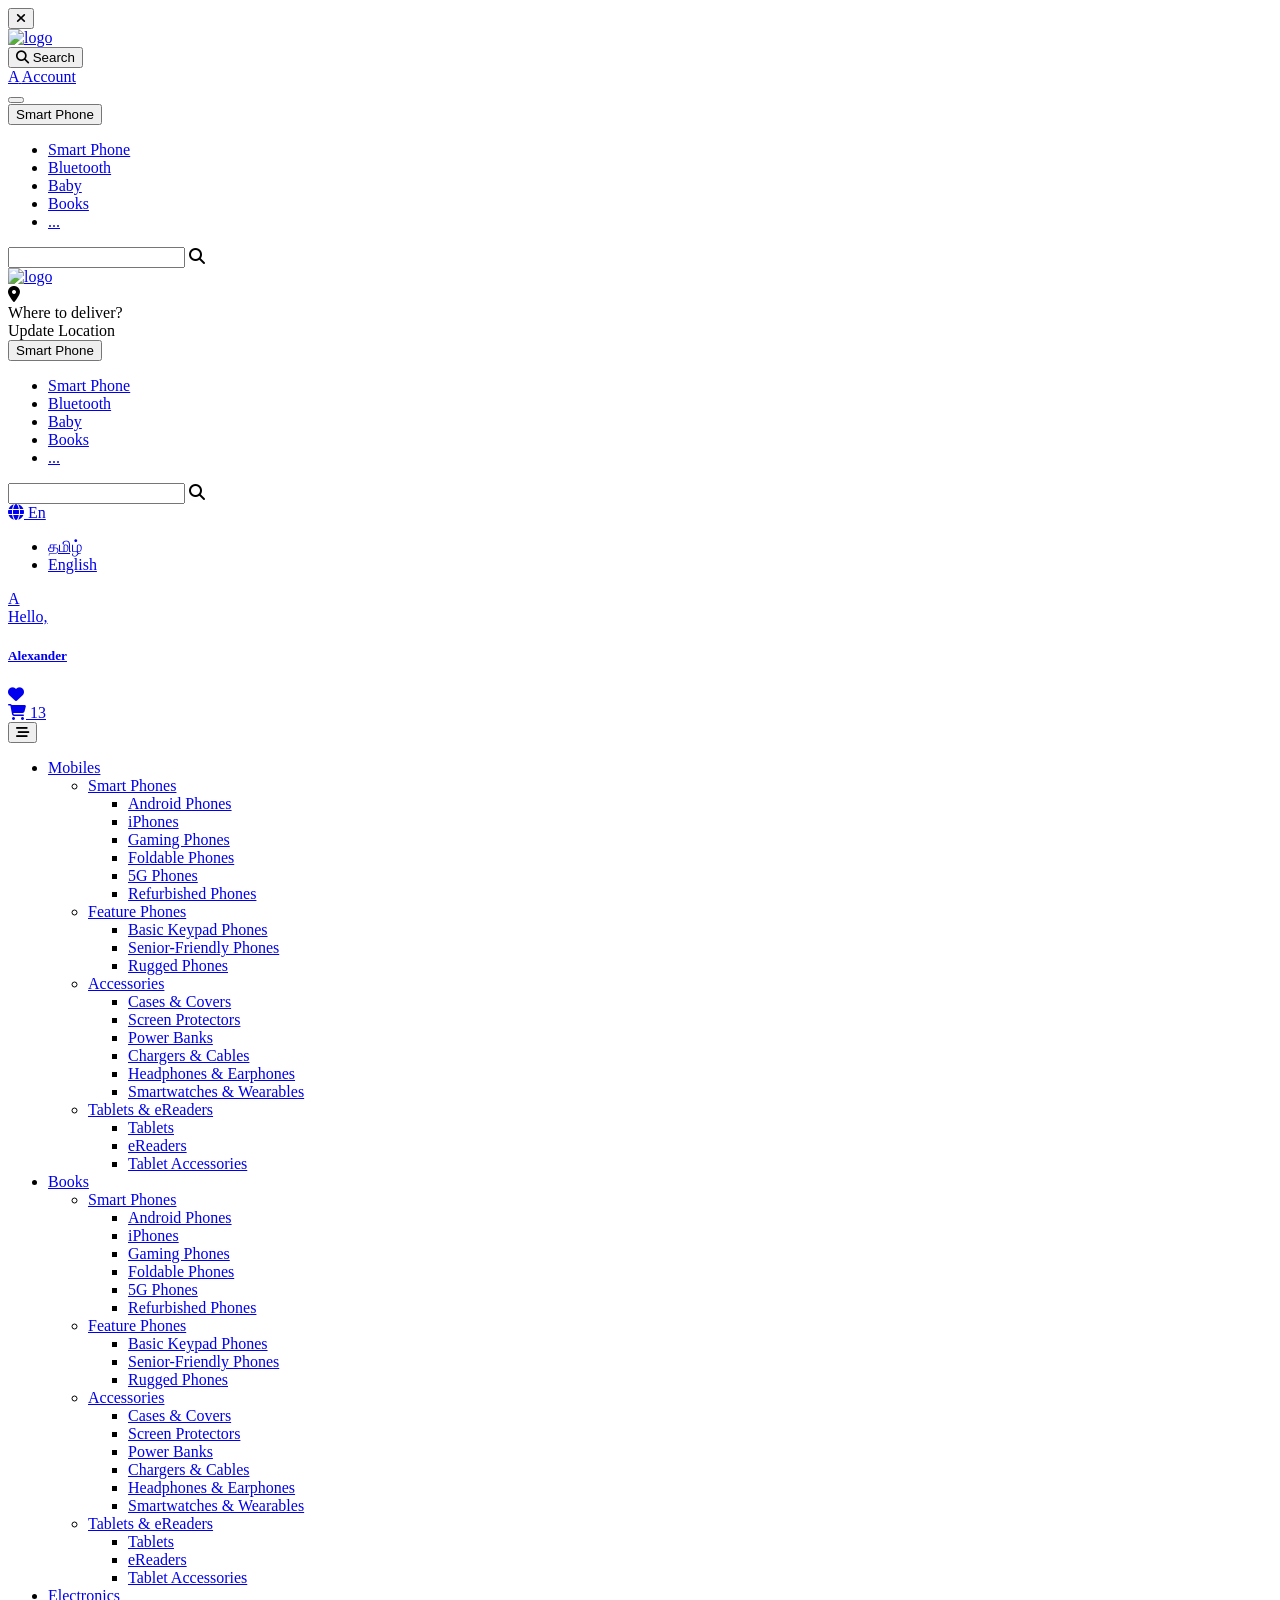
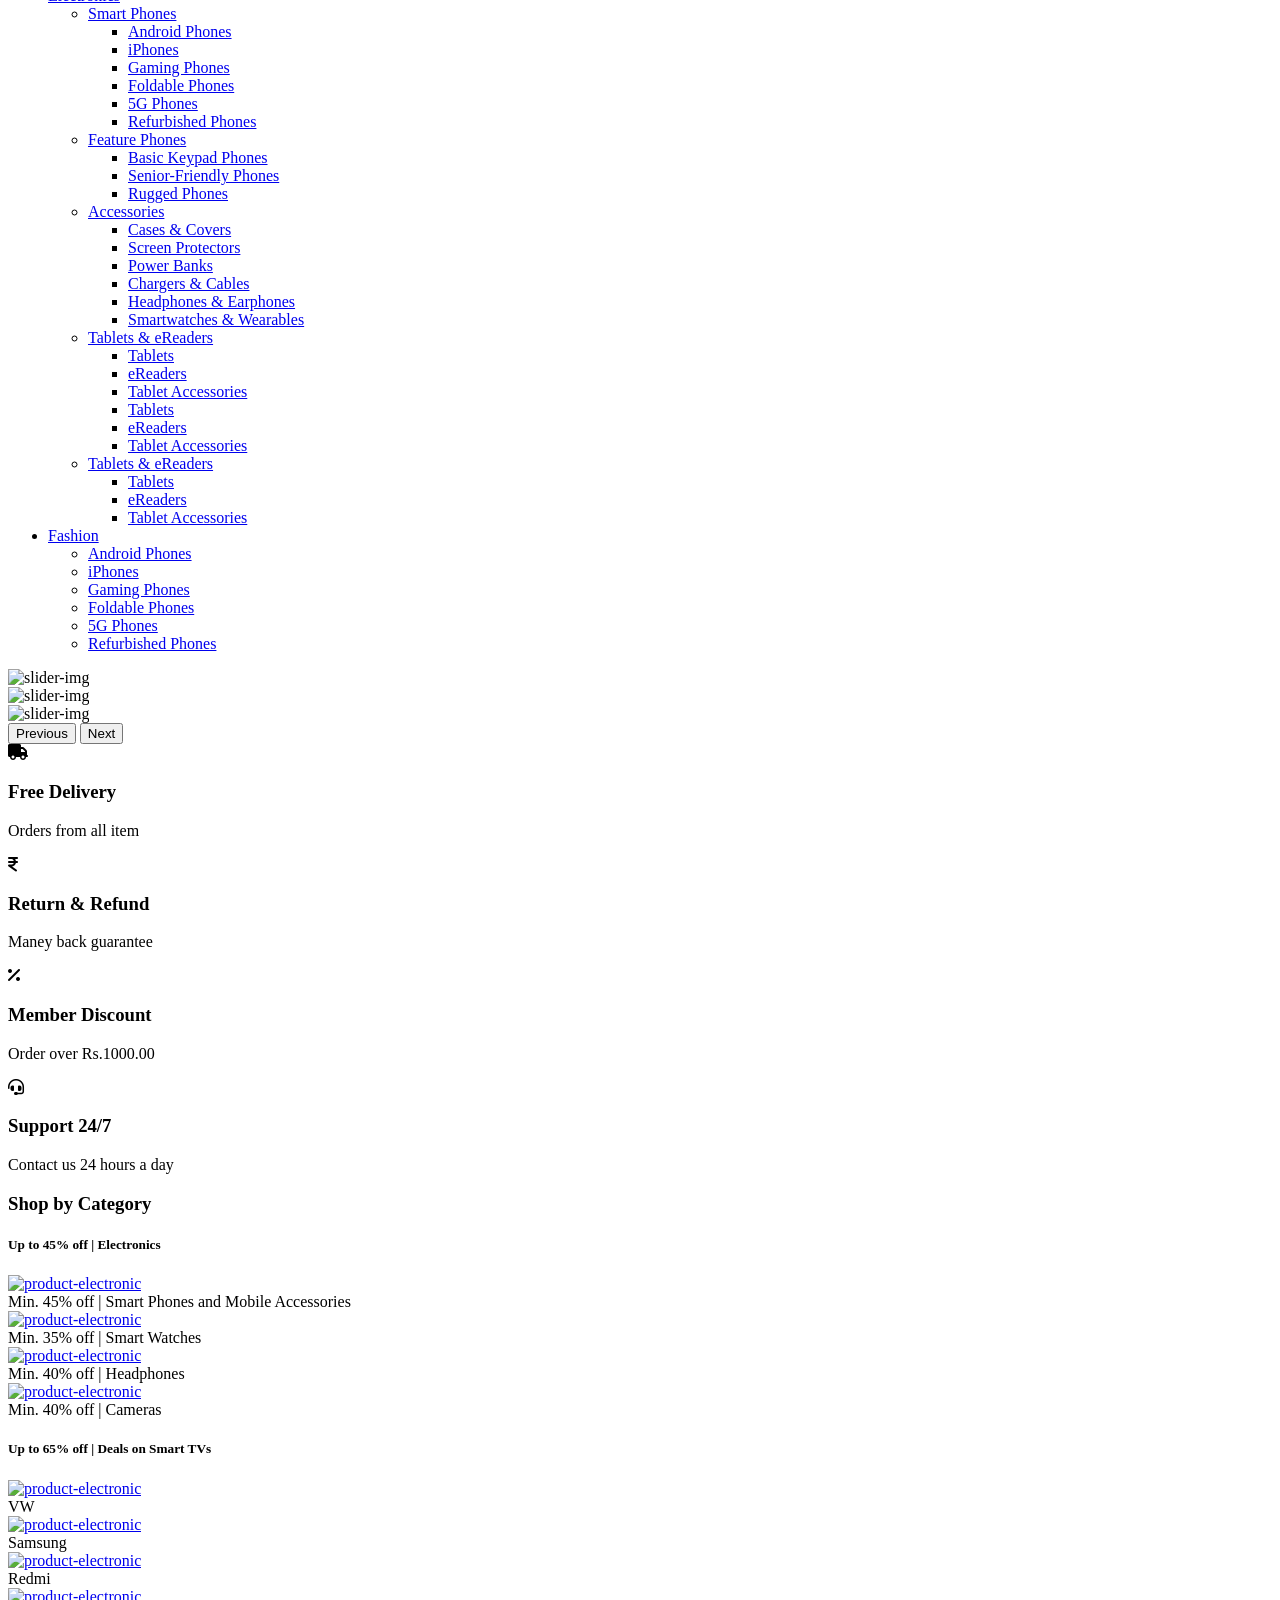
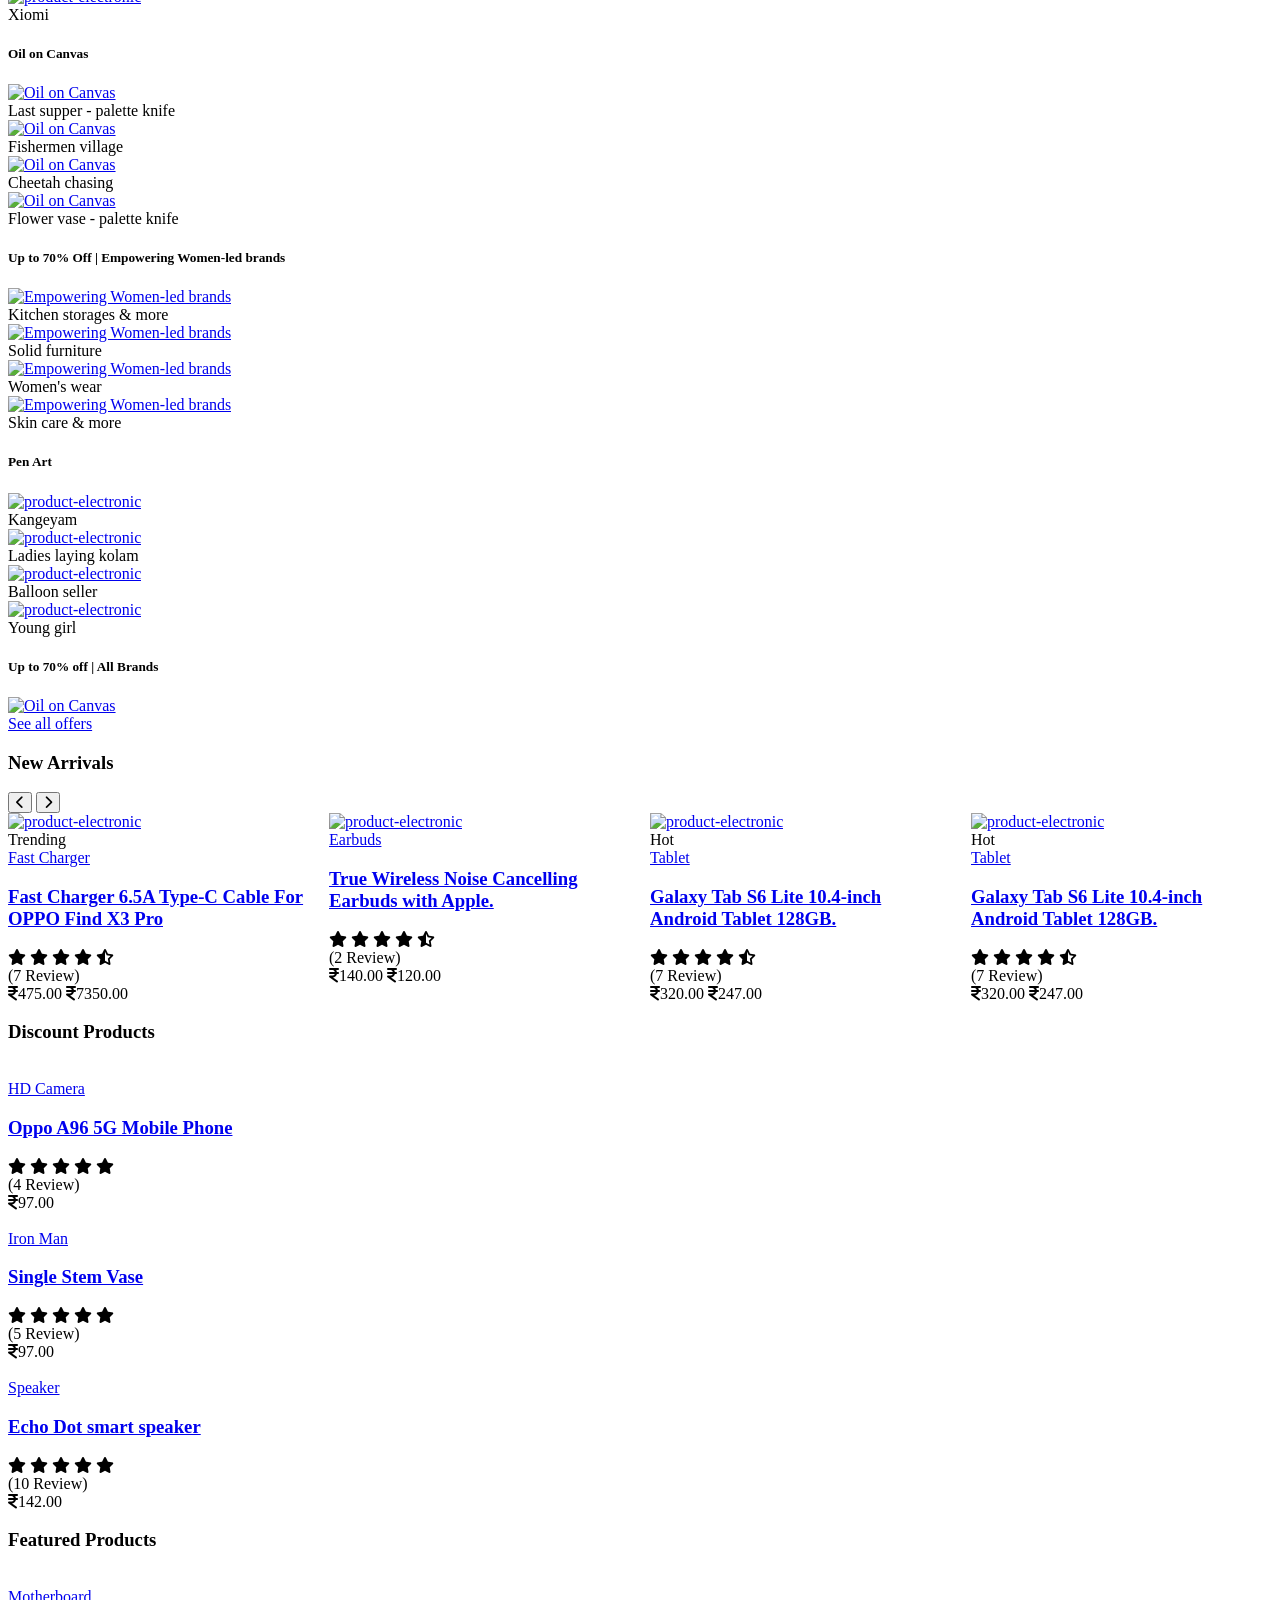
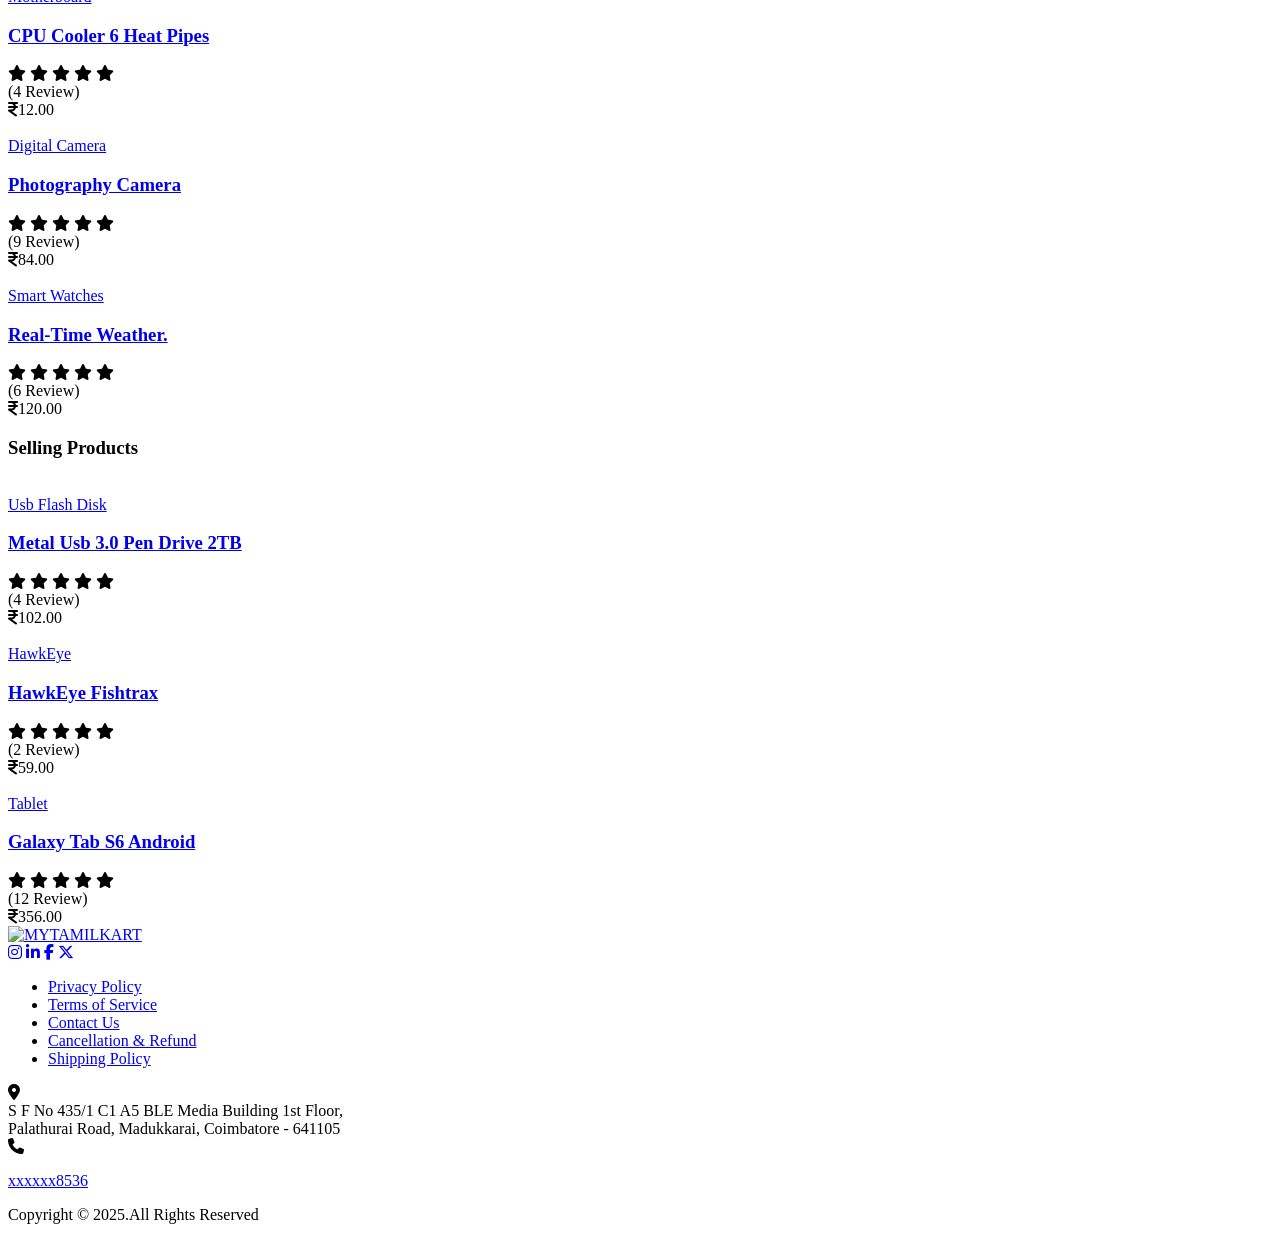
==== index.html @ 0a47c4c0 "Add files via upload" ====
<!doctype html>
<html class="no-js" lang="zxx">
   
<head>
      <meta charset="utf-8">
      <meta http-equiv="x-ua-compatible" content="ie=edge">
      <title>MyTamilKart</title>
      <meta name="description" content="">
      <meta name="viewport" content="width=device-width, initial-scale=1, maximum-scale=1, user-scalable=no">

      <!-- Place favicon.ico in the root directory -->
       <link rel="shortcut icon" href="assets/img/favicon/favicon.ico" type="image/x-icon">
      <link rel="icon" href="assets/img/favicon/favicon.ico" type="image/x-icon">

         <!-- <link rel="shortcut icon" type="image/x-icon" href="assets/img/favicon/favicon.png"> -->

         <link rel="apple-touch-icon" sizes="57x57" href="assets/img/favicon/apple-icon-57x57.png">
         <link rel="apple-touch-icon" sizes="60x60" href="assets/img/favicon/apple-icon-60x60.png">
         <link rel="apple-touch-icon" sizes="72x72" href="assets/img/favicon/apple-icon-72x72.png">
         <link rel="apple-touch-icon" sizes="76x76" href="assets/img/favicon/apple-icon-76x76.png">
         <link rel="apple-touch-icon" sizes="114x114" href="assets/img/favicon/apple-icon-114x114.png">
         <link rel="apple-touch-icon" sizes="120x120" href="assets/img/favicon/apple-icon-120x120.png">
         <link rel="apple-touch-icon" sizes="144x144" href="assets/img/favicon/apple-icon-144x144.png">
         <link rel="apple-touch-icon" sizes="152x152" href="assets/img/favicon/apple-icon-152x152.png">
         <link rel="apple-touch-icon" sizes="180x180" href="assets/img/favicon/apple-icon-180x180.png">
         <link rel="icon" type="image/png" sizes="192x192"  href="assets/img/favicon/android-icon-192x192.png">
         <link rel="icon" type="image/png" sizes="32x32" href="assets/img/favicon/favicon-32x32.png">
         <link rel="icon" type="image/png" sizes="96x96" href="assets/img/favicon/favicon-96x96.png">
         <link rel="icon" type="image/png" sizes="16x16" href="assets/img/favicon/favicon-16x16.png">
         <link rel="manifest" href="assets/img/favicon/manifest.json">
         <meta name="msapplication-TileColor" content="#ffffff">
         <meta name="msapplication-TileImage" content="assets/img/favicon/ms-icon-144x144.png"> 
         <meta name="theme-color" content="#ffffff">

      
      <!-- Fonts Used -->
        <link rel="preconnect" href="https://fonts.googleapis.com">
         <link rel="preconnect" href="https://fonts.gstatic.com" crossorigin>
         <link href="https://fonts.googleapis.com/css2?family=Noto+Sans+Tamil:wght@100..900&family=Noto+Sans:ital,wght@0,100..900;1,100..900&family=Open+Sans:ital,wght@0,300..800;1,300..800&display=swap" rel="stylesheet">

      <!-- CSS here -->
      <link rel="stylesheet" href="assets/css/bootstrap.css">
      <link rel="stylesheet" href="assets/css/customstyle.css">

      <link rel="stylesheet" href="assets/css/animate.css">
      <link rel="stylesheet" href="https://cdn.jsdelivr.net/npm/swiper@11/swiper-bundle.min.css" />
      <!-- <link rel="stylesheet" href="assets/css/slick.css"> -->
      <!-- <link rel="stylesheet" href="assets/css/magnific-popup.css"> -->
      <link rel="stylesheet" href="https://cdnjs.cloudflare.com/ajax/libs/font-awesome/6.7.2/css/all.min.css">
      <link rel="stylesheet" href="assets/css/spacing.css">
      <link rel="stylesheet" href="assets/css/main.css">
   </head>
   <body class="accent-custom">
      <!--[if lte IE 9]>
      <p class="browserupgrade">You are using an <strong>outdated</strong> browser. Please <a href="https://browsehappy.com/">upgrade your browser</a> to improve your experience and security.</p>
      <![endif]-->


      <!-- offcanvas area start -->
      <div class="offcanvas__area">
         <div class="offcanvas__wrapper">
            <div class="offcanvas__close">
               <button class="offcanvas__close-btn offcanvas-close-btn">
                 <i class="fa-solid fa-xmark"></i>
               </button>
            </div>
            <div class="offcanvas__content">
               <div class="offcanvas__top mb-70 d-flex justify-content-between align-items-center">
                  <div class="offcanvas__logo headerlogo">
                     <a href="#">
                        <img src="assets/img/logo/logo.png" alt="logo">
                     </a>
                  </div>
               </div>
              
               <div class="tp-main-menu-mobile fix mb-40"></div>

            </div>

         </div>
      </div>
      <div class="body-overlay"></div>
      <!-- offcanvas area end -->

      <!-- mobile menu area start -->
      <div id="tp-bottom-menu-sticky" class="tp-mobile-menu d-xl-none">
         <div class="container">
            <div class="row row-cols-5 justify-content-center">
              
               <div class="col">
                  <div class="tp-mobile-item text-center">
                     <button class="tp-mobile-item-btn tp-search-open-btn">
                        <i class="fa-solid fa-magnifying-glass"></i>
                        <span>Search</span>
                     </button>
                  </div>
               </div>
               <div class="col">
                  <div class="tp-mobile-item text-center mobile_profile_menu">
                     <a href="#" class="tp-mobile-item-btn">
                        <!-- <img src="assets/img/profile/profile_avatar.png" alt="" class="mobile_profileimg"> -->
                        <span class="mobilelogin_nameinitial">A</span>
                        <span>Account</span>
                     </a>
                  </div>
               </div>
               
            
            </div>
         </div>
      </div>
      <!-- mobile menu area end -->

      <!-- search area start -->
      <section class="tp-search-area">
         <div class="container">
            <div class="row">
               <div class="col-xl-12">
                  <div class="tp-search-form p-relative">
                     <div class="tp-search-close text-center mb-20">
                        <button class="tp-search-close-btn tp-search-close-btn"></button>
                     </div>
                     <form action="#">
                        <div class="header_search_wrapper">
                       <div class="input-group">
                        <button class="btn btn-outline-secondary dropdown-toggle" type="button" data-bs-toggle="dropdown" aria-expanded="false"><span class="header_search_seltxt">Smart Phone</span></button>
                        <ul class="dropdown-menu scrollbar_style">
                           <li><a class="dropdown-item" href="#">Smart Phone</a></li>
                           <li><a class="dropdown-item" href="#">Bluetooth</a></li>
                           <li><a class="dropdown-item" href="#">Baby</a></li>
                           <li><a class="dropdown-item" href="#">Books</a></li>
                           <li><a class="dropdown-item" href="#">...</a></li>
                        </ul>
                        <input type="text" class="form-control" aria-label="Text input with dropdown button">
                         <span class="input-group-text"><i class="fa-solid fa-magnifying-glass crsr_pntr"></i></span>
                        </div>
                        </div>
                         
                        
                     </form>
                     
                  </div>
               </div>
            </div>
         </div>
      </section>
      <!-- search area end -->



      <!-- header area start -->
      <header class="fixed-top">
         <div class="tp-header-area p-relative z-index-11">
           

            <!-- header main start -->
            <div class="tp-header-main tp-header-sticky">
               <div class="container-fluid">
                  <div class="row align-items-center">
                     <div class="col-xxl-3 col-xl-4 col-lg-6 col-md-6 col-12">
                        <div class="header_left_wrapper">
                        <div class="headerlogo">
                           <a href="#">
                              <img src="assets/img/logo/logo.png" alt="logo">
                           </a>
                        </div>

                        <div class="header_deliveryloc">
                           <i class="fa-solid fa-location-dot f_sz16 mr-10"></i>
                           <div class="d-flex flex-column flex-wrap">
                              <div class="f_sz12">Where to deliver?</div>
                              <div class="f_bold">Update Location</div>
                           </div>
                        </div>

                        </div>

                     </div>
                     <div class="col-xxl-6 col-xl-5 col-lg-6 header_search_wdth d-none d-xl-block">
                       <div class="header_search_wrapper">
                       <div class="input-group">
                        <button class="btn btn-outline-secondary dropdown-toggle" type="button" data-bs-toggle="dropdown" aria-expanded="false"><span class="header_search_seltxt">Smart Phone</span></button>
                        <ul class="dropdown-menu scrollbar_style">
                           <li><a class="dropdown-item" href="#">Smart Phone</a></li>
                           <li><a class="dropdown-item" href="#">Bluetooth</a></li>
                           <li><a class="dropdown-item" href="#">Baby</a></li>
                           <li><a class="dropdown-item" href="#">Books</a></li>
                           <li><a class="dropdown-item" href="#">...</a></li>
                        </ul>
                        <input type="text" class="form-control" aria-label="Text input with dropdown button">
                         <span class="input-group-text"><i class="fa-solid fa-magnifying-glass crsr_pntr"></i></span>
                        </div>
                        </div>
                     </div>

                     <div class="col-xxl-3 col-xl-3 col-lg-6 col-md-6 col-12 header_rgticons_wdth">
                        <div class="tp-header-main-right d-flex align-items-center justify-content-center justify-content-md-end pe-3">
                           <div class="tp-header-action d-flex align-items-center">
                                <div class="tp-header-action-item d-inline-flex">
                                    <div class="dropdown language_drpdwn">
                                    <a class="dropdown-toggle f_sz13" href="#" role="button" data-bs-toggle="dropdown" aria-expanded="false">
                                       <i class="fa-solid fa-globe"></i>
                                       <!-- <span>தமிழ்</span> -->
                                       <span>En</span>
                                    </a>
                                    <ul class="dropdown-menu">
                                       <li><a class="dropdown-item" href="#">தமிழ்</a></li>
                                       <li><a class="dropdown-item" href="#">English</a></li>
                                    </ul>
                                    </div>
                              </div> 

                           </div>
                           

                           <div class="tp-header-login d-none d-xl-block ml-25">

                              <!-- <a href="#" class="tp_login_btn">Sign In</a> -->
                          

                              <a href="profile.html" class="d-flex align-items-center">
                                  <div class="tp-header-login-icon">
                                    <span>
                                       <span class="login_nameinitial">A</span>
                                      <!-- <img src="assets/img/profile/profile_avatar.png" alt=""> -->
                                    </span>
                                 </div>
                                 <div class="tp-header-login-content d-none d-xl-block">
                                    <span>Hello,</span>
                                    <h5 class="tp-header-login-title">Alexander</h5>
                                 </div>
                              </a>
                           </div>

                          

                           
                           <div class="tp-header-action d-flex align-items-center ml-25 mt-5">
                             
                              <div class="tp-header-action-item">
                                 <a href="#" class="tp-header-action-btn">
                                   <i class="fa-solid fa-heart"></i>
                                    <!-- <span class="tp-header-action-badge">4</span>                           -->
                                 </a>
                              </div>
                              <div class="tp-header-action-item">
                                 <a href="#" class="tp-header-action-btn cartmini-open-btn">
                                    <i class="fa-solid fa-cart-shopping"></i>
                                    <span class="tp-header-action-badge">13</span>                                                                          
                                 </a>
                              </div>
                              <div class="tp-header-action-item d-lg-none">
                                 <button type="button" class="tp-header-action-btn tp-offcanvas-open-btn">
                                   <i class="fa-solid fa-bars-staggered"></i>
                                 </button>
                              </div>
                              
                           </div>
                        </div>
                     </div>
                    
                  </div>
               </div>
            </div>

            <!-- header bottom start -->
            <div class="tp-header-bottom tp-header-top-border d-none d-lg-block">
               <div class="container-fluid">
                  <div class="tp-mega-menu-wrapper p-relative">
                     <div class="row align-items-center">
                        
                        <div class="col-xl-12 col-lg-12">
                           <div class="main-menu menu-style-1">
                              <nav class="tp-main-menu-content text-sm-start text-md-center">
                                 <ul>
                                
                                    <li class="has-dropdown has-mega-menu ">
                                       
                                       <a href="#">Mobiles</a>
                                       <ul class="tp-submenu tp-mega-menu mega-menu-style-2">
                                          <!-- first col -->
                                          <li class="has-dropdown">
                                             <a href="#" class="mega-menu-title">Smart Phones</a>
                                             <ul class="tp-submenu">
                                                <li><a href="#">Android Phones</a></li>
                                                <li><a href="#">iPhones</a></li>
                                                <li><a href="#">Gaming Phones</a></li>
                                                <li><a href="#">Foldable Phones</a></li>
                                                <li><a href="#">5G Phones</a></li>
                                                <li><a href="#">Refurbished Phones</a></li>
                                             </ul>
                                          </li>
                                          <!-- second col -->
                                          <li  class="has-dropdown">
                                             <a href="#" class="mega-menu-title">Feature Phones</a>
                                             <ul class="tp-submenu">
                                                <li><a href="#">Basic Keypad Phones</a></li>
                                                <li><a href="#">Senior-Friendly Phones</a></li>
                                                <li><a href="#">Rugged Phones</a></li>
                                             </ul>
                                          </li>
                                          <!-- third col -->
                                          <li  class="has-dropdown">
                                             <a href="#" class="mega-menu-title">Accessories</a>
                                             <ul class="tp-submenu">
                                                <li><a href="#">Cases & Covers</a></li>
                                                <li><a href="#">Screen Protectors</a></li>
                                                <li><a href="#">Power Banks</a></li>
                                                <li><a href="#">Chargers & Cables</a></li>
                                                <li><a href="#">Headphones & Earphones</a></li>
                                                <li><a href="#">Smartwatches & Wearables</a></li>
                                             </ul>
                                          </li>

                                          <!-- second col -->
                                          <li  class="has-dropdown">
                                             <a href="#" class="mega-menu-title">Tablets & eReaders</a>
                                             <ul class="tp-submenu">
                                                <li><a href="#">Tablets</a></li>
                                                <li><a href="#">eReaders</a></li>
                                                <li><a href="#">Tablet Accessories</a></li>
                                             </ul>
                                          </li>

                                       </ul>
                                    </li>

                                     <li class="has-dropdown has-mega-menu ">
                                       
                                       <a href="#">Books</a>
                                       <ul class="tp-submenu tp-mega-menu mega-menu-style-2">
                                          <!-- first col -->
                                          <li class="has-dropdown">
                                             <a href="#" class="mega-menu-title">Smart Phones</a>
                                             <ul class="tp-submenu">
                                                <li><a href="#">Android Phones</a></li>
                                                <li><a href="#">iPhones</a></li>
                                                <li><a href="#">Gaming Phones</a></li>
                                                <li><a href="#">Foldable Phones</a></li>
                                                <li><a href="#">5G Phones</a></li>
                                                <li><a href="#">Refurbished Phones</a></li>
                                             </ul>
                                          </li>
                                          <!-- second col -->
                                          <li  class="has-dropdown">
                                             <a href="#" class="mega-menu-title">Feature Phones</a>
                                             <ul class="tp-submenu">
                                                <li><a href="#">Basic Keypad Phones</a></li>
                                                <li><a href="#">Senior-Friendly Phones</a></li>
                                                <li><a href="#">Rugged Phones</a></li>
                                             </ul>
                                          </li>
                                          <!-- third col -->
                                          <li  class="has-dropdown">
                                             <a href="#" class="mega-menu-title">Accessories</a>
                                             <ul class="tp-submenu">
                                                <li><a href="#">Cases & Covers</a></li>
                                                <li><a href="#">Screen Protectors</a></li>
                                                <li><a href="#">Power Banks</a></li>
                                                <li><a href="#">Chargers & Cables</a></li>
                                                <li><a href="#">Headphones & Earphones</a></li>
                                                <li><a href="#">Smartwatches & Wearables</a></li>
                                             </ul>
                                          </li>

                                          <!-- second col -->
                                          <li  class="has-dropdown">
                                             <a href="#" class="mega-menu-title">Tablets & eReaders</a>
                                             <ul class="tp-submenu">
                                                <li><a href="#">Tablets</a></li>
                                                <li><a href="#">eReaders</a></li>
                                                <li><a href="#">Tablet Accessories</a></li>
                                             </ul>
                                          </li>

                                       </ul>
                                    </li>

                                    <li class="has-dropdown has-mega-menu ">
                                       
                                       <a href="#">Electronics</a>
                                       <ul class="tp-submenu tp-mega-menu mega-menu-style-2">
                                          <!-- first col -->
                                          <li class="has-dropdown">
                                             <a href="#" class="mega-menu-title">Smart Phones</a>
                                             <ul class="tp-submenu">
                                                <li><a href="#">Android Phones</a></li>
                                                <li><a href="#">iPhones</a></li>
                                                <li><a href="#">Gaming Phones</a></li>
                                                <li><a href="#">Foldable Phones</a></li>
                                                <li><a href="#">5G Phones</a></li>
                                                <li><a href="#">Refurbished Phones</a></li>
                                             </ul>
                                          </li>
                                          <!-- second col -->
                                          <li  class="has-dropdown">
                                             <a href="#" class="mega-menu-title">Feature Phones</a>
                                             <ul class="tp-submenu">
                                                <li><a href="#">Basic Keypad Phones</a></li>
                                                <li><a href="#">Senior-Friendly Phones</a></li>
                                                <li><a href="#">Rugged Phones</a></li>
                                             </ul>
                                          </li>
                                          <!-- third col -->
                                          <li  class="has-dropdown">
                                             <a href="#" class="mega-menu-title">Accessories</a>
                                             <ul class="tp-submenu">
                                                <li><a href="#">Cases & Covers</a></li>
                                                <li><a href="#">Screen Protectors</a></li>
                                                <li><a href="#">Power Banks</a></li>
                                                <li><a href="#">Chargers & Cables</a></li>
                                                <li><a href="#">Headphones & Earphones</a></li>
                                                <li><a href="#">Smartwatches & Wearables</a></li>
                                             </ul>
                                          </li>

                                          <!-- second col -->
                                          <li  class="has-dropdown">
                                             <a href="#" class="mega-menu-title">Tablets & eReaders</a>
                                             <ul class="tp-submenu">
                                                <li><a href="#">Tablets</a></li>
                                                <li><a href="#">eReaders</a></li>
                                                <li><a href="#">Tablet Accessories</a></li>
                                                <li><a href="#">Tablets</a></li>
                                                <li><a href="#">eReaders</a></li>
                                                <li><a href="#">Tablet Accessories</a></li>
                                             </ul>
                                          </li>

                                           <!-- second col -->
                                          <li  class="has-dropdown">
                                             <a href="#" class="mega-menu-title">Tablets & eReaders</a>
                                             <ul class="tp-submenu">
                                                <li><a href="#">Tablets</a></li>
                                                <li><a href="#">eReaders</a></li>
                                                <li><a href="#">Tablet Accessories</a></li>
                                             </ul>
                                          </li>

                                       </ul>
                                    </li>

                                     <li class="has-dropdown">
                                       <a href="#">Fashion</a>
                                       <ul class="tp-submenu">
                                           <li><a href="#">Android Phones</a></li>
                                                <li><a href="#">iPhones</a></li>
                                                <li><a href="#">Gaming Phones</a></li>
                                                <li><a href="#">Foldable Phones</a></li>
                                                <li><a href="#">5G Phones</a></li>
                                                <li><a href="#">Refurbished Phones</a></li>
                                       </ul>
                                    </li>
                                   
                                 </ul>
                              </nav>
                           </div>
                        </div>
                       
                     </div>
                  </div>
               </div>
            </div>
         </div>
      </header>
      
      <!-- header area end -->

      <main>

          <!-- slider area start -->
         <section class="tp-slider-area p-relative z-index-1 pt-100 pb-50">
            <div class="container">
               <div id="carouselExampleFade" class="carousel slide carousel-fade" data-bs-ride="carousel" data-pause="false">
               <div class="carousel-inner">
                  <div class="carousel-item active">
                      <div class="row align-items-center">
                           <div class="col-xl-12 col-lg-12 col-md-12">
                              <div class="tp-slider-thumb text-center">
                                 <img src="assets/img/home/slider1.png" alt="slider-img">
                              </div>
                           </div>
                      </div>
                  </div>
                  <div class="carousel-item">
                      <div class="row align-items-center">
                           <div class="col-xl-12 col-lg-12 col-md-12">
                              <div class="tp-slider-thumb text-center">
                                 <img src="assets/img/home/slider2.png" alt="slider-img">
                              </div>
                           </div>
                      </div>
                  </div>
                  <div class="carousel-item">
                       <div class="row align-items-center">
                           <div class="col-xl-12 col-lg-12 col-md-12">
                              <div class="tp-slider-thumb text-center">
                                 <img src="assets/img/home/slider3.png" alt="slider-img">
                              </div>
                           </div>
                      </div>
                  </div>
                    
               </div>
               <button class="carousel-control-prev" type="button" data-bs-target="#carouselExampleFade" data-bs-slide="prev">
                  <span class="carousel-control-prev-icon" aria-hidden="true"></span>
                  <span class="visually-hidden">Previous</span>
               </button>
               <button class="carousel-control-next" type="button" data-bs-target="#carouselExampleFade" data-bs-slide="next">
                  <span class="carousel-control-next-icon" aria-hidden="true"></span>
                  <span class="visually-hidden">Next</span>
               </button>
               </div>
              </div> 
         </section>
         <!-- slider area end -->

          <!-- feature area start -->
         <section class="tp-feature-area tp-feature-border-radius pb-20">
            <div class="container">
               <div class="row gx-1 gy-1 gy-xl-0">
                  <div class="col-xl-3 col-lg-6 col-md-6 col-sm-6">
                     <div class="tp-feature-item d-flex align-items-start">
                        <div class="tp-feature-icon mr-15">
                           <span>
                              <i class="fa-solid fa-truck"></i>                                         
                           </span>
                        </div>
                        <div class="tp-feature-content">
                           <h3 class="tp-feature-title">Free Delivery</h3>
                           <p>Orders from all item</p>
                        </div>
                     </div>
                  </div>
                  <div class="col-xl-3 col-lg-6 col-md-6 col-sm-6">
                     <div class="tp-feature-item d-flex align-items-start">
                        <div class="tp-feature-icon mr-15">
                           <span>
                             <i class="fa-solid fa-indian-rupee-sign f_sz13"></i>                                              
                           </span>
                        </div>
                        <div class="tp-feature-content">
                           <h3 class="tp-feature-title">Return & Refund</h3>
                           <p>Maney back guarantee</p>
                        </div>
                     </div>
                  </div>
                  <div class="col-xl-3 col-lg-6 col-md-6 col-sm-6">
                     <div class="tp-feature-item d-flex align-items-start">
                        <div class="tp-feature-icon mr-15">
                           <span>
                             <i class="fa-solid fa-percent"></i>                                                                        
                           </span>
                        </div>
                        <div class="tp-feature-content">
                           <h3 class="tp-feature-title">Member Discount</h3>
                           <p>Order over Rs.1000.00</p>
                        </div>
                     </div>
                  </div>
                  <div class="col-xl-3 col-lg-6 col-md-6 col-sm-6">
                     <div class="tp-feature-item d-flex align-items-start">
                        <div class="tp-feature-icon mr-15">
                           <span>
                              <i class="fa-solid fa-headset"></i>                                                                                     
                           </span>
                        </div>
                        <div class="tp-feature-content">
                           <h3 class="tp-feature-title">Support 24/7</h3>
                           <p>Contact us 24 hours a day</p>
                        </div>
                     </div>
                  </div>
               </div>
            </div>
         </section>
         <!-- feature area end -->

         <!-- product category area start -->
          
         <section class="tp-product-category pt-20 pb-15">
            <div class="container">

               <div class="row align-items-end">
                  <div class="col-xl-12 col-md-12">
                     <div class="tp-section-title-wrapper mb-30">
                        <h3 class="tp-section-title">Shop by Category</h3>
                     </div>
                  </div>
                 
               </div>

               <div class="row">
                  <div class="col-xl-4 col-lg-4 col-md-6 col-sm-12 col-12 mb-15">
                      <div class="tp-product-item p-relative transition-3 mb-25 latest_trends_wrapper h-100">
                        <h5 class="pt-3 pe-3 pb-0 ps-3 mb-0 w-100">Up to 45% off | Electronics</h5>
                        <div class="col-6">
                           <div class="tp-product-thumb p-relative fix m-img">
                              <a href="#">
                                 <img src="assets/img/product/product-1.jpg" alt="product-electronic">
                              </a>
                              <div class="f_sz12 text-start lnhgt18 mt-10">Min. 45% off | Smart Phones and Mobile Accessories</div>
                           </div>               
                        </div>
                         <div class="col-6">
                           <div class="tp-product-thumb p-relative fix m-img">
                               <a href="#">
                                 <img src="assets/img/product/product-2.jpg" alt="product-electronic">
                              </a>
                              <div class="f_sz12 text-start lnhgt18 mt-10">Min. 35% off | Smart Watches</div>
                           </div>               
                        </div>
                         <div class="col-6">
                           <div class="tp-product-thumb p-relative fix m-img">
                               <a href="#">
                                 <img src="assets/img/product/product-3.jpg" alt="product-electronic">
                              </a>
                              <div class="f_sz12 text-start lnhgt18 mt-10">Min. 40% off | Headphones</div>
                           </div>               
                        </div>
                         <div class="col-6">
                           <div class="tp-product-thumb p-relative fix m-img">
                               <a href="#">
                                 <img src="assets/img/product/product-4.jpg" alt="product-electronic">
                              </a>
                              <div class="f_sz12 text-start lnhgt18 mt-10">Min. 40% off | Cameras</div>
                           </div>               
                        </div>
                     </div>
                  </div>
                  <div class="col-xl-4 col-lg-4 col-md-6 col-sm-12 col-12 mb-15">
                      <div class="tp-product-item p-relative transition-3 mb-25 latest_trends_wrapper h-100">
                        <h5 class="pt-3 pe-3 pb-0 ps-3 mb-0 w-100">Up to 65% off | Deals on Smart TVs</h5>
                        <div class="col-6">
                           <div class="tp-product-thumb p-relative fix m-img">
                              <a href="#">
                                 <img src="assets/img/product/tv1.jpg" alt="product-electronic">
                              </a>
                              <div class="f_sz12 text-start lnhgt18 mt-10">VW</div>
                           </div>               
                        </div>
                         <div class="col-6">
                           <div class="tp-product-thumb p-relative fix m-img">
                               <a href="#">
                                 <img src="assets/img/product/tv2.jpg" alt="product-electronic">
                              </a>
                              <div class="f_sz12 text-start lnhgt18 mt-10">Samsung</div>
                           </div>               
                        </div>
                         <div class="col-6">
                           <div class="tp-product-thumb p-relative fix m-img">
                               <a href="#">
                                 <img src="assets/img/product/tv3.jpg" alt="product-electronic">
                              </a>
                              <div class="f_sz12 text-start lnhgt18 mt-10">Redmi</div>
                           </div>               
                        </div>
                         <div class="col-6">
                           <div class="tp-product-thumb p-relative fix m-img">
                               <a href="#">
                                 <img src="assets/img/product/tv4.jpg" alt="product-electronic">
                              </a>
                              <div class="f_sz12 text-start lnhgt18 mt-10">Xiomi</div>
                           </div>               
                        </div>
                     </div>
                  </div>
                   <div class="col-xl-4 col-lg-4 col-md-6 col-sm-12 col-12 mb-15">
                      <div class="tp-product-item p-relative transition-3 mb-25 latest_trends_wrapper h-100">
                        <h5 class="pt-3 pe-3 pb-0 ps-3 mb-0 w-100">Oil on Canvas</h5>
                        <div class="col-6">
                           <div class="tp-product-thumb p-relative fix m-img">
                              <a href="#">
                                 <img src="assets/img/product/oil_canvas1.jpg" alt="Oil on Canvas">
                              </a>
                              <div class="f_sz12 text-start lnhgt18 mt-10">Last supper - palette knife</div>
                           </div>               
                        </div>
                         <div class="col-6">
                           <div class="tp-product-thumb p-relative fix m-img">
                               <a href="#">
                                 <img src="assets/img/product/oil_canvas2.jpg" alt="Oil on Canvas">
                              </a>
                              <div class="f_sz12 text-start lnhgt18 mt-10">Fishermen village</div>
                           </div>               
                        </div>
                         <div class="col-6">
                           <div class="tp-product-thumb p-relative fix m-img">
                               <a href="#">
                                 <img src="assets/img/product/oil_canvas3.jpg" alt="Oil on Canvas">
                              </a>
                              <div class="f_sz12 text-start lnhgt18 mt-10">Cheetah chasing</div>
                           </div>               
                        </div>
                         <div class="col-6">
                           <div class="tp-product-thumb p-relative fix m-img">
                               <a href="#">
                                 <img src="assets/img/product/oil_canvas4.jpg" alt="Oil on Canvas">
                              </a>
                              <div class="f_sz12 text-start lnhgt18 mt-10">Flower vase - palette knife</div>
                           </div>               
                        </div>
                     </div>
                  </div>

                    <div class="col-xl-4 col-lg-4 col-md-6 col-sm-12 col-12 mb-15">
                      <div class="tp-product-item p-relative transition-3 mb-25 latest_trends_wrapper h-100">
                        <h5 class="pt-3 pe-3 pb-0 ps-3 mb-0 w-100">Up to 70% Off | Empowering Women-led brands</h5>
                        <div class="col-6">
                           <div class="tp-product-thumb p-relative fix m-img">
                              <a href="#">
                                 <img src="assets/img/product/women_brand1.jpg" alt="Empowering Women-led brands">
                              </a>
                              <div class="f_sz12 text-start lnhgt18 mt-10">Kitchen storages & more</div>
                           </div>               
                        </div>
                         <div class="col-6">
                           <div class="tp-product-thumb p-relative fix m-img">
                               <a href="#">
                                 <img src="assets/img/product/women_brand2.jpg" alt="Empowering Women-led brands">
                              </a>
                              <div class="f_sz12 text-start lnhgt18 mt-10">Solid furniture</div>
                           </div>               
                        </div>
                         <div class="col-6">
                           <div class="tp-product-thumb p-relative fix m-img">
                               <a href="#">
                                 <img src="assets/img/product/women_brand3.jpg" alt="Empowering Women-led brands">
                              </a>
                              <div class="f_sz12 text-start lnhgt18 mt-10">Women's wear</div>
                           </div>               
                        </div>
                         <div class="col-6">
                           <div class="tp-product-thumb p-relative fix m-img">
                               <a href="#">
                                 <img src="assets/img/product/women_brand4.jpg" alt="Empowering Women-led brands">
                              </a>
                              <div class="f_sz12 text-start lnhgt18 mt-10">Skin care & more</div>
                           </div>               
                        </div>
                     </div>
                  </div>
                  <div class="col-xl-4 col-lg-4 col-md-6 col-sm-12 col-12 mb-15">
                      <div class="tp-product-item p-relative transition-3 mb-25 latest_trends_wrapper h-100">
                        <h5 class="pt-3 pe-3 pb-0 ps-3 mb-0 w-100">Pen Art</h5>
                        <div class="col-6">
                           <div class="tp-product-thumb p-relative fix m-img">
                              <a href="#">
                                 <img src="assets/img/product/art1.jpg" alt="product-electronic">
                              </a>
                              <div class="f_sz12 text-start lnhgt18 mt-10">Kangeyam</div>
                           </div>               
                        </div>
                         <div class="col-6">
                           <div class="tp-product-thumb p-relative fix m-img">
                               <a href="#">
                                 <img src="assets/img/product/art2.jpg" alt="product-electronic">
                              </a>
                              <div class="f_sz12 text-start lnhgt18 mt-10">Ladies laying kolam</div>
                           </div>               
                        </div>
                         <div class="col-6">
                           <div class="tp-product-thumb p-relative fix m-img">
                               <a href="#">
                                 <img src="assets/img/product/art3.jpg" alt="product-electronic">
                              </a>
                              <div class="f_sz12 text-start lnhgt18 mt-10">Balloon seller</div>
                           </div>               
                        </div>
                         <div class="col-6">
                           <div class="tp-product-thumb p-relative fix m-img">
                               <a href="#">
                                 <img src="assets/img/product/art4.jpg" alt="product-electronic">
                              </a>
                              <div class="f_sz12 text-start lnhgt18 mt-10">Young girl</div>
                           </div>               
                        </div>
                     </div>
                  </div>
                   <div class="col-xl-4 col-lg-4 col-md-6 col-sm-12 col-12 mb-15">
                      <div class="tp-product-item p-relative transition-3 mb-25 latest_trends_wrapper h-100">
                        <h5 class="pt-3 pe-3 pb-0 ps-3 mb-0 w-100">Up to 70% off | All Brands</h5>
                        <div class="col-12">
                           <div class="tp-product-thumb p-relative fix m-img">
                              <a href="#">
                                 <img src="assets/img/product/electronics1.jpg" alt="Oil on Canvas" class="lrge">
                              </a>
                              
                           </div>               
                        </div>
                        <div class="f_sz12 text-start lnhgt18 mt-10 ps-3 pe-3"><a href="#" class="link">See all offers</a></div>
                        
                     </div>
                  </div>
                 
               </div>
            </div>
         </section>
         <!-- product category area end -->

       

          <!-- product arrival area start -->
         <section class="tp-product-arrival-area pt-20 pb-35">
            <div class="container">
               <div class="row align-items-end">
                  <div class="col-xl-5 col-sm-6">
                     <div class="tp-section-title-wrapper mb-20">
                        <h3 class="tp-section-title">New Arrivals</h3>
                     </div>
                  </div>
                  <div class="col-xl-7 col-sm-6">
                     <div class="tp-product-arrival-more-wrapper d-flex justify-content-end">
                        <div class="tp-product-arrival-arrow tp-swiper-arrow mb-20 text-end tp-product-arrival-border">      
                           <button type="button" class="tp-arrival-slider-button-prev">
                              <i class="fa-solid fa-chevron-left"></i>                    
                           </button>             
                           <button type="button" class="tp-arrival-slider-button-next">
                              <i class="fa-solid fa-chevron-right"></i>             
                           </button>
                        </div>
                     </div>
                  </div>
               </div>
               <div class="row">
                  <div class="col-xl-12">
                     <div class="tp-product-arrival-slider fix">
                        <div class="tp-product-arrival-active swiper">
                           <div class="swiper-wrapper">
                              <div class="tp-product-item transition-3 mb-25 swiper-slide">
                                 <div class="tp-product-thumb p-relative fix m-img">
                                    <a href="product_details.html">
                                       <img src="assets/img/product/product-6.jpg" alt="product-electronic">
                                    </a>
         
                                    <!-- product badge -->
                                    <div class="tp-product-badge">
                                       <span class="product-trending">Trending</span>
                                    </div>
         
                                 </div>
                                 <!-- product content -->
                                 <div class="tp-product-content">
                                    <div class="tp-product-category">
                                       <a href="#">Fast Charger</a>
                                    </div>
                                    <h3 class="tp-product-title">
                                       <a href="product_details.html">
                                          Fast Charger 6.5A Type-C Cable For OPPO Find X3 Pro
                                       </a>
                                    </h3>
                                    <div class="tp-product-rating d-flex align-items-center">
                                       <div class="tp-product-rating-icon">
                                          <span class="f_yellow"><i class="fa-solid fa-star"></i></span>
                                          <span class="f_grey7"><i class="fa-solid fa-star"></i></span>
                                          <span class="f_grey7"><i class="fa-solid fa-star"></i></span>
                                          <span class="f_grey7"><i class="fa-solid fa-star"></i></span>
                                          <span class="f_grey7"><i class="fa-solid fa-star-half-stroke"></i></span>
                                       </div>
                                       <div class="tp-product-rating-text">
                                          <span>(7 Review)</span>
                                       </div>
                                    </div>
                                    <div class="tp-product-price-wrapper">
                                       <span class="tp-product-price old-price"><i class="fa-solid fa-indian-rupee-sign f_sz11"></i>475.00</span>
                                       <span class="tp-product-price new-price"><i class="fa-solid fa-indian-rupee-sign f_sz13"></i>7350.00</span>
                                    </div>
                                 </div>
                              </div>
                              <div class="tp-product-item transition-3 mb-25 swiper-slide ">
                                 <div class="tp-product-thumb p-relative fix m-img">
                                    <a href="product_details.html">
                                       <img src="assets/img/product/product-7.jpg" alt="product-electronic">
                                    </a>
               
                                  
                                 </div>
                                 <!-- product content -->
                                 <div class="tp-product-content">
                                    <div class="tp-product-category">
                                       <a href="#">Earbuds</a>
                                    </div>
                                    <h3 class="tp-product-title">
                                       <a href="product_details.html">
                                          True Wireless Noise Cancelling Earbuds with Apple.
                                       </a>
                                    </h3>
                                    <div class="tp-product-rating d-flex align-items-center">
                                       <div class="tp-product-rating-icon">
                                          <span class="f_yellow"><i class="fa-solid fa-star"></i></span>
                                          <span class="f_grey7"><i class="fa-solid fa-star"></i></span>
                                          <span class="f_grey7"><i class="fa-solid fa-star"></i></span>
                                          <span class="f_grey7"><i class="fa-solid fa-star"></i></span>
                                          <span class="f_grey7"><i class="fa-solid fa-star-half-stroke"></i></span>
                                       </div>
                                       <div class="tp-product-rating-text">
                                          <span>(2 Review)</span>
                                       </div>
                                    </div>
                                    <div class="tp-product-price-wrapper">
                                       <span class="tp-product-price old-price"><i class="fa-solid fa-indian-rupee-sign f_sz11"></i>140.00</span>
                                       <span class="tp-product-price new-price"><i class="fa-solid fa-indian-rupee-sign f_sz13"></i>120.00</span>
                                    </div>
                                 </div>
                              </div>
                              <div class="tp-product-item transition-3 mb-25 swiper-slide ">
                                 <div class="tp-product-thumb p-relative fix m-img">
                                    <a href="product_details.html">
                                       <img src="assets/img/product/product-8.jpg" alt="product-electronic">
                                    </a>
         
                                    <!-- product badge -->
                                    <div class="tp-product-badge">
                                       <span class="product-hot">Hot</span>
                                    </div>
         
                                  
                                 </div>
                                 <!-- product content -->
                                 <div class="tp-product-content">
                                    <div class="tp-product-category">
                                       <a href="#">Tablet</a>
                                    </div>
                                    <h3 class="tp-product-title">
                                       <a href="product_details.html">
                                          Galaxy Tab S6 Lite 10.4-inch Android Tablet 128GB.
                                       </a>
                                    </h3>
                                    <div class="tp-product-rating d-flex align-items-center">
                                       <div class="tp-product-rating-icon">
                                          <span class="f_yellow"><i class="fa-solid fa-star"></i></span>
                                          <span class="f_grey7"><i class="fa-solid fa-star"></i></span>
                                          <span class="f_grey7"><i class="fa-solid fa-star"></i></span>
                                          <span class="f_grey7"><i class="fa-solid fa-star"></i></span>
                                          <span class="f_grey7"><i class="fa-solid fa-star-half-stroke"></i></span>
                                       </div>
                                       <div class="tp-product-rating-text">
                                          <span>(7 Review)</span>
                                       </div>
                                    </div>
                                    <div class="tp-product-price-wrapper">
                                       <span class="tp-product-price old-price"><i class="fa-solid fa-indian-rupee-sign f_sz11"></i>320.00</span>
                                       <span class="tp-product-price new-price"><i class="fa-solid fa-indian-rupee-sign f_sz13"></i>247.00</span>
                                    </div>
                                 </div>
                              </div>
                              <div class="tp-product-item transition-3 mb-25 swiper-slide ">
                                 <div class="tp-product-thumb p-relative fix m-img">
                                    <a href="product_details.html">
                                       <img src="assets/img/product/product-9.jpg" alt="product-electronic">
                                    </a>
         
                                    <!-- product badge -->
                                    <div class="tp-product-badge">
                                       <span class="product-hot">Hot</span>
                                    </div>
         
                                  
                                 </div>
                                 <!-- product content -->
                                 <div class="tp-product-content">
                                    <div class="tp-product-category">
                                       <a href="#">Tablet</a>
                                    </div>
                                    <h3 class="tp-product-title">
                                       <a href="product_details.html">
                                          Galaxy Tab S6 Lite 10.4-inch Android Tablet 128GB.
                                       </a>
                                    </h3>
                                    <div class="tp-product-rating d-flex align-items-center">
                                       <div class="tp-product-rating-icon">
                                          <span class="f_yellow"><i class="fa-solid fa-star"></i></span>
                                          <span class="f_grey7"><i class="fa-solid fa-star"></i></span>
                                          <span class="f_grey7"><i class="fa-solid fa-star"></i></span>
                                          <span class="f_grey7"><i class="fa-solid fa-star"></i></span>
                                          <span class="f_grey7"><i class="fa-solid fa-star-half-stroke"></i></span>
                                       </div>
                                       <div class="tp-product-rating-text">
                                          <span>(7 Review)</span>
                                       </div>
                                    </div>
                                    <div class="tp-product-price-wrapper">
                                       <span class="tp-product-price old-price"><i class="fa-solid fa-indian-rupee-sign f_sz11"></i>320.00</span>
                                       <span class="tp-product-price new-price"><i class="fa-solid fa-indian-rupee-sign f_sz13"></i>247.00</span>
                                    </div>
                                 </div>
                              </div>
                              <div class="tp-product-item transition-3 mb-25 swiper-slide ">
                                 <div class="tp-product-thumb p-relative fix m-img">
                                    <a href="product_details.html">
                                       <img src="assets/img/product/product-10.jpg" alt="product-electronic">
                                    </a>
         
                                    <!-- product badge -->
                                    <div class="tp-product-badge">
                                       <span class="product-hot">Hot</span>
                                    </div>
         
                                  
                                 </div>
                                 <!-- product content -->
                                 <div class="tp-product-content">
                                    <div class="tp-product-category">
                                       <a href="#">Tablet</a>
                                    </div>
                                    <h3 class="tp-product-title">
                                       <a href="product_details.html">
                                          Galaxy Tab S6 Lite 10.4-inch Android Tablet 128GB.
                                       </a>
                                    </h3>
                                    <div class="tp-product-rating d-flex align-items-center">
                                       <div class="tp-product-rating-icon">
                                          <span class="f_yellow"><i class="fa-solid fa-star"></i></span>
                                          <span class="f_grey7"><i class="fa-solid fa-star"></i></span>
                                          <span class="f_grey7"><i class="fa-solid fa-star"></i></span>
                                          <span class="f_grey7"><i class="fa-solid fa-star"></i></span>
                                          <span class="f_grey7"><i class="fa-solid fa-star-half-stroke"></i></span>
                                       </div>
                                       <div class="tp-product-rating-text">
                                          <span>(7 Review)</span>
                                       </div>
                                    </div>
                                    <div class="tp-product-price-wrapper">
                                       <span class="tp-product-price old-price"><i class="fa-solid fa-indian-rupee-sign f_sz11"></i>320.00</span>
                                       <span class="tp-product-price new-price"><i class="fa-solid fa-indian-rupee-sign f_sz13"></i>247.00</span>
                                    </div>
                                 </div>
                              </div>
                           </div>
                        </div>
                      </div>
                  </div>
               </div>

               
               
               
            </div>
         </section>
         <!-- product arrival area end -->

            <!-- product sm area start -->
         <section class="tp-product-sm-area pt-30">
            <div class="container">
               <div class="row">
                  <div class="col-xl-4 col-md-6">
                     <div class="tp-product-sm-list mb-50">
                        <div class="tp-section-title-wrapper mb-40">
                           <h3 class="tp-section-title tp-section-title-sm">Discount Products</h3>
                        </div>

                        <div class="tp-product-sm-wrapper mr-20">
                           <div class="tp-product-sm-item d-flex align-items-center">
                              <div class="tp-product-thumb mr-25 fix">
                                 <a href="product_details.html">
                                    <img src="assets/img/product/sm/product-sm-1.jpg" alt="">
                                 </a>
                              </div>
                              <div class="tp-product-sm-content">
                                 <div class="tp-product-category">
                                    <a href="#">HD Camera</a>
                                 </div>
                                 <h3 class="tp-product-title">
                                    <a href="product_details.html">
                                       Oppo A96 5G Mobile Phone
                                    </a>
                                 </h3>
                                 <div class="tp-product-rating d-sm-flex align-items-center">
                                    <div class="tp-product-rating-icon">
                                       <span class="f_yellow"><i class="fa-solid fa-star"></i></span>
                                       <span class="f_yellow"><i class="fa-solid fa-star"></i></span>
                                       <span class="f_yellow"><i class="fa-solid fa-star"></i></span>
                                       <span class="f_grey7"><i class="fa-solid fa-star"></i></span>
                                       <span class="f_grey7"><i class="fa-solid fa-star"></i></span>
                                    </div>
                                    <div class="tp-product-rating-text">
                                       <span>(4 Review)</span>
                                    </div>
                                 </div>
                                 <div class="tp-product-price-wrapper">
                                    <span class="tp-product-price"><i class="fa-solid fa-indian-rupee-sign f_sz13"></i>97.00</span>
                                 </div>
                              </div>
                           </div>
                           <div class="tp-product-sm-item d-flex align-items-center">
                              <div class="tp-product-thumb mr-25 fix">
                                 <a href="product_details.html">
                                    <img src="assets/img/product/sm/product-sm-2.jpg" alt="">
                                 </a>
                              </div>
                              <div class="tp-product-sm-content">
                                 <div class="tp-product-category">
                                    <a href="#">Iron Man</a>
                                 </div>
                                 <h3 class="tp-product-title">
                                    <a href="product_details.html">Single Stem Vase</a>
                                 </h3>
                                 <div class="tp-product-rating d-sm-flex align-items-center">
                                    <div class="tp-product-rating-icon">
                                       <span class="f_yellow"><i class="fa-solid fa-star"></i></span>
                                       <span class="f_yellow"><i class="fa-solid fa-star"></i></span>
                                       <span class="f_yellow"><i class="fa-solid fa-star"></i></span>
                                       <span class="f_grey7"><i class="fa-solid fa-star"></i></span>
                                       <span class="f_grey7"><i class="fa-solid fa-star"></i></span>
                                    </div>
                                    <div class="tp-product-rating-text">
                                       <span>(5 Review)</span>
                                    </div>
                                 </div>
                                 <div class="tp-product-price-wrapper">
                                    <span class="tp-product-price"><i class="fa-solid fa-indian-rupee-sign f_sz13"></i>97.00</span>
                                 </div>
                              </div>
                           </div>
                           <div class="tp-product-sm-item d-flex align-items-center">
                              <div class="tp-product-thumb mr-25 fix">
                                 <a href="product_details.html">
                                    <img src="assets/img/product/sm/product-sm-3.jpg" alt="">
                                 </a>
                              </div>
                              <div class="tp-product-sm-content">
                                 <div class="tp-product-category">
                                    <a href="#">Speaker</a>
                                 </div>
                                 <h3 class="tp-product-title">
                                    <a href="product_details.html">Echo Dot smart speaker</a>
                                 </h3>
                                 <div class="tp-product-rating d-sm-flex align-items-center">
                                    <div class="tp-product-rating-icon">
                                       <span class="f_yellow"><i class="fa-solid fa-star"></i></span>
                                       <span class="f_yellow"><i class="fa-solid fa-star"></i></span>
                                       <span class="f_yellow"><i class="fa-solid fa-star"></i></span>
                                       <span class="f_grey7"><i class="fa-solid fa-star"></i></span>
                                       <span class="f_grey7"><i class="fa-solid fa-star"></i></span>
                                    </div>
                                    <div class="tp-product-rating-text">
                                       <span>(10 Review)</span>
                                    </div>
                                 </div>
                                 <div class="tp-product-price-wrapper">
                                    <span class="tp-product-price"><i class="fa-solid fa-indian-rupee-sign f_sz13"></i>142.00</span>
                                 </div>
                              </div>
                           </div>
                        </div>
                     </div>
                  </div>
                  <div class="col-xl-4 col-md-6">
                     <div class="tp-product-sm-list mb-50">
                        <div class="tp-section-title-wrapper mb-40">
                           <h3 class="tp-section-title tp-section-title-sm">Featured Products</h3>
                        </div>

                        <div class="tp-product-sm-wrapper mr-20">
                           <div class="tp-product-sm-item d-flex align-items-center">
                              <div class="tp-product-thumb mr-25 fix">
                                 <a href="product_details.html">
                                    <img src="assets/img/product/sm/product-sm-4.jpg" alt="">
                                 </a>
                              </div>
                              <div class="tp-product-sm-content">
                                 <div class="tp-product-category">
                                    <a href="#">Motherboard</a>
                                 </div>
                                 <h3 class="tp-product-title">
                                    <a href="product_details.html">CPU Cooler 6 Heat Pipes</a>
                                 </h3>
                                 <div class="tp-product-rating d-sm-flex align-items-center">
                                    <div class="tp-product-rating-icon">
                                       <span class="f_yellow"><i class="fa-solid fa-star"></i></span>
                                       <span class="f_yellow"><i class="fa-solid fa-star"></i></span>
                                       <span class="f_yellow"><i class="fa-solid fa-star"></i></span>
                                       <span class="f_grey7"><i class="fa-solid fa-star"></i></span>
                                       <span class="f_grey7"><i class="fa-solid fa-star"></i></span>
                                    </div>
                                    <div class="tp-product-rating-text">
                                       <span>(4 Review)</span>
                                    </div>
                                 </div>
                                 <div class="tp-product-price-wrapper">
                                    <span class="tp-product-price"><i class="fa-solid fa-indian-rupee-sign f_sz13"></i>12.00</span>
                                 </div>
                              </div>
                           </div>
                           <div class="tp-product-sm-item d-flex align-items-center">
                              <div class="tp-product-thumb mr-25 fix">
                                 <a href="product_details.html">
                                    <img src="assets/img/product/sm/product-sm-5.jpg" alt="">
                                 </a>
                              </div>
                              <div class="tp-product-sm-content">
                                 <div class="tp-product-category">
                                    <a href="#">Digital Camera</a>
                                 </div>
                                 <h3 class="tp-product-title">
                                    <a href="product_details.html">Photography Camera</a>
                                 </h3>
                                 <div class="tp-product-rating d-sm-flex align-items-center">
                                    <div class="tp-product-rating-icon">
                                       <span class="f_yellow"><i class="fa-solid fa-star"></i></span>
                                       <span class="f_yellow"><i class="fa-solid fa-star"></i></span>
                                       <span class="f_yellow"><i class="fa-solid fa-star"></i></span>
                                       <span class="f_grey7"><i class="fa-solid fa-star"></i></span>
                                       <span class="f_grey7"><i class="fa-solid fa-star"></i></span>
                                    </div>
                                    <div class="tp-product-rating-text">
                                       <span>(9 Review)</span>
                                    </div>
                                 </div>
                                 <div class="tp-product-price-wrapper">
                                    <span class="tp-product-price"><i class="fa-solid fa-indian-rupee-sign f_sz13"></i>84.00</span>
                                 </div>
                              </div>
                           </div>
                           <div class="tp-product-sm-item d-flex align-items-center">
                              <div class="tp-product-thumb mr-25 fix">
                                 <a href="product_details.html">
                                    <img src="assets/img/product/sm/product-sm-6.jpg" alt="">
                                 </a>
                              </div>
                              <div class="tp-product-sm-content">
                                 <div class="tp-product-category">
                                    <a href="#">Smart Watches</a>
                                 </div>
                                 <h3 class="tp-product-title">
                                    <a href="product_details.html">Real-Time Weather.</a>
                                 </h3>
                                 <div class="tp-product-rating d-sm-flex align-items-center">
                                    <div class="tp-product-rating-icon">
                                       <span class="f_yellow"><i class="fa-solid fa-star"></i></span>
                                       <span class="f_yellow"><i class="fa-solid fa-star"></i></span>
                                       <span class="f_yellow"><i class="fa-solid fa-star"></i></span>
                                       <span class="f_grey7"><i class="fa-solid fa-star"></i></span>
                                       <span class="f_grey7"><i class="fa-solid fa-star"></i></span>
                                    </div>
                                    <div class="tp-product-rating-text">
                                       <span>(6 Review)</span>
                                    </div>
                                 </div>
                                 <div class="tp-product-price-wrapper">
                                    <span class="tp-product-price"><i class="fa-solid fa-indian-rupee-sign f_sz13"></i>120.00</span>
                                 </div>
                              </div>
                           </div>
                        </div>
                     </div>
                  </div>
                  <div class="col-xl-4 col-md-6">
                     <div class="tp-product-sm-list mb-50">
                        <div class="tp-section-title-wrapper mb-40">
                           <h3 class="tp-section-title tp-section-title-sm">Selling Products</h3>
                        </div>

                        <div class="tp-product-sm-wrapper mr-20">
                           <div class="tp-product-sm-item d-flex align-items-center">
                              <div class="tp-product-thumb mr-25 fix">
                                 <a href="product_details.html">
                                    <img src="assets/img/product/sm/product-sm-7.jpg" alt="">
                                 </a>
                              </div>
                              <div class="tp-product-sm-content">
                                 <div class="tp-product-category">
                                    <a href="#">Usb Flash Disk</a>
                                 </div>
                                 <h3 class="tp-product-title">
                                    <a href="product_details.html">Metal Usb 3.0 Pen Drive 2TB</a>
                                 </h3>
                                 <div class="tp-product-rating d-sm-flex align-items-center">
                                    <div class="tp-product-rating-icon">
                                       <span class="f_yellow"><i class="fa-solid fa-star"></i></span>
                                       <span class="f_yellow"><i class="fa-solid fa-star"></i></span>
                                       <span class="f_yellow"><i class="fa-solid fa-star"></i></span>
                                       <span class="f_grey7"><i class="fa-solid fa-star"></i></span>
                                       <span class="f_grey7"><i class="fa-solid fa-star"></i></span>
                                    </div>
                                    <div class="tp-product-rating-text">
                                       <span>(4 Review)</span>
                                    </div>
                                 </div>
                                 <div class="tp-product-price-wrapper">
                                    <span class="tp-product-price"><i class="fa-solid fa-indian-rupee-sign f_sz13"></i>102.00</span>
                                 </div>
                              </div>
                           </div>
                           <div class="tp-product-sm-item d-flex align-items-center">
                              <div class="tp-product-thumb mr-25 fix">
                                 <a href="product_details.html">
                                    <img src="assets/img/product/sm/product-sm-8.jpg" alt="">
                                 </a>
                              </div>
                              <div class="tp-product-sm-content">
                                 <div class="tp-product-category">
                                    <a href="#">HawkEye</a>
                                 </div>
                                 <h3 class="tp-product-title">
                                    <a href="product_details.html">HawkEye Fishtrax</a>
                                 </h3>
                                 <div class="tp-product-rating d-sm-flex align-items-center">
                                    <div class="tp-product-rating-icon">
                                       <span class="f_yellow"><i class="fa-solid fa-star"></i></span>
                                       <span class="f_yellow"><i class="fa-solid fa-star"></i></span>
                                       <span class="f_yellow"><i class="fa-solid fa-star"></i></span>
                                       <span class="f_grey7"><i class="fa-solid fa-star"></i></span>
                                       <span class="f_grey7"><i class="fa-solid fa-star"></i></span>
                                    </div>
                                    <div class="tp-product-rating-text">
                                       <span>(2 Review)</span>
                                    </div>
                                 </div>
                                 <div class="tp-product-price-wrapper">
                                    <span class="tp-product-price"><i class="fa-solid fa-indian-rupee-sign f_sz13"></i>59.00</span>
                                 </div>
                              </div>
                           </div>
                           <div class="tp-product-sm-item d-flex align-items-center">
                              <div class="tp-product-thumb mr-25 fix">
                                 <a href="product_details.html">
                                    <img src="assets/img/product/sm/product-sm-9.jpg" alt="">
                                 </a>
                              </div>
                              <div class="tp-product-sm-content">
                                 <div class="tp-product-category">
                                    <a href="#">Tablet</a>
                                 </div>
                                 <h3 class="tp-product-title">
                                    <a href="product_details.html">Galaxy Tab S6 Android</a>
                                 </h3>
                                 <div class="tp-product-rating d-sm-flex align-items-center">
                                    <div class="tp-product-rating-icon">
                                       <span class="f_yellow"><i class="fa-solid fa-star"></i></span>
                                       <span class="f_yellow"><i class="fa-solid fa-star"></i></span>
                                       <span class="f_yellow"><i class="fa-solid fa-star"></i></span>
                                       <span class="f_grey7"><i class="fa-solid fa-star"></i></span>
                                       <span class="f_grey7"><i class="fa-solid fa-star"></i></span>
                                    </div>
                                    <div class="tp-product-rating-text">
                                       <span>(12 Review)</span>
                                    </div>
                                 </div>
                                 <div class="tp-product-price-wrapper">
                                    <span class="tp-product-price"><i class="fa-solid fa-indian-rupee-sign f_sz13"></i>356.00</span>
                                 </div>
                              </div>
                           </div>
                        </div>
                     </div>
                  </div>
               </div>
            </div>
         </section>
         <!-- product sm area end -->     

        

      </main> 
      
      
 <!-- footer area start -->
      <footer class="mt-auto">
         <div class="tp-footer-area tp-footer-style-2 tp-footer-style-primary tp-footer-style-6 pt-60 pb-30 pb-xl-0">
            <div class="tp-footer-top pb-30">
               <div class="container">
                  <div class="row">
                     <div class="col-xl-4 col-lg-4 col-md-12 col-sm-12 col-12">
                        <div class="tp-footer-widget footer-col-1 mb-20"> 
                           <div class="tp-footer-widget-content">
                              <div class="tp-footer-logo text-xl-start text-center">
                                 <a href="#">
                                    <img src="assets/img/logo/logo.png" alt="MYTAMILKART">
                                 </a>
                              </div>

                              <div class="tp-footer-social text-center text-lg-start">
                                  <a href="#"><i class="fa-brands fa-instagram"></i></a>
                                 <a href="#"><i class="fa-brands fa-linkedin-in"></i></a>
                                 <a href="#"><i class="fa-brands fa-facebook-f"></i></a>
                                 <a href="#"><i class="fa-brands fa-x-twitter"></i></a>
                              </div>
                            
                           </div>
                        </div>
                     </div>

                     <div class="col-xl-4 col-lg-4 col-md-4 col-sm-12 col-12">
                        <div class="tp-footer-widget footer-col-3 mb-20">
                           <div class="tp-footer-widget-content">
                              <ul>
                                 <li><a href="#">Privacy Policy</a></li>
                                 <li><a href="#">Terms of Service</a></li>
                                 <li><a href="#">Contact Us</a></li>
                                 <li><a href="#">Cancellation & Refund </a></li>
                                 <li><a href="#">Shipping Policy</a></li>
                              </ul>
                           </div>
                        </div>
                     </div>

                     <div class="col-xl-4 col-lg-4 col-md-4 col-sm-12 col-12">
                        <div class="tp-footer-widget footer-col-3 mb-20">
                           <div class="tp-footer-widget-content justify-content-start justify-content-md-end d-flex">
                              <div class="tp-footer-contact">
                                 
                                 <div class="tp-footer-contact-item d-flex align-items-start">
                                    <div class="tp-footer-contact-icon">
                                       <span>
                                          <i class="fa-solid fa-location-dot"></i>
                                       </span>
                                    </div>
                                    <div class="tp-footer-contact-content">
                                       <div class="f_white f_sz16">S F No 435/1 C1 A5   BLE Media Building 1st Floor, <br> Palathurai Road, Madukkarai, Coimbatore - 641105</div>
                                    </div>
                                 </div>

                                 <div class="tp-footer-contact-item d-flex align-items-start mt-25">
                                    <div class="tp-footer-contact-icon">
                                       <span>
                                         <i class="fa-solid fa-phone"></i>
                                       </span>
                                    </div>
                                    <div class="tp-footer-contact-content">
                                       <p><a href="#"><span class="f_white">xxxxxx8536</span></a></p>
                                    </div>
                                 </div>
                              </div>
                           </div>
                        </div>
                     </div>
                     
                   

                     <!-- <div class="col-xl-3 col-lg-3 col-md-4 col-sm-12 col-12">
                        <div class="tp-footer-widget footer-col-3 mb-20">
                           <div class="tp-footer-widget-content">
                              <ul>
                                 <li><a href="#">எங்களைப் பற்றி</a></li>
                                 <li><a href="#">தனியுரிமை</a></li>
                                 <li><a href="#">விதிமுறைகள்</a></li>
                                 <li><a href="#">தொடர்பு</a></li>
                                 <li><a href="#">அடிக்கடி கேட்கப்படும் கேள்விகள்</a></li>
                              </ul>
                           </div>
                        </div>
                     </div>

                       <div class="col-xl-3 col-lg-3 col-md-4 col-sm-12 col-12">
                        <div class="tp-footer-widget footer-col-3 mb-20">
                           <div class="tp-footer-widget-content">
                              <ul>
                                 <li><a href="#">உதவி மையம்</a></li>
                                 <li><a href="#">வலைப்பதிவு</a></li>
                                 <li><a href="#">அனுமதி இல்லாத பொருட்கள்</a></li>
                              </ul>
                           </div>
                        </div>
                     </div>

                       <div class="col-xl-3 col-lg-3 col-md-4 col-sm-12 col-12">
                        <div class="tp-footer-widget footer-col-3 mb-20">
                           <div class="tp-footer-widget-content">
                              <ul>
                                 <li><a href="#">வேலை வாய்ப்புகள்</a></li>
                                 <li><a href="#">வர்த்தக அடையாளம்</a></li>
                                 <li><a href="#">ஊடக விசாரணை</a></li>
                              </ul>
                           </div>
                        </div>
                     </div> -->


                     
                  </div>
               </div>
            </div>

            <div class="tp-footer-bottom">
               <div class="container">
                  <div class="tp-footer-bottom-wrapper">
                     <div class="row align-items-center">
                        <div class="col-md-12">
                           <div class="tp-footer-copyright text-center">
                              <p>Copyright © 2025.All Rights Reserved</p>
                           </div>
                        </div>
                       
                     </div>
                  </div>
               </div>
            </div>
           
         </div>
      </footer>
      <!-- footer area end -->


      <!-- JS here -->
      <script src="assets/js/vendor/jquery.js"></script>
      <!-- <script src="assets/js/vendor/waypoints.js"></script> -->
      <script src="assets/js/bootstrap-bundle.js"></script>
      <script src="assets/js/meanmenu.js"></script>
      <script src="https://cdn.jsdelivr.net/npm/swiper@11/swiper-bundle.min.js"></script>
      <!--<script src="assets/js/slick.js"></script> -->
      <!-- <script src="assets/js/range-slider.js"></script>
      <script src="assets/js/magnific-popup.js"></script> -->
      <script src="assets/js/nice-select.js"></script>
      <!-- <script src="assets/js/purecounter.js"></script>
      <script src="assets/js/countdown.js"></script>
      <script src="assets/js/wow.js"></script>
      <script src="assets/js/isotope-pkgd.js"></script>
      <script src="assets/js/imagesloaded-pkgd.js"></script>
      <script src="assets/js/ajax-form.js"></script> -->
      <script src="assets/js/main.js"></script>
      <script type="text/javascript">
        const swiper = new Swiper(".tp-product-arrival-active.swiper", {
               loop: true,
               spaceBetween: 20, // gap between slides
               pagination: {
                  el: ".swiper-pagination",
                  clickable: true,
               },
               navigation: {
                  nextEl: ".tp-arrival-slider-button-next",
                  prevEl: ".tp-arrival-slider-button-prev",
               },
               autoplay: {
         delay: 3000, // time in ms between slides (3 seconds)
         disableOnInteraction: false, // keep autoplay even after user swipes
      },

         // Responsive breakpoints
         breakpoints: {
            0: {   // phones
               slidesPerView: 1,
            },
            576: {   // tablets
               slidesPerView: 2,
            },
            768: {   // tablets
               slidesPerView: 2,
            },
            992: {  // desktops
               slidesPerView: 3,
            },
            1200: {  // large screens
               slidesPerView: 4,
            },
         },

        
         });

      </script>
     
   </body>

</html>
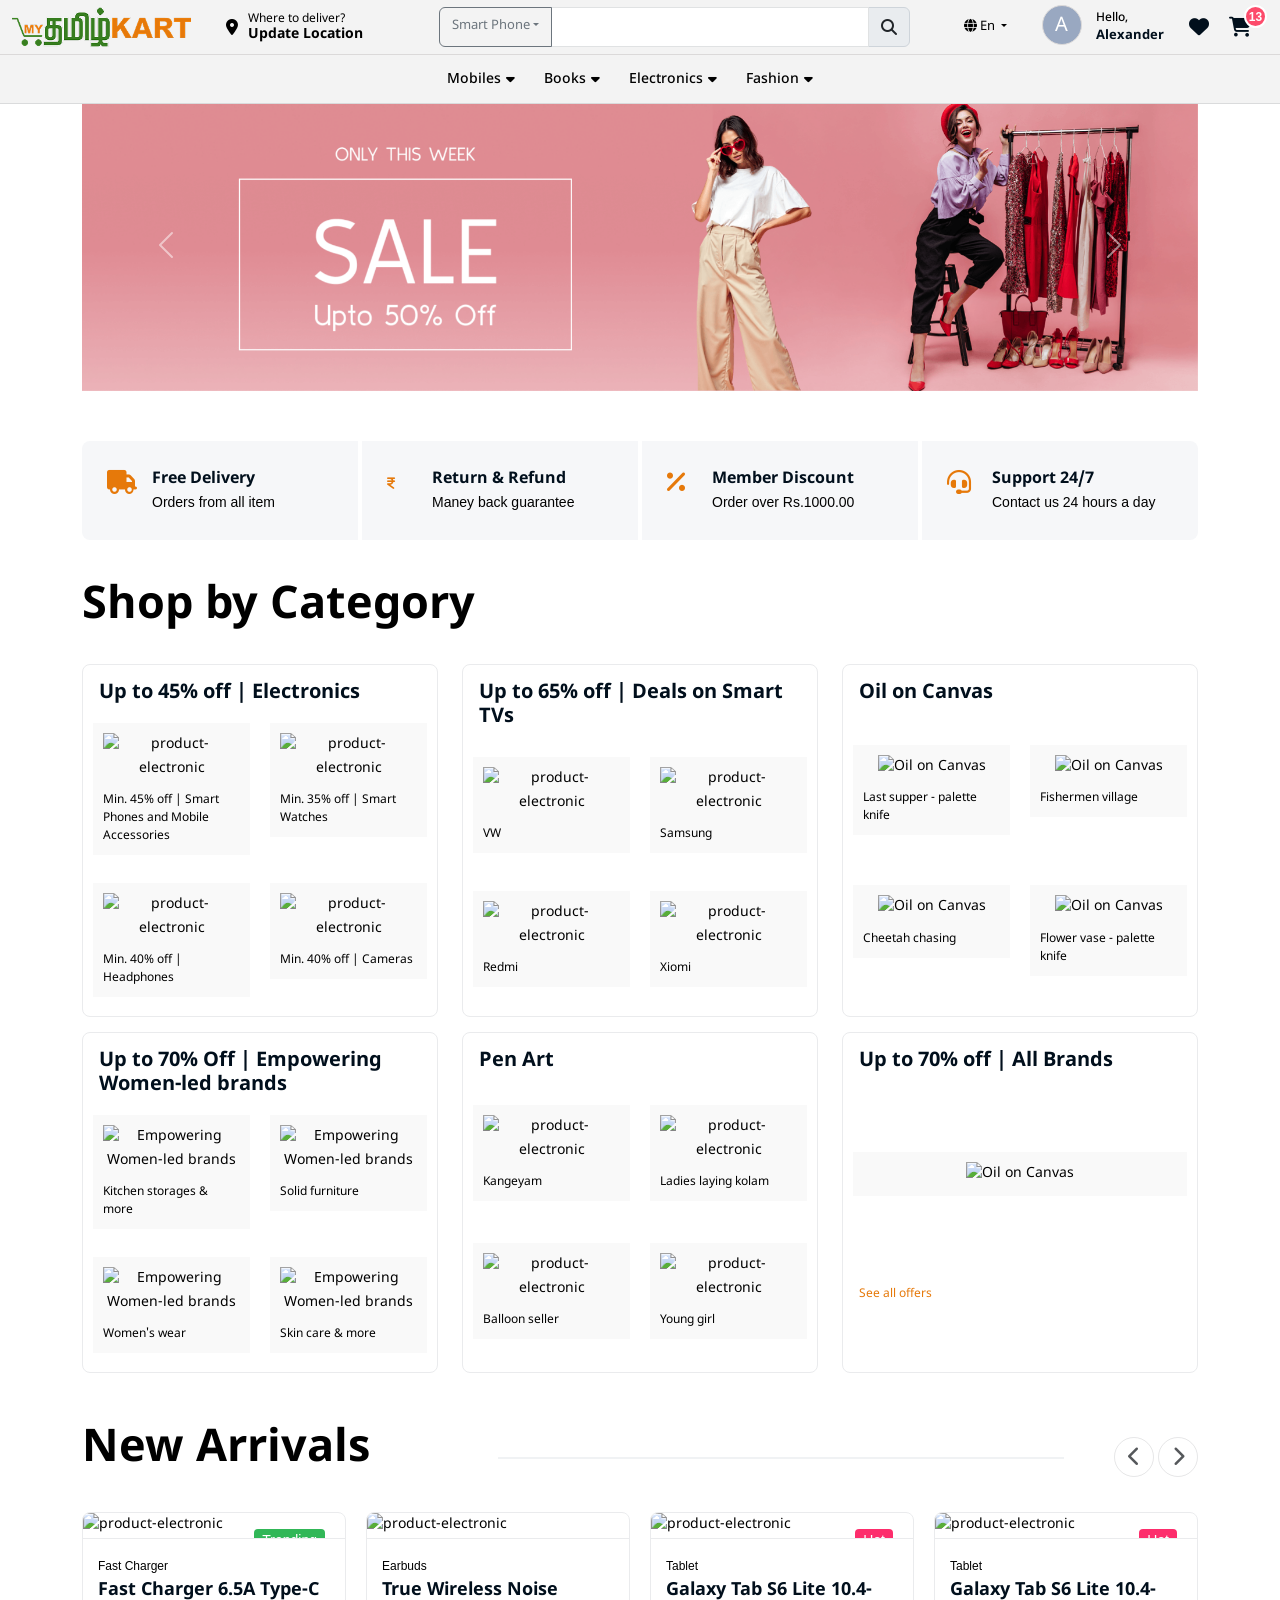
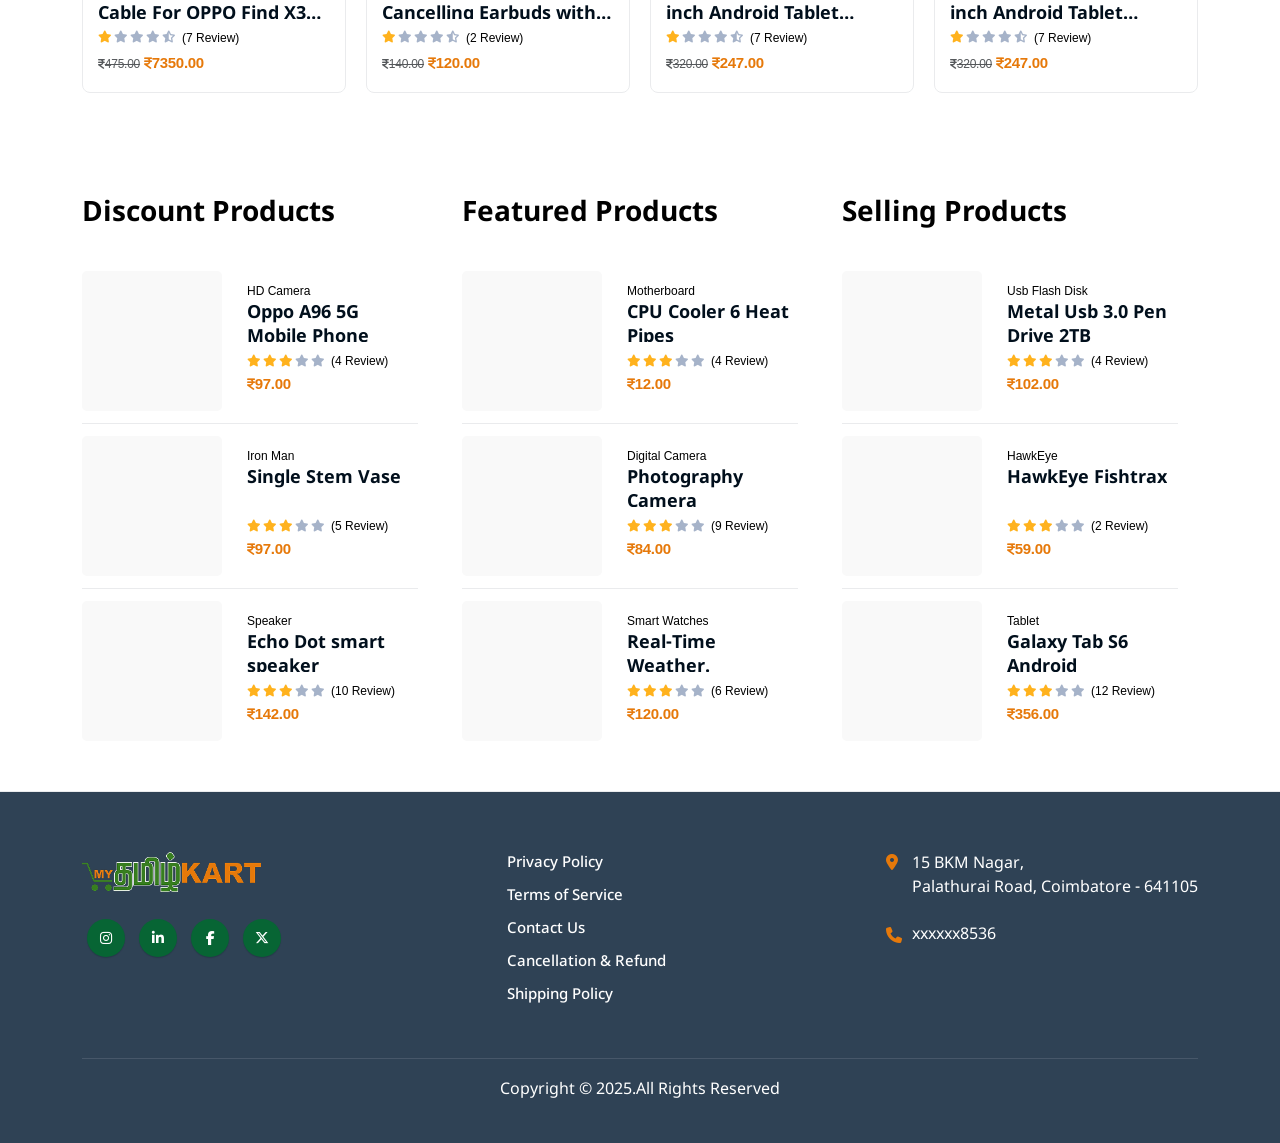
==== commit a15dda65: "Add files via upload" ====
--- a/index.html
+++ b/index.html
@@ -1407,7 +1407,7 @@
                                        </span>
                                     </div>
                                     <div class="tp-footer-contact-content">
-                                       <div class="f_white f_sz16">S F No 435/1 C1 A5   BLE Media Building 1st Floor, <br> Palathurai Road, Madukkarai, Coimbatore - 641105</div>
+                                       <div class="f_white f_sz16">15 BKM Nagar,<br>Palathurai Road, Coimbatore - 641105</div>
                                     </div>
                                  </div>
 
--- a/assets/css/customstyle.css
+++ b/assets/css/customstyle.css
@@ -0,0 +1,974 @@
+:root {
+
+--f_notosans: "Noto Sans Tamil", "Noto Sans", sans-serif;
+--f_opensans: "Open Sans", sans-serif;
+
+--white: #ffffff;
+--green: #076534;
+--orange:#E6790A;
+--lightorange: rgba(230,121,10,0.5);
+--lightorange1: rgba(230,121,10,0.26);
+--black:#000000;
+--black1:rgba(0,0,0,0.27);
+--grey:#EAEAEA;
+--grey1: #EDEDED;
+--grey2: #EFEFEF;
+--grey3: #F1F1F1;
+--grey4: #F3F3F3;
+--grey5: #dbd9d9;
+--grey6:#99A8C1;
+--grey7:#A6B3C9;
+--grey8: rgba(102, 102, 102, 0.35);
+--grey9: rgba(102, 102, 102, 0.8);
+--grey10: #666666;
+--grey11:#E0E2E3;
+--darkgrey:#565e64;
+--darkgrey1:#1F1F1F;
+--darkgrey2:#2F4255;
+--lightgrey:#88898a;
+--lightgrey1: #E7E9ED;
+--lightgrey2: rgba(231, 233, 237, 0.13);
+--lightgrey3:#f9f9f9;
+--yellow:#FFB21D;
+--pink: #fd2d6c;
+--red: #cc0707;
+
+--f_sz8: 8px;
+--f_sz10: 10px;
+--f_sz11: 11px;
+--f_sz12: 12px;
+--f_sz13: 13px;
+--f_sz14: 14px;
+--f_sz15: 15px;
+--f_sz16: 16px;
+--f_sz17: 17px;
+--f_sz18: 18px;
+--f_sz19: 19px;
+--f_sz20: 20px;
+--f_sz21: 21px;
+--f_sz22: 22px;
+--f_sz24: 24px;
+--f_sz25: 25px;
+--f_sz26: 26px;
+--f_sz28: 28px;
+--f_sz30: 30px;
+--f_sz32: 32px;
+--f_sz36: 36px;
+--f_sz40: 40px;
+--f_sz48: 48px;
+--f_sz50: 50px;
+--f_sz60: 60px;
+--f_sz70: 70px;
+--f_sz80: 80px;
+
+}
+
+
+html, body {
+    /* IE 10-11 didn't like using min-height */
+    height: 100%;
+  }
+  .accent-custom {
+    display: flex;
+    flex-direction: column;
+  }
+  .content {
+    flex: 1 0 auto; /* Prevent Chrome, Opera, and Safari from letting these items shrink to smaller than their content's default minimum size. */
+  }
+  footer {
+    flex-shrink: 0; /* Prevent Chrome, Opera, and Safari from letting these items shrink to smaller than their content's default minimum size. */
+  }
+
+  /*Font Awesome Fonts*/
+@font-face {
+    font-family: 'FontAwesome';
+    src: url('https://cdnjs.cloudflare.com/ajax/libs/font-awesome/6.7.2/css/all.min.css') format('truetype');
+}
+
+.f_sz8 { font-size: var(--f_sz8); }
+.f_sz10 { font-size: var(--f_sz10); }
+.f_sz11 { font-size: var(--f_sz11); }
+.f_sz12 { font-size: var(--f_sz12) !important; }
+.f_sz13 { font-size: var(--f_sz13); }
+.f_sz14 { font-size: var(--f_sz14); }
+.f_sz15 { font-size: var(--f_sz15); }
+.f_sz16 { font-size: var(--f_sz16) !important; }
+.f_sz17 { font-size: var(--f_sz17); }
+.f_sz18 { font-size: var(--f_sz18); }
+.f_sz19 { font-size: var(--f_sz19); }
+.f_sz20 { font-size: var(--f_sz20); }
+.f_sz21 { font-size: var(--f_sz21); }
+.f_sz22 { font-size: var(--f_sz22); }
+.f_sz24 { font-size: var(--f_sz24); }
+.f_sz25 { font-size: var(--f_sz25); }
+.f_sz26 { font-size: var(--f_sz26); }
+.f_sz28 { font-size: var(--f_sz28); }
+.f_sz30 { font-size: var(--f_sz30); }
+.f_sz32 { font-size: var(--f_sz32); }
+.f_sz36 { font-size: var(--f_sz36); }
+.f_sz40 { font-size: var(--f_sz40); }
+.f_sz48 { font-size: var(--f_sz48); }
+.f_sz50 { font-size: var(--f_sz50); }
+.f_sz60 { font-size: var(--f_sz60); }
+.f_sz70 { font-size: var(--f_sz70); }
+.f_sz80 { font-size: var(--f_sz80); }
+
+.f_primary { color: var(--black); }
+.f_white { color: var(--white); }
+.f_black { color: var(--black); }
+.f_green { color:var(--green); }
+.f_grey5 { color: var(--grey5); }
+.f_grey6 { color: var(--grey6); }
+.f_grey7 { color: var(--grey7); }
+.f_grey8 { color: var(--grey8); }
+.f_grey9 { color: var(--grey9); }
+.f_grey10 { color: var(--grey10); }
+.f_orange { color: var(--orange); }
+.f_yellow { color: var(--yellow); }
+.f_darkgrey { color: var(--darkgrey); }
+.f_pink { color: var(--pink); }
+.f_red { color: var(--red); }
+
+.crsr_pntr { cursor: pointer; }
+.txt_underline { text-decoration: underline; } 
+.txt_underlinenone { text-decoration: none; } 
+.brdr_radius0 { border-radius: 0px; }
+.brdr_radius35 { border-radius: 35px; -moz-border-radius: 35px; -webkit-border-radius: 35px; }
+.brdr_radius10 { border-radius: 10px !important; -moz-border-radius: 10px !important; -webkit-border-radius: 10px !important; }
+
+.w-115 { width: 115px; }
+.w-150 { width: 150px; }
+.w-215 { width: 215px; }
+
+.zindex0 { z-index: 0; }
+.zindex1 { z-index: 1; }
+.zindex2 { z-index: 2; }
+
+.lnhgt15 { line-height: 15px; }
+.lnhgt18 { line-height: 18px; }
+.lnhgt20 { line-height: 20px; }
+.lnhgt25 { line-height: 25px; }
+.lnhgt30 { line-height: 30px; }
+.lnhgt32 { line-height: 32px; }
+.lnhgt35 { line-height: 35px; }
+.lnhgt45 { line-height: 45px; }
+
+.brdr_btm { border-bottom: 1px solid var(--grey); }
+.brdr_btm_transparent { border-bottom: 1px solid transparent !important; }
+
+.accent-custom  { font-size:var(--f_sz14); color:var(--black) !important;  font-family: 'Noto Sans Tamil', 'Noto Sans', sans-serif; font-optical-sizing: auto; font-weight: 400; font-style: normal; line-height: 24px;  }
+
+
+.accent-custom .f_olight { font-family: 'Noto Sans Tamil', 'Noto Sans', sans-serif;  font-optical-sizing: auto; font-weight: 300; font-style: normal; }
+.accent-custom .f_olightitalic { font-family: 'Noto Sans Tamil', 'Noto Sans', sans-serif; font-optical-sizing: auto; font-weight: 300; font-style: italic; }
+.accent-custom .f_oregular { font-family: 'Noto Sans Tamil', 'Noto Sans', sans-serif; font-optical-sizing: auto; font-weight: 400; font-style: normal; }
+.accent-custom .f_oregularitalic { font-family: 'Noto Sans Tamil', 'Noto Sans', sans-serif; font-optical-sizing: auto; font-weight: 400; font-style: italic; }
+.accent-custom .f_omedium { font-family: 'Noto Sans Tamil', 'Noto Sans', sans-serif; font-optical-sizing: auto; font-weight: 500; font-style: normal; }
+.accent-custom .f_omediumitalic { font-family: 'Noto Sans Tamil', 'Noto Sans', sans-serif; font-optical-sizing: auto; font-weight: 500; font-style: italic; }
+.accent-custom .f_osemibold { font-family: 'Noto Sans Tamil', 'Noto Sans', sans-serif;  font-optical-sizing: auto; font-weight: 600; font-style: normal; }
+.accent-custom .f_osemibolditalic { font-family: 'Noto Sans Tamil', 'Noto Sans', sans-serif;  font-optical-sizing: auto; font-weight: 600; font-style: italic; }
+.accent-custom .f_obold { font-family: 'Noto Sans Tamil', 'Noto Sans', sans-serif; font-optical-sizing: auto; font-weight: 700; font-style: normal; }
+.accent-custom .f_obolditalic { font-family: 'Noto Sans Tamil', 'Noto Sans', sans-serif; font-optical-sizing: auto; font-weight: 700; font-style: italic; }
+.accent-custom .f_oextrabold { font-family: 'Noto Sans Tamil', 'Noto Sans', sans-serif; font-optical-sizing: auto; font-weight: 800; font-style: normal; }
+.accent-custom .f_oextrabolditalic { font-family: 'Noto Sans Tamil', 'Noto Sans', sans-serif; font-optical-sizing: auto; font-weight: 800; font-style: italic; }
+
+
+.accent-custom .f_notosansthin { font-family: "Noto Sans Tamil", sans-serif; font-optical-sizing: auto; font-weight: 100; font-style: normal; }
+.accent-custom .f_notosansextralight { font-family: "Noto Sans Tamil", sans-serif; font-optical-sizing: auto; font-weight: 200; font-style: normal; }
+.accent-custom .f_notosanslight { font-family: "Noto Sans Tamil", sans-serif; font-optical-sizing: auto; font-weight: 300; font-style: normal; }
+.accent-custom .f_notosansregular { font-family: "Noto Sans Tamil", sans-serif; font-optical-sizing: auto; font-weight: 400; font-style: normal; }
+.accent-custom .f_notosansmedium { font-family: "Noto Sans Tamil", sans-serif; font-optical-sizing: auto; font-weight: 500; font-style: normal; }
+.accent-custom .f_notosanssemibold { font-family: "Noto Sans Tamil", sans-serif; font-optical-sizing: auto; font-weight: 600; font-style: normal; }
+.accent-custom .f_notosansbold { font-family: "Noto Sans Tamil", sans-serif; font-optical-sizing: auto; font-weight: 700; font-style: normal; }
+.accent-custom .f_notosansextrabold { font-family: "Noto Sans Tamil", sans-serif; font-optical-sizing: auto; font-weight: 800; font-style: normal; }
+.accent-custom .f_notosansblack { font-family: "Noto Sans Tamil", sans-serif; font-optical-sizing: auto; font-weight: 900; font-style: normal; }
+
+.accent-custom .f_medium {  font-weight: 500; }
+.accent-custom .f_semibold {  font-weight: 600; }
+.accent-custom .f_bold {  font-weight: 700; }
+.accent-custom .f_extrabold {  font-weight: 800; }
+
+
+.accent-custom h1, .accent-custom h2, .accent-custom h3, .accent-custom h4, .accent-custom h5, .accent-custom h6 { font-family: 'Noto Sans Tamil', 'Noto Sans', sans-serif; font-weight: 700; }
+
+.accent-custom p { font-family: 'Noto Sans Tamil', 'Noto Sans', sans-serif; color: var(--black); }
+
+.accent-custom .link { color: var(--orange); }
+.accent-custom .link:hover { color: var(--orange); text-decoration: underline; }
+
+.accent-custom .tp-login-input input, .accent-custom .tp-contact-input input { height: 48px; }
+
+.accent-custom .form-select { border-radius: 0; font-size: var(--f_sz14); }
+
+.accent-custom input[type=text], .accent-custom input[type=email], .accent-custom input[type=tel], .accent-custom input[type=number], .accent-custom input[type=password], .accent-custom input[type=url], .accent-custom textarea { height: 40px; line-height: 40px; }
+
+
+.accent-custom .tp-btn-primary  { background-color: var(--lightorange) !important; color: var(--green); border-radius: 35px; -moz-border-radius: 35px; -webkit-border-radius: 35px; }
+.accent-custom .tp-btn-primary:hover  { background-color: var(--lightorange) !important; color: var(--green) !important; }
+
+.accent-custom .tp-btn-secondary  { background-color: var(--darkgrey) !important; color: var(--white); border-radius: 35px; -moz-border-radius: 35px; -webkit-border-radius: 35px; }
+.accent-custom .tp-btn-secondary:hover  { background-color: var(--lightgrey) !important; color: var(--white) !important; }
+
+
+.accent-custom .tp-btn-danger  { background-color: var(--red) !important; color: var(--white); border-radius: 35px; -moz-border-radius: 35px; -webkit-border-radius: 35px; }
+.accent-custom .tp-btn-danger:hover  { background-color: var(--red) !important; color: var(--white) !important; }
+
+
+.accent-custom .tp-btn-outline-primary  {     display: inline-block; padding: 5px 20px; background-color: var(--white) !important; border: 1px solid var(--primary); color: var(--primary); border-radius: 35px; -moz-border-radius: 35px; -webkit-border-radius: 35px; font-weight: 500; font-size: var(--f_sz14); }
+.accent-custom .tp-btn-outline-primary:hover  { background-color: var(--white) !important; color: var(--primary) !important; }
+
+.accent-custom .tp-product-details-buy-now-btn, .accent-custom .tp-product-details-review-btn { background-color: var(--green) !important; color: var(--white); }
+
+/*
+ *  SCROLLBAR STYLE 
+ */
+
+ .scrollbar_style::-webkit-scrollbar-track
+ {
+     /*-webkit-box-shadow: inset 0 0 6px rgba(0,0,0,0.3);*/
+     /*background-color: #F5F5F5;*/
+   background-color:transparent;
+   border-radius: 10px;
+ }
+ 
+ .scrollbar_style:hover::-webkit-scrollbar-track
+ {
+     -webkit-box-shadow: inset 0 0 6px rgba(0,0,0,0.3);
+     /*background-color: #F5F5F5;*/
+   background-color:#F5F5F5;
+   border-radius: 10px;
+   
+ }
+ 
+ .scrollbar_style::-webkit-scrollbar
+ {
+     width: 8px;
+     /*background-color: #F5F5F5;*/
+   background-color:transparent;
+   border-radius: 10px;
+ }
+ 
+ .scrollbar_style:hover::-webkit-scrollbar
+ {
+     width: 8px;
+     background-color: #F5F5F5;
+     border-radius: 10px;
+ }
+ 
+ .scrollbar_style::-webkit-scrollbar-thumb
+ {
+     /*background-color: #c6c6c6;*/
+   background-color:transparent;
+     border: 2px solid transparent;
+     border-radius: 10px;
+ }
+ 
+ .scrollbar_style:hover::-webkit-scrollbar-thumb
+ {
+     background-color: #c6c6c6;
+     border: 2px solid #c6c6c6;
+     border-radius: 10px;
+ }
+
+ /*************************************/
+
+.scrollbar_style1::-webkit-scrollbar-track
+{
+	/*-webkit-box-shadow: inset 0 0 6px rgba(0,0,0,0.3);
+	background-color: #F5F5F5;
+*/
+background-color:transparent;
+}
+
+.scrollbar_style1:hover::-webkit-scrollbar-track
+{
+	-webkit-box-shadow: inset 0 0 6px rgba(0,0,0,0.3);
+	background-color: #F5F5F5;
+}
+
+.scrollbar_style1::-webkit-scrollbar
+{
+	height: 8px;
+	/*background-color: #F5F5F5;*/
+  background-color:transparent;
+}
+
+.scrollbar_style1::-webkit-scrollbar
+{
+	height: 8px;
+	background-color: #F5F5F5;
+}
+
+.scrollbar_style1::-webkit-scrollbar-thumb
+{
+	background-color:transparent;
+	border: 2px solid transparent;;
+}
+
+.scrollbar_style1:hover::-webkit-scrollbar-thumb
+{
+	background-color: #c6c6c6;
+	border: 2px solid #c6c6c6;
+}
+
+/*
+ *  SCROLLBAR STYLE 
+ */
+
+.accent-custom .tp-header-main, .accent-custom .tp-header-sticky-area { background:var(--grey4); padding-top: 5px; padding-bottom: 5px; }
+
+.accent-custom .tp-header-bottom { background-color: var(--grey4); }
+.accent-custom .tp-header-top-border { border-top:1px solid var(--grey5); }
+
+.accent-custom .tp-header-login-icon span { border: 0; }
+.accent-custom .tp-header-login-icon img { width: 40px; height: 40px; border-radius: 50%; -moz-border-radius:50%; -webkit-border-radius:50%; border:1px solid var(--grey5); object-fit: cover; }
+.accent-custom .tp-header-login-icon .login_nameinitial { width: 40px; height: 40px; line-height: 40px; border-radius: 50%; -moz-border-radius:50%; -webkit-border-radius:50%; border:1px solid var(--grey5); font-size: var(--f_sz20); background-color: var(--grey6); color: var(--white); }
+.accent-custom .tp-header-login-title { font-size: var(--f_sz13); }
+
+.accent-custom .header_search_wrapper .dropdown-menu { padding: 3px 0; max-height: 350px; overflow-y: auto; }
+.accent-custom .header_search_wrapper .dropdown-item { font-size: var(--f_sz13); padding: 0 5px; }
+.accent-custom .header_search_wrapper .input-group .btn { font-size: var(--f_sz13); }
+.accent-custom .tp-header-search-2 input:focus { border-color: var(--primary); }
+/* .accent-custom .header_search_seltxt  {  position: relative; top: 2px; } */
+
+.accent-custom .language_drpdwn  .dropdown-item { font-size: var(--f_sz13); padding: 0 5px; }
+.accent-custom .tp-header-action-badge { top: -12px; right: -15px;}
+
+
+.accent-custom .mobile_profileimg { width: 30px; height: 30px; border-radius: 50%; -moz-border-radius:50%; -webkit-border-radius:50%; border:1px solid var(--grey7); object-fit: cover;  }
+.accent-custom .mobilelogin_nameinitial { width: 30px; height: 30px; display: inline-block; line-height: 30px; border-radius: 50%; -moz-border-radius:50%; -webkit-border-radius:50%; border:1px solid var(--grey5); font-size: var(--f_sz16); background-color: var(--green); color: var(--white); margin-top: 0; }
+.accent-custom .tp-mobile-item-btn { font-size: var(--f_sz24); }
+.accent-custom .mobile_profile_menu { position: relative; top:-3px; }
+
+.accent-custom .main-menu > nav > ul > li > a:hover, .accent-custom .main-menu > nav > ul > li > a.active { color: var(--blue) !important; font-weight: 600; text-decoration: underline; }
+.accent-custom .header-sticky-2 .main-menu > nav > ul > li > a {  color: var(--green); font-weight: 600;  }
+.accent-custom .header-sticky-2 .main-menu > nav > ul > li > a:hover, .accent-custom .header-sticky-2 .main-menu > nav > ul > li > a.active { color: var(--blue) !important; text-decoration: underline; font-weight: 600; }
+.accent-custom .main-menu > nav > ul > li .tp-mega-menu.mega-menu-style-2 { text-align: left; }
+.accent-custom .main-menu > nav > ul > li .tp-mega-menu li .mega-menu-title { font-weight: 700; }
+.accent-custom .main-menu > nav > ul > li > .tp-submenu li { text-align: left; }
+.accent-custom .main-menu > nav > ul > li > .tp-submenu li:hover > a { color: var(--green); }
+.accent-custom .main-menu.menu-style-1 > nav > ul > li:hover > a {  color: var(--black); }
+.accent-custom .tp-main-menu-mobile ul li.has-dropdown > a.expanded { color: var(--green); }
+
+.accent-custom .tp-main-menu-mobile ul li.has-dropdown > a.expanded .dropdown-toggle-btn.dropdown-opened { background-color: var(--white); border-color: var(--green); color: var(--green); }
+.accent-custom .tp-main-menu-mobile ul li.has-dropdown > a.expanded .dropdown-toggle-btn.dropdown-opened i { color: var(--green); }
+
+.accent-custom .main-menu > nav > ul > li.has-dropdown > a::after { font-family: "FontAwesome"; content: "\f0d7"; color: var(--black); }
+
+.accent-custom .headerlogo { margin-right: 35px; }
+.accent-custom .headerlogo img { max-width: 100%; max-height: 40px; }
+
+.accent-custom .main-menu.menu-style-2 > nav > ul > li > a { font-weight: 600; }
+
+.accent-custom .main-menu.menu-style-1 > nav > ul > li > a { color: var(--black); font-family: var(--f_notosans); font-size: var(--f_sz14);  }
+.accent-custom .main-menu.menu-style-1 > nav > ul > li > a:hover { color: var(--green) !important; text-decoration: underline; }
+
+.accent-custom .offcanvas__area { background-color: var(--white); }
+.accent-custom .offcanvas-close-btn i { top:2px; position: relative; }
+.accent-custom .offcanvas__close-btn:hover { background-color: var(--white); border-color: transparent;  color: var(--primary); }
+
+
+.accent-custom .tp-main-menu-mobile ul li > a { color: var(--primary); font-weight: 600; }
+.accent-custom .tp-main-menu-mobile ul li:hover > a, .accent-custom .tp-main-menu-mobile ul li > a.active { text-decoration: underline; color: var(--blue); }
+
+.accent-custom .header_left_wrapper { display: flex; flex-flow:row wrap; }
+.accent-custom .header_deliveryloc { display: flex; align-items: center; line-height: 16px;  }
+
+.accent-custom .swiper-wrapper .tp-slider-item { background-color: var(--cream); }
+
+.accent-custom .tp-header-action-btn:hover { color: var(--green); }
+
+.accent-custom .tp-slider-title, .accent-custom .tp-slider-content > span, .accent-custom .tp-banner-content span { font-family: var(--f_notosans);   }
+.accent-custom .tp-slider-item.is-light .tp-slider-title, .accent-custom .tp-slider-item.is-light .tp-slider-content > span, .accent-custom .tp-slider-item.is-light .tp-slider-content p { color:var(--black); }
+.accent-custom .tp-slider-content p { font-family: var(--f_notosans);  }
+
+.accent-custom .tp-pagination ul li a, .accent-custom .tp-pagination ul li button, .accent-custom .tp-pagination ul li span {
+    display: inline-block;
+    width: 40px;
+    height: 40px;
+    line-height: 38px;
+    text-align: center;
+    border: 1px solid rgba(1, 15, 28, 0.1);
+    font-size:var(--f_sz16);
+    font-weight: 500;
+    color: var(--tp-text-body);
+}
+
+.accent-custom .tp-pagination ul li a:hover, .accent-custom .tp-pagination ul li a.current, .accent-custom .tp-pagination ul li span:hover, .accent-custom .tp-pagination ul li span.current, .accent-custom .tp-pagination ul li button:hover, .accent-custom .tp-pagination ul li button.current { background: var(--primary);  border-color: var(--primary); color: var(--white); }
+
+
+.accent-custom .tp-section-title { color: var(--black); }
+
+
+.accent-custom .tp-product-thumb.tp_advertisers { width: 100%; height: 150px; display: flex; align-items: center; justify-content: center; text-align: center; }
+.accent-custom .tp-product-thumb.tp_advertisers img { max-height: 100px; max-width: 100%;  }
+
+.accent-custom .tp-product-title { font-size:var(--f_sz18); height: 40px;-webkit-line-clamp: 2; display: -webkit-box; -webkit-box-orient: vertical; overflow: hidden; }
+
+.accent-custom .tp-product-tag { font-size:var(--f_sz16); /*height: 70px;*/-webkit-line-clamp: 2; display: -webkit-box; -webkit-box-orient: vertical; overflow: hidden; }
+
+.accent-custom .tp-slider-btn .tp-btn:hover { background-color: var(--lightprimary); }
+
+.accent-custom .tp-product-list-add-to-cart-btn { background-color: var(--green); border-radius: 35px; -moz-border-radius: 35px; -webkit-border-radius: 35px; cursor: pointer; }
+.accent-custom .tp-product-list-add-to-cart-btn:hover, .accent-custom .tp-product-list-add-to-cart-btn:focus {  background-color: var(--green);  color: var(--tp-common-white);  }
+
+.accent-custom .tp-product-details-review-btn { background-color: var(--cream);  color: var(--tp-common-white); padding: 9px 25px;  }
+.accent-custom .tp-product-details-review-btn:hover { background-color: var(--cream1);  color: var(--tp-common-white);  }
+
+.accent-custom .tp-btn { font-family: var(--f_notosans); border-radius: 35px; -moz-border-radius: 35px; -webkit-border-radius: 35px; }
+
+.accent-custom .tp-product-title a:hover { color: var(--primary); }
+
+.accent-custom .tp-product_advertisers-thumb { width: 50%; height: 200px; display: flex; align-items: center; justify-content: center; text-align: center;  border: 1px solid var(--tp-border-primary); }
+
+.accent-custom .tp-product_advertisers-thumb img { max-width: 80%; max-height: 100px; width: auto; height: auto;  }
+
+.accent-custom .tp-footer-area { border-top: 1px solid var(--tp-border-primary); background-color: var(--darkgrey2);}
+.accent-custom .tp-footer-logo img { max-height: 40px; }
+
+.accent-custom .tp-footer-style-2 .tp-footer-desc, .accent-custom .tp-footer-style-2 .tp-footer-widget-title, .accent-custom .tp-footer-style-2 .tp-footer-widget ul li a, .accent-custom .tp-footer-style-2 .tp-footer-talk span, .accent-custom .tp-footer-style-2 .tp-footer-contact-content p, .accent-custom .tp-footer-style-2 .tp-footer-copyright p { font-family: var(--f_notosans); color: var(--white); }
+
+.accent-custom .tp-footer-style-2 .tp-footer-talk h4 { font-family: var(--f_notosans); font-weight: 600; } 
+.accent-custom .tp-footer-style-2.tp-footer-style-primary .tp-footer-talk h4 a:hover { color: var(--primary);  }
+
+.accent-custom .tp-footer-style-2.tp-footer-style-6 .tp-footer-social i { top:2px; position: relative; }
+.accent-custom .tp-footer-style-2.tp-footer-style-6 .tp-footer-social a:hover { background-color: var(--lightprimary); color: var(--white); }
+
+.accent-custom .tp-footer-style-2.tp-footer-style-primary .tp-footer-widget ul li a:hover { color: var(--primary); }
+
+.accent-custom .tp-footer-style-2.tp-footer-style-primary .tp-footer-contact-content p a { color: var(--black); }
+.accent-custom .tp-footer-style-2.tp-footer-style-primary .tp-footer-contact-content p a:hover { color: var(--darkgrey);  }
+
+.accent-custom .tp-footer-style-2.tp-footer-style-6 .tp-footer-social a { background-color: var(--green); color:var(--white); border-radius: 50%; -moz-border-radius: 50%; -webkit-border-radius: 50%;
+    margin: 5px; }
+
+.accent-custom .tp-footer-style-2.tp-footer-style-primary .tp-footer-bottom-wrapper { border-color:var(--lightgrey2); }
+.accent-custom .tp-footer-style-2 .tp-footer-widget ul li a { color: var(--white); }
+.accent-custom .tp-footer-style-2 .tp-footer-widget ul li a.active { color: var(--white); text-decoration: underline; }
+.accent-custom .tp-footer-style-2 .tp-footer-widget ul li a:hover { color: var(--white) !important; text-decoration: underline; }
+.accent-custom .tp-footer-style-2 .tp-footer-widget ul li a::after { display: none; }
+
+.accent-custom .tp-footer-widget-title, .accent-custom .tp-footer-talk span { color: var(--white); }
+.accent-custom .tp-footer-contact-icon span { color: var(--orange); }
+.accent-custom .tp-footer-copyright p { color: var(--white); }
+.accent-custom .tp-footer-style-2.tp-footer-style-primary .tp-footer-copyright p a { color: var(--white); text-decoration: underline; }
+
+.accent-custom .tp-subscribe-input input { font-family: var(--f_notosans); }
+
+.accent-custom .membership_banner img { max-width: 100%; max-height: 250px; }
+.accent-custom .tp-banner-title { font-size:var(--f_sz50); font-weight: 800; }
+
+.accent-custom .tp-shop-widget-brand-list {
+    height: 288px;
+    overflow-y: scroll;
+    overflow-y: scroll;
+    overscroll-behavior-y: contain;
+    scrollbar-width: thin;
+    padding-right: 10px;
+}
+.accent-custom .tp-shop-widget-brand-item img { max-width: 80px; max-height: 50px; }
+
+.accent-custom .tp-shop-widget-categories { height: 288px;
+    overflow-y: scroll;
+    overflow-y: scroll;
+    overscroll-behavior-y: contain;
+    scrollbar-width: thin;
+    padding-right: 10px; }
+
+
+.accent-custom .tp_categories .tp-shop-widget-checkbox .tp-shop-widget-brand-item { width: 100%; margin-bottom: 0; }
+.accent-custom .tp-shop-widget-checkbox ul li label { color: var(--black); }
+
+.accent-custom .tp-shop-widget-categories ul li a:hover {
+    color: var(--primary);
+}
+
+.accent-custom .tp-shop-widget-categories ul li a:hover span {
+    background-color: var(--orange);
+    border-color: var(--orange);
+    color: var(--white);
+}
+
+
+.accent-custom .tp-shop-widget-categories ul li a:hover::after {
+    background-color: var(--orange);
+}
+
+.accent-custom .tp-shop-widget-checkbox-circle-list ul li:hover .tp-shop-widget-checkbox-circle-number {
+    background-color: var(--orange);
+    border-color: var(--orange);
+    color: var(--white);
+}
+
+.accent-custom .tp_popularbrands .tp-shop-widget-checkbox ul li { width: 50%; }
+
+.accent-custom .tp-shop-widget-checkbox ul li input:checked ~ label::after {
+    background-color: var(--green);
+    border-color: var(--green);
+}
+
+.accent-custom .tp-checkout-payment-item label::before {     background-color: var(--green); }
+.accent-custom .tp-checkout-payment-item input:checked ~ label::after {
+    border-color: var(--green);
+}
+
+.accent-custom .tp_products_grid .tp-product-thumb-2 { width: 100%; height: 300px; display: flex; align-items: center; justify-content: center;  text-align: center; border: 1px solid var(--tp-border-primary); }
+.accent-custom .tp_products_grid .tp-product-thumb-2 img { max-width: 90%; max-height: 300px; }
+
+
+.accent-custom .tp_products_list .tp-product-list-item .tp-product-list-thumb1 { width: 450px; display: flex; align-items: center; justify-content: center; text-align: center;  border: 1px solid var(--tp-border-primary); }
+
+.accent-custom .tp_products_list .tp-product-list-item .tp-product-list-thumb1 img { max-width: 90%; max-height: 300px; width: auto; height: auto;  }
+
+.accent-custom .tp-shop-widget-checkbox ul li label::before { content: url(../img/product/icons/check.svg); top: 7px; }
+
+.accent-custom .brand_dtls_logo { width: 100%; height: 100%; display: flex; align-items: center; justify-content: center; }
+.accent-custom .brand_dtls_logo img { max-width: 90%; max-height: 90%;}
+
+.accent-custom .tp-shop-top-tab .nav-tabs .nav-item .nav-link i { top:3px; position: relative; }
+
+.accent-custom .tp-product-details-social i { top:2px; position: relative; }
+
+.accent-custom .tp-product-details-social a:hover {  background-color: var(--white); border-color: var(--orange); color: var(--orange); }
+
+.accent-custom .tp-product-details-query-item i { color: var(--cream); }
+
+.accent-custom .tp-product-details-desc-content ul { margin-left: 15px; }
+
+.accent-custom .tp-product-title-2 { height: 70px; -webkit-line-clamp: 3; display: -webkit-box; -webkit-box-orient: vertical; overflow: hidden;  }
+
+.accent-custom .tp-product-content-2 p { height: 100px; -webkit-line-clamp: 4; display: -webkit-box; -webkit-box-orient: vertical; overflow: hidden; }
+
+.accent-custom .videoWrapper {
+  position: relative;
+  padding-bottom: 56.25%; /* 16:9 */
+  padding-top: 25px;
+  height: 0;
+  border: none !important;
+  }
+  
+  .accent-custom .videoWrapper audio,
+  .accent-custom .videoWrapper iframe,
+  .accent-custom .videoWrapper object,
+  .accent-custom .videoWrapper video,
+  .accent-custom .videoWrapper embed {
+  position: absolute;
+  top: 0;
+  left: 0;
+  width: 100%;
+  height: 100%;
+  }
+
+  .accent-custom .videoWrapper.audio { 
+    position: relative;
+    padding-bottom: 20%; /* 16:9 */
+    padding-top: 0;
+    height: 0;
+    border: none !important;
+    }
+
+.accent-custom .sponsor_banner { width: 100%; }   
+
+.accent-custom .sponsor_banner img { max-width: 100%; }
+
+.accent-custom .tp-shop-item-primary .tp-product-tag-2 a:hover, .accent-custom .tp-shop-item-primary .tp-product-title-2 a:hover { color: var(--lightprimary); }
+
+.accent-custom .tp-login-top p a { color: var(--primary); text-decoration: underline; }
+.accent-custom .tp-login-wrapper { border: 1px solid var(--grey); padding: 20px 60px 20px; }
+.accent-custom .tp-login-wrapper.forgotpwd_wrapper { padding: 60px 60px 60px !important; }
+
+.accent-custom .tp-login-btn { background-color: var(--blue); color: var(--tp-common-white); border-radius: 35px; -moz-border-radius: 35px; -webkit-border-radius: 35px; }
+.accent-custom .tp-login-btn:hover { background-color: var(--lightblue); color: var(--tp-common-white); }
+
+.accent-custom .tp-login-remeber a { text-decoration: underline; }
+
+.accent-custom .tp-header-login-content span { color: var(--black); font-family: var(--tp-ff-josefinsans); }
+
+.accent-custom .tp-header-login-icon i { font-size: var(--f_sz20); position: relative; top:2px; }
+
+.accent-custom .tp-slider-area { background-color: var(--primary); }
+.accent-custom .tp-slider-title  { color: var(--white); }
+.accent-custom .tp-slider-thumb img { max-height: 450px; max-width: 100%; margin-top: 0; }
+
+.accent-custom .tp-product-item .tp-product-content { padding: 15px; }
+.accent-custom .tp-product-item .tp-product-content p { height: 50px; -webkit-line-clamp: 2; display: -webkit-box; -webkit-box-orient: vertical; overflow: hidden; }
+.accent-custom .tp-contact-wrapper { margin-right: 0px; }
+.accent-custom .tp-contact-input textarea { height: 100px; }
+
+/*.accent-custom .s_profileupld { position: absolute; right: 0px; top: 40px; }*/
+.accent-custom .s_profileupld .btn-bs-file { padding: 5px 15px; display: inline-block; }
+.accent-custom .s_profileupld i { font-size: 20px; }
+
+
+/***************File Upload***************/
+.accent-custom .btn-bs-file{
+  position:relative;
+cursor:pointer;
+}
+.accent-custom .btn-bs-file input[type="file"]{
+  position: absolute;
+  top: -9999999;
+  filter: alpha(opacity=0); 
+  opacity: 0;
+  width:0;
+  height:0;
+  outline: none;
+  cursor: inherit;
+}
+
+/***************File Upload***************/
+
+.accent-custom .tp_community_action { position: absolute; top:10px; right: 10px; z-index: 1; }
+
+.accent-custom .community_imgwrapper { position: relative; }
+.accent-custom .community_icon { width: 150px; height: 150px; display: flex; justify-content:center; align-items: center; border: 1px solid var(--grey);  }
+.accent-custom .community_icon img { max-width: 100px; max-height: 100px; }
+.accent-custom .community_delicon { position: absolute; top:-10px; right: -10px; }
+.accent-custom .community_delicon i { font-size: var(--f_sz26); }
+
+.accent-custom .community_banner { width: 100%; height: 150px; display: flex; justify-content:center; align-items: center; border: 1px solid var(--grey); padding: 10px;  }
+.accent-custom .community_banner img { max-width: 100%; max-height: 150px; }
+
+.accent-custom .search_suggestion_div { position: absolute; top:55px;  width: 100%; display: flex; flex-flow: row wrap;  background-color: var(--white); border-radius: .375rem; -moz-border-radius: .375rem; -webkit-border-radius: .375rem; border:1px solid var(--grey11); padding: 15px; }
+
+.accent-custom .search_suggest_list { width: 100%; display: flex; flex-flow:row wrap; max-height: 190px; overflow-y: auto; }
+.accent-custom .search_suggest_item { width: 100%; display: flex; flex-flow:row wrap; font-size: 16px; padding: 5px; }
+.accent-custom .search_suggest_item:hover { background-color: #f5f5f5; }
+
+.accent-custom .tp-contact-btn { padding: 9px 45px; }
+.accent-custom .tp-contact-btn:hover, .accent-custom .tp-contact-btn:focus { color: var(--white); background-color: var(--lightblue); }
+.accent-custom .community_categories { width: 100%; display: flex; flex-flow: row wrap; }
+.accent-custom .community_categories .commu_catgry { padding: 5px 10px; background-color: var(--primary); color: var(--white); display: inline-flex; justify-content: center; align-items: center; }
+.accent-custom .community_categories .commu_catgry i { font-size: var(--f_sz18); }
+
+.accent-custom .communitydtls_banner { width: 100%; display: flex; flex-flow: row wrap; background-color: var(--primary); }
+.accent-custom .communitydtls_banner img { max-width: 100%; max-height: 100px; }
+
+.accent-custom .communitydtls_iconwrapper { position: relative; width: 100%; display: inline-flex; flex-flow: row wrap; align-items: center; }
+.accent-custom .communitydtls_icon { width: 120px; height: 120px; display: flex; justify-content:center; align-items: center; border: 1px solid var(--grey); background-color: var(--white); margin-right: 15px;  }
+.accent-custom .communitydtls_icon img { max-width: 80px; max-height: 80px; }
+.accent-custom .communitydtls_title { font-size: var(--f_sz32); font-weight: 600; }
+
+
+.accent-custom .tp-sidebar-about { padding: 20px 20px 15px; }
+.accent-custom .tp-sidebar-about-title { font-size: var(--f_sz16); }
+
+.accent-custom .tp-postbox-details-comment-thumb img { width: 40px; height: 40px; }
+
+.accent-custom .tp-postbox-details-comment-avater-title { font-size: var(--f_sz16); }
+
+.accent-custom .tp-postbox-details-comment-reply a { border: 0; color: var(--tp-text-body) !important; }
+.accent-custom .tp-postbox-details-comment-reply a:hover { background-color:transparent; color: var(--primary); }
+.accent-custom .tp_replybox { width: 100%; display: flex; flex-flow:row wrap; }
+
+.accent-custom .tp-postbox-details-comment-box { margin-bottom: 20px; }
+.accent-custom .tp_postbox_replies { margin-left: 60px; margin-bottom: 25px; cursor: pointer; text-decoration: underline; color: var(--blue); }
+.accent-custom .seemore { width: 100%; display: flex; flex-flow:row wrap; justify-content: center; margin-top: 10px; cursor: pointer; color: var(--primary); }
+
+.accent-custom .tp-sidebar-widget ul li a:hover { color: var(--blue); }
+
+.accent-custom .popularcommunity_iconwrapper { position: relative; width: 100%; display: inline-flex; flex-flow: row wrap; align-items: center; }
+.accent-custom .popularcommunity_icon { width: 50px; height: 50px; display: flex; justify-content:center; align-items: center; border: 1px solid var(--grey); background-color: var(--white); margin-right: 15px;  }
+.accent-custom .popularcommunity_icon img { max-width: 40px; max-height: 40px; }
+.accent-custom .popularcommunity_title { width: 75%; font-size: var(--f_sz16); font-weight: 600; color: var(--black); }
+
+
+.accent-custom .popular_communities_widget ul li a::after { display: none; }
+.accent-custom .popular_communities_widget ul li a span { float: left; color: var(--blue);}
+
+.accent-custom .cpostcommunity_iconwrapper { position: relative; display: inline-flex; flex-flow: row wrap; align-items: center; background-color: var(--grey1); padding: 5px 10px; }
+.accent-custom .cpostcommunity_icon { width: 40px; height: 40px; display: flex; justify-content:center; align-items: center; border: 1px solid var(--grey); background-color: var(--white); margin-right: 10px;  }
+.accent-custom .cpostcommunity_icon img { max-width: 30px; max-height: 30px; }
+.accent-custom .cpostcommunity_title { width:200px; font-size: var(--f_sz14); font-weight: 600; color: var(--black); margin-right: 10px; }
+.accent-custom .cpostcommunity_drpdwn { margin-right: 5px; }
+
+.accent-custom .cpostcommunity_list { max-width:300px; position: absolute; top: 48px; left: 0; border: 1px solid var(--grey); background-color: var(--white); padding: 15px; max-height: 400px; overflow-y: auto; overscroll-behavior-y: contain; scrollbar-width: thin; z-index: 2; }
+.accent-custom .cpostcommunity_iconwrapper1 { position: relative; display: inline-flex; flex-flow: row wrap; align-items: center; margin-bottom: 10px;  }
+
+.accent-custom .cpostaddimg_imgwrapper { position: relative; margin: 20px; }
+.accent-custom .cpostaddimg_icon { width: 250px; height: 250px; display: flex; justify-content:center; align-items: center; border: 1px solid var(--grey);  }
+.accent-custom .cpostaddimg_icon img { max-width: 200px; max-height: 200px; }
+.accent-custom .cpostaddimg_delicon { position: absolute; top:-10px; right: 0px; background-color: var(--white); border-radius: 50%; -moz-border-radius: 50%; -webkit-border-radius: 50%; width:20px; height: 20px; }
+.accent-custom .cpostaddimg_delicon i { font-size: var(--f_sz26); }
+
+.accent-custom .cpostaddvideo_wrapper { position: relative; margin-right: 20px; }
+
+.accent-custom .tp-contact-input-wrapper label { font-weight: 600; }
+
+.accent-custom .breadcrumb__title { font-size: var(--f_sz32); }
+.accent-custom .breadcrumb__list span { font-size: var(--f_sz14); }
+
+.accent-custom .onboard_signupbonus { width: 100%; display: flex; flex-flow: row wrap; justify-content: center;  }
+.accent-custom .verify_success_header { width: 100%; padding: 30px; background-color: var(--lightgreen); color: var(--green); }
+.accent-custom .verify_success_footer { width: 100%; padding: 50px 50px; position: absolute; z-index: 1; }
+
+
+.accent-custom .otp-field {
+    display: flex;
+    justify-content: center;
+}
+
+.accent-custom .otp-field input {
+    width: 50px;
+    padding: 10px;
+    text-align: center;
+    margin: 2px;
+    color:var(--black);
+    outline: none;
+    transition: all 0.1s;
+}
+
+.accent-custom .otp-field input:focus {
+    box-shadow: 0 0 2px 2px var(--grey5);
+}
+
+.accent-custom .dash_walletmem_wrapper, .accent-custom .walletdtls_wrapper { width: 100%; display: flex; flex-flow: row wrap;  background: #003E8E;
+background: linear-gradient(90deg, rgba(0, 62, 142, 1) 0%, rgba(26, 134, 180, 1) 50%);   border-radius: 8px; -moz-border-radius: 8px; -webkit-border-radius: 8px; padding: 25px; color:var(--white); }
+
+.accent-custom .modalcontent_wrapper { width: 100%; display: flex; flex-flow: row wrap; }
+.accent-custom .modalcontent_wrapper ul, .accent-custom .modalcontent_wrapper ol { margin-left: 25px; }
+
+.accent-custom .wallet_addrcpy { position: absolute; top:-10px; right: -15px; }
+
+.accent-custom .active>.page-link, .accent-custom .page-link.active { background-color: var(--primary); border-color: var(--primary); }
+
+.accent-custom .sso_types { width: 115px;  display: flex; flex-flow:row wrap; justify-content: center; margin-bottom: 15px; }
+.accent-custom .sso_icon { width: 40px; height: 40px; display: flex; flex-flow:row wrap; border: 1px solid var(--grey5); justify-content: center; padding: 10px; border-radius: 50%; }
+.accent-custom .sso_icon img { max-width: 100%; height: auto; }
+
+
+.accent-custom .sso_types1 { width: 100%;  display: flex; flex-flow:row wrap; align-items: center; border: 1px solid var(--grey5); justify-content: center; margin-bottom: 15px; border-radius: 35px; -moz-border-radius: 35px; -webkit-border-radius: 35px; }
+.accent-custom .sso_icon1 { width: 40px; height: 40px; display: flex; flex-flow:row wrap;  justify-content: center; padding: 10px; border-radius: 50%; -moz-border-radius: 50%; -webkit-border-radius: 50%; }
+.accent-custom .sso_icon1 img { max-width: 100%; height: auto; }
+
+.accent-custom .plan_benefits_title { display:flex; flex-flow:row wrap; align-items: center; height: 130px; }
+.accent-custom .plan_benefitsitems p i { font-size: var(--f_sz18); margin: 5px; position: relative; top:2px;  }
+.accent-custom .tp-product-item .tp-product-content .plan_benefitsitems p { height: auto; align-items: flex-start; display: inline-flex; } 
+
+.accent-custom .tp-product-tab .nav-tabs { padding: 0px; border-radius: 35px; -moz-border-radius: 35px; -webkit-border-radius: 35px; }
+.accent-custom .tp-product-tab .nav-tabs .nav-item .nav-link { padding: 8px 45px; text-align: center; font-size: var(--f_sz18); }
+.accent-custom .tp-product-tab .nav-tabs .nav-item:not(:last-child) { margin-right: 0; }
+.accent-custom .tp-product-tab .nav-tabs .nav-item .nav-link.active { color: var(--black); background-color: var(--white); border-bottom: 2px solid var(--green); }
+
+.accent-custom .member_price .tp-product-price-2.new-price { font-size: var(--f_sz24); font-weight: 700;  }
+.accent-custom .member_price .tp-product-price-2.old-price { font-size: var(--f_sz20);  }
+
+.accent-custom .tp-checkout-option label::before { font-family: "FontAwesome"; content: "\f00c"; top:6px; }
+.accent-custom .tp-checkout-option input:checked ~ label::after { background-color: var(--green); }
+
+.accent-custom .plandtls_wrapper { width: 100%; display: flex; flex-flow:row wrap; border-top:4px solid var(--blue); border-right:1px solid var(--grey5); border-bottom:1px solid var(--grey5); border-left:1px solid var(--grey5); padding: 25px; border-radius: 8px; -moz-border-radius: 8px; -webkit-border-radius: 8px; }
+
+.accent-custom .member_pricing_checkout { margin-bottom: 10px; padding-bottom: 10px; }
+.accent-custom .premium_icon { width: 35px; }
+
+.accent-custom .profile_img { max-width:60px; }
+.accent-custom .profile__main-thumb img { border: 1px solid var(--grey5); object-fit: cover; }
+.accent-custom .profile__main-thumb .profile_nameinitial { width: 80px; height: 80px; display: inline-flex; align-items: center; justify-content: center; margin-right: 16px; border-radius: 50%; -moz-border-radius:50%; -webkit-border-radius:50%; border:1px solid var(--grey5); font-size: var(--f_sz30); background-color: var(--grey6); color: var(--white); }
+
+.accent-custom .profile__main-thumb.change_profile__main-thumb img { width: 120px; height: 120px; border-radius: 50%; margin-right: 16px; } 
+.accent-custom .profile__main-thumb.change_profile__main-thumb .profile_nameinitial { width: 120px; height: 120px;  display: inline-flex; align-items: center; justify-content: center; margin-right: 16px; border-radius: 50%; -moz-border-radius:50%; -webkit-border-radius:50%; border:1px solid var(--grey5); font-size: var(--f_sz40); background-color: var(--grey6); color: var(--white); }
+
+
+.accent-custom .profile__main-thumb-edit label { width: 40px; height: 40px; display: inline-flex; justify-content: center;  align-items: center; background-color: var(--black); }
+
+.accent-custom .tp-login-input-box.profile_input_box { margin-bottom: 15px; }
+
+.accent-custom .walletmember_img { max-width:60px; }
+.accent-custom .tp-search-input input { height: 46px; }
+
+.accent-custom .imageswrapper { width: 100%; display: flex; flex-flow: row wrap; justify-content: center; padding: 5px; }
+.accent-custom .imageswrapper .carousel .carousel-item { text-align: center; }
+.accent-custom .imageswrapper .carousel .carousel-item img { max-width: 100%; max-height: 100%; }
+/* .accent-custom .imageswrapper .carousel-control-prev-icon,  .accent-custom .carousel-control-next-icon { background-image: none; } */
+.accent-custom .imageswrapper .carousel-control-prev-icon i,  .accent-custom .carousel-control-next-icon i { font-size: var(--f_sz36); color: var(--black); }
+.accent-custom .imageswrapper .carousel-indicators { bottom:-55px; }
+.accent-custom .imageswrapper .carousel-indicators [data-bs-target] { background-color: var(--black); }
+
+.accent-custom .search_suggestion, .accent-custom .commusearch_suggestion { width: 100%; background-color: var(--white); position: absolute; top:46px; z-index: 2; border: 1px solid var(--grey2); padding: 15px; max-height: 300px; overflow-y: auto;  padding: 10px; }
+
+.accent-custom .search_suggestion ul li, .accent-custom .commusearch_suggestion ul li { list-style: none; cursor: pointer; }
+.accent-custom .tp-search-close { display: block; }
+
+.accent-custom .replies_div { width: 100%; display: flex; flex-flow: row wrap; max-height: 800px; overflow-y: auto;  }
+
+.accent-custom .commufilteroptns { width: 150px; background-color: var(--white); position: absolute; top:36px; left: 0; right: auto; z-index: 5; border: 1px solid var(--grey2); padding: 15px; max-height: 150px; overflow-y: auto;  padding: 10px; }
+
+
+.accent-custom .tp-product-details-stock span { color: var(--orange); background-color: var(--lightorange1); }
+.accent-custom .tp-product-details-action-sm-btn:hover { color: var(--green); }
+.accent-custom .tp-product-details-review-remeber input:checked ~ label::after { background-color: var(--green); border-color: var(--green); }
+.accent-custom .tp-product-details-review-remeber label::after { top:6px; }
+.accent-custom .tp-product-details-quantity .tp-cart-plus:hover, .accent-custom .tp-product-details-quantity .tp-cart-minus:hover { background-color: var(--tp-common-white); color: var(--black); }
+
+.accent-custom .tp-product-details-thumb-wrapper .tab-content { width: 100%; display: flex; justify-content: center; }
+.accent-custom .tp-product-details-thumb-wrapper .nav-tabs .nav-link { width: 74px; }
+.accent-custom .tp-product-details-thumb-wrapper { position: relative; top: 0; }
+
+.accent-custom .tp-product-details-tab-nav .nav-tabs .nav-link:not(:first-child) { margin-left: 0; }
+.accent-custom .tp-product-modal-content { padding: 10px; }
+.accent-custom .tp-product-details-tab-nav .nav-tabs .nav-link { font-size: var(--f_sz18); padding: 0 15px; }
+
+.accent-custom .latest_trends_wrapper { display: flex; flex-flow: row wrap; align-items: flex-start;  }
+.accent-custom .latest_trends_wrapper .tp-product-thumb { background-color: var(--lightgrey3); border-bottom:0; margin: 10px 10px; padding: 10px 10px; border-radius: 0; text-align: center; }
+.accent-custom .latest_trends_wrapper .tp-product-thumb img { width: auto; max-width: 100%; max-height: 100px; }
+.accent-custom .latest_trends_wrapper .tp-product-thumb img.lrge { width: auto; max-width: 100%; max-height:none; }
+.accent-custom .tp-feature-icon span { color: var(--orange); }
+
+.accent-custom .tp-product-details-review-form-rating-icon span { font-size: var(--f_sz24); margin: 10px; }
+.accent-custom .tp-product-details-review-form-rating-icon span.f_yellow,
+.accent-custom .tp-product-details-review-avater-rating span.f_yellow,
+.accent-custom .tp-product-rating-icon span.f_yellow
+{ color: var(--yellow);}
+
+.accent-custom .tp-product-details-review-form-rating-icon span.f_grey7,
+.accent-custom .tp-product-details-review-avater-rating span.f_grey7,
+.accent-custom .tp-product-rating-icon span.f_grey7
+{ color: var(--grey7); }
+
+.accent-custom .tp-product-details-review-form-rating { border: 1px solid var(--grey11); padding: 15px 23px 25px 25px; }
+
+.accent-custom .tp-product-sm-wrapper .tp-product-thumb { width: 140px; height: 140px; background-color: var(--lightgrey3); border-bottom:0; display: flex; align-items: center; justify-content: center;  }
+.accent-custom .tp-product-sm-wrapper .tp-product-thumb img { width: 100px; object-fit: cover; }
+.accent-custom .tp-product-price { color: var(--orange); }
+.accent-custom .tp-product-arrival-slider .swiper { width: 100%;  }
+/* .accent-custom .tp-product-arrival-slider .tp-product-item { width: 300px; }
+.accent-custom .tp-product-arrival-slider .tp-product-thumb { width: 300px; height: 260px; } */
+.accent-custom .tp-product-arrival-slider .tp-product-thumb img { max-width: 100%; width: auto; }
+.accent-custom .tp-swiper-arrow button { display: inline-flex; align-items: center; justify-content: center; }
+.accent-custom .tp-swiper-arrow button:hover { background-color: var(--grey7); color: var(--white); }
+
+.accent-custom .tp-section-title-sm { font-size: var(--f_sz28); }
+.accent-custom .cart_list_item { width: 100%; display: flex; flex-flow:row wrap; border-bottom: 1px solid var(--grey5); }
+
+.accent-custom .tp-cart-img { width: auto; margin-right: 0; text-align: center; margin-bottom: 10px; }
+.accent-custom .tp-cart-img img { width: auto; height: auto; max-width: 100%; }
+
+.accent-custom .tp-cart-list .table > :not(caption) > * > *  { vertical-align: top; }
+
+.accent-custom .tp-return-customer { padding: 20px;  background-color: var(--grey4); }
+.accent-custom .tp-checkout-bill-area { padding: 0px; }
+
+.accent-custom .tp-checkout-place { padding: 0px; }
+
+.accent-custom .address_shipping { padding-bottom: 26px; margin-bottom: 24px; border-bottom: 1px solid var(--grey11); } 
+
+.accent-custom .tp-order-info-list ul li.tp-order-info-list-subtotal span:last-child { color: var(--orange); }
+
+.accent-custom .tp-checkout-btn { background-color: var(--green); color: var(--white); }
+.accent-custom .tp-order-info-list ul li.tp-order-info-list-shipping span label span {  color: var(--green);}
+.accent-custom .tp-order-info-list ul li.tp-order-info-list-shipping span label::before { background-color: var(--green); } 
+
+.accent-custom .order_dtls { width: 220px; border-radius: 25px; -moz-border-radius: 25px; -webkit-border-radius: 25px; border: 1px solid var(--grey11); padding: 5px 8px; text-align: center; margin: 5px; }
+
+
+/*********order tracking**********/
+.accent-custom .track {
+	position: relative;
+	background-color:var(--grey11);
+	height: 7px;
+	display: -webkit-box;
+	display: -ms-flexbox;
+	display: flex;
+	margin-bottom: 60px;
+	margin-top: 50px
+}
+
+.accent-custom .track .step {
+	-webkit-box-flex: 1;
+	-ms-flex-positive: 1;
+	flex-grow: 1;
+	width: 25%;
+	margin-top: -18px;
+	text-align: center;
+	position: relative
+}
+
+.accent-custom .track .step.active:before {
+	background:var(--green);
+}
+
+.accent-custom .track .step::before {
+	height: 7px;
+	position: absolute;
+	content: "";
+	width: 100%;
+	left: 0;
+	top: 18px
+}
+
+.accent-custom .track .step.active .icon {
+	background:var(--green);
+	color: var(--white);
+}
+
+.accent-custom .track .icon {
+	display: inline-block;
+	width: 40px;
+	height: 40px;
+	line-height: 40px;
+	position: relative;
+	border-radius: 100%;
+	background: var(--grey11);
+}
+
+.accent-custom .track .step.active .text {
+	font-weight: 400;
+	color: var(--black);
+}
+
+.accent-custom .track .text {
+	display: block;
+	margin-top: 7px;
+    line-height: 20px;
+}
+
+/*********order tracking**********/
+
+.accent-custom .tp-product-badge i { font-size: var(--f_sz22); }
+
+.accent-custom .tp-shop-top-select { width: 250px; }
+
+.accent-custom .top_products_filtertype { margin: 10px 5px; position: relative; }
+.accent-custom .top_products_filtertype .tp-shop-widget-categories, .accent-custom .top_products_filtertype .tp-shop-widget-brand-list { height: auto; overflow: auto;  }
+.accent-custom .tp_categories .tp-shop-widget-checkbox .tp-shop-widget-brand-item { width: 100%; flex: 0 0 100%; margin-bottom: 0; }
+.accent-custom .cat_drpdwn { position: absolute; right: 5px; }
+.accent-custom .tp-shop-widget-categories ul li a::after { display: none; }
+.accent-custom .tp-shop-widget-categories ul li a { padding-left: 0; color: var(--black); }
+.accent-custom .tp_filter_categories .filter-item { border-bottom: 1px solid var(--grey2); padding: 10px 5px;  margin-bottom: 0px; font-size: var(--f_sz15); }
+.accent-custom .tp_filter_categories .filter-item:last-child { border-bottom: 0px; }
+.accent-custom .tp-filter-offcanvas-wrapper { padding: 30px 30px 35px; }
+.accent-custom .tp-filter-offcanvas-close { position: absolute; top: 28px; right: 30px; }
+.accent-custom .filter_title_wrapper { width: 100%; display: flex; flex-flow: row wrap; border-bottom: 1px solid var(--grey); }
+.accent-custom .tp-filter-btn { background-color: var(--green); border: 1px solid var(--green); }
+.accent-custom .tp-logout-btn { background-color: var(--green); border: 1px solid var(--green); color: var(--white); }
+.accent-custom .tp-logout-btn:hover { background-color: var(--green); border-color: var(--green); color: var(--white); }
+
+
+
+
+@media only screen and (min-width: 1200px) and (max-width: 1359px) { 
+.accent-custom .header_search_wdth { width: 38.666667%; }
+.accent-custom .header_rgticons_wdth { width: 28%; }
+}
+
+
+
+@media screen and (max-width: 767px) {
+
+.accent-custom .tp-login-wrapper { padding: 30px 30px; } 
+
+.accent-custom .tp-product_advertisers-thumb { width: 100%;}
+.accent-custom .tp-banner-title { font-size:var(--f_sz32); font-weight: 800; }
+.accent-custom .tp_products_list .tp-product-list-item .tp-product-list-thumb1 { width: 100%; }
+
+.accent-custom .communitydtls_iconwrapper { justify-content: center; }
+
+.accent-custom .breadcrumb__title { font-size: var(--f_sz40); }
+.accent-custom .commufilteroptns { left: auto; right: 0; }
+
+.accent-custom .header_left_wrapper { justify-content: center; margin-bottom: 20px; }
+.accent-custom .tp-header-main{ border-bottom: 1px solid var(--tp-border-primary); }
+.accent-custom .tp-product-details-tab-nav .nav-tabs .nav-link { margin-bottom: 15px; }
+
+}
+
--- a/assets/css/spacing.css
+++ b/assets/css/spacing.css
@@ -0,0 +1 @@
+.mt-5{margin-top:5px !important}.mt-10{margin-top:10px}.mt-15{margin-top:15px}.mt-20{margin-top:20px}.mt-25{margin-top:25px}.mt-30{margin-top:30px}.mt-35{margin-top:35px}.mt-40{margin-top:40px}.mt-45{margin-top:45px}.mt-50{margin-top:50px}.mt-55{margin-top:55px}.mt-60{margin-top:60px}.mt-65{margin-top:65px}.mt-70{margin-top:70px}.mt-75{margin-top:75px}.mt-80{margin-top:80px}.mt-85{margin-top:85px}.mt-90{margin-top:90px}.mt-95{margin-top:95px}.mt-100{margin-top:100px}.mt-105{margin-top:105px}.mt-110{margin-top:110px}.mt-115{margin-top:115px}.mt-120{margin-top:120px}.mt-125{margin-top:125px}.mt-130{margin-top:130px}.mt-135{margin-top:135px}.mt-140{margin-top:140px}.mt-145{margin-top:145px}.mt-150{margin-top:150px}.mt-155{margin-top:155px}.mt-160{margin-top:160px}.mt-165{margin-top:165px}.mt-170{margin-top:170px}.mt-175{margin-top:175px}.mt-180{margin-top:180px}.mt-185{margin-top:185px}.mt-190{margin-top:190px}.mt-195{margin-top:195px}.mt-200{margin-top:200px}.mb-5{margin-bottom:5px !important}.mb-10{margin-bottom:10px}.mb-15{margin-bottom:15px}.mb-20{margin-bottom:20px}.mb-25{margin-bottom:25px}.mb-30{margin-bottom:30px}.mb-35{margin-bottom:35px}.mb-40{margin-bottom:40px}.mb-45{margin-bottom:45px}.mb-50{margin-bottom:50px}.mb-55{margin-bottom:55px}.mb-60{margin-bottom:60px}.mb-65{margin-bottom:65px}.mb-70{margin-bottom:70px}.mb-75{margin-bottom:75px}.mb-80{margin-bottom:80px}.mb-85{margin-bottom:85px}.mb-90{margin-bottom:90px}.mb-95{margin-bottom:95px}.mb-100{margin-bottom:100px}.mb-105{margin-bottom:105px}.mb-110{margin-bottom:110px}.mb-115{margin-bottom:115px}.mb-120{margin-bottom:120px}.mb-125{margin-bottom:125px}.mb-130{margin-bottom:130px}.mb-135{margin-bottom:135px}.mb-140{margin-bottom:140px}.mb-145{margin-bottom:145px}.mb-150{margin-bottom:150px}.mb-155{margin-bottom:155px}.mb-160{margin-bottom:160px}.mb-165{margin-bottom:165px}.mb-170{margin-bottom:170px}.mb-175{margin-bottom:175px}.mb-180{margin-bottom:180px}.mb-185{margin-bottom:185px}.mb-190{margin-bottom:190px}.mb-195{margin-bottom:195px}.mb-200{margin-bottom:200px}.ml-5{margin-left:5px}.ml-10{margin-left:10px}.ml-15{margin-left:15px}.ml-20{margin-left:20px}.ml-25{margin-left:25px}.ml-30{margin-left:30px}.ml-35{margin-left:35px}.ml-40{margin-left:40px}.ml-45{margin-left:45px}.ml-50{margin-left:50px}.ml-55{margin-left:55px}.ml-60{margin-left:60px}.ml-65{margin-left:65px}.ml-70{margin-left:70px}.ml-75{margin-left:75px}.ml-80{margin-left:80px}.ml-85{margin-left:85px}.ml-90{margin-left:90px}.ml-95{margin-left:95px}.ml-100{margin-left:100px}.ml-105{margin-left:105px}.ml-110{margin-left:110px}.ml-115{margin-left:115px}.ml-120{margin-left:120px}.ml-125{margin-left:125px}.ml-130{margin-left:130px}.ml-135{margin-left:135px}.ml-140{margin-left:140px}.ml-145{margin-left:145px}.ml-150{margin-left:150px}.ml-155{margin-left:155px}.ml-160{margin-left:160px}.ml-165{margin-left:165px}.ml-170{margin-left:170px}.ml-175{margin-left:175px}.ml-180{margin-left:180px}.ml-185{margin-left:185px}.ml-190{margin-left:190px}.ml-195{margin-left:195px}.ml-200{margin-left:200px}.mr-5{margin-right:5px}.mr-10{margin-right:10px}.mr-15{margin-right:15px}.mr-20{margin-right:20px}.mr-25{margin-right:25px}.mr-30{margin-right:30px}.mr-35{margin-right:35px}.mr-40{margin-right:40px}.mr-45{margin-right:45px}.mr-50{margin-right:50px}.mr-55{margin-right:55px}.mr-60{margin-right:60px}.mr-65{margin-right:65px}.mr-70{margin-right:70px}.mr-75{margin-right:75px}.mr-80{margin-right:80px}.mr-85{margin-right:85px}.mr-90{margin-right:90px}.mr-95{margin-right:95px}.mr-100{margin-right:100px}.mr-105{margin-right:105px}.mr-110{margin-right:110px}.mr-115{margin-right:115px}.mr-120{margin-right:120px}.mr-125{margin-right:125px}.mr-130{margin-right:130px}.mr-135{margin-right:135px}.mr-140{margin-right:140px}.mr-145{margin-right:145px}.mr-150{margin-right:150px}.mr-155{margin-right:155px}.mr-160{margin-right:160px}.mr-165{margin-right:165px}.mr-170{margin-right:170px}.mr-175{margin-right:175px}.mr-180{margin-right:180px}.mr-185{margin-right:185px}.mr-190{margin-right:190px}.mr-195{margin-right:195px}.mr-200{margin-right:200px}.pt-5{padding-top:5px !important}.pt-10{padding-top:10px}.pt-15{padding-top:15px}.pt-20{padding-top:20px}.pt-25{padding-top:25px}.pt-30{padding-top:30px}.pt-35{padding-top:35px}.pt-40{padding-top:40px}.pt-45{padding-top:45px}.pt-50{padding-top:50px}.pt-55{padding-top:55px}.pt-60{padding-top:60px}.pt-65{padding-top:65px}.pt-70{padding-top:70px}.pt-75{padding-top:75px}.pt-80{padding-top:80px}.pt-85{padding-top:85px}.pt-90{padding-top:90px}.pt-95{padding-top:95px}.pt-100{padding-top:100px}.pt-105{padding-top:105px}.pt-110{padding-top:110px}.pt-115{padding-top:115px}.pt-120{padding-top:120px}.pt-125{padding-top:125px}.pt-130{padding-top:130px}.pt-135{padding-top:135px}.pt-140{padding-top:140px}.pt-145{padding-top:145px}.pt-150{padding-top:150px}.pt-155{padding-top:155px}.pt-160{padding-top:160px}.pt-165{padding-top:165px}.pt-170{padding-top:170px}.pt-175{padding-top:175px}.pt-180{padding-top:180px}.pt-185{padding-top:185px}.pt-190{padding-top:190px}.pt-195{padding-top:195px}.pt-200{padding-top:200px}.pb-5{padding-bottom:5px !important}.pb-10{padding-bottom:10px}.pb-15{padding-bottom:15px}.pb-20{padding-bottom:20px}.pb-25{padding-bottom:25px}.pb-30{padding-bottom:30px}.pb-35{padding-bottom:35px}.pb-40{padding-bottom:40px}.pb-45{padding-bottom:45px}.pb-50{padding-bottom:50px}.pb-55{padding-bottom:55px}.pb-60{padding-bottom:60px}.pb-65{padding-bottom:65px}.pb-70{padding-bottom:70px}.pb-75{padding-bottom:75px}.pb-80{padding-bottom:80px}.pb-85{padding-bottom:85px}.pb-90{padding-bottom:90px}.pb-95{padding-bottom:95px}.pb-100{padding-bottom:100px}.pb-105{padding-bottom:105px}.pb-110{padding-bottom:110px}.pb-115{padding-bottom:115px}.pb-120{padding-bottom:120px}.pb-125{padding-bottom:125px}.pb-130{padding-bottom:130px}.pb-135{padding-bottom:135px}.pb-140{padding-bottom:140px}.pb-145{padding-bottom:145px}.pb-150{padding-bottom:150px}.pb-155{padding-bottom:155px}.pb-160{padding-bottom:160px}.pb-165{padding-bottom:165px}.pb-170{padding-bottom:170px}.pb-175{padding-bottom:175px}.pb-180{padding-bottom:180px}.pb-185{padding-bottom:185px}.pb-190{padding-bottom:190px}.pb-195{padding-bottom:195px}.pb-200{padding-bottom:200px}.pl-5{padding-left:5px}.pl-10{padding-left:10px}.pl-15{padding-left:15px}.pl-20{padding-left:20px}.pl-25{padding-left:25px}.pl-30{padding-left:30px}.pl-35{padding-left:35px}.pl-40{padding-left:40px}.pl-45{padding-left:45px}.pl-50{padding-left:50px}.pl-55{padding-left:55px}.pl-60{padding-left:60px}.pl-65{padding-left:65px}.pl-70{padding-left:70px}.pl-75{padding-left:75px}.pl-80{padding-left:80px}.pl-85{padding-left:85px}.pl-90{padding-left:90px}.pl-95{padding-left:95px}.pl-100{padding-left:100px}.pl-105{padding-left:105px}.pl-110{padding-left:110px}.pl-115{padding-left:115px}.pl-120{padding-left:120px}.pl-125{padding-left:125px}.pl-130{padding-left:130px}.pl-135{padding-left:135px}.pl-140{padding-left:140px}.pl-145{padding-left:145px}.pl-150{padding-left:150px}.pl-155{padding-left:155px}.pl-160{padding-left:160px}.pl-165{padding-left:165px}.pl-170{padding-left:170px}.pl-175{padding-left:175px}.pl-180{padding-left:180px}.pl-185{padding-left:185px}.pl-190{padding-left:190px}.pl-195{padding-left:195px}.pl-200{padding-left:200px}.pr-5{padding-right:5px}.pr-10{padding-right:10px}.pr-15{padding-right:15px}.pr-20{padding-right:20px}.pr-25{padding-right:25px}.pr-30{padding-right:30px}.pr-35{padding-right:35px}.pr-40{padding-right:40px}.pr-45{padding-right:45px}.pr-50{padding-right:50px}.pr-55{padding-right:55px}.pr-60{padding-right:60px}.pr-65{padding-right:65px}.pr-70{padding-right:70px}.pr-75{padding-right:75px}.pr-80{padding-right:80px}.pr-85{padding-right:85px}.pr-90{padding-right:90px}.pr-95{padding-right:95px}.pr-100{padding-right:100px}.pr-105{padding-right:105px}.pr-110{padding-right:110px}.pr-115{padding-right:115px}.pr-120{padding-right:120px}.pr-125{padding-right:125px}.pr-130{padding-right:130px}.pr-135{padding-right:135px}.pr-140{padding-right:140px}.pr-145{padding-right:145px}.pr-150{padding-right:150px}.pr-155{padding-right:155px}.pr-160{padding-right:160px}.pr-165{padding-right:165px}.pr-170{padding-right:170px}.pr-175{padding-right:175px}.pr-180{padding-right:180px}.pr-185{padding-right:185px}.pr-190{padding-right:190px}.pr-195{padding-right:195px}.pr-200{padding-right:200px}
--- a/assets/css/main.css
+++ b/assets/css/main.css
@@ -0,0 +1,21900 @@
+/*-----------------------------------------------------------------------------------
+
+    Template Name: Shofy - Multipurpose eCommerce HTML Template
+    Author: Theme_Pure
+    Support: basictheme400@gmail.com
+    Description: Shofy - Multipurpose eCommerce HTML Template
+    Version: 1.0
+
+-----------------------------------------------------------------------------------
+
+/************ TABLE OF CONTENTS ***************
+
+	-----------------
+    01. THEME CSS
+	-----------------
+		1.1 Theme Default
+		1.2 Common Classes
+		1.3 Default Spacing
+
+	-----------------
+    02. COMPONENTS css
+	-----------------
+		2.1 Back to top
+		2.2 Theme Settings
+		2.3 Buttons
+		2.4 Animations
+		2.5 Preloader
+		2.6 Background 
+		2.7 Carousel
+		2.8 Nice Select
+		2.9 Pagination
+		2.10 Offcanvas
+		2.11 Breadcrumb
+		2.12 Accordion
+		2.13 Tab
+		2.14 Modal
+		2.15 Section Title
+		2.16 Search
+		2.17 Hotspot
+		2.18 Ragne Slider
+	-----------------
+    03. HEADER CSS
+	-----------------
+		3.1 Header Style 1
+		3.2 Header Style 2
+		3.3 Header Style 3
+		3.4 Header Style 5
+
+    ---------------------------------
+	04. MENU CSS
+	---------------------------------
+		4.1 Main menu css
+		4.2 Meanmenu css
+		4.3 Mobile css
+		4.4 Category menu css
+
+	---------------------------------
+	05. BLOG CSS
+	---------------------------------
+		5.1 Postbox css
+		5.2 Recent Post css
+		5.3 Sidebar css
+		5.4 Blog css
+		5.5 Blog Grid css
+
+	---------------------------------
+	06. FOOTER CSS
+	---------------------------------
+		6.1 Footer Style 1
+		6.2 Footer Style 2
+		6.3 Footer Style 3
+		6.4 Footer Style 4
+		6.5 Footer Style 5
+
+	---------------------------------
+	07. PAGES CSS
+	---------------------------------
+		7.1 Slider css
+		7.2 About css
+		7.3 Feature css
+		7.4 Subscribe css
+		7.5 Instagram css
+		7.6 Testimonial css
+		7.7 Brand css
+		7.8 CTA css
+		7.9 Login css
+		7.10 Contact css
+		7.11 Error css
+		7.12 Profile css
+
+	---------------------------------
+	08. ECOMMERCE CSS
+	---------------------------------
+		8.1 Ecommerce Common CSS
+		8.2 Cartmini CSS
+		8.3 Cart Modal CSS
+		8.4 Category CSS
+		8.5 Banner CSS
+		8.6 Tooltip CSS
+		8.7 Featured Product CSS
+		8.8 Trending CSS
+		8.9 Product Card CSS
+		8.10 Product Card Style 2 CSS
+		8.11 Product Card Style 3 CSS
+		8.12 Product Card Style 4 CSS
+		8.13 Product Card Style 5 CSS
+		8.14 Product Details CSS
+		8.15 Product Widget CSS
+		8.16 Shop CSS
+		8.17 Filter Offcanvas CSS
+		8.18 Product Quantity CSS
+		8.19 Cart CSS
+		8.20 Order CSS
+		8.21 Checkout CSS
+		8.22 compare CSS
+		8.23 Collection CSS
+		8.24 Deal CSS
+		8.25 Side Banner CSS
+		8.26 Coupon CSS
+
+
+**********************************************/
+/*----------------------------------------*/
+/*  1.1 Theme Default
+/*----------------------------------------*/
+@import url("https://fonts.googleapis.com/css2?family=Charm:wght@400;700&amp;family=Jost:wght@300;400;500;600;700&amp;family=Oregano&amp;family=Roboto:wght@300;400;500;700;900&amp;display=swap");
+.tp-coupon-info-details span, .tp-collection-hotspot-content, .tp-return-customer-forgot a::after, .tp-cart-checkout-shipping-option label::after, .tp-cart-checkout-shipping-option label::before, .tp-cart-plus,
+.tp-cart-minus, .tp-shop-widget-categories ul li a::after, .tp-shop-widget-categories ul li a span, .tp-shop-widget-checkbox-circle-number, .tp-product-details-thumb-wrapper .nav-tabs .nav-link::after, .tp-product-details-review-input-eye span, .tp-product-details-tab-line, .tp-product-sm-item-5, .tp-product-sm-thumb-5 img, .tp-product-action-4, .tp-product-thumb-4 img, .tp-product-price-4, .tp-product-add-to-cart-4, .tp-product-price-wrapper-4, .tp-best-add-to-cart-btn, .tp-product-tag-3 span, .tp-product-thumb-3 img, .tp-product-action-3, .tp-special-hotspot-content, .tp-product-tag-2 a::after, .tp-product-action-2, .tp-product-thumb-2 img, .tp-product-thumb img, .tp-product-tab-line, .tp-product-action, .tp-product-add-cart-btn-large-wrapper, .tp-product-list-thumb a img, .tp-product-tooltip, .tp-product-category-thumb a img, .tp-category-title-2, .tp-category-btn-2, .tp-category-content-2 span, .tp-category-content-2::after, .tp-category-thumb-3::after, .tp-category-thumb-3::before, .tp-category-btn-3, .tp-category-price-4, .tp-category-thumb-5, .tp-work-item, .tp-work-icon span, .tp-history-nav-year::after, .profile__tab .tp-tab-line, .profile__main-thumb-edit label, .tp-profile-input-eye span, .tp-contact-input-eye span, .tp-contact-btn, .tp-login-top p a::after, .tp-login-mail::after, .tp-login-input-eye span, .tp-login-forgot a::after, .tp-cta-thumb img, .tp-brand-item img, .tp-instagram-item::after, .tp-instagram-item-2::after, .tp-instagram-icon, .tp-instagram-icon-2, .tp-slider-nav-item, .tp-footer-widget-content ul li a::after, .tp-blog-grid-thumb img, .tp-blog-list-thumb img, .tp-blog-thumb-2 img, .tp-blog-meta-2 a::after, .tp-postbox-details-input-eye span, .tp-category-menu nav ul li::after, .tp-category-menu nav ul li.has-dropdown > a:not(.mega-menu-title)::after, .tp-category-menu nav ul li a span, .tp-category-mobile-menu ul li.has-dropdown > a .dropdown-toggle-btn, .tp-category-mobile-menu ul li.has-dropdown > a .dropdown-toggle-btn i, .tp-mobile-menu, .tp-main-menu-mobile ul li.has-dropdown > a .dropdown-toggle-btn, .tp-main-menu-mobile ul li.has-dropdown > a .dropdown-toggle-btn i, .main-menu > nav > ul > li.has-dropdown > a::after, .main-menu > nav > ul > li > .tp-submenu li.has-dropdown > a::after, .main-menu > nav > ul > li .tp-mega-menu, .home-menu-thumb, .home-menu-thumb::after, .shop-mega-menu-img img, .tp-header-side-menu ul li.has-dropdown > a::after, .tp-header-side-menu ul li .mega-menu, .tp-header-side-menu ul li .mega-menu .mega-menu-brand a img, .tp-menu-line, .tp-search-area, .tp-product-tab-2 .nav-tabs .nav-link .tp-product-tab-tooltip, .tp-tab-line, .offcanvas__categoryssss ul li.has-dropdown > a .dropdown-toggle-btn, .offcanvas__categoryssss ul li .mega-menu, .offcanvas__categoryssss ul li .mega-menu .mega-menu-brand a img, .offcanvas__lang-selected-lang, .offcanvas__lang-selected-currency, .offcanvas__currency-selected-lang, .offcanvas__currency-selected-currency, .offcanvas__lang-selected-lang::after, .offcanvas__lang-selected-currency::after, .offcanvas__currency-selected-lang::after, .offcanvas__currency-selected-currency::after, .offcanvas__lang-list, .offcanvas__currency-list, .tp-swiper-dot .swiper-pagination-bullet, .tp-swiper-dot-border .swiper-pagination-bullet, .tp-swiper-scrollbar, .tp-pulse-border::after, .tp-pulse-border::before, .tp-link-btn-2::after, .tp-link-btn-2::before, .tp-link-btn-line::after, .tp-link-btn-line-2::after {
+  -webkit-transition: all 0.3s 0s ease-out;
+  -moz-transition: all 0.3s 0s ease-out;
+  -ms-transition: all 0.3s 0s ease-out;
+  -o-transition: all 0.3s 0s ease-out;
+  transition: all 0.3s 0s ease-out;
+}
+
+.mean-container .mean-nav ul li > a.mean-expand i, .main-menu > nav > ul > li > .tp-submenu, .tp-accordion .accordion-button .tp-accordion-plus, .tp-accordion .accordion-button .tp-accordion-plus::after, .tp-accordion .accordion-button .tp-accordion-plus::before, .back-to-top-wrapper, a,
+button,
+p,
+input,
+select,
+textarea,
+li,
+.transition-3 {
+  -webkit-transition: all 0.3s 0s ease-out;
+  -moz-transition: all 0.3s 0s ease-out;
+  -ms-transition: all 0.3s 0s ease-out;
+  -o-transition: all 0.3s 0s ease-out;
+  transition: all 0.3s 0s ease-out;
+}
+
+.back-to-top-btn {
+  -webkit-transition: transform 0.3s 0s ease-out;
+  -moz-transition: transform 0.3s 0s ease-out;
+  -ms-transition: transform 0.3s 0s ease-out;
+  -o-transition: transform 0.3s 0s ease-out;
+  transition: transform 0.3s 0s ease-out;
+}
+
+.tp-collection-btn .tp-btn, .tp-product-details-views > span svg, .tp-product-action-btn-2 svg, .tp-header-welcome span svg, .tp-btn-border-2 svg, .tp-link-btn svg, .tp-link-btn-3 span svg, .tp-link-btn-line svg, .tp-link-btn-line-2 svg {
+  -webkit-transform: translateY(-1px);
+  -moz-transform: translateY(-1px);
+  -ms-transform: translateY(-1px);
+  -o-transform: translateY(-1px);
+  transform: translateY(-1px);
+}
+
+.tp-order-details-icon span svg, .tp-cart-list tr td .tp-cart-action-btn svg, .tp-shop-top-tab .nav-tabs .nav-item .nav-link svg, .tp-product-details-thumb-wrapper .nav-tabs .nav-link .nav-video-btn svg, .tp-product-details-thumb-arrow button svg, .tp-product-details-action-sm-btn svg, .tp-product-details-wishlist-btn svg, .tp-product-action-btn-3 svg, .tp-special-arrow button svg, .tp-product-action-btn svg, .tp-product-add-cart-btn-large svg, .tp-app-btn .app-icon span svg, .tp-brand-slider-arrow button svg, .tp-testimonial-arrow button svg, .tp-feature-icon span svg, .tp-feature-icon-5 span svg, .tp-slider-feature-icon-3 span svg, .tp-slider-arrow-4 button svg, .tp-blog-grid-meta span span svg, .tp-blog-grid-tab .nav-tabs .nav-link svg, .tp-blog-meta-2 span svg, .tp-sidebar-search-input button svg, .tp-postbox-details-meta span svg, .tp-postbox-details-navigation-icon span svg, .tp-category-menu nav ul li a span svg, .tp-category-mobile-menu ul li a svg, .tp-main-menu-mobile ul li > a svg, .tp-header-search-input-5 span svg, .tp-header-action-5 button svg, .tp-header-action-5 a svg, .tp-header-info-item a span svg, .tp-header-search-btn button svg, .tp-header-login-icon span svg, .tp-header-contact-icon span svg, .tp-hotspot svg, .tp-pagination ul li a svg, .tp-pagination ul li span svg, .tp-swiper-arrow button svg, .tp-btn svg, .tp-btn-green svg, .tp-load-more-btn svg, .tp-filter-btn svg {
+  -webkit-transform: translateY(-2px);
+  -moz-transform: translateY(-2px);
+  -ms-transform: translateY(-2px);
+  -o-transform: translateY(-2px);
+  transform: translateY(-2px);
+}
+
+.tp-product-add-to-cart-4 svg, .tp-best-add-to-cart-btn svg, .tp-category-add-to-cart-4 svg, .tp-footer-contact-icon span svg, .tp-header-search-2 button svg {
+  -webkit-transform: translateY(-3px);
+  -moz-transform: translateY(-3px);
+  -ms-transform: translateY(-3px);
+  -o-transform: translateY(-3px);
+  transform: translateY(-3px);
+}
+
+.tp-product-badge span, .tp-product-category > a, .tp-product-title, .tp-product-rating-text span, .tp-product-price, .tp-product-tab .nav-tabs .nav-item .nav-link, .tp-product-countdown-inner ul li, .tp-product-countdown-inner ul li span, .tp-product-add-cart-btn-large, .tp-product-gadget-categories-title, .tp-product-gadget-categories-list ul li a, .tp-product-gadget-btn .tp-link-btn, .tp-product-gadget-banner-price, .tp-product-gadget-banner-title, .tp-product-tooltip, .tp-banner-btn .tp-link-btn, .tp-banner-content span, .tp-banner-content p, .tp-banner-title, .tp-product-banner-bg-text, .tp-product-banner-subtitle, .tp-product-banner-title, .tp-product-banner-price span, .tp-product-banner-price p, .tp-product-category-content p, .tp-product-category-title, .tp-feature-title, .tp-feature-content p, .tp-slider-title, .tp-slider-content > span, .tp-footer-widget-title, .tp-footer-widget-content ul li a, .tp-footer-desc, .tp-footer-talk span, .tp-footer-talk h4, .tp-footer-contact-content p, .tp-footer-copyright p, .tp-blog-meta-date span, .tp-blog-tag > span, .tp-blog-tag a, .tp-blog-title, .tp-blog-content p, .tp-category-menu-btn, .tp-category-menu nav ul li a, .main-menu.menu-style-1 > nav > ul > li > a, .tp-header-welcome p, .tp-header-top-menu-item > span, .tp-header-top-menu-item ul li a, .tp-header-search-box input, .tp-header-search-category .nice-select, .tp-header-login-content span, .tp-header-login-title, .tp-header-action-badge, .tp-header-contact-content h5, .tp-header-contact-content p, .tp-section-title, .offcanvas__contact-title, .tp-all-font-roboto *:not(i) {
+  font-family: var(--tp-ff-roboto);
+}
+
+.tp-collection-countdown .tp-product-countdown ul li, .tp-collection-countdown .tp-product-countdown ul li span, .tp-product-item-3 .tp-product-add-cart-btn-large-wrapper .tp-product-add-cart-btn-large, .tp-product-action-btn-3 .tp-product-tooltip, .tp-product-action-btn-2 .tp-product-tooltip, .tp-footer-style-2 .tp-footer-desc, .tp-footer-style-2 .tp-footer-widget-title, .tp-footer-style-2 .tp-footer-widget ul li a, .tp-footer-style-2 .tp-footer-talk span, .tp-footer-style-2 .tp-footer-talk h4, .tp-footer-style-2 .tp-footer-contact-content p, .tp-footer-style-2 .tp-footer-copyright p, .tp-header-top-black .tp-header-top-menu-item > span {
+  font-family: var(--tp-ff-jost);
+}
+
+.tp-collection-countdown .tp-product-countdown ul li:not(:last-child)::after, .tp-category-mobile-menu ul li.has-dropdown > a .dropdown-toggle-btn, .tp-main-menu-mobile ul li.has-dropdown > a .dropdown-toggle-btn, .tp-header-side-menu ul li.has-dropdown > a::after, .offcanvas__categoryssss ul li.has-dropdown > a .dropdown-toggle-btn, .tp-offcanvas-category-toggle::after {
+  font-family: var(--tp-ff-fontawesome);
+}
+
+/* transform */
+.tp-collection-countdown .tp-product-countdown ul li:not(:last-child)::after, .tp-special-arrow button, .tp-featured-slider-arrow button:not(:last-child)::after, .tp-testimonial-arrow button, .tp-testimonial-arrow-5 button:not(:last-child)::after, .tp-feature-border-2 .row [class*=col-] .tp-feature-item-2::after, .tp-feature-border-3 .tp-feature-item-2:not(:last-child)::after, .tp-feature-border-5 .row [class*=col-] .tp-feature-item-5::after, .tp-slider-2-dot.tp-swiper-dot, .tp-slider-3-dot.tp-swiper-dot, .tp-slider-feature-item-3:not(:last-child)::after, .tp-slider-arrow-3 button, .tp-slider-4-dot.tp-swiper-dot, .tp-slider-arrow-4 button, .tp-sidebar-search-input button, .tp-postbox-details-meta span:not(:last-child)::after, .tp-category-mobile-menu ul li.has-dropdown > a .dropdown-toggle-btn, .tp-main-menu-mobile ul li.has-dropdown > a .dropdown-toggle-btn, .tp-header-search-input-box-5 button, .tp-header-search-input-5 span, .tp-header-side-menu ul li.has-dropdown > a::after, .tp-product-tab-2 .nav-tabs .nav-link:not(:first-child)::after, .breadcrumb__list span:not(:last-child)::after, .offcanvas__categoryssss ul li.has-dropdown > a .dropdown-toggle-btn, .tp-offcanvas-category-toggle::after {
+  -webkit-transform: translateY(-50%);
+  -moz-transform: translateY(-50%);
+  -ms-transform: translateY(-50%);
+  -o-transform: translateY(-50%);
+  transform: translateY(-50%);
+}
+
+.tp-best-banner-slider-dot-5, .tp-category-add-to-cart-4, .tp-testimonial-shape-gradient {
+  -webkit-transform: translateX(-50%);
+  -moz-transform: translateX(-50%);
+  -ms-transform: translateX(-50%);
+  -o-transform: translateX(-50%);
+  transform: translateX(-50%);
+}
+
+.tp-collection-thumb, .tp-collection-thumb-4, .tp-special-thumb img, .tp-trending-banner-thumb, .tp-featured-thumb, .tp-banner-thumb, .tp-banner-thumb-2, .tp-banner-thumb-4, .tp-banner-full-thumb, .tp-best-banner-thumb-5, .tp-category-thumb-3, .tp-category-thumb-4, .tp-category-thumb-5, .tp-author-bg {
+  position: absolute;
+  top: 0;
+  left: 0;
+  width: 100%;
+  height: 100%;
+}
+
+:root {
+  /**
+  @font family declaration
+  */
+  --tp-ff-body: 'Jost', sans-serif;
+  --tp-ff-heading: 'Jost', sans-serif;
+  --tp-ff-p: 'Jost', sans-serif;
+  --tp-ff-jost: 'Jost', sans-serif;
+  --tp-ff-fontawesome: "Font Awesome 6 Pro";
+  --tp-ff-roboto: 'Roboto', sans-serif;
+  --tp-ff-oregano: 'Oregano', cursive;
+  --tp-ff-charm: 'Charm', cursive;
+  /**
+  @color declaration
+  */
+  --tp-common-white: #ffffff;
+  --tp-common-black-solid: #000;
+  --tp-common-black: #010F1C;
+  --tp-yellow-1: #FFB342;
+  --tp-yellow-2: #FFD43A;
+  --tp-yellow-3: #FFB21D;
+  --tp-pink-1: #FD4B6B;
+  --tp-pink-2: #FD2D6C;
+  --tp-pink-3: #FF296A;
+  --tp-pink-4: #FF3494;
+  --tp-green-dark: #115061;
+  --tp-green-1: #31B757;
+  --tp-khaki-1: #AB9774;
+  --tp-blue-1: #0989FF;
+  --tp-orange-1: #FF6736;
+  --tp-heading-primary: #010F1C;
+  --tp-heading-secondary: #021D35;
+  --tp-grey-1: #F6F7F9;
+  --tp-grey-2: #ECF2F7;
+  --tp-grey-3: #CAD4DB;
+  --tp-grey-4: #F8F8F8;
+  --tp-grey-5: #EFF0ED;
+  --tp-grey-6: #EFF1F5;
+  --tp-grey-7: #F6F6F6;
+  --tp-grey-8: #EAE4DE;
+  --tp-grey-9: #E5E9F2;
+  --tp-text-body: #55585B;
+  --tp-text-1: #767A7D;
+  --tp-text-2: #55585B;
+  --tp-text-3: #A0A2A4;
+  --tp-text-4: #7D7F82;
+  --tp-text-5: #888A8C;
+  --tp-text-6: #90969B;
+  --tp-theme-primary: #0989FF;
+  --tp-theme-secondary: #821F40;
+  --tp-theme-brown: #BD844C;
+  --tp-theme-green: #678E61;
+  --tp-footer-grey-1: #F4F7F9;
+  --tp-border-primary: #EAEBED;
+  --tp-border-secondary: #F0F2F4;
+  --tp-border-3: #E4E5E9;
+  --tp-border-4: #E6E7E8;
+}
+
+* {
+  margin: 0;
+  padding: 0;
+  box-sizing: border-box;
+}
+
+/*---------------------------------
+	typography css start 
+---------------------------------*/
+body {
+  font-family: var(--tp-ff-body);
+  font-size: 14px;
+  font-weight: normal;
+  color: var(--tp-text-body);
+  line-height: 26px;
+}
+
+a {
+  text-decoration: none;
+}
+
+h1,
+h2,
+h3,
+h4,
+h5,
+h6 {
+  font-family: var(--tp-ff-heading);
+  color: var(--tp-heading-primary);
+  margin-top: 0px;
+  font-weight: 700;
+  line-height: 1.2;
+  -webkit-transition: color 0.3s 0s ease-out;
+  -moz-transition: color 0.3s 0s ease-out;
+  -ms-transition: color 0.3s 0s ease-out;
+  -o-transition: color 0.3s 0s ease-out;
+  transition: color 0.3s 0s ease-out;
+}
+
+h1 {
+  font-size: 40px;
+}
+
+h2 {
+  font-size: 36px;
+}
+
+h3 {
+  font-size: 28px;
+}
+
+h4 {
+  font-size: 24px;
+}
+
+h5 {
+  font-size: 20px;
+}
+
+h6 {
+  font-size: 16px;
+}
+
+ul {
+  margin: 0px;
+  padding: 0px;
+}
+
+p {
+  font-family: var(--tp-ff-p);
+  font-size: 14px;
+  font-weight: 400;
+  color: var(--tp-text-body);
+  margin-bottom: 15px;
+  line-height: 26px;
+}
+
+a:not([href]):not([class]),
+a:not([href]):not([class]):hover {
+  color: inherit;
+  text-decoration: none;
+}
+
+a:focus,
+.button:focus {
+  text-decoration: none;
+  outline: none;
+}
+
+a:focus,
+a:hover {
+  color: inherit;
+  text-decoration: none;
+}
+
+a,
+button {
+  color: inherit;
+  outline: none;
+  border: none;
+  background: transparent;
+}
+
+button:hover {
+  cursor: pointer;
+}
+
+button:focus {
+  outline: 0;
+}
+
+.uppercase {
+  text-transform: uppercase;
+}
+
+.capitalize {
+  text-transform: capitalize;
+}
+
+input[type=text],
+input[type=email],
+input[type=tel],
+input[type=number],
+input[type=password],
+input[type=url],
+textarea {
+  outline: none;
+  background-color: #fff;
+  height: 56px;
+  width: 100%;
+  line-height: 56px;
+  font-size: 14px;
+  color: var(--tp-common-black);
+  padding-left: 26px;
+  padding-right: 26px;
+  border: 1px solid #E0E2E3;
+}
+input[type=text]::-webkit-input-placeholder,
+input[type=email]::-webkit-input-placeholder,
+input[type=tel]::-webkit-input-placeholder,
+input[type=number]::-webkit-input-placeholder,
+input[type=password]::-webkit-input-placeholder,
+input[type=url]::-webkit-input-placeholder,
+textarea::-webkit-input-placeholder { /* Chrome/Opera/Safari */
+  color: #95999D;
+}
+input[type=text]::-moz-placeholder,
+input[type=email]::-moz-placeholder,
+input[type=tel]::-moz-placeholder,
+input[type=number]::-moz-placeholder,
+input[type=password]::-moz-placeholder,
+input[type=url]::-moz-placeholder,
+textarea::-moz-placeholder { /* Firefox 19+ */
+  color: #95999D;
+}
+input[type=text]:-moz-placeholder,
+input[type=email]:-moz-placeholder,
+input[type=tel]:-moz-placeholder,
+input[type=number]:-moz-placeholder,
+input[type=password]:-moz-placeholder,
+input[type=url]:-moz-placeholder,
+textarea:-moz-placeholder { /* Firefox 4-18 */
+  color: #95999D;
+}
+input[type=text]:-ms-input-placeholder,
+input[type=email]:-ms-input-placeholder,
+input[type=tel]:-ms-input-placeholder,
+input[type=number]:-ms-input-placeholder,
+input[type=password]:-ms-input-placeholder,
+input[type=url]:-ms-input-placeholder,
+textarea:-ms-input-placeholder { /* IE 10+  Edge*/
+  color: #95999D;
+}
+input[type=text]::placeholder,
+input[type=email]::placeholder,
+input[type=tel]::placeholder,
+input[type=number]::placeholder,
+input[type=password]::placeholder,
+input[type=url]::placeholder,
+textarea::placeholder { /* MODERN BROWSER */
+  color: #95999D;
+}
+input[type=text] [dir=rtl],
+input[type=email] [dir=rtl],
+input[type=tel] [dir=rtl],
+input[type=number] [dir=rtl],
+input[type=password] [dir=rtl],
+input[type=url] [dir=rtl],
+textarea [dir=rtl] {
+  text-align: right;
+}
+input[type=text]:focus,
+input[type=email]:focus,
+input[type=tel]:focus,
+input[type=number]:focus,
+input[type=password]:focus,
+input[type=url]:focus,
+textarea:focus {
+  border-color: var(--tp-common-black);
+}
+input[type=text]:focus::placeholder,
+input[type=email]:focus::placeholder,
+input[type=tel]:focus::placeholder,
+input[type=number]:focus::placeholder,
+input[type=password]:focus::placeholder,
+input[type=url]:focus::placeholder,
+textarea:focus::placeholder {
+  opacity: 0;
+}
+
+textarea {
+  line-height: 1.4;
+  padding-top: 17px;
+  padding-bottom: 17px;
+}
+
+input[type=color] {
+  appearance: none;
+  -moz-appearance: none;
+  -webkit-appearance: none;
+  background: none;
+  border: 0;
+  cursor: pointer;
+  height: 100%;
+  width: 100%;
+  padding: 0;
+  border-radius: 50%;
+}
+
+*::-moz-selection {
+  background: var(--tp-common-black);
+  color: var(--tp-common-white);
+  text-shadow: none;
+}
+
+::-moz-selection {
+  background: var(--tp-common-black);
+  color: var(--tp-common-white);
+  text-shadow: none;
+}
+
+::selection {
+  background: var(--tp-common-black);
+  color: var(--tp-common-white);
+  text-shadow: none;
+}
+
+*::-moz-placeholder {
+  color: var(--tp-common-black);
+  font-size: 14px;
+  opacity: 1;
+}
+
+*::placeholder {
+  color: var(--tp-common-black);
+  font-size: 14px;
+  opacity: 1;
+}
+
+/*---------------------------------
+    1.2 Common Classes
+---------------------------------*/
+.w-img img {
+  width: 100%;
+}
+
+.m-img img {
+  max-width: 100%;
+}
+
+.fix {
+  overflow: hidden;
+}
+
+.clear {
+  clear: both;
+}
+
+.z-index-1 {
+  z-index: 1;
+}
+
+.z-index-11 {
+  z-index: 11;
+}
+
+.overflow-y-visible {
+  overflow-x: hidden;
+  overflow-y: visible;
+}
+
+.p-relative {
+  position: relative;
+}
+
+.p-absolute {
+  position: absolute;
+}
+
+.include-bg {
+  background-position: center;
+  background-size: cover;
+  background-repeat: no-repeat;
+}
+
+.demo {
+  -webkit-transition: color 0.3s 0s linear;
+  -moz-transition: color 0.3s 0s linear;
+  -ms-transition: color 0.3s 0s linear;
+  -o-transition: color 0.3s 0s linear;
+  transition: color 0.3s 0s linear;
+  -webkit-transition: color 0.3s linear, transform 0.2s ease;
+  -moz-transition: color 0.3s linear, transform 0.2s ease;
+  -ms-transition: color 0.3s linear, transform 0.2s ease;
+  -o-transition: color 0.3s linear, transform 0.2s ease;
+  transition: color 0.3s linear, transform 0.2s ease;
+}
+.demo [dir=rtl] {
+  margin-left: 0;
+  margin-right: 15px;
+}
+div.demo img {
+  margin-left: 10px;
+}
+
+[tp-theme=tp-theme-dark] .demo {
+  color: yellow;
+}
+
+/*----------------------------------------
+    Body Overlay 
+-----------------------------------------*/
+.body-overlay {
+  background-color: var(--tp-common-black);
+  height: 100%;
+  width: 100%;
+  position: fixed;
+  top: 0;
+  z-index: 9999;
+  left: 0;
+  opacity: 0;
+  visibility: hidden;
+  -webkit-transition: all 0.3s 0s ease-out;
+  -moz-transition: all 0.3s 0s ease-out;
+  -ms-transition: all 0.3s 0s ease-out;
+  -o-transition: all 0.3s 0s ease-out;
+  transition: all 0.3s 0s ease-out;
+}
+.body-overlay:hover {
+  cursor: url("../img/icon/cross-out.png"), pointer;
+}
+
+.body-overlay.opened {
+  opacity: 0.7;
+  visibility: visible;
+}
+
+/* dropcap */
+.tp-dropcap::first-letter {
+  font-size: 90px;
+  font-weight: 500;
+  float: left;
+  text-align: center;
+  color: var(--tp-common-black);
+  margin-right: 5px;
+  line-height: inherit;
+  text-transform: capitalize;
+}
+
+.class {
+  stroke-dasharray: 189px, 191px;
+  stroke-dashoffset: 0px;
+}
+
+/* gutter for x axis */
+.tp-gx-20 {
+  --bs-gutter-x: 20px;
+}
+@media only screen and (min-width: 992px) and (max-width: 1199px) {
+  .tp-gx-20 {
+    --bs-gutter-x: 20px;
+  }
+}
+@media only screen and (min-width: 768px) and (max-width: 991px) {
+  .tp-gx-20 {
+    --bs-gutter-x: 20px;
+  }
+}
+@media only screen and (min-width: 576px) and (max-width: 767px) {
+  .tp-gx-20 {
+    --bs-gutter-x: 15px;
+  }
+}
+@media (max-width: 575px) {
+  .tp-gx-20 {
+    --bs-gutter-x: 10px;
+  }
+}
+.tp-gx-20 [class*=col-] {
+  padding-right: calc(var(--bs-gutter-x) * 0.5);
+  padding-left: calc(var(--bs-gutter-x) * 0.5);
+  margin-top: var(--bs-gutter-y);
+}
+
+/* gutter for x axis */
+.tp-gx-30 {
+  --bs-gutter-x: 30px;
+}
+@media only screen and (min-width: 992px) and (max-width: 1199px) {
+  .tp-gx-30 {
+    --bs-gutter-x: 30px;
+  }
+}
+@media only screen and (min-width: 768px) and (max-width: 991px) {
+  .tp-gx-30 {
+    --bs-gutter-x: 30px;
+  }
+}
+@media only screen and (min-width: 576px) and (max-width: 767px) {
+  .tp-gx-30 {
+    --bs-gutter-x: 15px;
+  }
+}
+@media (max-width: 575px) {
+  .tp-gx-30 {
+    --bs-gutter-x: 10px;
+  }
+}
+.tp-gx-30 [class*=col-] {
+  padding-right: calc(var(--bs-gutter-x) * 0.5);
+  padding-left: calc(var(--bs-gutter-x) * 0.5);
+  margin-top: var(--bs-gutter-y);
+}
+
+/* gutter for x axis */
+.tp-gx-40 {
+  --bs-gutter-x: 40px;
+}
+@media only screen and (min-width: 992px) and (max-width: 1199px) {
+  .tp-gx-40 {
+    --bs-gutter-x: 40px;
+  }
+}
+@media only screen and (min-width: 768px) and (max-width: 991px) {
+  .tp-gx-40 {
+    --bs-gutter-x: 30px;
+  }
+}
+@media only screen and (min-width: 576px) and (max-width: 767px) {
+  .tp-gx-40 {
+    --bs-gutter-x: 30px;
+  }
+}
+@media (max-width: 575px) {
+  .tp-gx-40 {
+    --bs-gutter-x: 15px;
+  }
+}
+.tp-gx-40 [class*=col-] {
+  padding-right: calc(var(--bs-gutter-x) * 0.5);
+  padding-left: calc(var(--bs-gutter-x) * 0.5);
+  margin-top: var(--bs-gutter-y);
+}
+
+/*---------------------------------
+    1.3 Default Spacing
+---------------------------------*/
+.tp-categroy-plr-85 {
+  padding-left: 85px;
+  padding-right: 85px;
+}
+@media only screen and (min-width: 1400px) and (max-width: 1599px) {
+  .tp-categroy-plr-85 {
+    padding-left: 40px;
+    padding-right: 40px;
+  }
+}
+
+/*----------------------------------------*/
+/*  2.1 Back to top
+/*----------------------------------------*/
+.back-to-top-wrapper {
+  position: fixed;
+  right: 20px;
+  bottom: 0;
+  height: 44px;
+  width: 44px;
+  cursor: pointer;
+  display: block;
+  border-radius: 50%;
+  z-index: 9999;
+  opacity: 0;
+  visibility: hidden;
+}
+@media (max-width: 575px) {
+  .back-to-top-wrapper {
+    right: 20px;
+    bottom: 20px;
+  }
+}
+.back-to-top-wrapper.back-to-top-btn-show {
+  visibility: visible;
+  opacity: 1;
+  bottom: 50px;
+}
+
+.back-to-top-btn {
+  display: inline-block;
+  width: 44px;
+  height: 44px;
+  line-height: 44px;
+  text-align: center;
+  background: var(--tp-common-black);
+  box-shadow: 0px 8px 16px rgba(3, 4, 28, 0.3);
+  color: var(--tp-common-white);
+  border-radius: 50%;
+}
+.back-to-top-btn svg {
+  -webkit-transform: translateY(-2px);
+  -moz-transform: translateY(-2px);
+  -ms-transform: translateY(-2px);
+  -o-transform: translateY(-2px);
+  transform: translateY(-2px);
+}
+.back-to-top-btn:hover {
+  -webkit-transform: translateY(-4px);
+  -moz-transform: translateY(-4px);
+  -ms-transform: translateY(-4px);
+  -o-transform: translateY(-4px);
+  transform: translateY(-4px);
+}
+
+/*----------------------------------------*/
+/*  2.2 Theme Settings
+/*----------------------------------------*/
+.tp-theme-settings-area {
+  position: fixed;
+  top: 50%;
+  left: 0;
+  width: 240px;
+  background-color: #fff;
+  border: 1px solid #EAEAEF;
+  -webkit-transform: translateY(-50%) translateX(-100%);
+  -moz-transform: translateY(-50%) translateX(-100%);
+  -ms-transform: translateY(-50%) translateX(-100%);
+  -o-transform: translateY(-50%) translateX(-100%);
+  transform: translateY(-50%) translateX(-100%);
+  z-index: 991;
+  direction: ltr;
+  border-bottom-right-radius: 4px;
+}
+.tp-theme-settings-area.settings-opened {
+  -webkit-transform: translateY(-50%) translateX(0%);
+  -moz-transform: translateY(-50%) translateX(0%);
+  -ms-transform: translateY(-50%) translateX(0%);
+  -o-transform: translateY(-50%) translateX(0%);
+  transform: translateY(-50%) translateX(0%);
+}
+.tp-theme-settings-area.settings-opened .tp-theme-settings-gear {
+  opacity: 0;
+}
+.tp-theme-settings-area.settings-opened .tp-theme-settings-close {
+  opacity: 1;
+}
+.tp-theme-settings-open {
+  position: absolute;
+  top: -1px;
+  left: 100%;
+}
+.tp-theme-settings-open button {
+  background-color: var(--tp-common-white);
+  border: 1px solid #EAEAEF;
+  border-left: 0;
+  width: 60px;
+  height: 60px;
+  line-height: 60px;
+  text-align: center;
+  font-size: 24px;
+  color: var(--tp-common-black);
+  position: relative;
+  border-top-right-radius: 4px;
+  border-bottom-right-radius: 4px;
+}
+.tp-theme-settings-gear {
+  display: inline-block;
+  -webkit-animation: tp-theme-setting-spin 4s linear infinite;
+  -moz-animation: tp-theme-setting-spin 4s linear infinite;
+  -ms-animation: tp-theme-setting-spin 4s linear infinite;
+  -o-animation: tp-theme-setting-spin 4s linear infinite;
+  animation: tp-theme-setting-spin 4s linear infinite;
+}
+@-webkit-keyframes tp-theme-setting-spin {
+  100% {
+    -webkit-transform: rotate(360deg);
+    transform: rotate(360deg);
+  }
+}
+@-moz-keyframes tp-theme-setting-spin {
+  100% {
+    -webkit-transform: rotate(360deg);
+    transform: rotate(360deg);
+  }
+}
+@-ms-keyframes tp-theme-setting-spin {
+  100% {
+    -webkit-transform: rotate(360deg);
+    transform: rotate(360deg);
+  }
+}
+@keyframes tp-theme-setting-spin {
+  100% {
+    -webkit-transform: rotate(360deg);
+    transform: rotate(360deg);
+  }
+}
+.tp-theme-settings-close {
+  display: inline-block;
+  position: absolute;
+  top: 50%;
+  left: 50%;
+  -webkit-transform: translate(-50%, -50%);
+  -moz-transform: translate(-50%, -50%);
+  -ms-transform: translate(-50%, -50%);
+  -o-transform: translate(-50%, -50%);
+  transform: translate(-50%, -50%);
+  opacity: 0;
+}
+.tp-theme-header-title {
+  font-size: 16px;
+  font-weight: 600;
+  margin-bottom: 30px;
+}
+.tp-theme-wrapper {
+  padding: 20px 30px 30px;
+}
+.tp-theme-toggle {
+  text-align: center;
+}
+.tp-theme-toggle-main {
+  display: inline-block;
+  width: 160px;
+  margin: auto;
+  position: relative;
+  z-index: 1;
+  background-color: #f0f0f5;
+  padding: 4px;
+  border-radius: 20px;
+}
+.tp-theme-toggle-light, .tp-theme-toggle-dark {
+  display: inline-block;
+  width: 48%;
+  height: 26px;
+  line-height: 26px;
+}
+.tp-theme-toggle input {
+  display: none;
+}
+.tp-theme-toggle:hover {
+  cursor: pointer;
+}
+.tp-theme-toggle label {
+  color: var(--tp-common-black);
+  font-size: 14px;
+  font-weight: 500;
+}
+.tp-theme-toggle label:hover {
+  cursor: pointer;
+}
+.tp-theme-toggle #tp-theme-toggler {
+  display: none;
+}
+.tp-theme-toggle #tp-theme-toggler:checked + i {
+  right: calc(50% - 4px);
+}
+.tp-theme-toggle-slide {
+  position: absolute;
+  top: 50%;
+  right: 4px;
+  -webkit-transform: translateY(-50%);
+  -moz-transform: translateY(-50%);
+  -ms-transform: translateY(-50%);
+  -o-transform: translateY(-50%);
+  transform: translateY(-50%);
+  width: 50%;
+  height: 26px;
+  color: var(--tp-common-black);
+  background-color: var(--tp-common-white);
+  border-radius: 30px;
+  -webkit-transform: translate3d(0, 0);
+  transform: translate3d(0, 0);
+  -webkit-transition: all 0.2s 0s cubic-bezier(0.25, 1, 0.5, 1);
+  -moz-transition: all 0.2s 0s cubic-bezier(0.25, 1, 0.5, 1);
+  -ms-transition: all 0.2s 0s cubic-bezier(0.25, 1, 0.5, 1);
+  -o-transition: all 0.2s 0s cubic-bezier(0.25, 1, 0.5, 1);
+  transition: all 0.2s 0s cubic-bezier(0.25, 1, 0.5, 1);
+  z-index: -1;
+}
+.tp-theme-dir {
+  text-align: center;
+}
+.tp-theme-dir-main {
+  display: inline-block;
+  width: 160px;
+  margin: auto;
+  position: relative;
+  z-index: 1;
+  background-color: #f0f0f5;
+  padding: 4px;
+  border-radius: 20px;
+}
+.tp-theme-dir-ltr, .tp-theme-dir-rtl {
+  display: inline-block;
+  width: 48%;
+  height: 26px;
+  line-height: 26px;
+}
+.tp-theme-dir input {
+  display: none;
+}
+.tp-theme-dir:hover {
+  cursor: pointer;
+}
+.tp-theme-dir label {
+  color: var(--tp-common-black);
+  font-size: 14px;
+  font-weight: 500;
+}
+.tp-theme-dir label:hover {
+  cursor: pointer;
+}
+.tp-theme-dir #tp-dir-toggler {
+  display: none;
+}
+.tp-theme-dir #tp-dir-toggler:checked + i {
+  right: calc(50% - 4px);
+}
+.tp-theme-dir-slide {
+  position: absolute;
+  top: 50%;
+  right: 4px;
+  -webkit-transform: translateY(-50%);
+  -moz-transform: translateY(-50%);
+  -ms-transform: translateY(-50%);
+  -o-transform: translateY(-50%);
+  transform: translateY(-50%);
+  width: 50%;
+  height: 26px;
+  color: var(--tp-common-black);
+  background-color: var(--tp-common-white);
+  border-radius: 30px;
+  -webkit-transform: translate3d(0, 0);
+  transform: translate3d(0, 0);
+  -webkit-transition: all 0.2s 0s cubic-bezier(0.25, 1, 0.5, 1);
+  -moz-transition: all 0.2s 0s cubic-bezier(0.25, 1, 0.5, 1);
+  -ms-transition: all 0.2s 0s cubic-bezier(0.25, 1, 0.5, 1);
+  -o-transition: all 0.2s 0s cubic-bezier(0.25, 1, 0.5, 1);
+  transition: all 0.2s 0s cubic-bezier(0.25, 1, 0.5, 1);
+  z-index: -1;
+}
+.tp-theme-color-item.active button::before {
+  opacity: 1;
+  visibility: visible;
+}
+.tp-theme-color-btn {
+  width: 100%;
+  height: 40px;
+  line-height: 40px;
+  text-align: center;
+  position: relative;
+}
+.tp-theme-color-btn::before {
+  position: absolute;
+  content: "\f00c";
+  font-weight: 600;
+  font-family: var(--tp-ff-fontawesome);
+  color: var(--tp-common-white);
+  font-size: 16px;
+  left: 50%;
+  top: 50%;
+  -webkit-transform: translate(-50%, -50%);
+  -moz-transform: translate(-50%, -50%);
+  -ms-transform: translate(-50%, -50%);
+  -o-transform: translate(-50%, -50%);
+  transform: translate(-50%, -50%);
+  -webkit-transition: all 0.3s 0s ease-out;
+  -moz-transition: all 0.3s 0s ease-out;
+  -ms-transition: all 0.3s 0s ease-out;
+  -o-transition: all 0.3s 0s ease-out;
+  transition: all 0.3s 0s ease-out;
+  opacity: 0;
+  visibility: hidden;
+}
+.tp-theme-color-btn.tp-color-settings-btn[data-color="#0989FF"] {
+  background-color: #0989FF;
+}
+.tp-theme-color-btn.tp-color-settings-btn[data-color="#821F40"] {
+  background-color: #821F40;
+}
+.tp-theme-color-btn.tp-color-settings-btn[data-color="#BD844C"] {
+  background-color: #BD844C;
+}
+.tp-theme-color-btn.tp-color-settings-btn[data-color="#678E61"] {
+  background-color: #678E61;
+}
+.tp-theme-color-btn.tp-color-settings-btn[data-color="#FD4B6B"] {
+  background-color: #FD4B6B;
+}
+.tp-theme-color-btn.tp-color-settings-btn[data-color="#AB9774"] {
+  background-color: #AB9774;
+}
+.tp-theme-color-btn.tp-color-settings-btn[data-color="#FF6736"] {
+  background-color: #FF6736;
+}
+.tp-theme-color-btn.tp-color-settings-btn[data-color="#FFD43A"] {
+  background-color: #FFD43A;
+}
+.tp-theme-color-btn.tp-color-settings-btn[data-color="#03041C"] {
+  background-color: #03041C;
+}
+.tp-theme-color-btn.tp-color-settings-btn[data-color="#ED212C"] {
+  background-color: #ED212C;
+}
+.tp-theme-color-input {
+  margin-top: 15px;
+}
+.tp-theme-color-input h6 {
+  font-size: 14px;
+  font-weight: 600;
+  margin-bottom: 5px;
+}
+.tp-theme-color-input label {
+  display: inline-block;
+  width: 100%;
+  height: 40px;
+  line-height: 40px;
+  text-align: center;
+  background-color: var(--tp-theme-1);
+  -webkit-transition: all 0.3s 0s ease-out;
+  -moz-transition: all 0.3s 0s ease-out;
+  -ms-transition: all 0.3s 0s ease-out;
+  -o-transition: all 0.3s 0s ease-out;
+  transition: all 0.3s 0s ease-out;
+}
+.tp-theme-color-input label:hover {
+  cursor: pointer;
+}
+.tp-theme-color-input input {
+  display: none;
+}
+
+/*----------------------------------------*/
+/*  2.3 Buttons
+/*----------------------------------------*/
+.tp-btn {
+  display: inline-block;
+  font-family: var(--tp-ff-jost);
+  font-weight: 400;
+  font-size: 16px;
+  background-color: var(--tp-common-black);
+  padding: 9px 26px;
+  color: var(--tp-common-white);
+  border: 1px solid var(--tp-common-black);
+}
+.tp-btn:hover {
+  color: var(--tp-common-black);
+  background-color: transparent;
+}
+.tp-btn-2 { /* for home electronic */
+  font-family: var(--tp-ff-roboto);
+  font-weight: 500;
+  font-size: 14px;
+  background-color: var(--tp-theme-primary);
+  padding: 9px 26px 7px;
+  border-radius: 6px;
+  border: 0;
+}
+.tp-btn-2:hover {
+  background-color: var(--tp-common-black);
+  color: var(--tp-common-white);
+}
+.tp-btn-white { /* for home electronic */
+  background-color: var(--tp-common-white);
+  padding: 7px 26px;
+  box-shadow: 0px 1px 2px rgba(1, 15, 28, 0.1);
+  color: var(--tp-common-black);
+  padding: 9px 29px;
+}
+.tp-btn-white:hover {
+  background-color: var(--tp-common-black);
+  color: var(--tp-common-white);
+}
+.tp-btn-blue { /* for home electronic */
+  background-color: var(--tp-theme-primary);
+}
+.tp-btn-border {
+  background-color: transparent;
+  border: 1.5px solid var(--tp-common-black);
+  color: var(--tp-common-black);
+  padding: 8px 29px;
+}
+.tp-btn-border svg {
+  -webkit-transform: translateY(-2px) !important;
+  -moz-transform: translateY(-2px) !important;
+  -ms-transform: translateY(-2px) !important;
+  -o-transform: translateY(-2px) !important;
+  transform: translateY(-2px) !important;
+}
+.tp-btn-border:hover {
+  background-color: var(--tp-theme-secondary);
+  border-color: var(--tp-theme-secondary);
+  color: var(--tp-common-white);
+}
+.tp-btn-border-sm {
+  padding: 5px 25px;
+}
+.tp-btn-border-white {
+  border-color: rgba(255, 255, 255, 0.3);
+  color: var(--tp-common-white);
+}
+.tp-btn-border-white:hover {
+  color: var(--tp-common-white);
+  background-color: var(--tp-common-black);
+  border-color: var(--tp-common-black);
+}
+.tp-btn-border-white-sm {
+  padding: 4px 26px 6px;
+}
+.tp-btn-border-2 {
+  border: 2px solid rgba(4, 9, 45, 0.1);
+  font-weight: 500;
+  font-size: 13px;
+  color: var(--tp-common-black);
+  background-color: transparent;
+  padding: 8px 17px;
+}
+.tp-btn-border-2 span {
+  margin-left: 3px;
+}
+.tp-btn-border-2:hover {
+  background-color: var(--tp-theme-primary);
+  border-color: var(--tp-theme-primary);
+  color: var(--tp-common-white);
+}
+.tp-btn-border-primary:hover {
+  background-color: var(--tp-theme-primary);
+  border-color: var(--tp-theme-primary);
+  color: var(--tp-common-white);
+}
+
+.tp-btn-green {
+  font-weight: 400;
+  font-size: 16px;
+  color: var(--tp-common-white);
+  display: inline-block;
+  padding: 9px 48px;
+  border-radius: 24px;
+  background-color: var(--tp-theme-green);
+}
+.tp-btn-green:hover {
+  background-color: #42603D;
+  color: var(--tp-common-white);
+}
+.tp-btn-green-sm {
+  padding: 4px 24px;
+}
+
+/* offcanvas btn */
+.tp-btn-offcanvas {
+  display: inline-block;
+  font-size: 14px;
+  font-weight: 600;
+  color: var(--tp-common-white);
+  background: var(--tp-theme-primary);
+  text-align: center;
+  font-family: var(--tp-ff-space);
+  padding: 9px 22px;
+  letter-spacing: -0.02em;
+  position: relative;
+  z-index: 1;
+  text-transform: capitalize;
+}
+.tp-btn-offcanvas i {
+  padding-left: 5px;
+}
+.tp-btn-offcanvas:hover {
+  background-color: var(--tp-common-black);
+  color: var(--tp-common-white);
+}
+
+.tp-pulse-border::after, .tp-pulse-border::before {
+  position: absolute;
+  content: "";
+  left: 50%;
+  top: 50%;
+  -webkit-transform: translate(-50%, -50%);
+  -moz-transform: translate(-50%, -50%);
+  -ms-transform: translate(-50%, -50%);
+  -o-transform: translate(-50%, -50%);
+  transform: translate(-50%, -50%);
+  width: 100%;
+  height: 100%;
+  border-radius: 50%;
+  border: 1px solid rgba(255, 255, 255, 0.4);
+  animation: borderanimate2 2s linear infinite;
+  animation-delay: 0s;
+  -webkit-animation-delay: 0s;
+  animation-delay: 0s;
+  z-index: -1;
+}
+.tp-pulse-border::before {
+  animation-delay: 0.7s;
+}
+
+.tp-link-btn {
+  display: inline-block;
+  font-weight: 500;
+  font-size: 13px;
+  color: var(--tp-common-black);
+  -webkit-transition: color 0.3s ease-in-out;
+  -moz-transition: color 0.3s ease-in-out;
+  -ms-transition: color 0.3s ease-in-out;
+  -o-transition: color 0.3s ease-in-out;
+  transition: color 0.3s ease-in-out;
+}
+.tp-link-btn i, .tp-link-btn svg {
+  -webkit-transition: transform 0.3s cubic-bezier(0.34, 1.56, 0.64, 1);
+  -moz-transition: transform 0.3s cubic-bezier(0.34, 1.56, 0.64, 1);
+  -ms-transition: transform 0.3s cubic-bezier(0.34, 1.56, 0.64, 1);
+  -o-transition: transform 0.3s cubic-bezier(0.34, 1.56, 0.64, 1);
+  transition: transform 0.3s cubic-bezier(0.34, 1.56, 0.64, 1);
+  margin-left: 2px;
+}
+.tp-link-btn:hover {
+  color: var(--tp-theme-primary);
+}
+.tp-link-btn:hover svg {
+  -webkit-transform: translate(3px, -1px);
+  -moz-transform: translate(3px, -1px);
+  -ms-transform: translate(3px, -1px);
+  -o-transform: translate(3px, -1px);
+  transform: translate(3px, -1px);
+}
+.tp-link-btn:hover i {
+  -webkit-transform: translateX(3px);
+  -moz-transform: translateX(3px);
+  -ms-transform: translateX(3px);
+  -o-transform: translateX(3px);
+  transform: translateX(3px);
+}
+.tp-link-btn-2 {
+  font-weight: 400;
+  font-size: 16px;
+  color: var(--tp-common-black);
+  position: relative;
+}
+.tp-link-btn-2::after, .tp-link-btn-2::before {
+  position: absolute;
+  content: "";
+  left: auto;
+  right: 0;
+  bottom: 0;
+  width: 100%;
+  height: 1px;
+  background-color: var(--tp-common-black);
+}
+.tp-link-btn-2::before {
+  width: 0%;
+  background-color: var(--tp-theme-primary);
+  z-index: 1;
+}
+.tp-link-btn-2:hover {
+  color: var(--tp-theme-primary);
+}
+.tp-link-btn-2:hover svg, .tp-link-btn-2:hover i {
+  -webkit-transform: translate(3px, -1px);
+  -moz-transform: translate(3px, -1px);
+  -ms-transform: translate(3px, -1px);
+  -o-transform: translate(3px, -1px);
+  transform: translate(3px, -1px);
+}
+.tp-link-btn-2:hover::before {
+  left: 0;
+  right: auto;
+  width: 100%;
+  background-color: var(--tp-theme-primary);
+}
+
+.tp-link-btn-3 {
+  font-size: 16px;
+  color: var(--tp-common-black);
+}
+.tp-link-btn-3 span {
+  display: inline-block;
+  -webkit-transition: transform 0.3s cubic-bezier(0.34, 1.56, 0.64, 1);
+  -moz-transition: transform 0.3s cubic-bezier(0.34, 1.56, 0.64, 1);
+  -ms-transition: transform 0.3s cubic-bezier(0.34, 1.56, 0.64, 1);
+  -o-transition: transform 0.3s cubic-bezier(0.34, 1.56, 0.64, 1);
+  transition: transform 0.3s cubic-bezier(0.34, 1.56, 0.64, 1);
+}
+.tp-link-btn-3:hover {
+  color: var(--tp-theme-primary);
+}
+.tp-link-btn-3:hover span {
+  -webkit-transform: translateX(3px) translateY(0);
+  -moz-transform: translateX(3px) translateY(0);
+  -ms-transform: translateX(3px) translateY(0);
+  -o-transform: translateX(3px) translateY(0);
+  transform: translateX(3px) translateY(0);
+}
+
+/* link btn line */
+.tp-link-btn-line {
+  font-size: 16px;
+  line-height: 10px;
+  text-transform: uppercase;
+  color: var(--tp-common-black);
+  position: relative;
+}
+.tp-link-btn-line::after {
+  position: absolute;
+  content: "";
+  left: auto;
+  right: 0;
+  width: 0%;
+  height: 1px;
+  bottom: 3px;
+  background-color: var(--tp-theme-primary);
+}
+.tp-link-btn-line:hover {
+  color: var(--tp-theme-primary);
+}
+.tp-link-btn-line:hover::after {
+  width: 100%;
+  left: 0;
+  right: auto;
+}
+
+.tp-link-btn-line-2 {
+  font-size: 16px;
+  line-height: 10px;
+  color: var(--tp-common-black);
+  position: relative;
+}
+.tp-link-btn-line-2::after {
+  position: absolute;
+  content: "";
+  left: auto;
+  right: 0;
+  width: 100%;
+  height: 1px;
+  bottom: 2px;
+  background-color: var(--tp-common-black);
+}
+.tp-link-btn-line-2 svg, .tp-link-btn-line-2 i {
+  -webkit-transition: all 0.2s 0s ease-out;
+  -moz-transition: all 0.2s 0s ease-out;
+  -ms-transition: all 0.2s 0s ease-out;
+  -o-transition: all 0.2s 0s ease-out;
+  transition: all 0.2s 0s ease-out;
+}
+.tp-link-btn-line-2:hover {
+  color: var(--tp-theme-primary);
+}
+.tp-link-btn-line-2:hover::after {
+  width: 100%;
+  left: 0;
+  right: auto;
+  background-color: var(--tp-theme-primary);
+}
+
+.tp-hamburger-btn-2 {
+  width: 44px;
+  height: 44px;
+  background-color: rgba(255, 255, 255, 0.14);
+  border-radius: 6px;
+  position: relative;
+}
+.tp-hamburger-btn-2 span {
+  position: absolute;
+  top: 14px;
+  left: 13px;
+  display: block;
+  width: 16px;
+  height: 2px;
+  background-color: var(--tp-common-white);
+  border-radius: 10px;
+}
+.tp-hamburger-btn-2 span:nth-child(2) {
+  top: 21px;
+  width: 20px;
+}
+.tp-hamburger-btn-2 span:nth-child(3) {
+  top: 28px;
+}
+
+.tp-load-more-btn {
+  display: inline-block;
+  padding: 5px 33px;
+  border: 1px solid var(--tp-common-black);
+  font-weight: 400;
+  font-size: 16px;
+  color: var(--tp-common-black);
+}
+.tp-load-more-btn:hover {
+  color: var(--tp-common-white);
+  background-color: var(--tp-theme-primary);
+  border-color: var(--tp-theme-primary);
+}
+
+.tp-filter-btn {
+  font-weight: 500;
+  font-size: 14px;
+  line-height: 1;
+  color: var(--tp-common-white);
+  background-color: var(--tp-common-black);
+  display: inline-block;
+  padding: 13px 35px 9px;
+  border: 1px solid var(--tp-common-black);
+}
+.tp-filter-btn:hover {
+  color: var(--tp-common-black);
+  background-color: var(--tp-common-white);
+}
+@media only screen and (min-width: 768px) and (max-width: 991px) {
+  .tp-filter-btn {
+    padding-left: 30px;
+    padding-right: 30px;
+  }
+}
+
+.tp-product-list-add-to-cart-btn {
+  font-weight: 500;
+  font-size: 14px;
+  color: var(--tp-common-white);
+  background-color: var(--tp-common-black);
+  display: inline-block;
+  padding: 5px 20px;
+}
+.tp-product-list-add-to-cart-btn:hover {
+  background-color: var(--tp-theme-primary);
+  color: var(--tp-common-white);
+}
+
+.tp-menu-showcase-btn {
+  font-weight: 500;
+  font-size: 14px;
+  padding: 11px 26px 9px;
+  border: 0;
+  color: var(--tp-common-white);
+  background-color: var(--tp-theme-primary);
+}
+.tp-menu-showcase-btn-2 {
+  border-radius: 6px;
+  font-family: var(--tp-ff-roboto);
+}
+.tp-menu-showcase-btn:hover {
+  background-color: var(--tp-common-black);
+  color: var(--tp-common-white);
+}
+
+/*----------------------------------------*/
+/*  2.4 Animations
+/*----------------------------------------*/
+/* pulse effect animation */
+@-webkit-keyframes tp-pulse {
+  0% {
+    -moz-box-shadow: 0 0 0 0 rgba(255, 255, 255, 0.4);
+    box-shadow: 0 0 0 0 rgba(255, 255, 255, 0.4);
+  }
+  70% {
+    -moz-box-shadow: 0 0 0 45px rgba(255, 255, 255, 0);
+    box-shadow: 0 0 0 45px rgba(255, 255, 255, 0);
+  }
+  100% {
+    -moz-box-shadow: 0 0 0 0 rgba(255, 255, 255, 0);
+    box-shadow: 0 0 0 0 rgba(255, 255, 255, 0);
+  }
+}
+@-moz-keyframes tp-pulse {
+  0% {
+    -moz-box-shadow: 0 0 0 0 rgba(255, 255, 255, 0.4);
+    box-shadow: 0 0 0 0 rgba(255, 255, 255, 0.4);
+  }
+  70% {
+    -moz-box-shadow: 0 0 0 45px rgba(255, 255, 255, 0);
+    box-shadow: 0 0 0 45px rgba(255, 255, 255, 0);
+  }
+  100% {
+    -moz-box-shadow: 0 0 0 0 rgba(255, 255, 255, 0);
+    box-shadow: 0 0 0 0 rgba(255, 255, 255, 0);
+  }
+}
+@-ms-keyframes tp-pulse {
+  0% {
+    -moz-box-shadow: 0 0 0 0 rgba(255, 255, 255, 0.4);
+    box-shadow: 0 0 0 0 rgba(255, 255, 255, 0.4);
+  }
+  70% {
+    -moz-box-shadow: 0 0 0 45px rgba(255, 255, 255, 0);
+    box-shadow: 0 0 0 45px rgba(255, 255, 255, 0);
+  }
+  100% {
+    -moz-box-shadow: 0 0 0 0 rgba(255, 255, 255, 0);
+    box-shadow: 0 0 0 0 rgba(255, 255, 255, 0);
+  }
+}
+@keyframes tp-pulse {
+  0% {
+    -moz-box-shadow: 0 0 0 0 rgba(255, 255, 255, 0.4);
+    box-shadow: 0 0 0 0 rgba(255, 255, 255, 0.4);
+  }
+  70% {
+    -moz-box-shadow: 0 0 0 45px rgba(255, 255, 255, 0);
+    box-shadow: 0 0 0 45px rgba(255, 255, 255, 0);
+  }
+  100% {
+    -moz-box-shadow: 0 0 0 0 rgba(255, 255, 255, 0);
+    box-shadow: 0 0 0 0 rgba(255, 255, 255, 0);
+  }
+}
+@-webkit-keyframes tp-pulse-2 {
+  0% {
+    -moz-box-shadow: 0 0 0 0 rgba(255, 255, 255, 0.4);
+    box-shadow: 0 0 0 0 rgba(255, 255, 255, 0.4);
+  }
+  70% {
+    -moz-box-shadow: 0 0 0 45px rgba(255, 255, 255, 0);
+    box-shadow: 0 0 0 45px rgba(255, 255, 255, 0);
+  }
+  100% {
+    -moz-box-shadow: 0 0 0 0 rgba(255, 255, 255, 0);
+    box-shadow: 0 0 0 0 rgba(255, 255, 255, 0);
+  }
+}
+@-moz-keyframes tp-pulse-2 {
+  0% {
+    -moz-box-shadow: 0 0 0 0 rgba(255, 255, 255, 0.4);
+    box-shadow: 0 0 0 0 rgba(255, 255, 255, 0.4);
+  }
+  70% {
+    -moz-box-shadow: 0 0 0 45px rgba(255, 255, 255, 0);
+    box-shadow: 0 0 0 45px rgba(255, 255, 255, 0);
+  }
+  100% {
+    -moz-box-shadow: 0 0 0 0 rgba(255, 255, 255, 0);
+    box-shadow: 0 0 0 0 rgba(255, 255, 255, 0);
+  }
+}
+@-ms-keyframes tp-pulse-2 {
+  0% {
+    -moz-box-shadow: 0 0 0 0 rgba(255, 255, 255, 0.4);
+    box-shadow: 0 0 0 0 rgba(255, 255, 255, 0.4);
+  }
+  70% {
+    -moz-box-shadow: 0 0 0 45px rgba(255, 255, 255, 0);
+    box-shadow: 0 0 0 45px rgba(255, 255, 255, 0);
+  }
+  100% {
+    -moz-box-shadow: 0 0 0 0 rgba(255, 255, 255, 0);
+    box-shadow: 0 0 0 0 rgba(255, 255, 255, 0);
+  }
+}
+@keyframes tp-pulse-2 {
+  0% {
+    -moz-box-shadow: 0 0 0 0 rgba(255, 255, 255, 0.4);
+    box-shadow: 0 0 0 0 rgba(255, 255, 255, 0.4);
+  }
+  70% {
+    -moz-box-shadow: 0 0 0 45px rgba(255, 255, 255, 0);
+    box-shadow: 0 0 0 45px rgba(255, 255, 255, 0);
+  }
+  100% {
+    -moz-box-shadow: 0 0 0 0 rgba(255, 255, 255, 0);
+    box-shadow: 0 0 0 0 rgba(255, 255, 255, 0);
+  }
+}
+@-webkit-keyframes tp-shake {
+  10%, 90% {
+    -webkit-transform: translate3d(-1px, 0, 0);
+    transform: translate3d(-1px, 0, 0);
+  }
+  20%, 80% {
+    -webkit-transform: translate3d(2px, 0, 0);
+    transform: translate3d(2px, 0, 0);
+  }
+  30%, 50%, 70% {
+    -webkit-transform: translate3d(-4px, 0, 0);
+    transform: translate3d(-4px, 0, 0);
+  }
+  40%, 60% {
+    -webkit-transform: translate3d(4px, 0, 0);
+    transform: translate3d(4px, 0, 0);
+  }
+}
+@-moz-keyframes tp-shake {
+  10%, 90% {
+    -webkit-transform: translate3d(-1px, 0, 0);
+    transform: translate3d(-1px, 0, 0);
+  }
+  20%, 80% {
+    -webkit-transform: translate3d(2px, 0, 0);
+    transform: translate3d(2px, 0, 0);
+  }
+  30%, 50%, 70% {
+    -webkit-transform: translate3d(-4px, 0, 0);
+    transform: translate3d(-4px, 0, 0);
+  }
+  40%, 60% {
+    -webkit-transform: translate3d(4px, 0, 0);
+    transform: translate3d(4px, 0, 0);
+  }
+}
+@-ms-keyframes tp-shake {
+  10%, 90% {
+    -webkit-transform: translate3d(-1px, 0, 0);
+    transform: translate3d(-1px, 0, 0);
+  }
+  20%, 80% {
+    -webkit-transform: translate3d(2px, 0, 0);
+    transform: translate3d(2px, 0, 0);
+  }
+  30%, 50%, 70% {
+    -webkit-transform: translate3d(-4px, 0, 0);
+    transform: translate3d(-4px, 0, 0);
+  }
+  40%, 60% {
+    -webkit-transform: translate3d(4px, 0, 0);
+    transform: translate3d(4px, 0, 0);
+  }
+}
+@keyframes tp-shake {
+  10%, 90% {
+    -webkit-transform: translate3d(-1px, 0, 0);
+    transform: translate3d(-1px, 0, 0);
+  }
+  20%, 80% {
+    -webkit-transform: translate3d(2px, 0, 0);
+    transform: translate3d(2px, 0, 0);
+  }
+  30%, 50%, 70% {
+    -webkit-transform: translate3d(-4px, 0, 0);
+    transform: translate3d(-4px, 0, 0);
+  }
+  40%, 60% {
+    -webkit-transform: translate3d(4px, 0, 0);
+    transform: translate3d(4px, 0, 0);
+  }
+}
+@-webkit-keyframes borderanimate2 {
+  0% {
+    transform: translate(-50%, -50%) scale(0.8);
+  }
+  60% {
+    opacity: 1;
+  }
+  100% {
+    transform: translate(-50%, -50%) scale(2.5);
+    opacity: 0;
+  }
+}
+@-moz-keyframes borderanimate2 {
+  0% {
+    transform: translate(-50%, -50%) scale(0.8);
+  }
+  60% {
+    opacity: 1;
+  }
+  100% {
+    transform: translate(-50%, -50%) scale(2.5);
+    opacity: 0;
+  }
+}
+@-ms-keyframes borderanimate2 {
+  0% {
+    transform: translate(-50%, -50%) scale(0.8);
+  }
+  60% {
+    opacity: 1;
+  }
+  100% {
+    transform: translate(-50%, -50%) scale(2.5);
+    opacity: 0;
+  }
+}
+@keyframes borderanimate2 {
+  0% {
+    transform: translate(-50%, -50%) scale(0.8);
+  }
+  60% {
+    opacity: 1;
+  }
+  100% {
+    transform: translate(-50%, -50%) scale(2.5);
+    opacity: 0;
+  }
+}
+@-webkit-keyframes tp-rotate-center {
+  0% {
+    -webkit-transform: rotate(0);
+    -moz-transform: rotate(0);
+    -ms-transform: rotate(0);
+    -o-transform: rotate(0);
+    transform: rotate(0);
+  }
+  100% {
+    -webkit-transform: rotate(360deg);
+    -moz-transform: rotate(360deg);
+    -ms-transform: rotate(360deg);
+    -o-transform: rotate(360deg);
+    transform: rotate(360deg);
+  }
+}
+@-moz-keyframes tp-rotate-center {
+  0% {
+    -webkit-transform: rotate(0);
+    -moz-transform: rotate(0);
+    -ms-transform: rotate(0);
+    -o-transform: rotate(0);
+    transform: rotate(0);
+  }
+  100% {
+    -webkit-transform: rotate(360deg);
+    -moz-transform: rotate(360deg);
+    -ms-transform: rotate(360deg);
+    -o-transform: rotate(360deg);
+    transform: rotate(360deg);
+  }
+}
+@-ms-keyframes tp-rotate-center {
+  0% {
+    -webkit-transform: rotate(0);
+    -moz-transform: rotate(0);
+    -ms-transform: rotate(0);
+    -o-transform: rotate(0);
+    transform: rotate(0);
+  }
+  100% {
+    -webkit-transform: rotate(360deg);
+    -moz-transform: rotate(360deg);
+    -ms-transform: rotate(360deg);
+    -o-transform: rotate(360deg);
+    transform: rotate(360deg);
+  }
+}
+@keyframes tp-rotate-center {
+  0% {
+    -webkit-transform: rotate(0);
+    -moz-transform: rotate(0);
+    -ms-transform: rotate(0);
+    -o-transform: rotate(0);
+    transform: rotate(0);
+  }
+  100% {
+    -webkit-transform: rotate(360deg);
+    -moz-transform: rotate(360deg);
+    -ms-transform: rotate(360deg);
+    -o-transform: rotate(360deg);
+    transform: rotate(360deg);
+  }
+}
+@-webkit-keyframes tp-mobile-view {
+  0%, 10% {
+    -webkit-transform: translateY(0%);
+    -moz-transform: translateY(0%);
+    -ms-transform: translateY(0%);
+    -o-transform: translateY(0%);
+    transform: translateY(0%);
+  }
+  50%, 60% {
+    -webkit-transform: translateY(-57%);
+    -moz-transform: translateY(-57%);
+    -ms-transform: translateY(-57%);
+    -o-transform: translateY(-57%);
+    transform: translateY(-57%);
+  }
+  90%, 100% {
+    -webkit-transform: translateY(0%);
+    -moz-transform: translateY(0%);
+    -ms-transform: translateY(0%);
+    -o-transform: translateY(0%);
+    transform: translateY(0%);
+  }
+}
+@-moz-keyframes tp-mobile-view {
+  0%, 10% {
+    -webkit-transform: translateY(0%);
+    -moz-transform: translateY(0%);
+    -ms-transform: translateY(0%);
+    -o-transform: translateY(0%);
+    transform: translateY(0%);
+  }
+  50%, 60% {
+    -webkit-transform: translateY(-57%);
+    -moz-transform: translateY(-57%);
+    -ms-transform: translateY(-57%);
+    -o-transform: translateY(-57%);
+    transform: translateY(-57%);
+  }
+  90%, 100% {
+    -webkit-transform: translateY(0%);
+    -moz-transform: translateY(0%);
+    -ms-transform: translateY(0%);
+    -o-transform: translateY(0%);
+    transform: translateY(0%);
+  }
+}
+@-ms-keyframes tp-mobile-view {
+  0%, 10% {
+    -webkit-transform: translateY(0%);
+    -moz-transform: translateY(0%);
+    -ms-transform: translateY(0%);
+    -o-transform: translateY(0%);
+    transform: translateY(0%);
+  }
+  50%, 60% {
+    -webkit-transform: translateY(-57%);
+    -moz-transform: translateY(-57%);
+    -ms-transform: translateY(-57%);
+    -o-transform: translateY(-57%);
+    transform: translateY(-57%);
+  }
+  90%, 100% {
+    -webkit-transform: translateY(0%);
+    -moz-transform: translateY(0%);
+    -ms-transform: translateY(0%);
+    -o-transform: translateY(0%);
+    transform: translateY(0%);
+  }
+}
+@keyframes tp-mobile-view {
+  0%, 10% {
+    -webkit-transform: translateY(0%);
+    -moz-transform: translateY(0%);
+    -ms-transform: translateY(0%);
+    -o-transform: translateY(0%);
+    transform: translateY(0%);
+  }
+  50%, 60% {
+    -webkit-transform: translateY(-57%);
+    -moz-transform: translateY(-57%);
+    -ms-transform: translateY(-57%);
+    -o-transform: translateY(-57%);
+    transform: translateY(-57%);
+  }
+  90%, 100% {
+    -webkit-transform: translateY(0%);
+    -moz-transform: translateY(0%);
+    -ms-transform: translateY(0%);
+    -o-transform: translateY(0%);
+    transform: translateY(0%);
+  }
+}
+@-webkit-keyframes tp-svg-line {
+  100% {
+    stroke-dashoffset: 350;
+  }
+}
+@-moz-keyframes tp-svg-line {
+  100% {
+    stroke-dashoffset: 350;
+  }
+}
+@-ms-keyframes tp-svg-line {
+  100% {
+    stroke-dashoffset: 350;
+  }
+}
+@keyframes tp-svg-line {
+  100% {
+    stroke-dashoffset: 350;
+  }
+}
+@-webkit-keyframes tp-border-loader {
+  0% {
+    stroke-dashoffset: -356px;
+    stroke-dasharray: 356px, 366px;
+  }
+  95% {
+    stroke-dashoffset: 0;
+    stroke-dasharray: 356px, 366px;
+  }
+  100% {
+    stroke-dashoffset: 0;
+    stroke-dasharray: 0, 366px;
+  }
+}
+@-moz-keyframes tp-border-loader {
+  0% {
+    stroke-dashoffset: -356px;
+    stroke-dasharray: 356px, 366px;
+  }
+  95% {
+    stroke-dashoffset: 0;
+    stroke-dasharray: 356px, 366px;
+  }
+  100% {
+    stroke-dashoffset: 0;
+    stroke-dasharray: 0, 366px;
+  }
+}
+@-ms-keyframes tp-border-loader {
+  0% {
+    stroke-dashoffset: -356px;
+    stroke-dasharray: 356px, 366px;
+  }
+  95% {
+    stroke-dashoffset: 0;
+    stroke-dasharray: 356px, 366px;
+  }
+  100% {
+    stroke-dashoffset: 0;
+    stroke-dasharray: 0, 366px;
+  }
+}
+@keyframes tp-border-loader {
+  0% {
+    stroke-dashoffset: -356px;
+    stroke-dasharray: 356px, 366px;
+  }
+  95% {
+    stroke-dashoffset: 0;
+    stroke-dasharray: 356px, 366px;
+  }
+  100% {
+    stroke-dashoffset: 0;
+    stroke-dasharray: 0, 366px;
+  }
+}
+/*----------------------------------------*/
+/*  2.5 Preloader
+/*----------------------------------------*/
+#loading {
+  background-color: #fff;
+  height: 100%;
+  width: 100%;
+  position: fixed;
+  z-index: 999999;
+  margin-top: 0px;
+  top: 0px;
+}
+
+#loading-center {
+  width: 100%;
+  height: 100%;
+  position: relative;
+}
+
+#loading-center-absolute {
+  position: absolute;
+  left: 50%;
+  top: 50%;
+  width: 25%;
+  transform: translate(-50%, -50%);
+}
+
+@media only screen and (min-width: 1200px) and (max-width: 1399px) {
+  #loading-center-absolute {
+    width: 40%;
+  }
+}
+@media only screen and (min-width: 992px) and (max-width: 1199px) {
+  #loading-center-absolute {
+    width: 40%;
+  }
+}
+@media only screen and (min-width: 768px) and (max-width: 991px) {
+  #loading-center-absolute {
+    width: 45%;
+  }
+}
+@media only screen and (min-width: 576px) and (max-width: 767px) {
+  #loading-center-absolute {
+    width: 50%;
+  }
+}
+@media (max-width: 575px) {
+  #loading-center-absolute {
+    width: 90%;
+  }
+}
+#loading {
+  background-color: #fff;
+  height: 100%;
+  width: 100%;
+  position: fixed;
+  z-index: 999999;
+  margin-top: 0px;
+  top: 0px;
+}
+
+#loading-center {
+  width: 100%;
+  height: 100%;
+  position: relative;
+}
+
+#loading-center-absolute {
+  position: absolute;
+  left: 50%;
+  top: 50%;
+  -webkit-transform: translate(-50%, -50%);
+  -moz-transform: translate(-50%, -50%);
+  -ms-transform: translate(-50%, -50%);
+  transform: translate(-50%, -50%);
+}
+
+.tp-preloader-logo {
+  width: 180px;
+  height: 180px;
+  line-height: 180px;
+  position: relative;
+  text-align: center;
+  margin: auto;
+}
+.tp-preloader-circle {
+  position: absolute;
+  top: 0;
+  left: 0;
+  width: 100%;
+  height: 100%;
+}
+.tp-preloader-circle svg {
+  position: absolute;
+  top: 0;
+  left: 0;
+  width: 100%;
+  height: 100%;
+  -webkit-animation: tp-rotate 5s linear infinite;
+  -moz-animation: tp-rotate 5s linear infinite;
+  -ms-animation: tp-rotate 5s linear infinite;
+  -o-animation: tp-rotate 5s linear infinite;
+  animation: tp-rotate 5s linear infinite;
+}
+.tp-preloader-circle svg circle:last-child {
+  stroke: var(--tp-theme-primary);
+  stroke-dashoffset: 0;
+  stroke-dasharray: 1128, 3150;
+  -webkit-animation: tp-loading 4s linear infinite;
+  -moz-animation: tp-loading 4s linear infinite;
+  -ms-animation: tp-loading 4s linear infinite;
+  -o-animation: tp-loading 4s linear infinite;
+  animation: tp-loading 4s linear infinite;
+  transform-origin: center center;
+}
+@-webkit-keyframes tp-loading {
+  0% {
+    stroke-dashoffset: 0;
+    stroke-dasharray: 0, 3150;
+  }
+  100% {
+    stroke-dashoffset: -1131;
+    stroke-dasharray: 1128, 3138;
+  }
+}
+@-moz-keyframes tp-loading {
+  0% {
+    stroke-dashoffset: 0;
+    stroke-dasharray: 0, 3150;
+  }
+  100% {
+    stroke-dashoffset: -1131;
+    stroke-dasharray: 1128, 3138;
+  }
+}
+@-ms-keyframes tp-loading {
+  0% {
+    stroke-dashoffset: 0;
+    stroke-dasharray: 0, 3150;
+  }
+  100% {
+    stroke-dashoffset: -1131;
+    stroke-dasharray: 1128, 3138;
+  }
+}
+@keyframes tp-loading {
+  0% {
+    stroke-dashoffset: 0;
+    stroke-dasharray: 0, 3150;
+  }
+  100% {
+    stroke-dashoffset: -1131;
+    stroke-dasharray: 1128, 3138;
+  }
+}
+@-webkit-keyframes tp-rotate {
+  0% {
+    -webkit-transform: rotate(0deg);
+    -moz-transform: rotate(0deg);
+    -ms-transform: rotate(0deg);
+    -o-transform: rotate(0deg);
+    transform: rotate(0deg);
+  }
+  100% {
+    -webkit-transform: rotate(360deg);
+    -moz-transform: rotate(360deg);
+    -ms-transform: rotate(360deg);
+    -o-transform: rotate(360deg);
+    transform: rotate(360deg);
+  }
+}
+@-moz-keyframes tp-rotate {
+  0% {
+    -webkit-transform: rotate(0deg);
+    -moz-transform: rotate(0deg);
+    -ms-transform: rotate(0deg);
+    -o-transform: rotate(0deg);
+    transform: rotate(0deg);
+  }
+  100% {
+    -webkit-transform: rotate(360deg);
+    -moz-transform: rotate(360deg);
+    -ms-transform: rotate(360deg);
+    -o-transform: rotate(360deg);
+    transform: rotate(360deg);
+  }
+}
+@-ms-keyframes tp-rotate {
+  0% {
+    -webkit-transform: rotate(0deg);
+    -moz-transform: rotate(0deg);
+    -ms-transform: rotate(0deg);
+    -o-transform: rotate(0deg);
+    transform: rotate(0deg);
+  }
+  100% {
+    -webkit-transform: rotate(360deg);
+    -moz-transform: rotate(360deg);
+    -ms-transform: rotate(360deg);
+    -o-transform: rotate(360deg);
+    transform: rotate(360deg);
+  }
+}
+@keyframes tp-rotate {
+  0% {
+    -webkit-transform: rotate(0deg);
+    -moz-transform: rotate(0deg);
+    -ms-transform: rotate(0deg);
+    -o-transform: rotate(0deg);
+    transform: rotate(0deg);
+  }
+  100% {
+    -webkit-transform: rotate(360deg);
+    -moz-transform: rotate(360deg);
+    -ms-transform: rotate(360deg);
+    -o-transform: rotate(360deg);
+    transform: rotate(360deg);
+  }
+}
+.tp-preloader-content {
+  text-align: center;
+}
+.tp-preloader-title {
+  font-size: 100px;
+  font-weight: 500;
+  line-height: 1;
+  margin-bottom: 0px;
+}
+@media (max-width: 575px) {
+  .tp-preloader-title {
+    font-size: 70px;
+  }
+}
+.tp-preloader-subtitle {
+  font-size: 16px;
+  margin-bottom: 0;
+  color: var(--tp-common-black);
+}
+
+/*----------------------------------------*/
+/*  2.6 Background
+/*----------------------------------------*/
+.grey-bg {
+  background-color: var(--tp-grey-1);
+}
+
+.grey-bg-2 {
+  background-color: var(--tp-grey-2);
+}
+
+.grey-bg-5 {
+  background-color: var(--tp-grey-5);
+}
+
+.grey-bg-6 {
+  background-color: var(--tp-grey-6);
+}
+
+.grey-bg-7 {
+  background-color: var(--tp-grey-7);
+}
+
+.grey-bg-8 {
+  background-color: var(--tp-grey-8);
+}
+
+.grey-bg-9 {
+  background-color: var(--tp-grey-9);
+}
+
+.white-bg {
+  background-color: var(--tp-common-white);
+}
+
+.black-bg {
+  background-color: var(--tp-common-black);
+}
+
+.khaki-bg {
+  background-color: var(--tp-khaki-1);
+}
+
+.green-dark-bg {
+  background-color: var(--tp-green-dark);
+}
+
+.theme-bg {
+  background-color: var(--tp-theme-primary);
+}
+
+[data-bg-color=footer-bg-grey] {
+  background-color: var(--tp-footer-grey-1);
+}
+
+[data-bg-color=footer-bg-white] {
+  background-color: var(--tp-common-white);
+}
+
+/*----------------------------------------*/
+/*  2.7 Carousel
+/*----------------------------------------*/
+/* tp range slider css */
+.tp-range-slider .inside-slider {
+  padding-left: 7px;
+  padding-right: 17px;
+}
+.tp-range-slider .noUi-target {
+  background-color: #191C3C;
+  border-radius: 12px;
+  border: 0;
+  box-shadow: none;
+}
+.tp-range-slider .noUi-connect {
+  background-color: var(--tp-theme-primary);
+}
+.tp-range-slider .noUi-horizontal {
+  height: 6px;
+}
+.tp-range-slider .noUi-handle {
+  height: 24px;
+  width: 24px;
+  background-color: var(--tp-theme-primary);
+  border-radius: 50%;
+  border: 4px solid var(--tp-common-white);
+  box-shadow: 0px 4px 10px rgba(5, 9, 43, 0.3);
+  top: -9px;
+}
+.tp-range-slider .noUi-handle:hover {
+  cursor: pointer;
+}
+.tp-range-slider .noUi-handle::before, .tp-range-slider .noUi-handle::after {
+  display: none;
+}
+.tp-range-slider-dark .noUi-handle {
+  border: 4px solid #2D314B;
+}
+
+/* tp swiper slider dot */
+.tp-swiper-dot {
+  line-height: 1;
+}
+.tp-swiper-dot .swiper-pagination-bullet {
+  width: 10px;
+  height: 10px;
+  background-color: var(--tp-grey-3);
+  opacity: 1;
+  margin: 0 3px;
+  position: relative;
+}
+.tp-swiper-dot .swiper-pagination-bullet button {
+  font-size: 0;
+}
+.tp-swiper-dot .swiper-pagination-bullet.swiper-pagination-bullet-active {
+  background-color: var(--tp-theme-primary);
+}
+.tp-swiper-dot.tp-swiper-dot-style-darkRed .swiper-pagination-bullet.swiper-pagination-bullet-active {
+  background-color: var(--tp-theme-secondary);
+}
+
+.tp-swiper-dot-border {
+  line-height: 1;
+}
+.tp-swiper-dot-border .swiper-pagination-bullet {
+  width: 12px;
+  height: 12px;
+  background-color: transparent;
+  opacity: 1;
+  margin: 0 3px;
+  position: relative;
+  border: 1px solid rgba(1, 15, 28, 0.4);
+}
+.tp-swiper-dot-border .swiper-pagination-bullet button {
+  font-size: 0;
+}
+.tp-swiper-dot-border .swiper-pagination-bullet.swiper-pagination-bullet-active {
+  background-color: var(--tp-common-black);
+  border-color: var(--tp-common-black);
+}
+.tp-swiper-dot-border .swiper-pagination-bullet:hover {
+  border-color: var(--tp-common-black);
+}
+.tp-swiper-dot-border.tp-swiper-dot-style-darkRed .swiper-pagination-bullet.swiper-pagination-bullet-active {
+  background-color: var(--tp-theme-secondary);
+}
+
+.tp-swiper-arrow button {
+  width: 40px;
+  height: 40px;
+  line-height: 38px;
+  font-size: 20px;
+  text-align: center;
+  background-color: transparent;
+  color: var(--tp-text-2);
+  border: 1px solid rgba(1, 15, 28, 0.1);
+  border-radius: 50%;
+}
+.tp-swiper-arrow button:hover {
+  background-color: var(--tp-theme-primary);
+  color: var(--tp-common-white);
+}
+/* tp swiper scrollbar */
+.tp-swiper-scrollbar {
+  background-color: #EDEFF2;
+  height: 2px;
+}
+.tp-swiper-scrollbar .tp-swiper-scrollbar-drag {
+  background-color: var(--tp-common-black);
+  height: 100%;
+}
+.tp-swiper-scrollbar .tp-swiper-scrollbar-drag:hover {
+  cursor: pointer;
+}
+.tp-swiper-scrollbar:hover, .tp-swiper-scrollbar:focus {
+  -webkit-transform: scaleY(3);
+  -moz-transform: scaleY(3);
+  -ms-transform: scaleY(3);
+  -o-transform: scaleY(3);
+  transform: scaleY(3);
+}
+
+/* tp slick arrow */
+.tp-slick-dot .slick-dots li {
+  display: inline-block;
+  margin: 0 4px;
+}
+.tp-slick-dot .slick-dots li.slick-active button {
+  background-color: var(--tp-common-white);
+}
+.tp-slick-dot .slick-dots li button {
+  font-size: 0;
+  width: 10px;
+  height: 10px;
+  border-radius: 50%;
+  background-color: rgba(255, 255, 255, 0.2);
+}
+.tp-slick-dot-blue .slick-dots li.slick-active button {
+  background-color: var(--tp-theme-primary);
+}
+.tp-slick-dot-blue .slick-dots li button {
+  background-color: var(--tp-grey-3);
+}
+
+/*----------------------------------------*/
+/*  2.8 Nice Select
+/*----------------------------------------*/
+.nice-select {
+  -webkit-tap-highlight-color: transparent;
+  background-color: #fff;
+  border-radius: 5px;
+  border: solid 1px #e8e8e8;
+  box-sizing: border-box;
+  clear: both;
+  cursor: pointer;
+  display: block;
+  float: left;
+  font-family: inherit;
+  font-size: 14px;
+  font-weight: normal;
+  height: 42px;
+  line-height: 40px;
+  outline: none;
+  padding-left: 18px;
+  padding-right: 30px;
+  position: relative;
+  text-align: left !important;
+  -webkit-transition: all 0.2s ease-in-out;
+  transition: all 0.2s ease-in-out;
+  -webkit-user-select: none;
+  -moz-user-select: none;
+  -ms-user-select: none;
+  user-select: none;
+  white-space: nowrap;
+  width: auto;
+}
+.nice-select:hover {
+  border-color: #dbdbdb;
+}
+.nice-select:active, .nice-select.open, .nice-select:focus {
+  border-color: #999;
+}
+.nice-select::after {
+  position: absolute;
+  content: "\f107";
+  top: 50%;
+  right: 0;
+  font-family: var(--tp-ff-fontawesome);
+  color: var(--tp-common-black);
+  font-weight: 500;
+  pointer-events: none;
+  -webkit-transition: all 0.15s ease-in-out;
+  transition: all 0.15s ease-in-out;
+  margin-top: 0;
+  transform-origin: center;
+  -webkit-transform: translateY(-50%);
+  -moz-transform: translateY(-50%);
+  -ms-transform: translateY(-50%);
+  -o-transform: translateY(-50%);
+  transform: translateY(-50%);
+}
+.nice-select.open::after {
+  -webkit-transform: translateY(-50%) rotate(-180deg);
+  -moz-transform: translateY(-50%) rotate(-180deg);
+  -ms-transform: translateY(-50%) rotate(-180deg);
+  -o-transform: translateY(-50%) rotate(-180deg);
+  transform: translateY(-50%) rotate(-180deg);
+}
+.nice-select.open .list {
+  opacity: 1;
+  pointer-events: auto;
+  -webkit-transform: scale(1) translateY(0);
+  -ms-transform: scale(1) translateY(0);
+  transform: scale(1) translateY(0);
+}
+.nice-select.disabled {
+  border-color: #ededed;
+  color: #999;
+  pointer-events: none;
+}
+.nice-select.disabled::after {
+  border-color: #cccccc;
+}
+.nice-select.wide {
+  width: 100%;
+}
+.nice-select.wide .list {
+  left: 0 !important;
+  right: 0 !important;
+}
+.nice-select.right {
+  float: right;
+}
+.nice-select.right .list {
+  left: auto;
+  right: 0;
+}
+.nice-select.small {
+  font-size: 12px;
+  height: 36px;
+  line-height: 34px;
+}
+.nice-select.small::after {
+  height: 4px;
+  width: 4px;
+}
+.nice-select.small .option {
+  line-height: 34px;
+  min-height: 34px;
+}
+.nice-select .list {
+  background-color: #fff;
+  border-radius: 5px;
+  box-shadow: 0 0 0 1px rgba(68, 68, 68, 0.11);
+  box-sizing: border-box;
+  margin-top: 4px;
+  opacity: 0;
+  overflow: hidden;
+  padding: 0;
+  pointer-events: none;
+  position: absolute;
+  top: 100%;
+  left: 0;
+  -webkit-transform-origin: 50% 0;
+  -ms-transform-origin: 50% 0;
+  transform-origin: 50% 0;
+  -webkit-transform: scale(0.75) translateY(-21px);
+  -ms-transform: scale(0.75) translateY(-21px);
+  transform: scale(0.75) translateY(-21px);
+  -webkit-transition: all 0.2s cubic-bezier(0.5, 0, 0, 1.25), opacity 0.15s ease-out;
+  transition: all 0.2s cubic-bezier(0.5, 0, 0, 1.25), opacity 0.15s ease-out;
+  z-index: 9;
+}
+.nice-select .option {
+  cursor: pointer;
+  font-weight: 400;
+  line-height: 40px;
+  list-style: none;
+  min-height: 40px;
+  outline: none;
+  padding-left: 18px;
+  padding-right: 29px;
+  text-align: left;
+  -webkit-transition: all 0.2s;
+  transition: all 0.2s;
+}
+.nice-select .option.selected {
+  font-weight: bold;
+}
+.nice-select .option.disabled {
+  background-color: transparent;
+  color: #999;
+  cursor: default;
+}
+
+.no-csspointerevents .nice-select .list {
+  display: none;
+}
+
+.no-csspointerevents .nice-select.open .list {
+  display: block;
+}
+
+/*----------------------------------------*/
+/*  2.9 Pagination
+/*----------------------------------------*/
+.tp-pagination ul {
+  display: -webkit-box;
+  display: -moz-box;
+  display: -ms-flexbox;
+  display: -webkit-flex;
+  display: flex;
+}
+.tp-pagination ul li {
+  display: inline-block;
+}
+.tp-pagination ul li:not(:last-child) {
+  margin-right: 6px;
+}
+.tp-pagination ul li a, .tp-pagination ul li span {
+  display: inline-block;
+  width: 40px;
+  height: 40px;
+  line-height: 38px;
+  text-align: center;
+  border: 1px solid rgba(1, 15, 28, 0.1);
+  font-size: 16px;
+  font-weight: 500;
+  color: var(--tp-text-body);
+}
+.tp-pagination ul li a:hover, .tp-pagination ul li a.current, .tp-pagination ul li span:hover, .tp-pagination ul li span.current {
+  background: var(--tp-theme-primary);
+  border-color: var(--tp-theme-primary);
+  color: var(--tp-common-white);
+}
+/*----------------------------------------*/
+/*  2.10 Offcanvas
+/*----------------------------------------*/
+.offcanvas__area {
+  position: fixed;
+  right: 0;
+  top: 0;
+  width: 380px;
+  height: 100%;
+  -webkit-transform: translateX(calc(100% + 80px));
+  -moz-transform: translateX(calc(100% + 80px));
+  -ms-transform: translateX(calc(100% + 80px));
+  -o-transform: translateX(calc(100% + 80px));
+  transform: translateX(calc(100% + 80px));
+  background: var(--tp-common-white) none repeat scroll 0 0;
+  -webkit-transition: all 0.3s cubic-bezier(0.785, 0.135, 0.15, 0.86);
+  -moz-transition: all 0.3s cubic-bezier(0.785, 0.135, 0.15, 0.86);
+  -ms-transition: all 0.3s cubic-bezier(0.785, 0.135, 0.15, 0.86);
+  -o-transition: all 0.3s cubic-bezier(0.785, 0.135, 0.15, 0.86);
+  transition: all 0.3s cubic-bezier(0.785, 0.135, 0.15, 0.86);
+  z-index: 99999;
+  overflow-y: scroll;
+  overscroll-behavior-y: contain;
+  scrollbar-width: none;
+}
+.offcanvas__area::-webkit-scrollbar {
+  display: none; /* for Chrome, Safari, and Opera */
+}
+.offcanvas__area.offcanvas-opened {
+  -webkit-transform: translateX(0);
+  -moz-transform: translateX(0);
+  -ms-transform: translateX(0);
+  -o-transform: translateX(0);
+  transform: translateX(0);
+  opacity: 1;
+}
+@media (max-width: 380px) {
+  .offcanvas__area {
+    width: 100%;
+  }
+}
+@media only screen and (min-width: 768px) and (max-width: 991px), only screen and (min-width: 576px) and (max-width: 767px), (max-width: 575px) {
+  .offcanvas__top {
+    margin-bottom: 30px;
+  }
+}
+.offcanvas__content {
+  padding-bottom: 120px;
+}
+.offcanvas__wrapper {
+  position: relative;
+  padding: 25px 20px 145px;
+  z-index: 1;
+  min-height: 100%;
+}
+@media (max-width: 575px) {
+  .offcanvas__wrapper {
+    padding: 20px;
+  }
+}
+.offcanvas__close {
+  position: absolute;
+  top: 25px;
+  right: 20px;
+}
+@media (max-width: 575px) {
+  .offcanvas__close {
+    right: 20px;
+    top: 20px;
+  }
+}
+.offcanvas__close-btn {
+  display: inline-block;
+  font-size: 16px;
+  height: 30px;
+  width: 30px;
+  line-height: 30px;
+  background-color: transparent;
+  color: var(--tp-common-black);
+  background-color: #ECECEC;
+}
+.offcanvas__close-btn:hover {
+  background-color: var(--tp-theme-primary);
+  border-color: transparent;
+  color: var(--tp-common-white);
+}
+.offcanvas__close-btn svg {
+  -webkit-transform: translateY(-1px);
+  -moz-transform: translateY(-1px);
+  -ms-transform: translateY(-1px);
+  -o-transform: translateY(-1px);
+  transform: translateY(-1px);
+}
+.offcanvas__inner h4 {
+  font-family: var(--tp-ff-space);
+  font-size: 24px;
+  color: var(--tp-common-white);
+  line-height: 1.3;
+  margin-bottom: 15px;
+}
+.offcanvas__inner p {
+  font-family: var(--tp-ff-inter);
+  font-size: 16px;
+  line-height: 22px;
+  color: var(--tp-common-white);
+  margin-bottom: 30px;
+}
+.offcanvas__inner > img {
+  margin-bottom: 30px;
+}
+.offcanvas__menu ul li {
+  list-style: none;
+  margin-bottom: 10px;
+}
+.offcanvas__menu ul li:last-child {
+  margin-bottom: 0;
+}
+.offcanvas__menu ul li a {
+  font-weight: 700;
+  font-size: 20px;
+  color: var(--tp-common-black);
+}
+.offcanvas__menu ul li:hover > a {
+  color: var(--tp-theme-primary);
+}
+.offcanvas__text p {
+  font-family: var(--tp-ff-inter);
+  font-weight: 400;
+  font-size: 14px;
+  line-height: 1.7;
+  letter-spacing: 0.01em;
+  color: var(--tp-common-black-4);
+  margin-bottom: 25px;
+}
+.offcanvas__contact-call {
+  font-family: var(--tp-ff-space);
+  font-weight: 700;
+  font-size: 20px;
+  color: var(--tp-common-black);
+  margin-bottom: 5px;
+}
+.offcanvas__contact-call a:hover {
+  color: var(--tp-theme-primary);
+}
+.offcanvas__contact-mail {
+  font-family: var(--tp-ff-space);
+  font-weight: 400;
+  font-size: 16px;
+  color: var(--tp-text-1);
+}
+.offcanvas__contact-mail a:hover {
+  color: var(--tp-theme-primary);
+}
+.offcanvas__social {
+  margin-bottom: 22px;
+  padding-bottom: 40px;
+  border-bottom: 1px solid var(--tp-border-primary);
+}
+.offcanvas__social a {
+  display: inline-block;
+  width: 40px;
+  height: 40px;
+  line-height: 38px;
+  text-align: center;
+  background: transparent;
+  color: var(--tp-common-black);
+  margin-right: 5px;
+  border: 2px solid var(--tp-border-primary);
+}
+.offcanvas__social a:hover {
+  background: var(--tp-theme-primary);
+  color: var(--tp-common-white);
+  border-color: var(--tp-theme-primary);
+}
+.offcanvas__info-item {
+  margin-bottom: 38px;
+}
+.offcanvas__info-item-title {
+  font-family: var(--tp-ff-space);
+  font-weight: 700;
+  font-size: 18px;
+  color: var(--tp-common-white);
+  margin-bottom: 12px;
+}
+.offcanvas__info-item p {
+  font-size: 16px;
+  color: var(--tp-text-16);
+  margin-bottom: 0;
+  line-height: 22px;
+}
+.offcanvas__info-item p a:hover {
+  color: var(--tp-theme-primary);
+}
+.offcanvas__categoryssss ul {
+  padding-top: 15px;
+}
+.offcanvas__categoryssss ul li {
+  list-style: none;
+  position: relative;
+  width: 100%;
+  padding-left: 20px;
+  padding-right: 20px;
+}
+.offcanvas__categoryssss ul li a {
+  display: block;
+  font-size: 16px;
+  color: var(--tp-common-black);
+  position: relative;
+}
+.offcanvas__categoryssss ul li a > i {
+  display: inline-block;
+  width: 11%;
+  margin-right: 13px;
+  -webkit-transform: translateY(4px);
+  -moz-transform: translateY(4px);
+  -ms-transform: translateY(4px);
+  -o-transform: translateY(4px);
+  transform: translateY(4px);
+  font-size: 21px;
+  line-height: 1;
+}
+.offcanvas__categoryssss ul li a .menu-text {
+  font-size: 16px;
+  line-height: 11px;
+  border-bottom: 1px solid #EAEBED;
+  width: 82%;
+  display: inline-block;
+  padding: 19px 0 17px;
+}
+.offcanvas__categoryssss ul li:hover > a {
+  color: var(--tp-theme-primary);
+}
+.offcanvas__categoryssss ul li:hover > a::after {
+  color: var(--tp-theme-primary);
+}
+.offcanvas__categoryssss ul li:hover .mega-menu {
+  visibility: visible;
+  opacity: 1;
+  top: 0;
+}
+.offcanvas__categoryssss ul li.has-dropdown > a .dropdown-toggle-btn {
+  position: absolute;
+  right: 0;
+  top: 50%;
+  font-size: 16px;
+  color: #7F8387;
+}
+.offcanvas__categoryssss ul li.has-dropdown > a .dropdown-toggle-btn.dropdown-opened {
+  -webkit-transform: translateY(-50%) rotate(90deg);
+  -moz-transform: translateY(-50%) rotate(90deg);
+  -ms-transform: translateY(-50%) rotate(90deg);
+  -o-transform: translateY(-50%) rotate(90deg);
+  transform: translateY(-50%) rotate(90deg);
+}
+.offcanvas__categoryssss ul li.has-dropdown > a.expanded {
+  color: var(--tp-theme-primary);
+}
+.offcanvas__categoryssss ul li.has-dropdown > a.expanded .dropdown-toggle-btn.dropdown-opened, .offcanvas__categoryssss ul li.has-dropdown > a.expanded .dropdown-toggle-btn.dropdown-opened i {
+  color: var(--tp-theme-primary);
+}
+.offcanvas__categoryssss ul li.has-dropdown:hover > a::after {
+  color: var(--tp-theme-green);
+}
+.offcanvas__categoryssss ul li:last-child a span {
+  border-bottom: 0;
+}
+.offcanvas__categoryssss ul li .mega-menu {
+  position: absolute;
+  top: 40px;
+  left: 100%;
+  background-color: var(--tp-common-white);
+  z-index: 1;
+  min-width: 670px;
+  display: -webkit-box;
+  display: -moz-box;
+  display: -ms-flexbox;
+  display: -webkit-flex;
+  display: flex;
+  box-shadow: 14px 20px 40px rgba(1, 15, 28, 0.14);
+  border-radius: 0px 8px 8px 0px;
+  visibility: hidden;
+  opacity: 0;
+  /* left right */
+}
+.offcanvas__categoryssss ul li .mega-menu *.menu-text {
+  display: none;
+}
+.offcanvas__categoryssss ul li .mega-menu .mega-menu-left {
+  width: 60%;
+}
+.offcanvas__categoryssss ul li .mega-menu .mega-menu-right {
+  width: 40%;
+  border: 4px solid var(--tp-common-white);
+  border-radius: 0 6px 6px 0;
+  padding-left: 34px;
+  padding-right: 33px;
+  padding-top: 30px;
+}
+.offcanvas__categoryssss ul li .mega-menu .mega-menu-right-title {
+  font-weight: 500;
+  font-size: 20px;
+  margin-bottom: 7px;
+}
+.offcanvas__categoryssss ul li .mega-menu .mega-menu-img {
+  height: 120px;
+  display: -webkit-box;
+  display: -moz-box;
+  display: -ms-flexbox;
+  display: -webkit-flex;
+  display: flex;
+  justify-content: center;
+  align-items: end;
+  margin-bottom: 40px;
+}
+.offcanvas__categoryssss ul li .mega-menu .mega-menu-list {
+  display: -webkit-box;
+  display: -moz-box;
+  display: -ms-flexbox;
+  display: -webkit-flex;
+  display: flex;
+  border-bottom: 1px solid #EAEBED;
+}
+.offcanvas__categoryssss ul li .mega-menu .mega-menu-list ul {
+  padding-left: 34px;
+  padding-bottom: 30px;
+}
+.offcanvas__categoryssss ul li .mega-menu .mega-menu-list ul:not(:last-child) {
+  border-right: 1px solid #EAEBED;
+}
+.offcanvas__categoryssss ul li .mega-menu .mega-menu-list ul li {
+  padding: 0;
+}
+.offcanvas__categoryssss ul li .mega-menu .mega-menu-list ul li:not(:last-child) {
+  margin-bottom: 4px;
+}
+.offcanvas__categoryssss ul li .mega-menu .mega-menu-list ul li a {
+  font-weight: 400;
+  font-size: 15px;
+  color: #55585B;
+}
+.offcanvas__categoryssss ul li .mega-menu .mega-menu-list ul li a.mega-menu-title {
+  font-weight: 500;
+  font-size: 20px;
+  color: var(--tp-common-black);
+  margin-bottom: 10px;
+}
+.offcanvas__categoryssss ul li .mega-menu .mega-menu-list ul li a:hover {
+  color: var(--tp-theme-green);
+}
+.offcanvas__categoryssss ul li .mega-menu .mega-menu-list ul li ul {
+  padding: 0;
+}
+.offcanvas__categoryssss ul li .mega-menu .mega-menu-list ul li ul:not(:last-child) {
+  border: 0;
+}
+.offcanvas__categoryssss ul li .mega-menu .mega-menu-brand {
+  display: flex;
+  justify-content: center;
+}
+.offcanvas__categoryssss ul li .mega-menu .mega-menu-brand a {
+  margin: 0 27px;
+  display: inline-block;
+  border: 0;
+  padding: 26px 0 20px;
+}
+.offcanvas__categoryssss ul li .mega-menu .mega-menu-brand a img {
+  opacity: 0.5;
+}
+.offcanvas__categoryssss ul li .mega-menu .mega-menu-brand a .menu-text {
+  display: none;
+}
+.offcanvas__categoryssss ul li .mega-menu .mega-menu-brand a:hover img {
+  opacity: 1;
+}
+.offcanvas__categoryssss ul li .mega-menu .menu-shop-thumb a {
+  border: 0;
+}
+.offcanvas__categoryssss ul li .mega-menu .menu-shop-thumb img {
+  width: 70px;
+  height: auto;
+  object-fit: cover;
+  margin-right: 17px;
+}
+.offcanvas__categoryssss ul li .mega-menu .menu-shop-item {
+  padding-top: 14px;
+}
+.offcanvas__categoryssss ul li .mega-menu .menu-shop-item:not(:last-child) {
+  padding-bottom: 15px;
+  border-bottom: 1px solid #EAEBED;
+}
+.offcanvas__categoryssss ul li .mega-menu .menu-shop-meta span {
+  font-size: 14px;
+  line-height: 1;
+  display: inline-block;
+  margin-bottom: 1px;
+}
+.offcanvas__categoryssss ul li .mega-menu .menu-shop-meta span a {
+  color: #55585B;
+  font-size: 14px;
+}
+.offcanvas__categoryssss ul li .mega-menu .menu-shop-meta span a:hover {
+  color: var(--tp-theme-green);
+}
+.offcanvas__categoryssss ul li .mega-menu .menu-shop-title {
+  font-weight: 400;
+  font-size: 16px;
+  line-height: 0.7;
+}
+.offcanvas__categoryssss ul li .mega-menu .menu-shop-title a:hover {
+  color: var(--tp-theme-green);
+}
+.offcanvas__categoryssss ul li .mega-menu .menu-shop-price {
+  font-weight: 500;
+  font-size: 15px;
+  line-height: 1;
+  letter-spacing: -0.02em;
+  color: var(--tp-common-black);
+}
+.offcanvas__categoryssss ul li .mega-menu .menu-shop-price.new-price {
+  color: var(--tp-common-black);
+}
+.offcanvas__categoryssss ul li .mega-menu .menu-shop-price.old-price {
+  font-weight: 400;
+  font-size: 13px;
+  text-decoration-line: line-through;
+  color: var(--tp-text-1);
+}
+.offcanvas__categoryssss nav {
+  display: none;
+}
+.offcanvas__lang, .offcanvas__currency {
+  position: relative;
+  padding-right: 0;
+  z-index: 9;
+}
+.offcanvas__lang .nice-select, .offcanvas__currency .nice-select {
+  padding: 0;
+  padding-right: 18px;
+  padding-left: 28px;
+  font-size: 14px;
+  border: 0;
+  color: var(--tp-text-2);
+  background-color: transparent;
+}
+.offcanvas__lang .nice-select .current, .offcanvas__currency .nice-select .current {
+  color: var(--tp-text-2);
+  font-size: 14px;
+  font-weight: 500;
+}
+.offcanvas__lang .nice-select .list, .offcanvas__currency .nice-select .list {
+  border-radius: 0;
+  margin-top: 0;
+  left: auto;
+  right: 0;
+}
+.offcanvas__lang .nice-select .list .option, .offcanvas__currency .nice-select .list .option {
+  color: var(--tp-text-2);
+}
+.offcanvas__lang .nice-select .list .option:hover, .offcanvas__lang .nice-select .list .option.selected.focus, .offcanvas__currency .nice-select .list .option:hover, .offcanvas__currency .nice-select .list .option.selected.focus {
+  color: var(--tp-theme-1);
+}
+.offcanvas__lang-selected-lang, .offcanvas__lang-selected-currency, .offcanvas__currency-selected-lang, .offcanvas__currency-selected-currency {
+  color: var(--tp-text-2);
+  font-size: 14px;
+  font-weight: 500;
+  background-color: transparent;
+  position: relative;
+  padding-right: 20px;
+}
+.offcanvas__lang-selected-lang:hover, .offcanvas__lang-selected-currency:hover, .offcanvas__currency-selected-lang:hover, .offcanvas__currency-selected-currency:hover {
+  cursor: pointer;
+}
+.offcanvas__lang-selected-lang::after, .offcanvas__lang-selected-currency::after, .offcanvas__currency-selected-lang::after, .offcanvas__currency-selected-currency::after {
+  position: absolute;
+  content: "\f107";
+  right: 0;
+  top: 50%;
+  -webkit-transform: translateY(-50%);
+  -moz-transform: translateY(-50%);
+  -ms-transform: translateY(-50%);
+  -o-transform: translateY(-50%);
+  transform: translateY(-50%);
+  color: var(--tp-text-2);
+  font-size: 14px;
+  font-family: var(--tp-ff-fontawesome);
+}
+.offcanvas__lang-wrapper, .offcanvas__currency-wrapper {
+  position: relative;
+}
+.offcanvas__lang-list, .offcanvas__currency-list {
+  position: absolute;
+  bottom: 150%;
+  right: 0;
+  background-color: var(--tp-grey-1);
+  z-index: 11;
+  padding: 15px 28px;
+  border-radius: 4px;
+  visibility: hidden;
+  opacity: 0;
+}
+.offcanvas__lang-list.tp-lang-list.tp-lang-list-open, .offcanvas__currency-list.tp-lang-list.tp-lang-list-open {
+  visibility: visible;
+  opacity: 1;
+  bottom: 112%;
+}
+.offcanvas__lang-list.tp-currency-list.tp-currency-list-open, .offcanvas__currency-list.tp-currency-list.tp-currency-list-open {
+  visibility: visible;
+  opacity: 1;
+  bottom: 112%;
+}
+.offcanvas__lang-list li, .offcanvas__currency-list li {
+  list-style: none;
+  color: var(--tp-common-black);
+  text-align: left;
+}
+.offcanvas__lang-list li:hover, .offcanvas__currency-list li:hover {
+  color: var(--tp-theme-primary);
+  cursor: pointer;
+}
+.offcanvas__bottom {
+  position: absolute;
+  bottom: 24px;
+  left: 40px;
+  right: 40px;
+  z-index: 1;
+  border-top: 1px solid var(--tp-border-primary);
+  padding-top: 15px;
+}
+.offcanvas__contact {
+  padding-left: 20px;
+  padding-right: 20px;
+}
+.offcanvas__contact-title {
+  font-size: 20px;
+  font-weight: 500;
+  margin-bottom: 0;
+}
+.offcanvas__contact-title a:hover {
+  color: var(--tp-theme-primary);
+}
+.offcanvas__btn {
+  padding-left: 20px;
+  padding-right: 20px;
+}
+.offcanvas__btn .tp-btn-2 {
+  padding: 11px 30px;
+  font-size: 14px;
+}
+.offcanvas__btn .tp-btn-2 {
+  border-radius: 0;
+}
+.offcanvas__style-darkRed .tp-offcanvas-category-toggle {
+  background-color: var(--tp-theme-secondary);
+}
+.offcanvas__style-darkRed .offcanvas__close-btn:hover {
+  background-color: var(--tp-theme-secondary);
+}
+.offcanvas__style-darkRed .offcanvas__category ul li:hover > a {
+  color: var(--tp-theme-secondary);
+}
+.offcanvas__style-darkRed .mean-container .mean-nav ul li.has-dropdown:hover > a,
+.offcanvas__style-darkRed .mean-container .mean-nav ul li.has-dropdown:hover .mean-expand {
+  color: var(--tp-theme-secondary);
+}
+.offcanvas__style-darkRed .mean-container .mean-nav ul li.dropdown-opened > a,
+.offcanvas__style-darkRed .mean-container .mean-nav ul li a:hover,
+.offcanvas__style-darkRed .mean-container .mean-nav ul li.dropdown-opened > a.mean-expand.mean-clicked,
+.offcanvas__style-darkRed .mean-container .mean-nav ul li a.mean-expand:hover i,
+.offcanvas__style-darkRed .mean-container .mean-nav ul li a.mean-expand.mean-clicked:hover i,
+.offcanvas__style-darkRed .mean-container .mean-nav ul li.dropdown-opened > a.mean-expand.mean-clicked i,
+.offcanvas__style-darkRed .offcanvas__lang-list li:hover,
+.offcanvas__style-darkRed .offcanvas__currency-list li:hover {
+  color: var(--tp-theme-secondary);
+}
+.offcanvas__style-darkRed .offcanvas__btn .tp-btn-2:hover {
+  background-color: var(--tp-theme-secondary);
+  border-color: var(--tp-theme-secondary);
+  color: var(--tp-common-white);
+}
+.offcanvas__style-darkRed .tp-main-menu-mobile ul li:hover > a {
+  color: var(--tp-theme-secondary);
+}
+.offcanvas__style-darkRed .tp-main-menu-mobile ul li:hover > a .dropdown-toggle-btn i {
+  color: var(--tp-theme-secondary);
+}
+.offcanvas__style-darkRed .tp-main-menu-mobile ul li.has-dropdown > a.expanded {
+  color: var(--tp-theme-secondary);
+}
+.offcanvas__style-darkRed .tp-main-menu-mobile ul li.has-dropdown > a.expanded .dropdown-toggle-btn.dropdown-opened {
+  background-color: var(--tp-theme-secondary);
+  border-color: var(--tp-theme-secondary);
+  color: var(--tp-common-white);
+}
+.offcanvas__style-darkRed .tp-main-menu-mobile ul li.has-dropdown > a .dropdown-toggle-btn:hover {
+  background-color: var(--tp-theme-secondary);
+  border-color: var(--tp-theme-secondary);
+  color: var(--tp-common-white);
+}
+.offcanvas__style-darkRed .tp-menu-showcase-btn {
+  border-radius: 0;
+  background-color: var(--tp-theme-secondary);
+}
+.offcanvas__style-darkRed .home-menu-title a:hover {
+  color: var(--tp-theme-secondary);
+}
+.offcanvas__style-darkRed .tp-category-mobile-menu ul li.has-dropdown > a .dropdown-toggle-btn:hover {
+  background-color: var(--tp-theme-secondary);
+  border-color: var(--tp-theme-secondary);
+  color: var(--tp-common-white);
+}
+.offcanvas__style-darkRed .tp-category-mobile-menu ul li:hover > a .dropdown-toggle-btn i {
+  color: var(--tp-theme-secondary);
+}
+.offcanvas__style-darkRed .tp-category-mobile-menu ul li.has-dropdown > a.expanded {
+  color: var(--tp-theme-secondary);
+}
+.offcanvas__style-darkRed .tp-category-mobile-menu ul li.has-dropdown > a.expanded .dropdown-toggle-btn.dropdown-opened {
+  background-color: var(--tp-theme-secondary);
+  border-color: var(--tp-theme-secondary);
+  color: var(--tp-common-white);
+}
+.offcanvas__radius .tp-btn-2 {
+  border-radius: 6px;
+}
+.offcanvas__style-brown .tp-offcanvas-category-toggle {
+  background-color: var(--tp-theme-brown);
+}
+.offcanvas__style-brown .offcanvas__category ul li:hover > a {
+  color: var(--tp-theme-brown);
+}
+.offcanvas__style-brown .offcanvas__close-btn:hover {
+  background-color: var(--tp-theme-brown);
+}
+.offcanvas__style-brown .mean-container .mean-nav ul li.has-dropdown:hover > a,
+.offcanvas__style-brown .mean-container .mean-nav ul li.has-dropdown:hover .mean-expand {
+  color: var(--tp-theme-brown);
+}
+.offcanvas__style-brown .mean-container .mean-nav ul li.dropdown-opened > a,
+.offcanvas__style-brown .mean-container .mean-nav ul li a:hover,
+.offcanvas__style-brown .mean-container .mean-nav ul li.dropdown-opened > a.mean-expand.mean-clicked,
+.offcanvas__style-brown .mean-container .mean-nav ul li a.mean-expand:hover i,
+.offcanvas__style-brown .mean-container .mean-nav ul li a.mean-expand.mean-clicked:hover i,
+.offcanvas__style-brown .mean-container .mean-nav ul li.dropdown-opened > a.mean-expand.mean-clicked i,
+.offcanvas__style-brown .offcanvas__lang-list li:hover,
+.offcanvas__style-brown .offcanvas__currency-list li:hover {
+  color: var(--tp-theme-brown);
+}
+.offcanvas__style-brown .offcanvas__btn .tp-btn-2:hover {
+  background-color: var(--tp-theme-brown);
+  border-color: var(--tp-theme-brown);
+  color: var(--tp-common-white);
+}
+.offcanvas__style-brown .tp-main-menu-mobile ul li:hover > a {
+  color: var(--tp-theme-brown);
+}
+.offcanvas__style-brown .tp-main-menu-mobile ul li:hover > a .dropdown-toggle-btn i {
+  color: var(--tp-theme-brown);
+}
+.offcanvas__style-brown .tp-main-menu-mobile ul li.has-dropdown > a.expanded {
+  color: var(--tp-theme-brown);
+}
+.offcanvas__style-brown .tp-main-menu-mobile ul li.has-dropdown > a.expanded .dropdown-toggle-btn.dropdown-opened {
+  background-color: var(--tp-theme-brown);
+  border-color: var(--tp-theme-brown);
+  color: var(--tp-common-white);
+}
+.offcanvas__style-brown .tp-main-menu-mobile ul li.has-dropdown > a .dropdown-toggle-btn:hover {
+  background-color: var(--tp-theme-brown);
+  border-color: var(--tp-theme-brown);
+  color: var(--tp-common-white);
+}
+.offcanvas__style-brown .tp-menu-showcase-btn {
+  border-radius: 0;
+  background-color: var(--tp-theme-brown);
+}
+.offcanvas__style-brown .home-menu-title a:hover {
+  color: var(--tp-theme-brown);
+}
+.offcanvas__style-brown .tp-category-mobile-menu ul li.has-dropdown > a .dropdown-toggle-btn:hover {
+  background-color: var(--tp-theme-brown);
+  border-color: var(--tp-theme-brown);
+  color: var(--tp-common-white);
+}
+.offcanvas__style-brown .tp-category-mobile-menu ul li:hover > a .dropdown-toggle-btn i {
+  color: var(--tp-theme-brown);
+}
+.offcanvas__style-brown .tp-category-mobile-menu ul li.has-dropdown > a.expanded {
+  color: var(--tp-theme-brown);
+}
+.offcanvas__style-brown .tp-category-mobile-menu ul li.has-dropdown > a.expanded .dropdown-toggle-btn.dropdown-opened {
+  background-color: var(--tp-theme-brown);
+  border-color: var(--tp-theme-brown);
+  color: var(--tp-common-white);
+}
+.offcanvas__style-green .tp-category-menu-content {
+  display: block;
+}
+.offcanvas__style-green .tp-offcanvas-category-toggle {
+  background-color: var(--tp-theme-green);
+}
+.offcanvas__style-green .offcanvas__category ul li:hover > a {
+  color: var(--tp-theme-green);
+}
+.offcanvas__style-green .offcanvas__close-btn:hover {
+  background-color: var(--tp-theme-green);
+}
+.offcanvas__style-green .mean-container .mean-nav ul li.has-dropdown:hover > a,
+.offcanvas__style-green .mean-container .mean-nav ul li.has-dropdown:hover .mean-expand {
+  color: var(--tp-theme-green);
+}
+.offcanvas__style-green .mean-container .mean-nav ul li.dropdown-opened > a,
+.offcanvas__style-green .mean-container .mean-nav ul li a:hover,
+.offcanvas__style-green .mean-container .mean-nav ul li.dropdown-opened > a.mean-expand.mean-clicked,
+.offcanvas__style-green .mean-container .mean-nav ul li a.mean-expand:hover i,
+.offcanvas__style-green .mean-container .mean-nav ul li a.mean-expand.mean-clicked:hover i,
+.offcanvas__style-green .mean-container .mean-nav ul li.dropdown-opened > a.mean-expand.mean-clicked i,
+.offcanvas__style-green .offcanvas__lang-list li:hover,
+.offcanvas__style-green .offcanvas__currency-list li:hover {
+  color: var(--tp-theme-green);
+}
+.offcanvas__style-green .offcanvas__btn .tp-btn-2:hover {
+  background-color: var(--tp-theme-green);
+  border-color: var(--tp-theme-green);
+  color: var(--tp-common-white);
+}
+.offcanvas__style-green .tp-main-menu-mobile ul li:hover > a {
+  color: var(--tp-theme-green);
+}
+.offcanvas__style-green .tp-main-menu-mobile ul li:hover > a .dropdown-toggle-btn i {
+  color: var(--tp-theme-green);
+}
+.offcanvas__style-green .tp-main-menu-mobile ul li.has-dropdown > a.expanded {
+  color: var(--tp-theme-green);
+}
+.offcanvas__style-green .tp-main-menu-mobile ul li.has-dropdown > a.expanded .dropdown-toggle-btn.dropdown-opened {
+  background-color: var(--tp-theme-green);
+  border-color: var(--tp-theme-green);
+  color: var(--tp-common-white);
+}
+.offcanvas__style-green .tp-main-menu-mobile ul li.has-dropdown > a .dropdown-toggle-btn:hover {
+  background-color: var(--tp-theme-green);
+  border-color: var(--tp-theme-green);
+  color: var(--tp-common-white);
+}
+.offcanvas__style-green .tp-menu-showcase-btn {
+  border-radius: 0;
+  background-color: var(--tp-theme-green);
+}
+.offcanvas__style-green .home-menu-title a:hover {
+  color: var(--tp-theme-green);
+}
+.offcanvas__style-green .home-menu-title a {
+  border-bottom: 0 !important;
+}
+.offcanvas__style-green .tp-category-mobile-menu ul li.has-dropdown > a .dropdown-toggle-btn:hover {
+  background-color: var(--tp-theme-green);
+  border-color: var(--tp-theme-green);
+  color: var(--tp-common-white);
+}
+.offcanvas__style-green .tp-category-mobile-menu ul li:hover > a .dropdown-toggle-btn i {
+  color: var(--tp-theme-green);
+}
+.offcanvas__style-green .tp-category-mobile-menu ul li.has-dropdown > a.expanded {
+  color: var(--tp-theme-green);
+}
+.offcanvas__style-green .tp-category-mobile-menu ul li.has-dropdown > a.expanded .dropdown-toggle-btn.dropdown-opened {
+  background-color: var(--tp-theme-green);
+  border-color: var(--tp-theme-green);
+  color: var(--tp-common-white);
+}
+
+.tp-offcanvas-category-toggle {
+  font-size: 16px;
+  color: var(--tp-common-white);
+  display: block;
+  position: relative;
+  width: 100%;
+  text-align: left;
+  background-color: var(--tp-theme-primary);
+  padding: 10px 20px;
+}
+.tp-offcanvas-category-toggle::after {
+  position: absolute;
+  content: "\f107";
+  right: 20px;
+  top: 50%;
+  font-size: 16px;
+}
+.tp-offcanvas-category-toggle svg, .tp-offcanvas-category-toggle i {
+  margin-right: 14px;
+  font-size: 16px;
+}
+
+/*----------------------------------------*/
+/*  2.11 Breadcrumb
+/*----------------------------------------*/
+.breadcrumb__padding {
+  padding-left: 80px;
+  padding-right: 80px;
+}
+@media only screen and (min-width: 992px) and (max-width: 1199px) {
+  .breadcrumb__padding {
+    padding-left: 40px;
+    padding-right: 40px;
+  }
+}
+@media only screen and (min-width: 768px) and (max-width: 991px), only screen and (min-width: 576px) and (max-width: 767px), (max-width: 575px) {
+  .breadcrumb__padding {
+    padding-left: 0;
+    padding-right: 0;
+  }
+}
+.breadcrumb__title {
+  font-weight: 500;
+  font-size: 44px;
+  line-height: 1;
+  margin-bottom: 6px;
+}
+.breadcrumb__title-pre {
+  display: inline-block;
+  height: 24px;
+  line-height: 26px;
+  font-size: 14px;
+  color: #ffffff;
+  font-weight: 500;
+  background: var(--tp-theme-primary);
+  -webkit-border-radius: 4px;
+  -moz-border-radius: 4px;
+  border-radius: 4px;
+  padding: 0 7px;
+  margin-bottom: 12px;
+}
+.breadcrumb__list span {
+  font-weight: 400;
+  font-size: 16px;
+  position: relative;
+}
+.breadcrumb__list span:not(:last-child) {
+  padding-right: 12px;
+  margin-right: 5px;
+}
+.breadcrumb__list span:not(:last-child)::after {
+  position: absolute;
+  content: "";
+  right: 0;
+  top: 50%;
+  width: 4px;
+  height: 4px;
+  background-color: #A8ACB0;
+  border-radius: 50%;
+}
+.breadcrumb__list span a:hover {
+  color: var(--tp-theme-primary);
+}
+.breadcrumb__overlay {
+  position: relative;
+}
+.breadcrumb__overlay::after {
+  position: absolute;
+  content: "";
+  left: 0;
+  top: 0;
+  width: 100%;
+  height: 100%;
+  background-color: rgba(1, 15, 28, 0.5);
+}
+.breadcrumb__style-2 .breadcrumb__list span:last-child {
+  color: var(--tp-common-black);
+}
+.breadcrumb__style-2 .breadcrumb__list span.breadcrumb-icon {
+  padding-right: 0;
+  margin-right: 0;
+}
+.breadcrumb__style-2 .breadcrumb__list span.breadcrumb-icon svg {
+  -webkit-transform: translateY(-3px);
+  -moz-transform: translateY(-3px);
+  -ms-transform: translateY(-3px);
+  -o-transform: translateY(-3px);
+  transform: translateY(-3px);
+}
+.breadcrumb__style-2 .breadcrumb__list.has-icon span:nth-child(1)::after {
+  display: none;
+}
+.breadcrumb__style-3 .breadcrumb__title {
+  color: var(--tp-common-white);
+}
+.breadcrumb__style-3 .breadcrumb__list span {
+  color: var(--tp-common-white);
+}
+.breadcrumb__style-3 .breadcrumb__list span:last-child {
+  color: rgba(255, 255, 255, 0.8);
+}
+.breadcrumb__style-3 .breadcrumb__list span:not(:last-child)::after {
+  background-color: var(--tp-common-white);
+}
+.breadcrumb__style-3 .breadcrumb__list span.breadcrumb-icon {
+  padding-right: 0;
+  margin-right: 0;
+}
+.breadcrumb__style-3 .breadcrumb__list span.breadcrumb-icon svg {
+  -webkit-transform: translateY(-3px);
+  -moz-transform: translateY(-3px);
+  -ms-transform: translateY(-3px);
+  -o-transform: translateY(-3px);
+  transform: translateY(-3px);
+}
+.breadcrumb__style-3 .breadcrumb__list span a:hover {
+  color: var(--tp-common-white);
+}
+.breadcrumb__style-3 .breadcrumb__list.has-icon span:nth-child(1)::after {
+  display: none;
+}
+
+/*----------------------------------------*/
+/*  2.12 Accordion
+/*----------------------------------------*/
+.tp-accordion .accordion-item {
+  background-color: transparent;
+  border: 0;
+  border-bottom: 1px solid rgba(var(--tp-common-black), 1);
+}
+.tp-accordion .accordion-item:first-of-type .accordion-button {
+  border-top-left-radius: 0;
+  border-top-right-radius: 0;
+}
+.tp-accordion .accordion-item:last-of-type {
+  border-bottom-right-radius: 0;
+  border-bottom-left-radius: 0;
+}
+.tp-accordion .accordion-item:last-of-type .accordion-button.collapsed {
+  border-bottom-right-radius: 0;
+  border-bottom-left-radius: 0;
+}
+.tp-accordion .accordion-button {
+  padding: 30px 0;
+  padding-right: 15px;
+  font-size: 24px;
+  font-weight: 500;
+  color: var(--tp-common-black);
+  background-color: transparent;
+  /* plus icon css */
+}
+.tp-accordion .accordion-button::after {
+  position: absolute;
+  content: "\f106";
+  font-family: var(--tp-ff-fontawesome);
+  background-image: none;
+  top: 28%;
+  right: 0;
+  -webkit-transform: rotate(180deg);
+  -moz-transform: rotate(180deg);
+  -ms-transform: rotate(180deg);
+  -o-transform: rotate(180deg);
+  transform: rotate(180deg);
+  color: var(--tp-theme-primary);
+  width: auto;
+  height: auto;
+  font-weight: 500;
+  background: none;
+}
+.tp-accordion .accordion-button.has-plus-icon::after {
+  display: none;
+}
+.tp-accordion .accordion-button .tp-accordion-plus {
+  position: absolute;
+  top: 50%;
+  right: 0;
+  -webkit-transform: translateY(-50%);
+  -moz-transform: translateY(-50%);
+  -ms-transform: translateY(-50%);
+  -o-transform: translateY(-50%);
+  transform: translateY(-50%);
+  display: inline-block;
+  width: 14px;
+  height: 14px;
+}
+.tp-accordion .accordion-button .tp-accordion-plus [dir=rtl] {
+  right: auto;
+  left: 0;
+}
+.tp-accordion .accordion-button .tp-accordion-plus::after {
+  position: absolute;
+  content: "";
+  width: 100%;
+  height: 2px;
+  left: 0;
+  top: 50%;
+  -webkit-transform: translateY(-50%);
+  -moz-transform: translateY(-50%);
+  -ms-transform: translateY(-50%);
+  -o-transform: translateY(-50%);
+  transform: translateY(-50%);
+  background-color: #525258;
+  border-radius: 2px;
+}
+.tp-accordion .accordion-button .tp-accordion-plus::after [dir=rtl] {
+  right: 0;
+  left: auto;
+}
+.tp-accordion .accordion-button .tp-accordion-plus::before {
+  position: absolute;
+  content: "";
+  width: 2px;
+  height: 100%;
+  left: 50%;
+  top: 0;
+  background-color: #525258;
+  -webkit-transform: translateX(-50%);
+  -moz-transform: translateX(-50%);
+  -ms-transform: translateX(-50%);
+  -o-transform: translateX(-50%);
+  transform: translateX(-50%);
+  border-radius: 2px;
+}
+.tp-accordion .accordion-button .tp-accordion-plus::before [dir=rtl] {
+  right: 50%;
+  left: auto;
+  -webkit-transform: translateX(50%);
+  -moz-transform: translateX(50%);
+  -ms-transform: translateX(50%);
+  -o-transform: translateX(50%);
+  transform: translateX(50%);
+}
+.tp-accordion .accordion-button.collapsed::after {
+  -webkit-transform: rotate(0deg);
+  -moz-transform: rotate(0deg);
+  -ms-transform: rotate(0deg);
+  -o-transform: rotate(0deg);
+  transform: rotate(0deg);
+  color: var(--tp-common-black);
+}
+.tp-accordion .accordion-button:not(.collapsed) {
+  color: var(--tp-theme-primary);
+  background-color: transparent;
+  box-shadow: none;
+}
+.tp-accordion .accordion-button:not(.collapsed) .tp-accordion-plus::before {
+  -webkit-transform: translateX(-50%) rotate(90deg);
+  -moz-transform: translateX(-50%) rotate(90deg);
+  -ms-transform: translateX(-50%) rotate(90deg);
+  -o-transform: translateX(-50%) rotate(90deg);
+  transform: translateX(-50%) rotate(90deg);
+  background-color: var(--tp-theme-1);
+}
+.tp-accordion .accordion-button:not(.collapsed) .tp-accordion-plus::before [dir=rtl] {
+  -webkit-transform: translateX(50%) rotate(90deg);
+  -moz-transform: translateX(50%) rotate(90deg);
+  -ms-transform: translateX(50%) rotate(90deg);
+  -o-transform: translateX(50%) rotate(90deg);
+  transform: translateX(50%) rotate(90deg);
+}
+.tp-accordion .accordion-button:not(.collapsed) .tp-accordion-plus::after {
+  background-color: var(--tp-theme-1);
+}
+.tp-accordion .accordion-button:focus {
+  box-shadow: none;
+  border: 0;
+}
+.tp-accordion .accordion-button:hover {
+  color: var(--tp-theme-primary);
+}
+.tp-accordion .accordion-button:hover::after {
+  color: var(--tp-theme-primary);
+}
+.tp-accordion .accordion-body {
+  padding: 0 0 25px;
+}
+.tp-accordion .accordion-body p {
+  font-size: 16px;
+  color: var(--tp-text-1);
+}
+
+/*----------------------------------------*/
+/*  2.13 Tab
+/*----------------------------------------*/
+.tp-tab .nav-tabs {
+  padding: 0;
+  margin: 0;
+  border: 0;
+}
+.tp-tab .nav-tabs .nav-link {
+  padding: 0;
+  margin: 0;
+  border: 0;
+}
+
+.tp-product-tab-2 .nav-tabs .nav-link {
+  font-size: 20px;
+  color: #A0A2A4;
+  position: relative;
+}
+@media (max-width: 575px) {
+  .tp-product-tab-2 .nav-tabs .nav-link {
+    font-size: 15px;
+  }
+}
+.tp-product-tab-2 .nav-tabs .nav-link:not(:first-child) {
+  margin-left: 28px;
+}
+.tp-product-tab-2 .nav-tabs .nav-link:not(:first-child)::after {
+  position: absolute;
+  left: -17px;
+  top: 50%;
+  content: "";
+  width: 6px;
+  height: 6px;
+  border-radius: 50%;
+  background-color: #CED2D6;
+}
+.tp-product-tab-2 .nav-tabs .nav-link.active {
+  color: var(--tp-theme-secondary);
+}
+.tp-product-tab-2 .nav-tabs .nav-link.active .tp-product-tab-tooltip {
+  opacity: 1;
+  visibility: visible;
+}
+.tp-product-tab-2 .nav-tabs .nav-link .tp-product-tab-tooltip {
+  position: absolute;
+  top: -24px;
+  right: 0;
+  background-color: var(--tp-theme-secondary);
+  color: var(--tp-common-white);
+  font-size: 12px;
+  line-height: 1;
+  display: inline-block;
+  padding: 4px 9px;
+  border-radius: 4px;
+  visibility: hidden;
+  opacity: 0;
+  font-weight: 700;
+}
+.tp-product-tab-2 .nav-tabs .nav-link .tp-product-tab-tooltip::after {
+  position: absolute;
+  content: "";
+  bottom: 0;
+  bottom: -5px;
+  left: 7px;
+  width: 13px;
+  height: 6px;
+  background-color: var(--tp-theme-secondary);
+  clip-path: polygon(100% 0, 0 0, 28% 100%);
+}
+.tp-product-tab-3 .nav-tabs .nav-link {
+  font-size: 16px;
+  padding: 0 0;
+}
+@media (max-width: 575px) {
+  .tp-product-tab-3 .nav-tabs .nav-link {
+    font-size: 15px;
+  }
+}
+.tp-product-tab-3 .nav-tabs .nav-link:not(:first-child) {
+  margin-left: 23px;
+}
+.tp-product-tab-3 .nav-tabs .nav-link:not(:first-child)::after {
+  width: 4px;
+  height: 4px;
+  left: -14px;
+}
+.tp-product-tab-3 .nav-tabs .nav-link.active {
+  color: var(--tp-common-black);
+}
+.tp-product-tab-3 .nav-tabs .nav-link.active .tp-product-tab-tooltip {
+  opacity: 1;
+  visibility: visible;
+}
+.tp-product-tab-3 .nav-tabs .nav-link .tp-product-tab-tooltip {
+  background-color: var(--tp-theme-primary);
+}
+.tp-product-tab-3 .nav-tabs .nav-link .tp-product-tab-tooltip::after {
+  background-color: var(--tp-theme-primary);
+}
+.tp-product-tab-5 .nav-tabs .nav-link {
+  padding: 0 5px;
+}
+@media (max-width: 575px) {
+  .tp-product-tab-5 .nav-tabs .nav-link {
+    font-size: 15px;
+  }
+}
+.tp-product-tab-5 .nav-tabs .nav-link:not(:last-child)::after {
+  left: -15px;
+}
+.tp-product-tab-5 .nav-tabs .nav-link:not(:first-child) {
+  margin-left: 22px;
+}
+.tp-product-tab-5 .nav-tabs .nav-link.active {
+  color: var(--tp-common-black);
+}
+.tp-product-tab-5 .nav-tabs .nav-link.active .tp-product-tab-tooltip {
+  opacity: 1;
+  visibility: visible;
+}
+.tp-product-tab-5 .nav-tabs .nav-link .tp-product-tab-tooltip {
+  background-color: var(--tp-theme-green);
+}
+.tp-product-tab-5 .nav-tabs .nav-link .tp-product-tab-tooltip::after {
+  background-color: var(--tp-theme-green);
+}
+
+.tp-tab-line {
+  position: absolute;
+  content: "";
+  left: 0;
+  bottom: -1px;
+  width: 38%;
+  height: 2px;
+  background-color: var(--tp-common-black);
+}
+
+/*----------------------------------------*/
+/*  2.14 Modal
+/*----------------------------------------*/
+/*----------------------------------------*/
+/*  2.15 Section Title
+/*----------------------------------------*/
+.tp-section-title {
+  font-size: 36px;
+  color: var(--tp-heading-secondary);
+  position: relative;
+  z-index: 1;
+}
+@media only screen and (min-width: 1200px) and (max-width: 1399px) {
+  .tp-section-title {
+    font-size: 45px;
+  }
+}
+@media only screen and (min-width: 992px) and (max-width: 1199px) {
+  .tp-section-title {
+    font-size: 35px;
+  }
+}
+@media only screen and (min-width: 768px) and (max-width: 991px), only screen and (min-width: 576px) and (max-width: 767px), (max-width: 575px) {
+  .tp-section-title {
+    font-size: 30px;
+  }
+}
+.tp-section-title svg {
+  position: absolute;
+  left: 0;
+  bottom: -12px;
+  z-index: -1;
+}
+.tp-section-title svg path {
+  stroke: var(--tp-pink-3);
+}
+.tp-section-title-sm {
+  font-size: 24px;
+}
+.tp-section-title-sm svg {
+  left: -3px;
+  bottom: -3px;
+}
+.tp-section-title-pre {
+  font-size: 14px;
+  font-weight: var(--tp-fw-bold);
+  color: var(--tp-theme-primary);
+  display: inline-block;
+  text-transform: uppercase;
+}
+
+.tp-section-title-2 {
+  font-weight: 500;
+  font-size: 44px;
+}
+@media (max-width: 575px) {
+  .tp-section-title-2 {
+    font-size: 35px;
+  }
+}
+.tp-section-title-pre-2 {
+  font-weight: 400;
+  font-size: 18px;
+  color: var(--tp-theme-secondary);
+  position: relative;
+  z-index: 1;
+  display: inline-block;
+}
+.tp-section-title-pre-2 svg {
+  position: absolute;
+  bottom: -8px;
+  left: 26px;
+  z-index: -1;
+}
+
+.tp-section-title-3 {
+  font-weight: 500;
+  font-size: 44px;
+}
+@media (max-width: 575px) {
+  .tp-section-title-3 {
+    font-size: 35px;
+  }
+}
+.tp-section-title-pre-3 {
+  font-weight: 400;
+  font-size: 18px;
+  line-height: 14px;
+  color: var(--tp-theme-brown);
+  display: inline-block;
+}
+
+.tp-section-title-wrapper-4 p {
+  font-size: 18px;
+}
+.tp-section-title-4 {
+  font-weight: 500;
+  font-size: 44px;
+  line-height: 1.12;
+  margin-bottom: 5px;
+}
+@media (max-width: 575px) {
+  .tp-section-title-4 {
+    font-size: 35px;
+  }
+}
+.tp-section-title-4.fz-50 {
+  font-size: 50px;
+}
+@media only screen and (min-width: 992px) and (max-width: 1199px) {
+  .tp-section-title-4.fz-50 {
+    font-size: 33px;
+  }
+}
+@media (max-width: 575px) {
+  .tp-section-title-4.fz-50 {
+    font-size: 41px;
+  }
+}
+.tp-section-title-pre-4 {
+  font-weight: 400;
+  font-size: 18px;
+  line-height: 14px;
+  color: var(--tp-theme-brown);
+  display: inline-block;
+  margin-bottom: 11px;
+}
+
+.tp-section-title-5 {
+  font-weight: 500;
+  font-size: 44px;
+}
+@media only screen and (min-width: 576px) and (max-width: 767px) {
+  .tp-section-title-5 {
+    font-size: 40px;
+  }
+}
+@media (max-width: 575px) {
+  .tp-section-title-5 {
+    font-size: 35px;
+  }
+}
+.tp-section-title-pre-5 {
+  font-weight: 400;
+  font-size: 18px;
+  color: var(--tp-theme-green);
+  position: relative;
+  z-index: 1;
+  display: inline-block;
+  margin-bottom: 12px;
+}
+.tp-section-title-pre-5 svg {
+  position: absolute;
+  bottom: -8px;
+  left: 26px;
+  z-index: -1;
+}
+.tp-section-title-pre-5.has-mb-0 {
+  margin-bottom: 0;
+}
+
+.tp-section-title-6 {
+  font-size: 44px;
+  font-weight: 500;
+  position: relative;
+  z-index: 1;
+}
+@media only screen and (min-width: 1200px) and (max-width: 1399px) {
+  .tp-section-title-6 {
+    font-size: 45px;
+  }
+}
+@media only screen and (min-width: 992px) and (max-width: 1199px) {
+  .tp-section-title-6 {
+    font-size: 35px;
+  }
+}
+@media only screen and (min-width: 768px) and (max-width: 991px), only screen and (min-width: 576px) and (max-width: 767px), (max-width: 575px) {
+  .tp-section-title-6 {
+    font-size: 30px;
+  }
+}
+.tp-section-title-pre-6 {
+  font-size: 18px;
+  color: var(--tp-theme-primary);
+  display: inline-block;
+  text-transform: capitalize;
+}
+
+.tp-section-title-7 {
+  font-size: 50px;
+  font-weight: 500;
+  line-height: 1.07;
+  position: relative;
+  z-index: 1;
+}
+@media only screen and (min-width: 1200px) and (max-width: 1399px) {
+  .tp-section-title-7 {
+    font-size: 45px;
+  }
+}
+@media only screen and (min-width: 992px) and (max-width: 1199px) {
+  .tp-section-title-7 {
+    font-size: 35px;
+  }
+}
+@media only screen and (min-width: 768px) and (max-width: 991px), only screen and (min-width: 576px) and (max-width: 767px), (max-width: 575px) {
+  .tp-section-title-7 {
+    font-size: 30px;
+  }
+}
+.tp-section-title-pre-7 {
+  font-size: 20px;
+  color: var(--tp-theme-primary);
+  display: inline-block;
+  text-transform: capitalize;
+  font-weight: 400;
+  margin-bottom: 10px;
+}
+
+/*----------------------------------------*/
+/*  2.16 Search css start
+/*----------------------------------------*/
+.tp-search-area {
+  position: fixed;
+  top: 0;
+  left: 0;
+  right: 0;
+  width: 100%;
+  z-index: 9999;
+  background-color: var(--tp-common-white);
+  padding: 40px 15px;
+  visibility: visible;
+  opacity: 0;
+  transform: translateY(-120%);
+}
+.tp-search-area.opened {
+  transform: translateY(0%);
+  visibility: visible;
+  opacity: 1;
+}
+.tp-search-input {
+  position: relative;
+}
+.tp-search-input button {
+  position: absolute;
+  top: 54%;
+  right: 20px;
+  -webkit-transform: translateY(-50%);
+  -moz-transform: translateY(-50%);
+  -ms-transform: translateY(-50%);
+  -o-transform: translateY(-50%);
+  transform: translateY(-50%);
+  font-size: 24px;
+}
+.tp-search-input button:hover {
+  color: var(--tp-theme-primary);
+}
+.tp-search-category span {
+  color: var(--tp-common-black);
+}
+.tp-search-category a:hover {
+  color: var(--tp-theme-primary);
+}
+.tp-search-close {
+  display: none;
+}
+.tp-search-close-btn {
+  border-radius: 50%;
+  background: #ECECEC;
+  border: 9px solid transparent;
+  color: var(--tp-common-black);
+  width: 36px;
+  height: 36px;
+  display: inline-flex;
+  justify-content: center;
+  align-items: center;
+  position: relative;
+  cursor: pointer;
+}
+.tp-search-close-btn::after, .tp-search-close-btn::before {
+  content: "";
+  position: absolute;
+  height: 1px;
+  width: 90%;
+  top: 46%;
+  left: 1px;
+  transform-origin: 50% 50%;
+  background-color: var(--tp-common-black);
+  opacity: 1;
+  -moz-transition: -moz-transform ease 0.25s;
+  -webkit-transition: -webkit-transform ease 0.25s;
+  -o-transition: -o-transform ease 0.25s;
+  -ms-transition: -ms-transform ease 0.25s;
+  transition: transform ease 0.25s;
+}
+.tp-search-close-btn::before {
+  transform: rotate(45deg);
+}
+.tp-search-close-btn::after {
+  transform: rotate(-45deg);
+}
+.tp-search-close-btn:hover::before {
+  transform: rotate(-45deg);
+}
+.tp-search-close-btn:hover::after {
+  transform: rotate(45deg);
+}
+.tp-search-style-blur {
+  background-color: rgba(255, 255, 255, 0.1);
+  backdrop-filter: blur(14px);
+}
+.tp-search-style-blur .tp-search-input input {
+  background-color: transparent;
+  border-color: rgba(255, 255, 255, 0.1);
+  color: var(--tp-common-white);
+}
+.tp-search-style-blur .tp-search-input input::-webkit-input-placeholder { /* Chrome/Opera/Safari */
+  color: rgba(255, 255, 255, 0.3);
+}
+.tp-search-style-blur .tp-search-input input::-moz-placeholder { /* Firefox 19+ */
+  color: rgba(255, 255, 255, 0.3);
+}
+.tp-search-style-blur .tp-search-input input:-moz-placeholder { /* Firefox 4-18 */
+  color: rgba(255, 255, 255, 0.3);
+}
+.tp-search-style-blur .tp-search-input input:-ms-input-placeholder { /* IE 10+  Edge*/
+  color: rgba(255, 255, 255, 0.3);
+}
+.tp-search-style-blur .tp-search-input input::placeholder { /* MODERN BROWSER */
+  color: rgba(255, 255, 255, 0.3);
+}
+.tp-search-style-blur .tp-search-input input:focus {
+  border-color: rgba(255, 255, 255, 0.5);
+}
+.tp-search-style-blur .tp-search-input button {
+  color: var(--tp-common-white);
+  opacity: 0.6;
+}
+.tp-search-style-blur .tp-search-input button:hover {
+  opacity: 1;
+}
+.tp-search-style-blur .tp-search-category span {
+  color: rgba(255, 255, 255, 0.7);
+}
+.tp-search-style-blur .tp-search-category a {
+  color: rgba(255, 255, 255, 0.7);
+}
+.tp-search-style-blur .tp-search-category a:hover {
+  color: var(--tp-common-white);
+}
+.tp-search-style-blur .tp-search-close-btn {
+  background-color: transparent;
+  color: rgba(255, 255, 255, 0.7);
+}
+.tp-search-style-blur .tp-search-close-btn::after, .tp-search-style-blur .tp-search-close-btn::before {
+  background-color: rgba(255, 255, 255, 0.7);
+}
+.tp-search-style-blur .tp-search-close-btn:hover::after, .tp-search-style-blur .tp-search-close-btn:hover::before {
+  background-color: white;
+}
+.tp-search-style-secondary .tp-search-input button:hover {
+  color: var(--tp-theme-secondary);
+}
+.tp-search-style-secondary .tp-search-category a:hover {
+  color: var(--tp-theme-secondary);
+}
+.tp-search-style-brown .tp-search-input button:hover {
+  color: var(--tp-theme-brown);
+}
+.tp-search-style-brown .tp-search-category a:hover {
+  color: var(--tp-theme-brown);
+}
+.tp-search-style-green .tp-search-input input {
+  border-radius: 30px;
+}
+.tp-search-style-green .tp-search-input button:hover {
+  color: var(--tp-theme-green);
+}
+.tp-search-style-green .tp-search-category a:hover {
+  color: var(--tp-theme-green);
+}
+/*----------------------------------------*/
+/*  2.17 Hostspot css start
+/*----------------------------------------*/
+.tp-hotspot {
+  display: inline-block;
+  width: 44px;
+  height: 44px;
+  line-height: 44px;
+  text-align: center;
+  font-size: 16px;
+  color: var(--tp-common-black);
+  border-radius: 50%;
+  background-color: var(--tp-common-white);
+  position: absolute;
+  z-index: 1;
+}
+.tp-hotspot:hover {
+  cursor: pointer;
+}
+
+/*----------------------------------------*/
+/*  2.178 Range Slider css start
+/*----------------------------------------*/
+.ui-button-icon-only, .ui-controlgroup-vertical .ui-controlgroup-item {
+  box-sizing: border-box;
+}
+
+.ui-checkboxradio-disabled, .ui-state-disabled {
+  pointer-events: none;
+}
+
+.ui-datepicker .ui-icon, .ui-icon {
+  text-indent: -99999px;
+  background-repeat: no-repeat;
+}
+
+.ui-helper-reset, .ui-menu {
+  outline: 0;
+  list-style: none;
+}
+
+.ui-helper-hidden, .ui-resizable-autohide .ui-resizable-handle, .ui-resizable-disabled .ui-resizable-handle {
+  display: none;
+}
+
+.ui-helper-hidden-accessible {
+  border: 0;
+  clip: rect(0 0 0 0);
+  height: 1px;
+  margin: -1px;
+  overflow: hidden;
+  padding: 0;
+  position: absolute;
+  width: 1px;
+}
+
+.ui-helper-reset {
+  margin: 0;
+  padding: 0;
+  border: 0;
+  line-height: 1.3;
+  text-decoration: none;
+  font-size: 100%;
+}
+
+.ui-helper-clearfix:after, .ui-helper-clearfix:before {
+  content: "";
+  display: table;
+  border-collapse: collapse;
+}
+
+.ui-helper-clearfix:after {
+  clear: both;
+}
+
+.ui-helper-zfix {
+  width: 100%;
+  height: 100%;
+  top: 0;
+  left: 0;
+  position: absolute;
+  opacity: 0;
+  filter: Alpha(Opacity=0);
+}
+
+.ui-front {
+  z-index: 100;
+}
+
+.ui-state-disabled {
+  cursor: default !important;
+}
+
+.ui-icon {
+  display: inline-block;
+  vertical-align: middle;
+  margin-top: -0.25em;
+  position: relative;
+  overflow: hidden;
+}
+
+.ui-widget-icon-block {
+  left: 50%;
+  margin-left: -8px;
+  display: block;
+}
+
+.ui-widget-overlay {
+  position: fixed;
+  top: 0;
+  left: 0;
+  width: 100%;
+  height: 100%;
+}
+
+.ui-accordion .ui-accordion-header {
+  display: block;
+  cursor: pointer;
+  position: relative;
+  margin: 2px 0 0;
+  padding: 0.5em 0.5em 0.5em 0.7em;
+  font-size: 100%;
+}
+
+.ui-autocomplete, .ui-menu .ui-menu {
+  position: absolute;
+}
+
+.ui-accordion .ui-accordion-content {
+  padding: 1em 2.2em;
+  border-top: 0;
+  overflow: auto;
+}
+
+.ui-autocomplete {
+  top: 0;
+  left: 0;
+  cursor: default;
+}
+
+.ui-menu {
+  padding: 0;
+  margin: 0;
+  display: block;
+}
+
+.ui-button, .ui-controlgroup {
+  display: inline-block;
+  vertical-align: middle;
+}
+
+.ui-button, .ui-menu-icons, .ui-resizable {
+  position: relative;
+}
+
+.ui-menu .ui-menu-item {
+  margin: 0;
+  cursor: pointer;
+  list-style-image: url("[data-uri]");
+}
+
+.ui-menu .ui-menu-item-wrapper {
+  position: relative;
+  padding: 3px 1em 3px 0.4em;
+}
+
+.ui-menu .ui-menu-divider {
+  margin: 5px 0;
+  height: 0;
+  font-size: 0;
+  line-height: 0;
+  border-width: 1px 0 0;
+}
+
+.ui-menu .ui-state-active, .ui-menu .ui-state-focus {
+  margin: -1px;
+}
+
+.ui-menu-icons .ui-menu-item-wrapper {
+  padding-left: 2em;
+}
+
+.ui-button, .ui-controlgroup .ui-controlgroup-label {
+  padding: 0.4em 1em;
+}
+
+.ui-menu .ui-icon {
+  position: absolute;
+  top: 0;
+  bottom: 0;
+  left: 0.2em;
+  margin: auto 0;
+}
+
+.ui-menu .ui-menu-icon {
+  left: auto;
+  right: 0;
+}
+
+.ui-button {
+  line-height: normal;
+  margin-right: 0.1em;
+  cursor: pointer;
+  text-align: center;
+  -webkit-user-select: none;
+  -moz-user-select: none;
+  -ms-user-select: none;
+  user-select: none;
+  overflow: visible;
+}
+
+.ui-button, .ui-button:active, .ui-button:hover, .ui-button:link, .ui-button:visited {
+  text-decoration: none;
+}
+
+.ui-button-icon-only {
+  width: 2em;
+  text-indent: -9999px;
+  white-space: nowrap;
+}
+
+input.ui-button.ui-button-icon-only {
+  text-indent: 0;
+}
+
+.ui-button-icon-only .ui-icon {
+  position: absolute;
+  top: 50%;
+  left: 50%;
+  margin-top: -8px;
+  margin-left: -8px;
+}
+
+.ui-button.ui-icon-notext .ui-icon {
+  padding: 0;
+  width: 2.1em;
+  height: 2.1em;
+  text-indent: -9999px;
+  white-space: nowrap;
+}
+
+input.ui-button.ui-icon-notext .ui-icon {
+  width: auto;
+  height: auto;
+  text-indent: 0;
+  white-space: normal;
+  padding: 0.4em 1em;
+}
+
+button.ui-button::-moz-focus-inner, input.ui-button::-moz-focus-inner {
+  border: 0;
+  padding: 0;
+}
+
+.ui-controlgroup > .ui-controlgroup-item {
+  float: left;
+  margin-left: 0;
+  margin-right: 0;
+}
+
+.ui-controlgroup > .ui-controlgroup-item.ui-visual-focus, .ui-controlgroup > .ui-controlgroup-item:focus {
+  z-index: 9999;
+}
+
+.ui-controlgroup-vertical > .ui-controlgroup-item {
+  display: block;
+  float: none;
+  width: 100%;
+  margin-top: 0;
+  margin-bottom: 0;
+  text-align: left;
+}
+
+.ui-controlgroup .ui-controlgroup-label span {
+  font-size: 80%;
+}
+
+.ui-controlgroup-horizontal .ui-controlgroup-label + .ui-controlgroup-item {
+  border-left: none;
+}
+
+.ui-controlgroup-vertical .ui-controlgroup-label + .ui-controlgroup-item {
+  border-top: none;
+}
+
+.ui-controlgroup-horizontal .ui-controlgroup-label.ui-widget-content {
+  border-right: none;
+}
+
+.ui-controlgroup-vertical .ui-controlgroup-label.ui-widget-content {
+  border-bottom: none;
+}
+
+.ui-controlgroup-vertical .ui-spinner-input {
+  width: 75%;
+  width: calc(100% - 2.4em);
+}
+
+.ui-controlgroup-vertical .ui-spinner .ui-spinner-up {
+  border-top-style: solid;
+}
+
+.ui-checkboxradio-label .ui-icon-background {
+  box-shadow: inset 1px 1px 1px #ccc;
+  border-radius: 0.12em;
+  border: none;
+}
+
+.ui-checkboxradio-radio-label .ui-icon-background {
+  width: 16px;
+  height: 16px;
+  border-radius: 1em;
+  overflow: visible;
+  border: none;
+}
+
+.ui-checkboxradio-radio-label.ui-checkboxradio-checked .ui-icon, .ui-checkboxradio-radio-label.ui-checkboxradio-checked:hover .ui-icon {
+  background-image: none;
+  width: 8px;
+  height: 8px;
+  border-width: 4px;
+  border-style: solid;
+}
+
+.ui-datepicker {
+  width: 17em;
+  padding: 0.2em 0.2em 0;
+  display: none;
+}
+
+.ui-datepicker .ui-datepicker-header {
+  position: relative;
+  padding: 0.2em 0;
+}
+
+.ui-datepicker .ui-datepicker-next, .ui-datepicker .ui-datepicker-prev {
+  position: absolute;
+  top: 2px;
+  width: 1.8em;
+  height: 1.8em;
+}
+
+.ui-datepicker .ui-datepicker-next-hover, .ui-datepicker .ui-datepicker-prev-hover {
+  top: 1px;
+}
+
+.ui-datepicker .ui-datepicker-prev {
+  left: 2px;
+}
+
+.ui-datepicker .ui-datepicker-next {
+  right: 2px;
+}
+
+.ui-datepicker .ui-datepicker-prev-hover {
+  left: 1px;
+}
+
+.ui-datepicker .ui-datepicker-next-hover {
+  right: 1px;
+}
+
+.ui-datepicker .ui-datepicker-next span, .ui-datepicker .ui-datepicker-prev span {
+  display: block;
+  position: absolute;
+  left: 50%;
+  margin-left: -8px;
+  top: 50%;
+  margin-top: -8px;
+}
+
+.ui-datepicker .ui-datepicker-title {
+  margin: 0 2.3em;
+  line-height: 1.8em;
+  text-align: center;
+}
+
+.ui-datepicker .ui-datepicker-title select {
+  font-size: 1em;
+  margin: 1px 0;
+}
+
+.ui-datepicker select.ui-datepicker-month, .ui-datepicker select.ui-datepicker-year {
+  width: 45%;
+}
+
+.ui-datepicker table {
+  width: 100%;
+  font-size: 0.9em;
+  border-collapse: collapse;
+  margin: 0 0 0.4em;
+}
+
+.ui-datepicker th {
+  padding: 0.7em 0.3em;
+  text-align: center;
+  font-weight: 700;
+  border: 0;
+}
+
+.ui-datepicker td {
+  border: 0;
+  padding: 1px;
+}
+
+.ui-datepicker td a, .ui-datepicker td span {
+  display: block;
+  padding: 0.2em;
+  text-align: right;
+  text-decoration: none;
+}
+
+.ui-datepicker .ui-datepicker-buttonpane {
+  background-image: none;
+  margin: 0.7em 0 0;
+  padding: 0 0.2em;
+  border-left: 0;
+  border-right: 0;
+  border-bottom: 0;
+}
+
+.ui-datepicker .ui-datepicker-buttonpane button {
+  float: right;
+  margin: 0.5em 0.2em 0.4em;
+  cursor: pointer;
+  padding: 0.2em 0.6em 0.3em;
+  width: auto;
+  overflow: visible;
+}
+
+.ui-datepicker .ui-datepicker-buttonpane button.ui-datepicker-current, .ui-datepicker-multi .ui-datepicker-group, .ui-datepicker-rtl .ui-datepicker-buttonpane button {
+  float: left;
+}
+
+.ui-datepicker.ui-datepicker-multi {
+  width: auto;
+}
+
+.ui-datepicker-multi .ui-datepicker-group table {
+  width: 95%;
+  margin: 0 auto 0.4em;
+}
+
+.ui-datepicker-multi-2 .ui-datepicker-group {
+  width: 50%;
+}
+
+.ui-datepicker-multi-3 .ui-datepicker-group {
+  width: 33.3%;
+}
+
+.ui-datepicker-multi-4 .ui-datepicker-group {
+  width: 25%;
+}
+
+.ui-datepicker-multi .ui-datepicker-group-last .ui-datepicker-header, .ui-datepicker-multi .ui-datepicker-group-middle .ui-datepicker-header {
+  border-left-width: 0;
+}
+
+.ui-datepicker-multi .ui-datepicker-buttonpane {
+  clear: left;
+}
+
+.ui-datepicker-row-break {
+  clear: both;
+  width: 100%;
+  font-size: 0;
+}
+
+.ui-datepicker-rtl {
+  direction: rtl;
+}
+
+.ui-datepicker-rtl .ui-datepicker-prev {
+  right: 2px;
+  left: auto;
+}
+
+.ui-datepicker-rtl .ui-datepicker-next {
+  left: 2px;
+  right: auto;
+}
+
+.ui-datepicker-rtl .ui-datepicker-prev:hover {
+  right: 1px;
+  left: auto;
+}
+
+.ui-datepicker-rtl .ui-datepicker-next:hover {
+  left: 1px;
+  right: auto;
+}
+
+.ui-datepicker-rtl .ui-datepicker-buttonpane {
+  clear: right;
+}
+
+.ui-datepicker-rtl .ui-datepicker-buttonpane button.ui-datepicker-current, .ui-datepicker-rtl .ui-datepicker-group, .ui-dialog .ui-dialog-buttonpane .ui-dialog-buttonset {
+  float: right;
+}
+
+.ui-datepicker-rtl .ui-datepicker-group-last .ui-datepicker-header, .ui-datepicker-rtl .ui-datepicker-group-middle .ui-datepicker-header {
+  border-right-width: 0;
+  border-left-width: 1px;
+}
+
+.ui-datepicker .ui-icon {
+  display: block;
+  overflow: hidden;
+  left: 0.5em;
+  top: 0.3em;
+}
+
+.ui-dialog {
+  position: absolute;
+  top: 0;
+  left: 0;
+  padding: 0.2em;
+  outline: 0;
+}
+
+.ui-dialog .ui-dialog-titlebar {
+  padding: 0.4em 1em;
+  position: relative;
+}
+
+.ui-dialog .ui-dialog-title {
+  float: left;
+  margin: 0.1em 0;
+  white-space: nowrap;
+  width: 90%;
+  overflow: hidden;
+  text-overflow: ellipsis;
+}
+
+.ui-dialog .ui-dialog-titlebar-close {
+  position: absolute;
+  right: 0.3em;
+  top: 50%;
+  width: 20px;
+  margin: -10px 0 0;
+  padding: 1px;
+  height: 20px;
+}
+
+.ui-dialog .ui-dialog-content {
+  position: relative;
+  border: 0;
+  padding: 0.5em 1em;
+  background: 0 0;
+  overflow: auto;
+}
+
+.ui-dialog .ui-dialog-buttonpane {
+  text-align: left;
+  border-width: 1px 0 0;
+  background-image: none;
+  margin-top: 0.5em;
+  padding: 0.3em 1em 0.5em 0.4em;
+}
+
+.ui-dialog .ui-dialog-buttonpane button {
+  margin: 0.5em 0.4em 0.5em 0;
+  cursor: pointer;
+}
+
+.ui-dialog .ui-resizable-n {
+  height: 2px;
+  top: 0;
+}
+
+.ui-dialog .ui-resizable-e {
+  width: 2px;
+  right: 0;
+}
+
+.ui-dialog .ui-resizable-s {
+  height: 2px;
+  bottom: 0;
+}
+
+.ui-dialog .ui-resizable-w {
+  width: 2px;
+  left: 0;
+}
+
+.ui-dialog .ui-resizable-ne, .ui-dialog .ui-resizable-nw, .ui-dialog .ui-resizable-se, .ui-dialog .ui-resizable-sw {
+  width: 7px;
+  height: 7px;
+}
+
+.ui-dialog .ui-resizable-se {
+  right: 0;
+  bottom: 0;
+}
+
+.ui-dialog .ui-resizable-sw {
+  left: 0;
+  bottom: 0;
+}
+
+.ui-dialog .ui-resizable-ne {
+  right: 0;
+  top: 0;
+}
+
+.ui-dialog .ui-resizable-nw {
+  left: 0;
+  top: 0;
+}
+
+.ui-draggable .ui-dialog-titlebar {
+  cursor: move;
+}
+
+.ui-draggable-handle, .ui-selectable, .ui-sortable-handle {
+  -ms-touch-action: none;
+  touch-action: none;
+}
+
+.ui-resizable-handle {
+  position: absolute;
+  font-size: 0.1px;
+  display: block;
+  -ms-touch-action: none;
+  touch-action: none;
+}
+
+.ui-resizable-n {
+  cursor: n-resize;
+  height: 7px;
+  width: 100%;
+  top: -5px;
+  left: 0;
+}
+
+.ui-resizable-s {
+  cursor: s-resize;
+  height: 7px;
+  width: 100%;
+  bottom: -5px;
+  left: 0;
+}
+
+.ui-resizable-e {
+  cursor: e-resize;
+  width: 7px;
+  right: -5px;
+  top: 0;
+  height: 100%;
+}
+
+.ui-resizable-w {
+  cursor: w-resize;
+  width: 7px;
+  left: -5px;
+  top: 0;
+  height: 100%;
+}
+
+.ui-resizable-se {
+  cursor: se-resize;
+  width: 12px;
+  height: 12px;
+  right: 1px;
+  bottom: 1px;
+}
+
+.ui-resizable-sw {
+  cursor: sw-resize;
+  width: 9px;
+  height: 9px;
+  left: -5px;
+  bottom: -5px;
+}
+
+.ui-resizable-nw {
+  cursor: nw-resize;
+  width: 9px;
+  height: 9px;
+  left: -5px;
+  top: -5px;
+}
+
+.ui-resizable-ne {
+  cursor: ne-resize;
+  width: 9px;
+  height: 9px;
+  right: -5px;
+  top: -5px;
+}
+
+.ui-progressbar {
+  height: 2em;
+  text-align: left;
+  overflow: hidden;
+}
+
+.ui-progressbar .ui-progressbar-value {
+  margin: -1px;
+  height: 100%;
+}
+
+.ui-progressbar .ui-progressbar-overlay {
+  background: url("[data-uri]");
+  height: 100%;
+  opacity: 0.25;
+}
+
+.ui-progressbar-indeterminate .ui-progressbar-value {
+  background-image: none;
+}
+
+.ui-selectable-helper {
+  position: absolute;
+  z-index: 100;
+  border: 1px dotted #000;
+}
+
+.ui-selectmenu-menu {
+  padding: 0;
+  margin: 0;
+  position: absolute;
+  top: 0;
+  left: 0;
+  display: none;
+}
+
+.ui-selectmenu-menu .ui-menu {
+  overflow: auto;
+  overflow-x: hidden;
+  padding-bottom: 1px;
+}
+
+.ui-selectmenu-menu .ui-menu .ui-selectmenu-optgroup {
+  font-size: 1em;
+  font-weight: 700;
+  line-height: 1.5;
+  padding: 2px 0.4em;
+  margin: 0.5em 0 0;
+  height: auto;
+  border: 0;
+}
+
+.ui-selectmenu-open {
+  display: block;
+}
+
+.ui-selectmenu-text {
+  display: block;
+  margin-right: 20px;
+  overflow: hidden;
+  text-overflow: ellipsis;
+}
+
+.ui-selectmenu-button.ui-button {
+  text-align: left;
+  white-space: nowrap;
+  width: 14em;
+}
+
+.ui-selectmenu-icon.ui-icon {
+  float: right;
+  margin-top: 0;
+}
+
+.ui-slider {
+  position: relative;
+  text-align: left;
+}
+
+.ui-slider .ui-slider-handle {
+  position: absolute;
+  z-index: 2;
+  width: 1.2em;
+  height: 1.2em;
+  cursor: default;
+  -ms-touch-action: none;
+  touch-action: none;
+}
+
+.ui-slider .ui-slider-range {
+  position: absolute;
+  z-index: 1;
+  font-size: 0.7em;
+  display: block;
+  border: 0;
+  background-position: 0 0;
+}
+
+.ui-slider.ui-state-disabled .ui-slider-handle, .ui-slider.ui-state-disabled .ui-slider-range {
+  filter: inherit;
+}
+
+.ui-slider-horizontal {
+  height: 0.8em;
+}
+
+.ui-slider-horizontal .ui-slider-handle {
+  top: -0.3em;
+  margin-left: -0.6em;
+}
+
+.ui-slider-horizontal .ui-slider-range {
+  top: 0;
+  height: 100%;
+}
+
+.ui-slider-horizontal .ui-slider-range-min {
+  left: 0;
+}
+
+.ui-slider-horizontal .ui-slider-range-max {
+  right: 0;
+}
+
+.ui-slider-vertical {
+  width: 0.8em;
+  height: 100px;
+}
+
+.ui-slider-vertical .ui-slider-handle {
+  left: -0.3em;
+  margin-left: 0;
+  margin-bottom: -0.6em;
+}
+
+.ui-slider-vertical .ui-slider-range {
+  left: 0;
+  width: 100%;
+}
+
+.ui-slider-vertical .ui-slider-range-min, .ui-spinner-down {
+  bottom: 0;
+}
+
+.ui-slider-vertical .ui-slider-range-max, .ui-spinner-up {
+  top: 0;
+}
+
+.ui-spinner {
+  position: relative;
+  display: inline-block;
+  overflow: hidden;
+  padding: 0;
+  vertical-align: middle;
+}
+
+.ui-spinner-input {
+  border: none;
+  background: 0 0;
+  color: inherit;
+  padding: 0.222em 0;
+  margin: 0.2em 2em 0.2em 0.4em;
+  vertical-align: middle;
+}
+
+.ui-spinner-button {
+  width: 1.6em;
+  height: 50%;
+  font-size: 0.5em;
+  padding: 0;
+  margin: 0;
+  text-align: center;
+  position: absolute;
+  cursor: default;
+  display: block;
+  overflow: hidden;
+  right: 0;
+}
+
+.ui-spinner a.ui-spinner-button {
+  border-top-style: none;
+  border-bottom-style: none;
+  border-right-style: none;
+}
+
+.ui-tabs {
+  position: relative;
+  padding: 0.2em;
+}
+
+.ui-tabs .ui-tabs-nav {
+  margin: 0;
+  padding: 0.2em 0.2em 0;
+}
+
+.ui-tabs .ui-tabs-nav li {
+  list-style: none;
+  float: left;
+  position: relative;
+  top: 0;
+  margin: 1px 0.2em 0 0;
+  border-bottom-width: 0;
+  padding: 0;
+  white-space: nowrap;
+}
+
+.ui-tabs .ui-tabs-nav .ui-tabs-anchor {
+  float: left;
+  padding: 0.5em 1em;
+  text-decoration: none;
+}
+
+.ui-tabs .ui-tabs-nav li.ui-tabs-active {
+  margin-bottom: -1px;
+  padding-bottom: 1px;
+}
+
+.ui-tabs .ui-tabs-nav li.ui-state-disabled .ui-tabs-anchor, .ui-tabs .ui-tabs-nav li.ui-tabs-active .ui-tabs-anchor, .ui-tabs .ui-tabs-nav li.ui-tabs-loading .ui-tabs-anchor {
+  cursor: text;
+}
+
+.ui-tabs-collapsible .ui-tabs-nav li.ui-tabs-active .ui-tabs-anchor {
+  cursor: pointer;
+}
+
+.ui-tabs .ui-tabs-panel {
+  display: block;
+  border-width: 0;
+  padding: 1em 1.4em;
+  background: 0 0;
+}
+
+.ui-tooltip {
+  padding: 8px;
+  position: absolute;
+  z-index: 9999;
+  max-width: 300px;
+}
+
+body .ui-tooltip {
+  border-width: 2px;
+}
+
+.ui-widget, .ui-widget button, .ui-widget input, .ui-widget select, .ui-widget textarea {
+  font-family: Arial, Helvetica, sans-serif;
+  font-size: 1em;
+}
+
+.ui-widget .ui-widget {
+  font-size: 1em;
+}
+
+.ui-widget.ui-widget-content {
+  border: 1px solid #c5c5c5;
+}
+
+.ui-widget-content {
+  border: 1px solid #ddd;
+  background: #fff;
+  color: #333;
+}
+
+.ui-widget-content a, .ui-widget-header a {
+  color: #333;
+}
+
+.ui-widget-header {
+  border: 1px solid #ddd;
+  background: #e9e9e9;
+  color: #333;
+  font-weight: 700;
+}
+
+.ui-button, .ui-state-default, .ui-widget-content .ui-state-default, .ui-widget-header .ui-state-default, html .ui-button.ui-state-disabled:active, html .ui-button.ui-state-disabled:hover {
+  border: 1px solid #c5c5c5;
+  background: #f6f6f6;
+  font-weight: 400;
+  color: #454545;
+}
+
+.ui-button, .ui-state-default a, .ui-state-default a:link, .ui-state-default a:visited, a.ui-button, a:link.ui-button, a:visited.ui-button {
+  color: #454545;
+  text-decoration: none;
+}
+
+.ui-button:focus, .ui-button:hover, .ui-state-focus, .ui-state-hover, .ui-widget-content .ui-state-focus, .ui-widget-content .ui-state-hover, .ui-widget-header .ui-state-focus, .ui-widget-header .ui-state-hover {
+  border: 1px solid #ccc;
+  background: #ededed;
+  font-weight: 400;
+  color: #2b2b2b;
+}
+
+.ui-state-focus a, .ui-state-focus a:hover, .ui-state-focus a:link, .ui-state-focus a:visited, .ui-state-hover a, .ui-state-hover a:hover, .ui-state-hover a:link, .ui-state-hover a:visited, a.ui-button:focus, a.ui-button:hover {
+  color: #2b2b2b;
+  text-decoration: none;
+}
+
+.ui-visual-focus {
+  box-shadow: 0 0 3px 1px #5e9ed6;
+}
+
+.ui-button.ui-state-active:hover, .ui-button:active, .ui-state-active, .ui-widget-content .ui-state-active, .ui-widget-header .ui-state-active, a.ui-button:active {
+  border: 1px solid #003eff;
+  background: #007fff;
+  font-weight: 400;
+  color: #fff;
+}
+
+.ui-icon-background, .ui-state-active .ui-icon-background {
+  border: #003eff;
+  background-color: #fff;
+}
+
+.ui-state-active a, .ui-state-active a:link, .ui-state-active a:visited {
+  color: #fff;
+  text-decoration: none;
+}
+
+.ui-state-highlight, .ui-widget-content .ui-state-highlight, .ui-widget-header .ui-state-highlight {
+  border: 1px solid #dad55e;
+  background: #fffa90;
+  color: #777620;
+}
+
+.ui-state-checked {
+  border: 1px solid #dad55e;
+  background: #fffa90;
+}
+
+.ui-state-highlight a, .ui-widget-content .ui-state-highlight a, .ui-widget-header .ui-state-highlight a {
+  color: #777620;
+}
+
+.ui-state-error, .ui-widget-content .ui-state-error, .ui-widget-header .ui-state-error {
+  border: 1px solid #f1a899;
+  background: #fddfdf;
+  color: #5f3f3f;
+}
+
+.ui-state-error a, .ui-state-error-text, .ui-widget-content .ui-state-error a, .ui-widget-content .ui-state-error-text, .ui-widget-header .ui-state-error a, .ui-widget-header .ui-state-error-text {
+  color: #5f3f3f;
+}
+
+.ui-priority-primary, .ui-widget-content .ui-priority-primary, .ui-widget-header .ui-priority-primary {
+  font-weight: 700;
+}
+
+.ui-priority-secondary, .ui-widget-content .ui-priority-secondary, .ui-widget-header .ui-priority-secondary {
+  opacity: 0.7;
+  filter: Alpha(Opacity=70);
+  font-weight: 400;
+}
+
+.ui-state-disabled, .ui-widget-content .ui-state-disabled, .ui-widget-header .ui-state-disabled {
+  opacity: 0.35;
+  filter: Alpha(Opacity=35);
+  background-image: none;
+}
+
+.ui-state-disabled .ui-icon {
+  filter: Alpha(Opacity=35);
+}
+
+.ui-icon {
+  width: 16px;
+  height: 16px;
+}
+
+.ui-icon, .ui-widget-content .ui-icon, .ui-widget-header .ui-icon {
+  background-image: url("images/ui-icons_444444_256x240.html");
+}
+
+.ui-button:focus .ui-icon, .ui-button:hover .ui-icon, .ui-state-focus .ui-icon, .ui-state-hover .ui-icon {
+  background-image: url("images/ui-icons_555555_256x240.html");
+}
+
+.ui-button:active .ui-icon, .ui-state-active .ui-icon {
+  background-image: url("images/ui-icons_ffffff_256x240.html");
+}
+
+.ui-button .ui-state-highlight.ui-icon, .ui-state-highlight .ui-icon {
+  background-image: url("images/ui-icons_777620_256x240.html");
+}
+
+.ui-state-error .ui-icon, .ui-state-error-text .ui-icon {
+  background-image: url("images/ui-icons_cc0000_256x240.html");
+}
+
+.ui-button .ui-icon {
+  background-image: url("images/ui-icons_777777_256x240.html");
+}
+
+.ui-icon-blank {
+  background-position: 16px 16px;
+}
+
+.ui-icon-caret-1-n {
+  background-position: 0 0;
+}
+
+.ui-icon-caret-1-ne {
+  background-position: -16px 0;
+}
+
+.ui-icon-caret-1-e {
+  background-position: -32px 0;
+}
+
+.ui-icon-caret-1-se {
+  background-position: -48px 0;
+}
+
+.ui-icon-caret-1-s {
+  background-position: -65px 0;
+}
+
+.ui-icon-caret-1-sw {
+  background-position: -80px 0;
+}
+
+.ui-icon-caret-1-w {
+  background-position: -96px 0;
+}
+
+.ui-icon-caret-1-nw {
+  background-position: -112px 0;
+}
+
+.ui-icon-caret-2-n-s {
+  background-position: -128px 0;
+}
+
+.ui-icon-caret-2-e-w {
+  background-position: -144px 0;
+}
+
+.ui-icon-triangle-1-n {
+  background-position: 0 -16px;
+}
+
+.ui-icon-triangle-1-ne {
+  background-position: -16px -16px;
+}
+
+.ui-icon-triangle-1-e {
+  background-position: -32px -16px;
+}
+
+.ui-icon-triangle-1-se {
+  background-position: -48px -16px;
+}
+
+.ui-icon-triangle-1-s {
+  background-position: -65px -16px;
+}
+
+.ui-icon-triangle-1-sw {
+  background-position: -80px -16px;
+}
+
+.ui-icon-triangle-1-w {
+  background-position: -96px -16px;
+}
+
+.ui-icon-triangle-1-nw {
+  background-position: -112px -16px;
+}
+
+.ui-icon-triangle-2-n-s {
+  background-position: -128px -16px;
+}
+
+.ui-icon-triangle-2-e-w {
+  background-position: -144px -16px;
+}
+
+.ui-icon-arrow-1-n {
+  background-position: 0 -32px;
+}
+
+.ui-icon-arrow-1-ne {
+  background-position: -16px -32px;
+}
+
+.ui-icon-arrow-1-e {
+  background-position: -32px -32px;
+}
+
+.ui-icon-arrow-1-se {
+  background-position: -48px -32px;
+}
+
+.ui-icon-arrow-1-s {
+  background-position: -65px -32px;
+}
+
+.ui-icon-arrow-1-sw {
+  background-position: -80px -32px;
+}
+
+.ui-icon-arrow-1-w {
+  background-position: -96px -32px;
+}
+
+.ui-icon-arrow-1-nw {
+  background-position: -112px -32px;
+}
+
+.ui-icon-arrow-2-n-s {
+  background-position: -128px -32px;
+}
+
+.ui-icon-arrow-2-ne-sw {
+  background-position: -144px -32px;
+}
+
+.ui-icon-arrow-2-e-w {
+  background-position: -160px -32px;
+}
+
+.ui-icon-arrow-2-se-nw {
+  background-position: -176px -32px;
+}
+
+.ui-icon-arrowstop-1-n {
+  background-position: -192px -32px;
+}
+
+.ui-icon-arrowstop-1-e {
+  background-position: -208px -32px;
+}
+
+.ui-icon-arrowstop-1-s {
+  background-position: -224px -32px;
+}
+
+.ui-icon-arrowstop-1-w {
+  background-position: -240px -32px;
+}
+
+.ui-icon-arrowthick-1-n {
+  background-position: 1px -48px;
+}
+
+.ui-icon-arrowthick-1-ne {
+  background-position: -16px -48px;
+}
+
+.ui-icon-arrowthick-1-e {
+  background-position: -32px -48px;
+}
+
+.ui-icon-arrowthick-1-se {
+  background-position: -48px -48px;
+}
+
+.ui-icon-arrowthick-1-s {
+  background-position: -64px -48px;
+}
+
+.ui-icon-arrowthick-1-sw {
+  background-position: -80px -48px;
+}
+
+.ui-icon-arrowthick-1-w {
+  background-position: -96px -48px;
+}
+
+.ui-icon-arrowthick-1-nw {
+  background-position: -112px -48px;
+}
+
+.ui-icon-arrowthick-2-n-s {
+  background-position: -128px -48px;
+}
+
+.ui-icon-arrowthick-2-ne-sw {
+  background-position: -144px -48px;
+}
+
+.ui-icon-arrowthick-2-e-w {
+  background-position: -160px -48px;
+}
+
+.ui-icon-arrowthick-2-se-nw {
+  background-position: -176px -48px;
+}
+
+.ui-icon-arrowthickstop-1-n {
+  background-position: -192px -48px;
+}
+
+.ui-icon-arrowthickstop-1-e {
+  background-position: -208px -48px;
+}
+
+.ui-icon-arrowthickstop-1-s {
+  background-position: -224px -48px;
+}
+
+.ui-icon-arrowthickstop-1-w {
+  background-position: -240px -48px;
+}
+
+.ui-icon-arrowreturnthick-1-w {
+  background-position: 0 -64px;
+}
+
+.ui-icon-arrowreturnthick-1-n {
+  background-position: -16px -64px;
+}
+
+.ui-icon-arrowreturnthick-1-e {
+  background-position: -32px -64px;
+}
+
+.ui-icon-arrowreturnthick-1-s {
+  background-position: -48px -64px;
+}
+
+.ui-icon-arrowreturn-1-w {
+  background-position: -64px -64px;
+}
+
+.ui-icon-arrowreturn-1-n {
+  background-position: -80px -64px;
+}
+
+.ui-icon-arrowreturn-1-e {
+  background-position: -96px -64px;
+}
+
+.ui-icon-arrowreturn-1-s {
+  background-position: -112px -64px;
+}
+
+.ui-icon-arrowrefresh-1-w {
+  background-position: -128px -64px;
+}
+
+.ui-icon-arrowrefresh-1-n {
+  background-position: -144px -64px;
+}
+
+.ui-icon-arrowrefresh-1-e {
+  background-position: -160px -64px;
+}
+
+.ui-icon-arrowrefresh-1-s {
+  background-position: -176px -64px;
+}
+
+.ui-icon-arrow-4 {
+  background-position: 0 -80px;
+}
+
+.ui-icon-arrow-4-diag {
+  background-position: -16px -80px;
+}
+
+.ui-icon-extlink {
+  background-position: -32px -80px;
+}
+
+.ui-icon-newwin {
+  background-position: -48px -80px;
+}
+
+.ui-icon-refresh {
+  background-position: -64px -80px;
+}
+
+.ui-icon-shuffle {
+  background-position: -80px -80px;
+}
+
+.ui-icon-transfer-e-w {
+  background-position: -96px -80px;
+}
+
+.ui-icon-transferthick-e-w {
+  background-position: -112px -80px;
+}
+
+.ui-icon-folder-collapsed {
+  background-position: 0 -96px;
+}
+
+.ui-icon-folder-open {
+  background-position: -16px -96px;
+}
+
+.ui-icon-document {
+  background-position: -32px -96px;
+}
+
+.ui-icon-document-b {
+  background-position: -48px -96px;
+}
+
+.ui-icon-note {
+  background-position: -64px -96px;
+}
+
+.ui-icon-mail-closed {
+  background-position: -80px -96px;
+}
+
+.ui-icon-mail-open {
+  background-position: -96px -96px;
+}
+
+.ui-icon-suitcase {
+  background-position: -112px -96px;
+}
+
+.ui-icon-comment {
+  background-position: -128px -96px;
+}
+
+.ui-icon-person {
+  background-position: -144px -96px;
+}
+
+.ui-icon-print {
+  background-position: -160px -96px;
+}
+
+.ui-icon-trash {
+  background-position: -176px -96px;
+}
+
+.ui-icon-locked {
+  background-position: -192px -96px;
+}
+
+.ui-icon-unlocked {
+  background-position: -208px -96px;
+}
+
+.ui-icon-bookmark {
+  background-position: -224px -96px;
+}
+
+.ui-icon-tag {
+  background-position: -240px -96px;
+}
+
+.ui-icon-home {
+  background-position: 0 -112px;
+}
+
+.ui-icon-flag {
+  background-position: -16px -112px;
+}
+
+.ui-icon-calendar {
+  background-position: -32px -112px;
+}
+
+.ui-icon-cart {
+  background-position: -48px -112px;
+}
+
+.ui-icon-pencil {
+  background-position: -64px -112px;
+}
+
+.ui-icon-clock {
+  background-position: -80px -112px;
+}
+
+.ui-icon-disk {
+  background-position: -96px -112px;
+}
+
+.ui-icon-calculator {
+  background-position: -112px -112px;
+}
+
+.ui-icon-zoomin {
+  background-position: -128px -112px;
+}
+
+.ui-icon-zoomout {
+  background-position: -144px -112px;
+}
+
+.ui-icon-search {
+  background-position: -160px -112px;
+}
+
+.ui-icon-wrench {
+  background-position: -176px -112px;
+}
+
+.ui-icon-gear {
+  background-position: -192px -112px;
+}
+
+.ui-icon-heart {
+  background-position: -208px -112px;
+}
+
+.ui-icon-star {
+  background-position: -224px -112px;
+}
+
+.ui-icon-link {
+  background-position: -240px -112px;
+}
+
+.ui-icon-cancel {
+  background-position: 0 -128px;
+}
+
+.ui-icon-plus {
+  background-position: -16px -128px;
+}
+
+.ui-icon-plusthick {
+  background-position: -32px -128px;
+}
+
+.ui-icon-minus {
+  background-position: -48px -128px;
+}
+
+.ui-icon-minusthick {
+  background-position: -64px -128px;
+}
+
+.ui-icon-close {
+  background-position: -80px -128px;
+}
+
+.ui-icon-closethick {
+  background-position: -96px -128px;
+}
+
+.ui-icon-key {
+  background-position: -112px -128px;
+}
+
+.ui-icon-lightbulb {
+  background-position: -128px -128px;
+}
+
+.ui-icon-scissors {
+  background-position: -144px -128px;
+}
+
+.ui-icon-clipboard {
+  background-position: -160px -128px;
+}
+
+.ui-icon-copy {
+  background-position: -176px -128px;
+}
+
+.ui-icon-contact {
+  background-position: -192px -128px;
+}
+
+.ui-icon-image {
+  background-position: -208px -128px;
+}
+
+.ui-icon-video {
+  background-position: -224px -128px;
+}
+
+.ui-icon-script {
+  background-position: -240px -128px;
+}
+
+.ui-icon-alert {
+  background-position: 0 -144px;
+}
+
+.ui-icon-info {
+  background-position: -16px -144px;
+}
+
+.ui-icon-notice {
+  background-position: -32px -144px;
+}
+
+.ui-icon-help {
+  background-position: -48px -144px;
+}
+
+.ui-icon-check {
+  background-position: -64px -144px;
+}
+
+.ui-icon-bullet {
+  background-position: -80px -144px;
+}
+
+.ui-icon-radio-on {
+  background-position: -96px -144px;
+}
+
+.ui-icon-radio-off {
+  background-position: -112px -144px;
+}
+
+.ui-icon-pin-w {
+  background-position: -128px -144px;
+}
+
+.ui-icon-pin-s {
+  background-position: -144px -144px;
+}
+
+.ui-icon-play {
+  background-position: 0 -160px;
+}
+
+.ui-icon-pause {
+  background-position: -16px -160px;
+}
+
+.ui-icon-seek-next {
+  background-position: -32px -160px;
+}
+
+.ui-icon-seek-prev {
+  background-position: -48px -160px;
+}
+
+.ui-icon-seek-end {
+  background-position: -64px -160px;
+}
+
+.ui-icon-seek-first, .ui-icon-seek-start {
+  background-position: -80px -160px;
+}
+
+.ui-icon-stop {
+  background-position: -96px -160px;
+}
+
+.ui-icon-eject {
+  background-position: -112px -160px;
+}
+
+.ui-icon-volume-off {
+  background-position: -128px -160px;
+}
+
+.ui-icon-volume-on {
+  background-position: -144px -160px;
+}
+
+.ui-icon-power {
+  background-position: 0 -176px;
+}
+
+.ui-icon-signal-diag {
+  background-position: -16px -176px;
+}
+
+.ui-icon-signal {
+  background-position: -32px -176px;
+}
+
+.ui-icon-battery-0 {
+  background-position: -48px -176px;
+}
+
+.ui-icon-battery-1 {
+  background-position: -64px -176px;
+}
+
+.ui-icon-battery-2 {
+  background-position: -80px -176px;
+}
+
+.ui-icon-battery-3 {
+  background-position: -96px -176px;
+}
+
+.ui-icon-circle-plus {
+  background-position: 0 -192px;
+}
+
+.ui-icon-circle-minus {
+  background-position: -16px -192px;
+}
+
+.ui-icon-circle-close {
+  background-position: -32px -192px;
+}
+
+.ui-icon-circle-triangle-e {
+  background-position: -48px -192px;
+}
+
+.ui-icon-circle-triangle-s {
+  background-position: -64px -192px;
+}
+
+.ui-icon-circle-triangle-w {
+  background-position: -80px -192px;
+}
+
+.ui-icon-circle-triangle-n {
+  background-position: -96px -192px;
+}
+
+.ui-icon-circle-arrow-e {
+  background-position: -112px -192px;
+}
+
+.ui-icon-circle-arrow-s {
+  background-position: -128px -192px;
+}
+
+.ui-icon-circle-arrow-w {
+  background-position: -144px -192px;
+}
+
+.ui-icon-circle-arrow-n {
+  background-position: -160px -192px;
+}
+
+.ui-icon-circle-zoomin {
+  background-position: -176px -192px;
+}
+
+.ui-icon-circle-zoomout {
+  background-position: -192px -192px;
+}
+
+.ui-icon-circle-check {
+  background-position: -208px -192px;
+}
+
+.ui-icon-circlesmall-plus {
+  background-position: 0 -208px;
+}
+
+.ui-icon-circlesmall-minus {
+  background-position: -16px -208px;
+}
+
+.ui-icon-circlesmall-close {
+  background-position: -32px -208px;
+}
+
+.ui-icon-squaresmall-plus {
+  background-position: -48px -208px;
+}
+
+.ui-icon-squaresmall-minus {
+  background-position: -64px -208px;
+}
+
+.ui-icon-squaresmall-close {
+  background-position: -80px -208px;
+}
+
+.ui-icon-grip-dotted-vertical {
+  background-position: 0 -224px;
+}
+
+.ui-icon-grip-dotted-horizontal {
+  background-position: -16px -224px;
+}
+
+.ui-icon-grip-solid-vertical {
+  background-position: -32px -224px;
+}
+
+.ui-icon-grip-solid-horizontal {
+  background-position: -48px -224px;
+}
+
+.ui-icon-gripsmall-diagonal-se {
+  background-position: -64px -224px;
+}
+
+.ui-icon-grip-diagonal-se {
+  background-position: -80px -224px;
+}
+
+.ui-corner-all, .ui-corner-left, .ui-corner-tl, .ui-corner-top {
+  border-top-left-radius: 3px;
+}
+
+.ui-corner-all, .ui-corner-right, .ui-corner-top, .ui-corner-tr {
+  border-top-right-radius: 3px;
+}
+
+.ui-corner-all, .ui-corner-bl, .ui-corner-bottom, .ui-corner-left {
+  border-bottom-left-radius: 3px;
+}
+
+.ui-corner-all, .ui-corner-bottom, .ui-corner-br, .ui-corner-right {
+  border-bottom-right-radius: 3px;
+}
+
+.ui-widget-overlay {
+  background: #aaa;
+  opacity: 0.3;
+  filter: Alpha(Opacity=30);
+}
+
+.ui-widget-shadow {
+  -webkit-box-shadow: 0 0 5px #666;
+  box-shadow: 0 0 5px #666;
+}
+
+/* HEADER CSS */
+/*----------------------------------------*/
+/*  3.1 Header Style 1
+/*----------------------------------------*/
+.tp-header-sticky.header-sticky {
+  position: fixed !important;
+  left: 0;
+  margin: auto;
+  top: 0;
+  width: 100%;
+  z-index: 99;
+  -webkit-animation: 500ms ease-in-out 0s normal none 1 running fadeInDown;
+  animation: 500ms ease-in-out 0s normal none 1 running fadeInDown;
+  box-shadow: 0px 2px 6px rgba(1, 15, 28, 0.16);
+  background: var(--tp-common-white);
+}
+.tp-header-sticky-area {
+  position: fixed;
+  top: -100%;
+  left: 0;
+  right: 0;
+  width: 100%;
+  box-shadow: 0 0 60px 0 rgba(0, 0, 0, 0.07);
+  z-index: 99;
+  -webkit-box-shadow: 0px 4px 10px rgba(3, 4, 28, 0.1);
+  box-shadow: 0px 4px 10px rgba(3, 4, 28, 0.1);
+  background: var(--tp-common-white);
+  visibility: hidden;
+  opacity: 0;
+}
+@media only screen and (min-width: 768px) and (max-width: 991px), only screen and (min-width: 576px) and (max-width: 767px), (max-width: 575px) {
+  .tp-header-sticky-area {
+    padding-top: 15px;
+    padding-bottom: 15px;
+  }
+}
+.tp-header-sticky-area .main-menu.menu-style-1 > nav > ul > li > a {
+  padding: 20px 0;
+}
+.tp-header-sticky-area.header-sticky-2 {
+  top: 0;
+  visibility: visible;
+  opacity: 1;
+  -webkit-animation: 500ms ease-in-out 0s normal none 1 running fadeInDown;
+  animation: 500ms ease-in-out 0s normal none 1 running fadeInDown;
+}
+.tp-header-transparent {
+  position: absolute;
+  top: 0;
+  left: 0;
+  right: 0;
+  width: 100%;
+  z-index: 9;
+}
+.tp-header-welcome span {
+  margin-right: 10px;
+  color: var(--tp-yellow-1);
+}
+.tp-header-welcome p {
+  font-weight: 500;
+  font-size: 13px;
+  color: var(--tp-common-white);
+  opacity: 0.8;
+  margin-bottom: 0;
+}
+.tp-header-top-menu-item {
+  position: relative;
+  padding: 3px 14px 4px 18px;
+  border-right: 1px solid rgba(255, 255, 255, 0.2);
+}
+.tp-header-top-menu-item > span {
+  position: relative;
+  display: inline-block;
+  font-weight: 500;
+  font-size: 13px;
+  color: var(--tp-common-white);
+  padding-right: 20px;
+}
+.tp-header-top-menu-item > span::after {
+  position: absolute;
+  content: "\f107";
+  font-family: var(--tp-ff-fontawesome);
+  margin-left: 7px;
+}
+.tp-header-top-menu-item > span:hover {
+  cursor: pointer;
+}
+.tp-header-top-menu-item ul {
+  position: absolute;
+  top: 125%;
+  right: 0;
+  z-index: 1;
+  background-color: var(--tp-common-white);
+  padding: 10px 15px;
+  box-shadow: 0px 1px 3px rgba(3, 4, 28, 0.12);
+  visibility: hidden;
+  opacity: 0;
+  min-width: max-content;
+  -webkit-transition: all 0.2s 0s ease-out;
+  -moz-transition: all 0.2s 0s ease-out;
+  -ms-transition: all 0.2s 0s ease-out;
+  -o-transition: all 0.2s 0s ease-out;
+  transition: all 0.2s 0s ease-out;
+}
+.tp-header-top-menu-item ul.tp-lang-list-open, .tp-header-top-menu-item ul.tp-currency-list-open, .tp-header-top-menu-item ul.tp-setting-list-open {
+  top: 100%;
+  visibility: visible;
+  opacity: 1;
+}
+.tp-header-top-menu-item ul li {
+  list-style: none;
+}
+.tp-header-top-menu-item ul li a {
+  font-size: 14px;
+  color: var(--tp-common-black);
+}
+.tp-header-top-menu-item ul li a:hover {
+  color: var(--tp-theme-primary);
+}
+@media only screen and (min-width: 992px) and (max-width: 1199px) {
+  .tp-header-search {
+    padding-left: 0;
+    margin-right: 30px;
+  }
+}
+.tp-header-search-wrapper {
+  position: relative;
+  border: 2px solid var(--tp-theme-primary);
+  margin-left: 10px;
+}
+.tp-header-search-box {
+  width: 58%;
+}
+@media only screen and (min-width: 992px) and (max-width: 1199px) {
+  .tp-header-search-box {
+    width: 50%;
+  }
+}
+.tp-header-search-box input {
+  padding-left: 25px;
+  padding-right: 25px;
+  width: 100%;
+  height: 46px;
+  background-color: var(--tp-common-white);
+  color: var(--tp-common-black);
+  border: 0;
+}
+.tp-header-search-box input::-webkit-input-placeholder { /* Chrome/Opera/Safari */
+  color: var(--tp-text-1);
+}
+.tp-header-search-box input::-moz-placeholder { /* Firefox 19+ */
+  color: var(--tp-text-1);
+}
+.tp-header-search-box input:-moz-placeholder { /* Firefox 4-18 */
+  color: var(--tp-text-1);
+}
+.tp-header-search-box input:-ms-input-placeholder { /* IE 10+  Edge*/
+  color: var(--tp-text-1);
+}
+.tp-header-search-box input::placeholder { /* MODERN BROWSER */
+  color: var(--tp-text-1);
+}
+.tp-header-search-category {
+  position: relative;
+}
+.tp-header-search-category::after {
+  position: absolute;
+  content: "";
+  left: 0;
+  top: 48%;
+  -webkit-transform: translateY(-50%);
+  -moz-transform: translateY(-50%);
+  -ms-transform: translateY(-50%);
+  -o-transform: translateY(-50%);
+  transform: translateY(-50%);
+  width: 1px;
+  height: 20px;
+  background-color: rgba(1, 15, 28, 0.3);
+}
+.tp-header-search-category .nice-select {
+  border: 0;
+  height: 46px;
+  line-height: 46px;
+  font-size: 14px;
+  color: var(--tp-common-black);
+  padding-right: 20px;
+}
+.tp-header-search-btn {
+  position: absolute;
+  top: 0;
+  right: 0;
+}
+.tp-header-search-btn button {
+  width: 60px;
+  height: 46px;
+  line-height: 46px;
+  background-color: var(--tp-theme-primary);
+  color: var(--tp-common-white);
+}
+.tp-header-login-icon span {
+  display: inline-block;
+  height: 44px;
+  width: 44px;
+  line-height: 40px;
+  text-align: center;
+  border: 2px solid rgba(1, 15, 28, 0.1);
+  border-radius: 50%;
+  margin-right: 10px;
+}
+.tp-header-login-content {
+  -webkit-transform: translateY(-3px);
+  -moz-transform: translateY(-3px);
+  -ms-transform: translateY(-3px);
+  -o-transform: translateY(-3px);
+  transform: translateY(-3px);
+}
+.tp-header-login-content span {
+  font-size: 12px;
+  font-weight: 500;
+  display: inline-block;
+  color: var(--tp-text-1);
+  line-height: 1;
+}
+.tp-header-login-title {
+  font-size: 14px;
+  font-weight: 500;
+  margin-bottom: 0;
+  line-height: 1;
+}
+.tp-header-main {
+  padding-top: 27px;
+  padding-bottom: 27px;
+}
+@media only screen and (min-width: 768px) and (max-width: 991px), only screen and (min-width: 576px) and (max-width: 767px), (max-width: 575px) {
+  .tp-header-main {
+    padding-top: 15px;
+    padding-bottom: 15px;
+  }
+}
+.tp-header-bottom-border {
+  border-top: 1px solid rgba(1, 15, 28, 0.1);
+}
+@media only screen and (min-width: 992px) and (max-width: 1199px) {
+  .tp-header-action {
+    margin-left: 25px;
+  }
+}
+.tp-header-action-item:not(:first-child) {
+  margin-left: 20px;
+}
+.tp-header-action-item:last-child {
+  margin-right: 10px;
+}
+.tp-header-action-btn {
+  font-size: 20px;
+  color: var(--tp-common-black);
+  position: relative;
+  display: inline-block;
+}
+.tp-header-action-btn:hover {
+  color: var(--tp-theme-primary);
+}
+.tp-header-action-badge {
+  position: absolute;
+  top: -6px;
+  right: -13px;
+  display: inline-block;
+  width: 23px;
+  height: 23px;
+  line-height: 20px;
+  text-align: center;
+  border-radius: 50%;
+  background-color: var(--tp-pink-1);
+  color: var(--tp-common-white);
+  font-size: 12px;
+  font-weight: 700;
+  border: 2px solid var(--tp-common-white);
+}
+.tp-header-contact-icon span {
+  color: var(--tp-theme-primary);
+  margin-right: 10px;
+}
+.tp-header-contact-content h5 {
+  color: var(--tp-text-2);
+  font-size: 12px;
+  font-weight: 500;
+  margin-bottom: 2px;
+  line-height: 1;
+}
+.tp-header-contact-content p {
+  font-weight: 500;
+  font-size: 14px;
+  color: var(--tp-common-black);
+  margin-bottom: 0;
+  line-height: 1;
+}
+.tp-header-contact-content p a:hover {
+  color: var(--tp-theme-primary);
+}
+
+@media only screen and (min-width: 768px) and (max-width: 991px), only screen and (min-width: 576px) and (max-width: 767px), (max-width: 575px) {
+  .tp-header-height {
+    height: auto !important;
+  }
+}
+
+/*----------------------------------------*/
+/*  3.2 Header Style 2
+/*----------------------------------------*/
+.tp-header-top-border {
+  border-bottom: 1px solid rgba(1, 15, 28, 0.1);
+}
+.tp-header-top-black .tp-header-top-menu-item {
+  position: relative;
+  padding: 7px 0;
+}
+.tp-header-top-black .tp-header-top-menu-item:not(:last-child) {
+  padding-right: 15px;
+  margin-right: 17px;
+}
+.tp-header-top-black .tp-header-top-menu-item:not(:last-child)::after {
+  position: absolute;
+  content: "";
+  right: 0;
+  top: 50%;
+  width: 1px;
+  height: 20px;
+  background-color: rgba(1, 15, 28, 0.1);
+  -webkit-transform: translateY(-50%);
+  -moz-transform: translateY(-50%);
+  -ms-transform: translateY(-50%);
+  -o-transform: translateY(-50%);
+  transform: translateY(-50%);
+}
+.tp-header-top-black .tp-header-top-menu-item > span {
+  padding-left: 0;
+  font-size: 14px;
+  color: var(--tp-common-black);
+}
+.tp-header-style-darkRed .tp-header-action-badge {
+  background-color: var(--tp-theme-secondary);
+}
+@media only screen and (min-width: 768px) and (max-width: 991px), only screen and (min-width: 576px) and (max-width: 767px), (max-width: 575px) {
+  .tp-header-style-darkRed .tp-header-action-item:last-child {
+    margin-right: 0;
+  }
+}
+.tp-header-style-darkRed .tp-header-action-btn:hover {
+  color: var(--tp-theme-secondary);
+}
+.tp-header-style-darkRed .tp-header-top-menu-item ul li a:hover {
+  color: var(--tp-theme-secondary);
+}
+.tp-header-style-darkRed .tp-header-sticky.header-sticky .tp-header-action-item .tp-header-action-btn .tp-header-action-badge {
+  background-color: var(--tp-theme-secondary);
+  border-color: var(--tp-common-white);
+  color: var(--tp-common-white);
+}
+.tp-header-style-darkRed .tp-header-sticky.header-sticky .tp-header-action-item .tp-header-action-btn:hover {
+  color: var(--tp-theme-secondary);
+}
+.tp-header-style-primary {
+  box-shadow: 0px 2px 6px rgba(1, 15, 28, 0.16);
+  position: relative;
+  z-index: 11;
+}
+.tp-header-style-primary .tp-header-action-badge {
+  background-color: var(--tp-theme-primary);
+}
+.tp-header-style-primary .tp-header-action-item button:hover {
+  color: var(--tp-theme-primary);
+}
+@media only screen and (min-width: 768px) and (max-width: 991px), only screen and (min-width: 576px) and (max-width: 767px), (max-width: 575px) {
+  .tp-header-style-primary .tp-header-action-item:last-child {
+    margin-right: 0;
+  }
+}
+.tp-header-style-primary .tp-header-top-menu-item ul li a:hover {
+  color: var(--tp-theme-primary);
+}
+.tp-header-style-primary .main-menu.menu-style-2 > nav > ul > li .tp-submenu li:hover > a {
+  color: var(--tp-theme-primary);
+}
+.tp-header-style-primary .main-menu.menu-style-2 > nav > ul > li .tp-submenu li:hover > a::after {
+  color: var(--tp-theme-primary);
+}
+.tp-header-style-primary .tp-header-sticky.header-sticky .tp-header-action-item .tp-header-action-btn .tp-header-action-badge {
+  background-color: var(--tp-theme-primary);
+  border-color: var(--tp-theme-primary);
+  color: var(--tp-common-white);
+}
+.tp-header-style-primary .tp-header-sticky.header-sticky .tp-header-action-item button .tp-header-action-badge {
+  background-color: var(--tp-theme-primary);
+  border-color: var(--tp-common-white);
+  color: var(--tp-common-white);
+}
+.tp-header-style-primary .tp-header-info-item a span {
+  color: var(--tp-theme-primary);
+}
+.tp-header-style-primary .tp-header-info-item a:hover {
+  color: var(--tp-theme-primary);
+}
+.tp-header-style-primary .tp-header-search-2 input:focus {
+  border-color: var(--tp-theme-primary);
+}
+.tp-header-style-primary .tp-header-search-2 button:hover {
+  color: var(--tp-theme-primary);
+}
+.tp-header-style-primary .main-menu.menu-style-2 ul li:hover > a,
+.tp-header-style-primary .main-menu.menu-style-2 ul li:hover > a::after {
+  color: var(--tp-theme-primary);
+}
+.tp-header-style-primary .main-menu.menu-style-2 > nav > ul > li .home-menu-title a:hover {
+  color: var(--tp-theme-primary);
+}
+.tp-header-style-primary .main-menu.menu-style-2 .tp-menu-showcase-btn-2 {
+  border-radius: 0;
+  background-color: var(--tp-theme-primary);
+}
+.tp-header-style-primary .tp-header-sticky.header-sticky .tp-header-action-item .tp-header-action-btn:hover {
+  color: var(--tp-theme-primary);
+}
+.tp-header-style-primary .main-menu.menu-style-2 > nav > ul > li .home-menu-item:hover .home-menu-title {
+  color: var(--tp-theme-primary);
+}
+.tp-header-info-item {
+  position: relative;
+}
+.tp-header-info-item:not(:last-child) {
+  padding-right: 20px;
+  margin-right: 20px;
+}
+.tp-header-info-item:not(:last-child)::after {
+  position: absolute;
+  content: "";
+  right: 0;
+  top: 50%;
+  width: 1px;
+  height: 20px;
+  background-color: rgba(1, 15, 28, 0.1);
+  -webkit-transform: translateY(-50%);
+  -moz-transform: translateY(-50%);
+  -ms-transform: translateY(-50%);
+  -o-transform: translateY(-50%);
+  transform: translateY(-50%);
+}
+.tp-header-info-item a {
+  font-size: 15px;
+  color: rgba(1, 15, 28, 0.8);
+}
+.tp-header-info-item a span {
+  color: var(--tp-theme-secondary);
+  margin-right: 5px;
+}
+.tp-header-info-item a:hover {
+  color: var(--tp-theme-secondary);
+}
+.tp-header-search-2 {
+  width: 100%;
+  position: relative;
+}
+.tp-header-search-2 input {
+  background: var(--tp-grey-4);
+  border: 1px solid rgba(1, 15, 28, 0.1);
+  height: 46px;
+  padding-left: 24px;
+  padding-right: 50px;
+}
+.tp-header-search-2 input::-webkit-input-placeholder { /* Chrome/Opera/Safari */
+  color: var(--tp-text-1);
+}
+.tp-header-search-2 input::-moz-placeholder { /* Firefox 19+ */
+  color: var(--tp-text-1);
+}
+.tp-header-search-2 input:-moz-placeholder { /* Firefox 4-18 */
+  color: var(--tp-text-1);
+}
+.tp-header-search-2 input:-ms-input-placeholder { /* IE 10+  Edge*/
+  color: var(--tp-text-1);
+}
+.tp-header-search-2 input::placeholder { /* MODERN BROWSER */
+  color: var(--tp-text-1);
+}
+.tp-header-search-2 input:focus {
+  border-color: var(--tp-theme-secondary);
+}
+.tp-header-search-2 button {
+  position: absolute;
+  top: 50%;
+  right: 20px;
+  -webkit-transform: translateY(-50%);
+  -moz-transform: translateY(-50%);
+  -ms-transform: translateY(-50%);
+  -o-transform: translateY(-50%);
+  transform: translateY(-50%);
+  font-size: 24px;
+}
+.tp-header-search-2 button:hover {
+  color: var(--tp-theme-secondary);
+}
+@media only screen and (min-width: 992px) and (max-width: 1199px), only screen and (min-width: 768px) and (max-width: 991px), only screen and (min-width: 576px) and (max-width: 767px), (max-width: 575px) {
+  .tp-header-bottom-2 {
+    padding-top: 15px;
+    padding-bottom: 15px;
+  }
+}
+
+/*----------------------------------------*/
+/*  3.3 Header Style 3
+/*----------------------------------------*/
+.tp-header-sticky.header-sticky .main-menu.menu-style-3 ul li.has-dropdown > a::after {
+  color: var(--tp-common-black);
+}
+.tp-header-sticky.header-sticky .main-menu.menu-style-3 ul li.has-dropdown:hover > a::after {
+  color: var(--tp-theme-brown);
+}
+.tp-header-sticky.header-sticky .main-menu.menu-style-3 > nav > ul > li > a {
+  color: var(--tp-common-black);
+}
+.tp-header-sticky.header-sticky .main-menu.menu-style-3.menu-style-4 ul li.has-dropdown > a::after {
+  color: var(--tp-common-black);
+}
+.tp-header-sticky.header-sticky .main-menu.menu-style-3.menu-style-4 ul li:hover > a::after {
+  color: var(--tp-theme-brown);
+}
+.tp-header-sticky.header-sticky .main-menu.menu-style-3 > nav > ul > li:hover > a {
+  color: var(--tp-theme-brown);
+}
+.tp-header-sticky.header-sticky .tp-header-action-item .tp-header-action-btn {
+  color: var(--tp-common-black);
+}
+.tp-header-sticky.header-sticky .tp-header-action-item .tp-header-action-btn .tp-header-action-badge {
+  background-color: var(--tp-theme-brown);
+  border-color: var(--tp-theme-brown);
+  color: var(--tp-common-white);
+}
+.tp-header-sticky.header-sticky .tp-header-action-item .tp-header-action-btn:hover {
+  color: var(--tp-theme-brown);
+}
+.tp-header-sticky.header-sticky.has-dark-logo .logo .logo-light {
+  display: none;
+}
+.tp-header-sticky.header-sticky.has-dark-logo .logo .logo-dark {
+  display: block;
+}
+.tp-header-style-transparent-white .tp-header-action-badge {
+  background-color: var(--tp-common-white);
+  color: var(--tp-common-black);
+  width: 22px;
+  height: 22px;
+  line-height: 22px;
+  border: 0;
+}
+@media only screen and (min-width: 768px) and (max-width: 991px), only screen and (min-width: 576px) and (max-width: 767px), (max-width: 575px) {
+  .tp-header-style-transparent-white .tp-header-action-item:last-child {
+    margin-right: 0;
+  }
+}
+.tp-header-style-transparent-white .tp-header-action-btn {
+  color: var(--tp-common-white);
+}
+.tp-header-style-transparent-white .tp-header-action-btn:hover {
+  color: var(--tp-common-white);
+}
+.tp-header-style-transparent-white .tp-header-top-menu-item ul li a:hover {
+  color: var(--tp-theme-secondary);
+}
+.tp-header-bottom-3 {
+  border-bottom: 1px solid rgba(255, 255, 255, 0.14);
+}
+@media only screen and (min-width: 1200px) and (max-width: 1399px), only screen and (min-width: 992px) and (max-width: 1199px) {
+  .tp-header-bottom-3 {
+    padding-left: 30px;
+    padding-right: 30px;
+  }
+}
+@media only screen and (min-width: 992px) and (max-width: 1199px) {
+  .tp-header-bottom-3 {
+    padding-left: 20px;
+    padding-right: 20px;
+  }
+}
+@media only screen and (min-width: 768px) and (max-width: 991px) {
+  .tp-header-bottom-3 {
+    padding-left: 25px;
+    padding-right: 25px;
+  }
+}
+@media only screen and (min-width: 768px) and (max-width: 991px), only screen and (min-width: 576px) and (max-width: 767px), (max-width: 575px) {
+  .tp-header-bottom-3 {
+    padding-top: 12px;
+    padding-bottom: 12px;
+  }
+}
+@media only screen and (min-width: 576px) and (max-width: 767px), (max-width: 575px) {
+  .tp-header-bottom-3 {
+    padding-left: 0;
+    padding-right: 0;
+  }
+}
+
+.has-dark-logo .logo .logo-dark {
+  display: none;
+}
+
+.tp-menu-line {
+  position: absolute;
+  display: inline-block;
+  height: 1px;
+  background-color: var(--tp-common-white);
+}
+
+/*----------------------------------------*/
+/*  3.4 Header Style 5
+/*----------------------------------------*/
+.tp-header-sticky.header-sticky .tp-header-side-menu {
+  box-shadow: 0px 2px 4px rgba(1, 15, 28, 0.16);
+}
+.tp-header-5 {
+  padding-top: 13px;
+  padding-bottom: 13px;
+}
+@media(max-width: 575px) {
+  .tp-header-5 {
+    padding-left: 0;
+    padding-right: 0;
+  }
+}
+.tp-header-search-5 {
+  margin-left: 22px;
+  margin-right: 22px;
+}
+@media only screen and (min-width: 1700px) and (max-width: 1800px), only screen and (min-width: 1600px) and (max-width: 1700px), only screen and (min-width: 1400px) and (max-width: 1599px) {
+  .tp-header-search-5 {
+    margin-left: 60px;
+    margin-right: 60px;
+  }
+}
+@media only screen and (min-width: 1200px) and (max-width: 1399px) {
+  .tp-header-search-5 {
+    margin-left: 100px;
+    margin-right: 100px;
+  }
+}
+.tp-header-search-input-box-5 {
+  position: relative;
+}
+.tp-header-search-input-box-5 button {
+  position: absolute;
+  top: 50%;
+  right: -1px;
+  font-weight: 500;
+  font-size: 16px;
+  color: var(--tp-common-white);
+  background-color: var(--tp-common-black);
+  padding: 7px 36px 11px;
+  border-radius: 0 30px 30px 0;
+}
+.tp-header-search-input-5 input {
+  height: 44px;
+  border: none;
+  border-radius: 30px;
+  padding-left: 52px;
+  padding-right: 130px;
+}
+.tp-header-search-input-5 input::-webkit-input-placeholder { /* Chrome/Opera/Safari */
+  color: #95999D;
+}
+.tp-header-search-input-5 input::-moz-placeholder { /* Firefox 19+ */
+  color: #95999D;
+}
+.tp-header-search-input-5 input:-moz-placeholder { /* Firefox 4-18 */
+  color: #95999D;
+}
+.tp-header-search-input-5 input:-ms-input-placeholder { /* IE 10+  Edge*/
+  color: #95999D;
+}
+.tp-header-search-input-5 input::placeholder { /* MODERN BROWSER */
+  color: #95999D;
+}
+.tp-header-search-input-5 span {
+  position: absolute;
+  top: 50%;
+  left: 27px;
+  font-size: 18px;
+  color: var(--tp-common-black);
+}
+.tp-header-action-5 button, .tp-header-action-5 a {
+  display: inline-block;
+  position: relative;
+  width: 38px;
+  height: 38px;
+  text-align: center;
+  line-height: 38px;
+  border-radius: 50%;
+  background-color: rgba(255, 255, 255, 0.14);
+  font-size: 16px;
+  color: var(--tp-common-white);
+}
+.tp-header-action-item-5 {
+  margin-right: 8px;
+}
+.tp-header-action-item-5:not(:last-child) {
+  margin-right: 22px;
+}
+.tp-header-action-badge-5 {
+  position: absolute;
+  top: -4px;
+  right: -11px;
+  display: inline-block;
+  font-weight: 500;
+  font-size: 12px;
+  line-height: 1;
+  letter-spacing: -0.1em;
+  color: var(--tp-common-black);
+  width: 26px;
+  height: 26px;
+  line-height: 20px;
+  border-radius: 50%;
+  border: 3px solid var(--tp-theme-green);
+  background-color: var(--tp-common-white);
+}
+.tp-header-login-icon-5 span {
+  font-size: 16px;
+  color: var(--tp-common-white);
+  background-color: rgba(255, 255, 255, 0.14);
+  display: inline-block;
+  width: 38px;
+  height: 38px;
+  line-height: 38px;
+  text-align: center;
+  border-radius: 50%;
+  margin-right: 9px;
+}
+.tp-header-login-icon-5 span svg {
+  -webkit-transform: translate(1px, -3px);
+  -moz-transform: translate(1px, -3px);
+  -ms-transform: translate(1px, -3px);
+  -o-transform: translate(1px, -3px);
+  transform: translate(1px, -3px);
+}
+.tp-header-login-content-5 p {
+  display: inline-block;
+  font-weight: 500;
+  font-size: 14px;
+  line-height: 1.14;
+  color: white;
+  margin-bottom: 0;
+}
+.tp-header-login-content-5 p span {
+  color: rgba(255, 255, 255, 0.6);
+}
+.tp-header-side-menu {
+  position: absolute;
+  top: 100%;
+  left: 0;
+  width: 280px;
+  background-color: var(--tp-common-white);
+  z-index: 99;
+  padding: 39px 0 38px;
+  box-shadow: 0px 1px 0px rgba(1, 15, 28, 0.06);
+}
+@media only screen and (min-width: 1200px) and (max-width: 1399px), only screen and (min-width: 992px) and (max-width: 1199px), only screen and (min-width: 768px) and (max-width: 991px), only screen and (min-width: 576px) and (max-width: 767px), (max-width: 575px) {
+  .tp-header-side-menu {
+    display: none;
+  }
+}
+.tp-header-side-menu ul li {
+  list-style: none;
+  position: relative;
+  width: 100%;
+  padding-left: 40px;
+  padding-right: 40px;
+}
+.tp-header-side-menu ul li a {
+  display: block;
+  font-size: 16px;
+  color: var(--tp-common-black);
+  position: relative;
+}
+.tp-header-side-menu ul li a i {
+  display: inline-block;
+  width: 11%;
+  margin-right: 13px;
+  -webkit-transform: translateY(4px);
+  -moz-transform: translateY(4px);
+  -ms-transform: translateY(4px);
+  -o-transform: translateY(4px);
+  transform: translateY(4px);
+  font-size: 21px;
+  line-height: 1;
+}
+.tp-header-side-menu ul li a .menu-text {
+  font-size: 16px;
+  line-height: 11px;
+  border-bottom: 1px solid #EAEBED;
+  width: 82%;
+  display: inline-block;
+  padding: 19px 0 17px;
+}
+.tp-header-side-menu ul li:hover > a {
+  color: var(--tp-theme-green);
+}
+.tp-header-side-menu ul li:hover > a::after {
+  color: var(--tp-theme-green);
+}
+.tp-header-side-menu ul li:hover .mega-menu {
+  visibility: visible;
+  opacity: 1;
+  top: 0;
+}
+.tp-header-side-menu ul li:hover > .tp-submenu {
+  opacity: 1;
+  visibility: visible;
+  left: 100%;
+}
+.tp-header-side-menu ul li.has-dropdown > a::after {
+  position: absolute;
+  content: "\f105";
+  right: 0;
+  top: 50%;
+  font-size: 16px;
+  color: #7F8387;
+}
+.tp-header-side-menu ul li.has-dropdown:hover > a::after {
+  color: var(--tp-theme-green);
+}
+.tp-header-side-menu ul li .tp-submenu {
+  position: absolute;
+  left: 110%;
+  top: 0%;
+  visibility: hidden;
+  opacity: 0;
+  min-width: 300px;
+  background-color: var(--tp-common-white);
+  -webkit-transition: all 0.3s 0s ease-out;
+  -moz-transition: all 0.3s 0s ease-out;
+  -ms-transition: all 0.3s 0s ease-out;
+  -o-transition: all 0.3s 0s ease-out;
+  transition: all 0.3s 0s ease-out;
+  padding-top: 10px;
+  padding-bottom: 10px;
+  display: block;
+}
+.tp-header-side-menu ul li .tp-submenu li a {
+  font-size: 15px;
+  padding: 6px 0 7px;
+}
+.tp-header-side-menu ul li .tp-submenu li ul {
+  display: block;
+}
+.tp-header-side-menu ul li:last-child a span {
+  border-bottom: 0;
+}
+.tp-header-side-menu ul li .mega-menu {
+  position: absolute;
+  top: 40px;
+  left: 100%;
+  background-color: var(--tp-common-white);
+  z-index: 1;
+  min-width: 670px;
+  display: -webkit-box;
+  display: -moz-box;
+  display: -ms-flexbox;
+  display: -webkit-flex;
+  display: flex;
+  box-shadow: 14px 20px 40px rgba(1, 15, 28, 0.14);
+  border-radius: 0px 8px 8px 0px;
+  visibility: hidden;
+  opacity: 0;
+  /* left right */
+}
+.tp-header-side-menu ul li .mega-menu .home-menu {
+  padding: 20px 20px 0;
+}
+.tp-header-side-menu ul li .mega-menu .home-menu .home-menu-title a:hover {
+  color: var(--tp-theme-green);
+}
+.tp-header-side-menu ul li .mega-menu *.menu-text {
+  display: none;
+}
+.tp-header-side-menu ul li .mega-menu .mega-menu-left {
+  width: 60%;
+}
+.tp-header-side-menu ul li .mega-menu .mega-menu-right {
+  width: 40%;
+  border: 4px solid var(--tp-common-white);
+  border-radius: 0 6px 6px 0;
+  padding-left: 34px;
+  padding-right: 33px;
+  padding-top: 30px;
+}
+.tp-header-side-menu ul li .mega-menu .mega-menu-right-title {
+  font-weight: 500;
+  font-size: 20px;
+  margin-bottom: 7px;
+}
+.tp-header-side-menu ul li .mega-menu .mega-menu-img {
+  height: 120px;
+  display: -webkit-box;
+  display: -moz-box;
+  display: -ms-flexbox;
+  display: -webkit-flex;
+  display: flex;
+  justify-content: center;
+  align-items: end;
+  margin-bottom: 40px;
+}
+.tp-header-side-menu ul li .mega-menu .mega-menu-list {
+  display: -webkit-box;
+  display: -moz-box;
+  display: -ms-flexbox;
+  display: -webkit-flex;
+  display: flex;
+  border-bottom: 1px solid #EAEBED;
+}
+.tp-header-side-menu ul li .mega-menu .mega-menu-list ul {
+  padding-left: 34px;
+  padding-bottom: 30px;
+}
+.tp-header-side-menu ul li .mega-menu .mega-menu-list ul:not(:last-child) {
+  border-right: 1px solid #EAEBED;
+}
+.tp-header-side-menu ul li .mega-menu .mega-menu-list ul li {
+  padding: 0;
+}
+.tp-header-side-menu ul li .mega-menu .mega-menu-list ul li:not(:last-child) {
+  margin-bottom: 4px;
+}
+.tp-header-side-menu ul li .mega-menu .mega-menu-list ul li a {
+  font-weight: 400;
+  font-size: 15px;
+  color: #55585B;
+}
+.tp-header-side-menu ul li .mega-menu .mega-menu-list ul li a.mega-menu-title {
+  font-weight: 500;
+  font-size: 20px;
+  color: var(--tp-common-black);
+  margin-bottom: 10px;
+}
+.tp-header-side-menu ul li .mega-menu .mega-menu-list ul li a:hover {
+  color: var(--tp-theme-green);
+}
+.tp-header-side-menu ul li .mega-menu .mega-menu-list ul li ul {
+  padding: 0;
+}
+.tp-header-side-menu ul li .mega-menu .mega-menu-list ul li ul:not(:last-child) {
+  border: 0;
+}
+.tp-header-side-menu ul li .mega-menu .mega-menu-brand {
+  display: flex;
+  justify-content: center;
+}
+.tp-header-side-menu ul li .mega-menu .mega-menu-brand a {
+  margin: 0 27px;
+  display: inline-block;
+  border: 0;
+  padding: 26px 0 20px;
+}
+.tp-header-side-menu ul li .mega-menu .mega-menu-brand a img {
+  opacity: 0.5;
+}
+.tp-header-side-menu ul li .mega-menu .mega-menu-brand a .menu-text {
+  display: none;
+}
+.tp-header-side-menu ul li .mega-menu .mega-menu-brand a:hover img {
+  opacity: 1;
+}
+.tp-header-side-menu ul li .mega-menu .menu-shop-thumb a {
+  border: 0;
+}
+.tp-header-side-menu ul li .mega-menu .menu-shop-thumb img {
+  width: 70px;
+  height: auto;
+  object-fit: cover;
+  margin-right: 17px;
+}
+.tp-header-side-menu ul li .mega-menu .menu-shop-item {
+  padding-top: 14px;
+}
+.tp-header-side-menu ul li .mega-menu .menu-shop-item:not(:last-child) {
+  padding-bottom: 15px;
+  border-bottom: 1px solid #EAEBED;
+}
+.tp-header-side-menu ul li .mega-menu .menu-shop-meta span {
+  font-size: 14px;
+  line-height: 1;
+  display: inline-block;
+  margin-bottom: 1px;
+}
+.tp-header-side-menu ul li .mega-menu .menu-shop-meta span a {
+  color: #55585B;
+  font-size: 14px;
+}
+.tp-header-side-menu ul li .mega-menu .menu-shop-meta span a:hover {
+  color: var(--tp-theme-green);
+}
+.tp-header-side-menu ul li .mega-menu .menu-shop-title {
+  font-weight: 400;
+  font-size: 16px;
+  line-height: 0.7;
+}
+.tp-header-side-menu ul li .mega-menu .menu-shop-title a:hover {
+  color: var(--tp-theme-green);
+}
+.tp-header-side-menu ul li .mega-menu .menu-shop-price {
+  font-weight: 500;
+  font-size: 15px;
+  line-height: 1;
+  letter-spacing: -0.02em;
+  color: var(--tp-common-black);
+}
+.tp-header-side-menu ul li .mega-menu .menu-shop-price.new-price {
+  color: var(--tp-common-black);
+}
+.tp-header-side-menu ul li .mega-menu .menu-shop-price.old-price {
+  font-weight: 400;
+  font-size: 13px;
+  text-decoration-line: line-through;
+  color: var(--tp-text-1);
+}
+.tp-header-side-menu.sticky-active {
+  display: none;
+}
+.tp-header-side-menu .home-menu-item:hover .home-menu-title {
+  color: var(--tp-theme-green);
+}
+
+/*----------------------------------------*/
+/*  4.1 Main menu css
+/*----------------------------------------*/
+.main-menu > nav > ul > li {
+  position: relative;
+  list-style: none;
+  display: inline-block;
+  margin-right: 27px;
+}
+.main-menu > nav > ul > li.has-mega-menu {
+  position: static;
+}
+.main-menu > nav > ul > li > a {
+  display: inline-block;
+  font-size: 16px;
+  color: var(--tp-common-black);
+  padding: 23px 0;
+}
+.main-menu > nav > ul > li.has-dropdown > a {
+  position: relative;
+}
+.main-menu > nav > ul > li.has-dropdown > a::after {
+  content: "\f107";
+  -webkit-transform: translateY(1px);
+  -moz-transform: translateY(1px);
+  -ms-transform: translateY(1px);
+  -o-transform: translateY(1px);
+  transform: translateY(1px);
+  font-size: 14px;
+  color: var(--tp-common-black);
+  font-family: var(--tp-ff-fontawesome);
+  font-weight: 400;
+  margin-left: 5px;
+  display: inline-block;
+}
+.main-menu > nav > ul > li > .tp-submenu {
+  position: absolute;
+  top: 100%;
+  left: 0;
+  min-width: 200px;
+  background: var(--tp-common-white);
+  z-index: 99;
+  visibility: hidden;
+  opacity: 0;
+  box-shadow: 0px 30px 70px 0px rgba(11, 6, 70, 0.08);
+  padding: 12px 25px 20px;
+  transform-origin: top;
+  transition-duration: 0.1s;
+  -webkit-transform: perspective(300px) rotateX(-18deg);
+  -moz-transform: perspective(300px) rotateX(-18deg);
+  -ms-transform: perspective(300px) rotateX(-18deg);
+  -o-transform: perspective(300px) rotateX(-18deg);
+  transform: perspective(300px) rotateX(-18deg);
+}
+.main-menu > nav > ul > li > .tp-submenu li {
+  display: block;
+  width: 100%;
+  margin: 0;
+}
+.main-menu > nav > ul > li > .tp-submenu li:not(:last-child) {
+  margin-right: 0;
+}
+.main-menu > nav > ul > li > .tp-submenu li.has-dropdown > a::after {
+  position: absolute;
+  right: 0;
+  content: "\f107";
+  font-size: 14px;
+  color: var(--tp-common-black);
+  font-family: var(--tp-ff-fontawesome);
+  font-weight: 400;
+  margin-left: 5px;
+  display: inline-block;
+  -webkit-transform: translateY(0%) rotate(-90deg);
+  -moz-transform: translateY(0%) rotate(-90deg);
+  -ms-transform: translateY(0%) rotate(-90deg);
+  -o-transform: translateY(0%) rotate(-90deg);
+  transform: translateY(0%) rotate(-90deg);
+}
+.main-menu > nav > ul > li > .tp-submenu li a {
+  padding: 3px 0;
+  font-size: 14px;
+  position: relative;
+  z-index: 1;
+  color: var(--tp-text-body);
+  width: 100%;
+  display: block;
+}
+.main-menu > nav > ul > li > .tp-submenu li > .tp-submenu {
+  left: 120%;
+  top: 0;
+  visibility: hidden;
+  opacity: 0;
+}
+.main-menu > nav > ul > li > .tp-submenu li:hover > a {
+  color: var(--tp-theme-primary);
+}
+.main-menu > nav > ul > li > .tp-submenu li:hover > a::after {
+  color: var(--tp-theme-primary);
+}
+.main-menu > nav > ul > li .tp-mega-menu {
+  position: absolute;
+  top: 100%;
+  left: 0;
+  right: 0;
+  width: 100%;
+  background-color: var(--tp-common-white);
+  box-shadow: 0px 20px 30px rgba(1, 15, 28, 0.1);
+  z-index: 9;
+  padding: 20px 20px 0;
+  visibility: hidden;
+  opacity: 0;
+  transition-duration: 0.1s;
+  transform-origin: top;
+  -webkit-transform: perspective(300px) rotateX(-18deg);
+  -moz-transform: perspective(300px) rotateX(-18deg);
+  -ms-transform: perspective(300px) rotateX(-18deg);
+  -o-transform: perspective(300px) rotateX(-18deg);
+  transform: perspective(300px) rotateX(-18deg);
+}
+.main-menu > nav > ul > li .tp-mega-menu.mega-menu-style-2 {
+  padding: 25px 40px 0;
+}
+.main-menu > nav > ul > li .tp-mega-menu li {
+  margin-bottom: 35px;
+  float: left;
+  width: 25%;
+  overflow: hidden;
+}
+.main-menu > nav > ul > li .tp-mega-menu li.has-dropdown > a::after {
+  display: none;
+}
+.main-menu > nav > ul > li .tp-mega-menu li .mega-menu-title {
+  font-size: 16px;
+  color: var(--tp-common-black);
+  display: block;
+  margin-bottom: 7px;
+}
+.main-menu > nav > ul > li .tp-mega-menu ul li {
+  float: none;
+  width: 100%;
+  line-height: 1;
+  margin-bottom: 0;
+}
+.main-menu > nav > ul > li .tp-mega-menu ul li:not(:last-child) {
+  margin-bottom: 9px;
+}
+.main-menu > nav > ul > li .tp-mega-menu .tp-submenu {
+  -webkit-transition: all 0.3s 0s ease-out;
+  -moz-transition: all 0.3s 0s ease-out;
+  -ms-transition: all 0.3s 0s ease-out;
+  -o-transition: all 0.3s 0s ease-out;
+  transition: all 0.3s 0s ease-out;
+}
+.main-menu > nav > ul > li:hover > a {
+  color: var(--tp-theme-primary);
+}
+.main-menu > nav > ul > li:hover > a::after {
+  color: var(--tp-theme-primary);
+}
+.main-menu > nav > ul > li:hover > .tp-submenu {
+  visibility: visible;
+  opacity: 1;
+  transition-duration: 0.2s;
+  -webkit-transform: perspective(300px) rotateX(0deg);
+  -moz-transform: perspective(300px) rotateX(0deg);
+  -ms-transform: perspective(300px) rotateX(0deg);
+  -o-transform: perspective(300px) rotateX(0deg);
+  transform: perspective(300px) rotateX(0deg);
+}
+.main-menu > nav > ul > li:hover > .tp-mega-menu {
+  visibility: visible;
+  opacity: 1;
+  transition-duration: 0.2s;
+  -webkit-transform: perspective(300px) rotateX(0deg);
+  -moz-transform: perspective(300px) rotateX(0deg);
+  -ms-transform: perspective(300px) rotateX(0deg);
+  -o-transform: perspective(300px) rotateX(0deg);
+  transform: perspective(300px) rotateX(0deg);
+}
+.main-menu > nav > ul > li:hover > .tp-mega-menu .tp-submenu {
+  visibility: visible;
+  opacity: 1;
+  transition-delay: 0s;
+}
+.main-menu.menu-style-1 {
+  padding-left: 7px;
+}
+@media only screen and (min-width: 992px) and (max-width: 1199px), only screen and (min-width: 768px) and (max-width: 991px), only screen and (min-width: 576px) and (max-width: 767px), (max-width: 575px) {
+  .main-menu.menu-style-1 {
+    padding-left: 0;
+    margin-right: -40px;
+  }
+}
+.main-menu.menu-style-1 > nav > ul > li {
+  display: inline-block;
+}
+.main-menu.menu-style-1 > nav > ul > li:not(:last-child) {
+  margin-right: 25px;
+}
+@media only screen and (min-width: 992px) and (max-width: 1199px) {
+  .main-menu.menu-style-1 > nav > ul > li:not(:last-child) {
+    margin-right: 20px;
+  }
+}
+.main-menu.menu-style-1 > nav > ul > li > a {
+  font-weight: 500;
+  font-size: 14px;
+  color: var(--tp-common-black);
+  padding: 11px 0;
+}
+.main-menu.menu-style-1 > nav > ul > li:hover > a {
+  color: var(--tp-theme-primary);
+}
+.main-menu.menu-style-2 {
+  margin-left: -30px;
+}
+.main-menu.menu-style-2 > nav > ul > li {
+  margin-right: 20px;
+}
+@media only screen and (min-width: 1200px) and (max-width: 1399px) {
+  .main-menu.menu-style-2 > nav > ul > li {
+    margin-right: 15px;
+  }
+}
+.main-menu.menu-style-2 > nav > ul > li > a {
+  padding: 22px 0;
+}
+.main-menu.menu-style-2 > nav > ul > li:hover > a {
+  color: var(--tp-theme-secondary);
+}
+.main-menu.menu-style-2 > nav > ul > li:hover > a::after {
+  color: var(--tp-theme-secondary);
+}
+.main-menu.menu-style-2 > nav > ul > li .tp-submenu li:hover > a {
+  color: var(--tp-theme-secondary);
+}
+.main-menu.menu-style-2 > nav > ul > li .tp-submenu li:hover > a::after {
+  color: var(--tp-theme-secondary);
+}
+.main-menu.menu-style-2 > nav > ul > li .home-menu-title a:hover {
+  color: var(--tp-theme-secondary);
+}
+.main-menu.menu-style-2 > nav > ul > li .home-menu-item:hover .home-menu-title {
+  color: var(--tp-theme-secondary);
+}
+.main-menu.menu-style-2 .tp-menu-showcase-btn-2 {
+  border-radius: 0;
+  background-color: var(--tp-theme-secondary);
+}
+.main-menu.menu-style-3 > nav > ul > li {
+  text-align: left;
+}
+@media only screen and (min-width: 1200px) and (max-width: 1399px) {
+  .main-menu.menu-style-3 > nav > ul > li {
+    margin-right: 20px;
+  }
+}
+.main-menu.menu-style-3 > nav > ul > li > a {
+  padding: 17px 0;
+  color: var(--tp-common-white);
+}
+.main-menu.menu-style-3 > nav > ul > li.has-dropdown > a::after {
+  color: var(--tp-common-white);
+}
+.main-menu.menu-style-3 > nav > ul > li.tp-menu-line {
+  position: absolute !important;
+  margin: 0;
+  text-align: initial;
+  display: block;
+}
+.main-menu.menu-style-3 > nav > ul > li:hover > a {
+  color: var(--tp-common-white);
+}
+.main-menu.menu-style-3 > nav > ul > li:hover > a::after {
+  color: var(--tp-common-white);
+}
+.main-menu.menu-style-3 > nav > ul > li .home-menu-title a:hover {
+  color: var(--tp-theme-brown);
+}
+.main-menu.menu-style-3 > nav > ul > li .home-menu-item:hover .home-menu-title {
+  color: var(--tp-theme-brown);
+}
+.main-menu.menu-style-3 > nav > ul > li .tp-submenu {
+  text-align: left;
+}
+.main-menu.menu-style-3 > nav > ul > li .tp-submenu li:hover > a {
+  color: var(--tp-theme-brown);
+}
+.main-menu.menu-style-3 > nav > ul > li .tp-submenu li:hover > a::after {
+  color: var(--tp-theme-brown);
+}
+.main-menu.menu-style-3 .tp-menu-showcase-btn-2 {
+  border-radius: 0;
+  background-color: var(--tp-theme-brown);
+}
+.main-menu.menu-style-3.menu-style-4 > nav > ul > li {
+  text-align: left;
+}
+@media only screen and (min-width: 1200px) and (max-width: 1399px) {
+  .main-menu.menu-style-3.menu-style-4 > nav > ul > li {
+    margin-right: 20px;
+  }
+}
+.main-menu.menu-style-3.menu-style-4 > nav > ul > li > a {
+  color: rgba(255, 255, 255, 0.8);
+  font-weight: 500;
+}
+.main-menu.menu-style-3.menu-style-4 > nav > ul > li.has-dropdown > a::after {
+  color: rgba(255, 255, 255, 0.8);
+}
+.main-menu.menu-style-3.menu-style-4 > nav > ul > li:hover > a {
+  color: var(--tp-common-white);
+}
+.main-menu.menu-style-3.menu-style-4 > nav > ul > li:hover > a::after {
+  color: var(--tp-common-white);
+}
+.main-menu.menu-style-3.menu-style-4 > nav > ul > li .tp-submenu {
+  text-align: left;
+}
+.main-menu.menu-style-3.menu-style-4 > nav > ul > li .tp-submenu li a {
+  color: var(--tp-common-black);
+}
+.main-menu.menu-style-3.menu-style-4 > nav > ul > li .tp-submenu li.has-dropdown > a::after {
+  color: var(--tp-common-black);
+}
+.main-menu.menu-style-3.menu-style-4 > nav > ul > li .tp-submenu li:hover > a {
+  color: var(--tp-theme-brown);
+}
+.main-menu.menu-style-3.menu-style-4 > nav > ul > li .tp-submenu li:hover > a::after {
+  color: var(--tp-theme-brown);
+}
+
+.home-menu-item {
+  text-align: center;
+  margin-bottom: 22px;
+}
+.home-menu-item a {
+  border: 0 !important;
+  padding: 0 !important;
+}
+.home-menu-item:hover .home-menu-thumb {
+  box-shadow: none;
+}
+.home-menu-item:hover .home-menu-thumb::after {
+  opacity: 1;
+  visibility: visible;
+}
+.home-menu-item:hover .home-menu-title {
+  color: var(--tp-theme-primary);
+}
+.home-menu-item .menu-text {
+  display: none !important;
+}
+.home-menu-thumb {
+  position: relative;
+  margin-bottom: 10px;
+  box-shadow: 0px 2px 6px rgba(1, 15, 28, 0.2);
+}
+.home-menu-thumb img {
+  -webkit-transition: transform 0.2s 0s ease-out;
+  -moz-transition: transform 0.2s 0s ease-out;
+  -ms-transition: transform 0.2s 0s ease-out;
+  -o-transition: transform 0.2s 0s ease-out;
+  transition: transform 0.2s 0s ease-out;
+  max-width: 100%;
+}
+.home-menu-thumb::after {
+  position: absolute;
+  content: "";
+  left: 0;
+  top: 0;
+  width: 100%;
+  height: 100%;
+  background-color: rgba(1, 15, 28, 0.3);
+  visibility: hidden;
+  opacity: 0;
+}
+.home-menu-title {
+  font-size: 20px;
+  font-weight: 400;
+  margin-bottom: 0;
+}
+.home-menu-title a:hover {
+  color: var(--tp-theme-primary);
+}
+
+.shop-mega-menu {
+  padding: 30px 40px 0 !important;
+  padding-bottom: 30px !important;
+}
+.shop-mega-menu-title {
+  font-size: 16px;
+  font-weight: 400;
+  border-bottom: 1px solid #eee;
+  padding-bottom: 7px;
+  margin-bottom: 15px;
+  display: block;
+  color: var(--tp-common-black);
+}
+.shop-mega-menu-img {
+  position: relative;
+  overflow: hidden;
+  height: calc(100% - 30px);
+}
+.shop-mega-menu-img:hover img {
+  -webkit-transform: scale(1.1);
+  -moz-transform: scale(1.1);
+  -ms-transform: scale(1.1);
+  -o-transform: scale(1.1);
+  transform: scale(1.1);
+}
+.shop-mega-menu-img img {
+  width: 100%;
+  height: 100%;
+  object-fit: cover;
+}
+.shop-mega-menu-btn {
+  position: absolute;
+  bottom: 30px;
+  left: 0;
+  right: 0;
+  text-align: center;
+}
+/*----------------------------------------*/
+/*  4.2 Meanmenu css
+/*----------------------------------------*/
+.mean-remove {
+  display: none !important;
+}
+
+.mean-container {
+  margin-bottom: 40px;
+}
+.mean-container a.meanmenu-reveal {
+  width: 22px;
+  height: 22px;
+  padding: 13px 13px 11px 13px;
+  position: absolute;
+  top: 0;
+  right: 0;
+  cursor: pointer;
+  color: #fff;
+  text-decoration: none;
+  font-size: 16px;
+  text-indent: -9999em;
+  line-height: 22px;
+  font-size: 1px;
+  font-weight: 700;
+  display: none !important;
+}
+.mean-container a.meanmenu-reveal span {
+  display: block;
+  background: #fff;
+  height: 3px;
+  margin-top: 3px;
+}
+.mean-container .mean-push {
+  float: left;
+  width: 100%;
+  padding: 0;
+  margin: 0;
+  clear: both;
+}
+.mean-container .mean-nav {
+  background: none;
+  margin-top: 0;
+  float: left;
+  width: 100%;
+  background: transparent;
+}
+.mean-container .mean-nav .wrapper {
+  width: 100%;
+  padding: 0;
+  margin: 0;
+}
+.mean-container .mean-nav > ul {
+  padding: 0;
+  margin: 0;
+  width: 100%;
+  list-style-type: none;
+  display: block !important;
+}
+.mean-container .mean-nav > ul > li:first-child > a {
+  border-top: 0;
+}
+.mean-container .mean-nav ul {
+  padding: 0;
+  margin: 0;
+  width: 100%;
+  list-style-type: none;
+}
+.mean-container .mean-nav ul li {
+  position: relative;
+  float: left;
+  width: 100%;
+}
+.mean-container .mean-nav ul li.dropdown-opened > a, .mean-container .mean-nav ul li.dropdown-opened > span {
+  color: var(--tp-theme-primary);
+}
+.mean-container .mean-nav ul li.dropdown-opened > a.mean-expand.mean-clicked, .mean-container .mean-nav ul li.dropdown-opened > span.mean-expand.mean-clicked {
+  color: var(--tp-theme-primary);
+  -webkit-transform: rotate(90deg);
+  -moz-transform: rotate(90deg);
+  -ms-transform: rotate(90deg);
+  -o-transform: rotate(90deg);
+  transform: rotate(90deg);
+}
+.mean-container .mean-nav ul li.dropdown-opened > a.mean-expand.mean-clicked i, .mean-container .mean-nav ul li.dropdown-opened > span.mean-expand.mean-clicked i {
+  color: var(--tp-theme-primary);
+}
+.mean-container .mean-nav ul li.has-dropdown:hover > a {
+  color: var(--tp-theme-primary);
+}
+.mean-container .mean-nav ul li.has-dropdown:hover .mean-expand {
+  color: var(--tp-theme-primary);
+}
+.mean-container .mean-nav ul li.mean-last {
+  border-bottom: none;
+  margin-bottom: 0;
+}
+.mean-container .mean-nav ul li > a.mean-expand i {
+  display: inline-block;
+}
+.mean-container .mean-nav ul li > a > i {
+  display: none;
+}
+.mean-container .mean-nav ul li a {
+  display: block;
+  float: left;
+  width: 90%;
+  padding: 10px 5%;
+  margin: 0;
+  text-align: left;
+  color: #fff;
+  border-top: 1px solid #e0e3ed;
+  text-decoration: none;
+  width: 100%;
+  padding: 10px 0;
+  color: var(--tp-common-black);
+  border-top: 1px solid #ebebeb;
+  font-size: 14px;
+  line-height: 1.5;
+  font-weight: 500;
+}
+.mean-container .mean-nav ul li a [dir=rtl] {
+  float: right;
+  text-align: right;
+}
+.mean-container .mean-nav ul li a:hover {
+  color: var(--tp-theme-primary);
+}
+.mean-container .mean-nav ul li a:hover i {
+  color: var(--tp-common-white);
+}
+.mean-container .mean-nav ul li a.mean-expand {
+  margin-top: 1px;
+  text-align: center;
+  position: absolute;
+  right: 0;
+  top: 0;
+  z-index: 2;
+  font-weight: 700;
+  background: transparent;
+  border: none !important;
+  font-size: 14px;
+  margin-top: 5px;
+  padding: 0 !important;
+  line-height: 14px;
+  height: 30px;
+  width: auto;
+  line-height: 30px;
+  color: var(--tp-common-black);
+  line-height: 30px;
+  top: 0;
+  font-weight: 400;
+}
+.mean-container .mean-nav ul li a.mean-expand [dir=rtl] {
+  right: auto;
+  left: 0;
+  text-align: center;
+}
+.mean-container .mean-nav ul li a.mean-expand:hover {
+  color: var(--tp-theme-primary);
+  border-color: var(--tp-theme-primary);
+}
+.mean-container .mean-nav ul li a.mean-expand:hover i {
+  color: var(--tp-theme-primary);
+}
+.mean-container .mean-nav ul li a.mean-expand.mean-clicked {
+  color: var(--tp-theme-primary);
+}
+.mean-container .mean-nav ul li a.mean-expand.mean-clicked:hover {
+  color: var(--tp-theme-primary);
+}
+.mean-container .mean-nav ul li a.mean-expand.mean-clicked:hover i {
+  color: var(--tp-theme-primary);
+}
+.mean-container .mean-nav ul li li a {
+  width: 80%;
+  padding: 10px 10%;
+  text-shadow: none !important;
+  visibility: visible;
+}
+.mean-container .mean-nav ul li li li a {
+  width: 70%;
+  padding: 10px 15%;
+}
+.mean-container .mean-nav ul li li li li a {
+  width: 60%;
+  padding: 10px 20%;
+}
+.mean-container .mean-nav ul li li li li li a {
+  width: 50%;
+  padding: 10px 25%;
+}
+.mean-container .mean-bar, .mean-container .mean-bar * {
+  /* Fix for box sizing on Foundation Framework etc. */
+  -webkit-box-sizing: content-box;
+  -moz-box-sizing: content-box;
+  box-sizing: content-box;
+}
+
+/*----------------------------------------*/
+/*  4.3 Mobilemenu css
+/*----------------------------------------*/
+.tp-mobile-menu {
+  position: fixed;
+  bottom: 0;
+  left: 0;
+  right: 0;
+  width: 100%;
+  background-color: var(--tp-common-white);
+  padding: 13px 0 5px;
+  z-index: 999;
+  border-top: 1px solid var(--tp-border-primary);
+}
+.tp-mobile-menu.is-sticky {
+  bottom: -120px;
+  visibility: hidden;
+  opacity: 0;
+}
+.tp-mobile-menu.is-sticky.bottom-menu-sticky {
+  visibility: visible;
+  opacity: 1;
+  bottom: 0;
+}
+.tp-mobile-item-btn {
+  font-size: 28px;
+  text-align: center;
+}
+.tp-mobile-item-btn span {
+  display: block;
+  line-height: 1;
+  font-size: 13px;
+  margin-top: 3px;
+}
+.tp-mobile-item-btn:hover {
+  color: var(--tp-common-black);
+}
+
+.tp-main-menu-mobile .tp-submenu {
+  display: none;
+}
+.tp-main-menu-mobile .tp-mega-menu .shop-mega-menu-title {
+  margin: 0;
+  padding-top: 7px;
+}
+.tp-main-menu-mobile .tp-mega-menu.shop-mega-menu {
+  padding: 0 !important;
+  padding-left: 19px !important;
+  padding-top: 10px !important;
+}
+.tp-main-menu-mobile .tp-mega-menu .shop-mega-menu-img {
+  margin: 7px 0;
+}
+.tp-main-menu-mobile ul {
+  position: static;
+  display: block;
+  box-shadow: none;
+}
+.tp-main-menu-mobile ul li {
+  list-style: none;
+  position: relative;
+  width: 100%;
+  padding: 0;
+  padding-left: 20px;
+  padding-right: 20px;
+}
+.tp-main-menu-mobile ul li:not(:last-child) a {
+  border-bottom: 1px solid rgba(1, 15, 28, 0.1);
+}
+.tp-main-menu-mobile ul li.has-dropdown > a .dropdown-toggle-btn {
+  position: absolute;
+  right: 0;
+  top: 50%;
+  font-size: 16px;
+  color: #7F8387;
+  z-index: 1;
+  width: 30px;
+  height: 30px;
+  line-height: 28px;
+  text-align: center;
+  border: 1px solid rgba(1, 15, 28, 0.12);
+  -webkit-transition: background-color 0.3s ease-in-out, border-color 0.3s ease-in-out, color 0.3s ease-in-out;
+  -moz-transition: background-color 0.3s ease-in-out, border-color 0.3s ease-in-out, color 0.3s ease-in-out;
+  -ms-transition: background-color 0.3s ease-in-out, border-color 0.3s ease-in-out, color 0.3s ease-in-out;
+  -o-transition: background-color 0.3s ease-in-out, border-color 0.3s ease-in-out, color 0.3s ease-in-out;
+  transition: background-color 0.3s ease-in-out, border-color 0.3s ease-in-out, color 0.3s ease-in-out;
+}
+.tp-main-menu-mobile ul li.has-dropdown > a .dropdown-toggle-btn.dropdown-opened i {
+  -webkit-transform: rotate(90deg);
+  -moz-transform: rotate(90deg);
+  -ms-transform: rotate(90deg);
+  -o-transform: rotate(90deg);
+  transform: rotate(90deg);
+}
+.tp-main-menu-mobile ul li.has-dropdown > a .dropdown-toggle-btn:hover {
+  background-color: var(--tp-theme-primary);
+  border-color: var(--tp-theme-primary);
+  color: var(--tp-common-white);
+}
+.tp-main-menu-mobile ul li.has-dropdown > a .dropdown-toggle-btn:hover i {
+  color: var(--tp-common-white);
+}
+.tp-main-menu-mobile ul li.has-dropdown > a.expanded {
+  color: var(--tp-theme-primary);
+}
+.tp-main-menu-mobile ul li.has-dropdown > a.expanded .dropdown-toggle-btn.dropdown-opened {
+  background-color: var(--tp-theme-primary);
+  border-color: var(--tp-theme-primary);
+  color: var(--tp-common-white);
+}
+.tp-main-menu-mobile ul li.has-dropdown > a.expanded .dropdown-toggle-btn.dropdown-opened i {
+  color: var(--tp-common-white);
+}
+.tp-main-menu-mobile ul li.has-dropdown:hover > a::after {
+  color: var(--tp-theme-green);
+}
+.tp-main-menu-mobile ul li:last-child a span {
+  border-bottom: 0;
+}
+.tp-main-menu-mobile ul li > a {
+  display: block;
+  font-size: 16px;
+  color: var(--tp-common-black);
+  position: relative;
+  padding: 10px 0;
+  padding-right: 20px;
+}
+.tp-main-menu-mobile ul li > a > i {
+  display: inline-block;
+  width: 11%;
+  margin-right: 13px;
+  -webkit-transform: translateY(4px);
+  -moz-transform: translateY(4px);
+  -ms-transform: translateY(4px);
+  -o-transform: translateY(4px);
+  transform: translateY(4px);
+  font-size: 21px;
+  line-height: 1;
+}
+.tp-main-menu-mobile ul li > a .menu-text {
+  font-size: 16px;
+  line-height: 11px;
+  border-bottom: 1px solid #EAEBED;
+  width: 82%;
+  display: inline-block;
+  padding: 19px 0 17px;
+}
+.tp-main-menu-mobile ul li img {
+  width: 100%;
+}
+.tp-main-menu-mobile ul li ul {
+  padding: 0;
+}
+.tp-main-menu-mobile ul li ul li {
+  padding: 0;
+}
+.tp-main-menu-mobile ul li ul li a {
+  margin-left: auto;
+  width: 93%;
+  padding: 10px 5%;
+  text-shadow: none !important;
+  visibility: visible;
+  padding-left: 0;
+  padding-right: 20px;
+}
+.tp-main-menu-mobile ul li ul li li a {
+  width: 88%;
+  padding: 10px 7%;
+  padding-left: 0;
+  padding-right: 20px;
+}
+.tp-main-menu-mobile ul li ul li li li a {
+  width: 83%;
+  padding: 10px 9%;
+  padding-left: 0;
+  padding-right: 20px;
+}
+.tp-main-menu-mobile ul li ul li li li li a {
+  width: 68%;
+  padding: 10px 11%;
+  padding-left: 0;
+  padding-right: 20px;
+}
+.tp-main-menu-mobile ul li:hover > a {
+  color: var(--tp-theme-primary);
+}
+.tp-main-menu-mobile ul li:hover > a::after {
+  color: var(--tp-theme-primary);
+}
+.tp-main-menu-mobile ul li:hover > a .dropdown-toggle-btn i {
+  color: var(--tp-theme-primary);
+}
+.tp-main-menu-mobile ul li:hover .mega-menu {
+  visibility: visible;
+  opacity: 1;
+  top: 0;
+}
+.tp-main-menu-mobile ul li .mega-menu, .tp-main-menu-mobile ul li .submenu {
+  position: static;
+  min-width: 100%;
+  padding: 0;
+  box-shadow: none;
+  visibility: visible;
+  opacity: 1;
+  display: none;
+}
+.tp-main-menu-mobile ul li .mega-menu li, .tp-main-menu-mobile ul li .submenu li {
+  float: none;
+  display: block;
+  width: 100%;
+  padding: 0;
+}
+.tp-main-menu-mobile ul li .mega-menu li:hover a .dropdown-toggle-btn, .tp-main-menu-mobile ul li .submenu li:hover a .dropdown-toggle-btn {
+  color: var(--tp-theme-primary);
+}
+.tp-main-menu-mobile .tp-main-menu-content ul li:not(:last-child) .home-menu-title a {
+  border-bottom: none;
+}
+.tp-main-menu-mobile * ul, .tp-main-menu-mobile * li {
+  transition: none !important;
+}
+
+/*----------------------------------------*/
+/*  4.4 Category menu css
+/*----------------------------------------*/
+.tp-category-menu {
+  position: relative;
+}
+.tp-category-menu-btn {
+  font-weight: 500;
+  font-size: 14px;
+  color: var(--tp-common-white);
+  background-color: var(--tp-theme-primary);
+  width: 100%;
+  padding: 12px 30px;
+  text-align: left;
+  position: relative;
+}
+.tp-category-menu-btn::after {
+  position: absolute;
+  content: "\f107";
+  right: 30px;
+  top: 50%;
+  -webkit-transform: translateY(-50%);
+  -moz-transform: translateY(-50%);
+  -ms-transform: translateY(-50%);
+  -o-transform: translateY(-50%);
+  transform: translateY(-50%);
+  font-family: var(--tp-ff-fontawesome);
+}
+.tp-category-menu-btn span {
+  margin-right: 8px;
+}
+.tp-category-menu-btn:hover {
+  background-color: var(--tp-common-black);
+  color: var(--tp-common-white);
+}
+.tp-category-menu nav ul {
+  position: absolute;
+  top: 100%;
+  left: 0;
+  width: 100%;
+  background: #FFFFFF;
+  box-shadow: 0px 1px 3px rgba(1, 15, 28, 0.1);
+  z-index: 9;
+  display: none;
+}
+.tp-category-menu nav ul li {
+  list-style: none;
+  padding: 0 30px;
+  position: relative;
+}
+.tp-category-menu nav ul li::after {
+  position: absolute;
+  content: "";
+  left: 0;
+  top: 50%;
+  width: 2px;
+  height: 0;
+  background-color: var(--tp-theme-primary);
+  -webkit-transform: translateY(-50%);
+  -moz-transform: translateY(-50%);
+  -ms-transform: translateY(-50%);
+  -o-transform: translateY(-50%);
+  transform: translateY(-50%);
+  visibility: hidden;
+  opacity: 0;
+}
+.tp-category-menu nav ul li img {
+  width: 100%;
+}
+.tp-category-menu nav ul li.has-dropdown > a:not(.mega-menu-title)::after {
+  position: absolute;
+  content: "\f105";
+  right: 0;
+  top: 50%;
+  font-family: var(--tp-ff-fontawesome);
+  font-size: 16px;
+  -webkit-transform: translateY(-50%);
+  -moz-transform: translateY(-50%);
+  -ms-transform: translateY(-50%);
+  -o-transform: translateY(-50%);
+  transform: translateY(-50%);
+  color: var(--tp-text-6);
+}
+.tp-category-menu nav ul li:last-child a {
+  border: none;
+}
+.tp-category-menu nav ul li a {
+  font-size: 15px;
+  color: var(--tp-text-2);
+  display: inline-block;
+  width: 100%;
+  padding: 13px 0 12px;
+  border-bottom: 1px solid var(--tp-border-primary);
+  background-color: var(--tp-common-white);
+  font-weight: 500;
+  position: relative;
+}
+.tp-category-menu nav ul li a span {
+  color: var(--tp-text-6);
+  margin-right: 5px;
+}
+.tp-category-menu nav ul li .tp-submenu {
+  position: absolute;
+  left: 110%;
+  top: 0%;
+  visibility: hidden;
+  opacity: 0;
+  min-width: 300px;
+  background-color: var(--tp-common-white);
+  -webkit-transition: all 0.3s 0s ease-out;
+  -moz-transition: all 0.3s 0s ease-out;
+  -ms-transition: all 0.3s 0s ease-out;
+  -o-transition: all 0.3s 0s ease-out;
+  transition: all 0.3s 0s ease-out;
+  padding-top: 10px;
+  padding-bottom: 10px;
+  display: block;
+}
+.tp-category-menu nav ul li .tp-submenu li a {
+  font-size: 15px;
+  padding: 6px 0 7px;
+}
+.tp-category-menu nav ul li .tp-submenu li ul {
+  display: block;
+}
+.tp-category-menu nav ul li .mega-menu {
+  min-width: 850px;
+  background: #FFFFFF;
+  box-shadow: 0px 1px 3px rgba(1, 15, 28, 0.1);
+  z-index: 9;
+  left: 100%;
+  top: 110%;
+  padding: 20px 30px 30px;
+  padding-right: 5px;
+}
+@media only screen and (min-width: 992px) and (max-width: 1199px) {
+  .tp-category-menu nav ul li .mega-menu {
+    min-width: 730px;
+  }
+}
+.tp-category-menu nav ul li .mega-menu li {
+  float: left;
+  width: 33.33%;
+  padding: 0;
+  padding-right: 25px;
+}
+.tp-category-menu nav ul li .mega-menu li::after {
+  display: none;
+}
+.tp-category-menu nav ul li .mega-menu li:last-child a.mega-menu-title {
+  border-bottom: 0;
+}
+.tp-category-menu nav ul li .mega-menu li:first-child img {
+  margin-bottom: 10px;
+  width: 100%;
+}
+.tp-category-menu nav ul li .mega-menu li a {
+  font-size: 14px;
+  text-transform: capitalize;
+}
+.tp-category-menu nav ul li .mega-menu li a.mega-menu-title {
+  padding: 0;
+  text-transform: uppercase;
+  margin-bottom: 6px;
+  border: 0;
+}
+.tp-category-menu nav ul li .mega-menu li::after {
+  display: none;
+}
+.tp-category-menu nav ul li .mega-menu li ul {
+  box-shadow: none;
+  display: block;
+  position: initial;
+}
+.tp-category-menu nav ul li .mega-menu li ul li {
+  float: none;
+  width: 100%;
+  padding: 0;
+}
+.tp-category-menu nav ul li .mega-menu li ul li:not(:last-child) {
+  margin-bottom: 4px;
+}
+.tp-category-menu nav ul li .mega-menu li ul li a {
+  padding: 0;
+  border-bottom: 0;
+}
+.tp-category-menu nav ul li:hover::after {
+  visibility: visible;
+  opacity: 1;
+  height: 30px;
+}
+.tp-category-menu nav ul li:hover > a {
+  color: var(--tp-theme-primary);
+}
+.tp-category-menu nav ul li:hover > a::after {
+  color: var(--tp-theme-primary);
+}
+.tp-category-menu nav ul li:hover > a:not(.mega-menu-title)::after {
+  color: var(--tp-theme-primary);
+}
+.tp-category-menu nav ul li:hover > a span {
+  color: var(--tp-theme-primary);
+}
+.tp-category-menu nav ul li:hover > a .dropdown-toggle-btn {
+  color: var(--tp-theme-primary);
+}
+.tp-category-menu nav ul li:hover > .tp-submenu {
+  opacity: 1;
+  visibility: visible;
+  left: 100%;
+}
+.tp-category-menu nav ul li:hover > .mega-menu {
+  top: 0%;
+}
+
+.tp-category-mobile-menu ul {
+  position: static;
+  padding: 0 0;
+  padding-top: 15px;
+  box-shadow: none;
+}
+.tp-category-mobile-menu ul li {
+  list-style: none;
+  position: relative;
+  width: 100%;
+  padding: 0;
+  padding-left: 20px;
+  padding-right: 20px;
+}
+.tp-category-mobile-menu ul li:not(:last-child) a {
+  border-bottom: 1px solid rgba(1, 15, 28, 0.1);
+}
+.tp-category-mobile-menu ul li:last-child {
+  border-bottom: 0;
+}
+.tp-category-mobile-menu ul li a {
+  display: block;
+  font-size: 16px;
+  color: var(--tp-common-black);
+  position: relative;
+  padding: 10px 0;
+  padding-right: 20px;
+}
+.tp-category-mobile-menu ul li a svg {
+  margin-right: 3px;
+}
+.tp-category-mobile-menu ul li a > i {
+  display: inline-block;
+  width: 11%;
+  margin-right: 13px;
+  -webkit-transform: translateY(4px);
+  -moz-transform: translateY(4px);
+  -ms-transform: translateY(4px);
+  -o-transform: translateY(4px);
+  transform: translateY(4px);
+  font-size: 21px;
+  line-height: 1;
+}
+.tp-category-mobile-menu ul li a .menu-text {
+  font-size: 16px;
+  line-height: 11px;
+  border-bottom: none;
+  width: 82%;
+  display: inline-block;
+  padding: 19px 0 17px;
+}
+.tp-category-mobile-menu ul li img {
+  max-width: 100%;
+}
+.tp-category-mobile-menu ul li ul {
+  padding: 0;
+}
+.tp-category-mobile-menu ul li ul li a {
+  margin-left: auto;
+  width: 93%;
+  padding: 10px 5%;
+  text-shadow: none !important;
+  visibility: visible;
+  padding-left: 0;
+  padding-right: 20px;
+}
+.tp-category-mobile-menu ul li ul li li a {
+  width: 88%;
+  padding: 10px 7%;
+  padding-left: 0;
+  padding-right: 20px;
+}
+.tp-category-mobile-menu ul li ul li li li a {
+  width: 83%;
+  padding: 10px 9%;
+  padding-left: 0;
+  padding-right: 20px;
+}
+.tp-category-mobile-menu ul li ul li li li li a {
+  width: 68%;
+  padding: 10px 11%;
+  padding-left: 0;
+  padding-right: 20px;
+}
+.tp-category-mobile-menu ul li:hover > a {
+  color: var(--tp-theme-primary);
+}
+.tp-category-mobile-menu ul li:hover > a::after {
+  color: var(--tp-theme-primary);
+}
+.tp-category-mobile-menu ul li:hover > a .dropdown-toggle-btn i {
+  color: var(--tp-theme-primary);
+}
+.tp-category-mobile-menu ul li:hover .mega-menu {
+  visibility: visible;
+  opacity: 1;
+  top: 0;
+}
+.tp-category-mobile-menu ul li.has-dropdown > a .dropdown-toggle-btn {
+  position: absolute;
+  right: 0;
+  top: 50%;
+  font-size: 16px;
+  color: #7F8387;
+  z-index: 1;
+  width: 30px;
+  height: 30px;
+  line-height: 28px;
+  text-align: center;
+  border: 1px solid rgba(1, 15, 28, 0.12);
+  -webkit-transition: background-color 0.3s ease-in-out, border-color 0.3s ease-in-out, color 0.3s ease-in-out;
+  -moz-transition: background-color 0.3s ease-in-out, border-color 0.3s ease-in-out, color 0.3s ease-in-out;
+  -ms-transition: background-color 0.3s ease-in-out, border-color 0.3s ease-in-out, color 0.3s ease-in-out;
+  -o-transition: background-color 0.3s ease-in-out, border-color 0.3s ease-in-out, color 0.3s ease-in-out;
+  transition: background-color 0.3s ease-in-out, border-color 0.3s ease-in-out, color 0.3s ease-in-out;
+}
+.tp-category-mobile-menu ul li.has-dropdown > a .dropdown-toggle-btn.dropdown-opened i {
+  -webkit-transform: rotate(90deg);
+  -moz-transform: rotate(90deg);
+  -ms-transform: rotate(90deg);
+  -o-transform: rotate(90deg);
+  transform: rotate(90deg);
+}
+.tp-category-mobile-menu ul li.has-dropdown > a .dropdown-toggle-btn:hover {
+  background-color: var(--tp-theme-primary);
+  border-color: var(--tp-theme-primary);
+  color: var(--tp-common-white);
+}
+.tp-category-mobile-menu ul li.has-dropdown > a .dropdown-toggle-btn:hover i {
+  color: var(--tp-common-white);
+}
+.tp-category-mobile-menu ul li.has-dropdown > a.expanded {
+  color: var(--tp-theme-primary);
+}
+.tp-category-mobile-menu ul li.has-dropdown > a.expanded .dropdown-toggle-btn.dropdown-opened {
+  background-color: var(--tp-theme-primary);
+  border-color: var(--tp-theme-primary);
+  color: var(--tp-common-white);
+}
+.tp-category-mobile-menu ul li.has-dropdown > a.expanded .dropdown-toggle-btn.dropdown-opened i {
+  color: var(--tp-common-white);
+}
+.tp-category-mobile-menu ul li.has-dropdown:hover > a::after {
+  color: var(--tp-theme-green);
+}
+.tp-category-mobile-menu ul li:last-child a span {
+  border-bottom: 0;
+}
+.tp-category-mobile-menu ul li .tp-mega-menu, .tp-category-mobile-menu ul li .tp-submenu {
+  position: static;
+  min-width: 100%;
+  padding: 0;
+  box-shadow: none;
+  visibility: visible;
+  opacity: 1;
+  display: none;
+}
+.tp-category-mobile-menu ul li .tp-mega-menu li, .tp-category-mobile-menu ul li .tp-submenu li {
+  float: none;
+  display: block;
+  width: 100%;
+  padding: 0;
+}
+.tp-category-mobile-menu ul li .tp-mega-menu li:hover a .dropdown-toggle-btn, .tp-category-mobile-menu ul li .tp-submenu li:hover a .dropdown-toggle-btn {
+  color: var(--tp-theme-primary);
+}
+.tp-category-mobile-menu ul li .mega-menu-brand a {
+  display: inline-block;
+  border: 0;
+  padding-right: 18px;
+}
+.tp-category-mobile-menu ul li .mega-menu-right {
+  background-color: transparent !important;
+}
+.tp-category-mobile-menu ul li .menu-shop-thumb {
+  width: 90px;
+  margin-right: 15px;
+}
+.tp-category-mobile-menu ul li .menu-shop-thumb a {
+  border: none;
+}
+.tp-category-mobile-menu ul li .menu-shop-thumb .menu-text {
+  display: none;
+}
+.tp-category-mobile-menu ul li .menu-shop-meta span a {
+  padding: 0;
+  border-bottom: 0;
+  font-size: 14px;
+}
+.tp-category-mobile-menu ul li .menu-shop-title a {
+  padding: 0;
+  border-bottom: 0;
+}
+.tp-category-mobile-menu ul li .mega-menu-right-title {
+  margin-bottom: 15px;
+  padding-top: 15px;
+}
+.tp-category-mobile-menu nav {
+  display: none;
+}
+.tp-category-mobile-menu * ul, .tp-category-mobile-menu * li {
+  transition: none !important;
+}
+.tp-category-mobile-menu .mega-menu-list > ul {
+  padding-top: 20px;
+}
+
+/*----------------------------------------*/
+/*  5.1 Postbox css
+/*----------------------------------------*/
+.tp-postbox-text p {
+  font-size: 16px;
+  line-height: 1.6;
+  margin-bottom: 30px;
+}
+.tp-postbox-meta {
+  margin-bottom: 10px;
+}
+.tp-postbox-meta span {
+  display: inline-block;
+}
+.tp-postbox-meta span i, .tp-postbox-meta span svg {
+  color: var(--tp-theme-primary);
+  margin-right: 3px;
+}
+.tp-postbox-meta span:not(:last-child) {
+  margin-right: 20px;
+}
+.tp-postbox-meta span a:hover {
+  color: var(--tp-theme-primary);
+}
+.tp-postbox-title {
+  font-size: 38px;
+  margin-bottom: 12px;
+  font-weight: 500;
+}
+@media only screen and (min-width: 992px) and (max-width: 1199px) {
+  .tp-postbox-title {
+    font-size: 35px;
+  }
+}
+@media only screen and (min-width: 768px) and (max-width: 991px) {
+  .tp-postbox-title {
+    font-size: 35px;
+  }
+}
+@media only screen and (min-width: 576px) and (max-width: 767px) {
+  .tp-postbox-title {
+    font-size: 30px;
+  }
+}
+@media (max-width: 575px) {
+  .tp-postbox-title {
+    font-size: 25px;
+  }
+}
+.tp-postbox-title a:hover {
+  color: var(--tp-theme-primary);
+}
+.tp-postbox-thumb {
+  margin-bottom: 30px;
+}
+.tp-postbox-video .tp-postbox-video-btn {
+  position: absolute;
+  top: 50%;
+  left: 50%;
+  -webkit-transform: translate(-50%, -50%);
+  -moz-transform: translate(-50%, -50%);
+  -ms-transform: translate(-50%, -50%);
+  -o-transform: translate(-50%, -50%);
+  transform: translate(-50%, -50%);
+  color: var(--tp-common-black);
+  border-radius: 50%;
+  display: inline-block;
+  width: 80px;
+  height: 80px;
+  line-height: 80px;
+  text-align: center;
+  background-color: var(--tp-common-white);
+  -webkit-animation: tp-pulse-2 2s infinite;
+  -moz-animation: tp-pulse-2 2s infinite;
+  -ms-animation: tp-pulse-2 2s infinite;
+  -o-animation: tp-pulse-2 2s infinite;
+  animation: tp-pulse-2 2s infinite;
+}
+.tp-postbox-video .tp-postbox-video-btn:hover {
+  color: var(--tp-common-white);
+  background-color: var(--tp-theme-primary);
+}
+.tp-postbox-audio {
+  height: 420px;
+}
+.tp-postbox-audio iframe {
+  width: 100%;
+  height: 100%;
+}
+.tp-postbox-nav button {
+  width: 50px;
+  height: 50px;
+  text-align: center;
+  line-height: 48px;
+  background-color: var(--tp-common-white);
+  color: var(--tp-common-black);
+  position: absolute;
+  top: 50%;
+  left: 15px;
+  -webkit-transform: translateY(-50%);
+  -moz-transform: translateY(-50%);
+  -ms-transform: translateY(-50%);
+  -o-transform: translateY(-50%);
+  transform: translateY(-50%);
+  z-index: 1;
+  font-size: 18px;
+}
+.tp-postbox-nav button:hover {
+  background-color: var(--tp-theme-primary);
+  border-color: var(--tp-theme-primary);
+  color: var(--tp-common-white);
+}
+.tp-postbox-nav button.tp-postbox-slider-button-next {
+  right: 15px;
+  left: auto;
+}
+.tp-postbox-nav button.tp-postbox-slider-button-next [dir=rtl] {
+  left: 15px;
+  right: auto;
+}
+.tp-postbox-details-category {
+  margin-bottom: 6px;
+}
+.tp-postbox-details-category span {
+  font-size: 20px;
+  color: var(--tp-theme-primary);
+  display: inline-block;
+}
+.tp-postbox-details-title {
+  font-size: 60px;
+  font-weight: 500;
+  line-height: 1.07;
+  margin-bottom: 12px;
+}
+@media only screen and (min-width: 768px) and (max-width: 991px) {
+  .tp-postbox-details-title {
+    font-size: 50px;
+  }
+}
+@media only screen and (min-width: 576px) and (max-width: 767px), (max-width: 575px) {
+  .tp-postbox-details-title {
+    font-size: 35px;
+  }
+}
+.tp-postbox-details-meta span {
+  font-size: 15px;
+  position: relative;
+  display: inline-block;
+}
+.tp-postbox-details-meta span:not(:last-child) {
+  margin-right: 13px;
+  padding-right: 9px;
+}
+.tp-postbox-details-meta span:not(:last-child)::after {
+  position: absolute;
+  content: "";
+  right: 0;
+  top: 50%;
+  width: 1px;
+  height: 20px;
+  background-color: #E6E7E8;
+}
+.tp-postbox-details-meta span i, .tp-postbox-details-meta span svg {
+  margin-right: 1px;
+}
+.tp-postbox-details-meta span[data-meta=author] svg {
+  -webkit-transform: translateY(-3px);
+  -moz-transform: translateY(-3px);
+  -ms-transform: translateY(-3px);
+  -o-transform: translateY(-3px);
+  transform: translateY(-3px);
+}
+.tp-postbox-details-thumb img {
+  margin-bottom: 62px;
+  max-width: 100%;
+}
+.tp-postbox-details-content p {
+  font-size: 18px;
+  line-height: 1.56;
+  margin-bottom: 23px;
+}
+.tp-postbox-details-content p.tp-dropcap::first-letter {
+  margin-top: 5px;
+}
+.tp-postbox-details-main-wrapper {
+  padding-right: 100px;
+}
+@media only screen and (min-width: 992px) and (max-width: 1199px), only screen and (min-width: 768px) and (max-width: 991px), only screen and (min-width: 576px) and (max-width: 767px), (max-width: 575px) {
+  .tp-postbox-details-main-wrapper {
+    padding-right: 0;
+  }
+}
+.tp-postbox-details-heading {
+  font-weight: 500;
+  font-size: 34px;
+  letter-spacing: -0.02em;
+  margin-bottom: 12px;
+  margin-top: 43px;
+}
+@media only screen and (min-width: 576px) and (max-width: 767px) {
+  .tp-postbox-details-heading {
+    font-size: 25px;
+  }
+}
+@media (max-width: 575px) {
+  .tp-postbox-details-heading {
+    font-size: 24px;
+  }
+}
+.tp-postbox-details-desc-thumb {
+  padding-left: 78px;
+  padding-right: 78px;
+  margin-top: 52px;
+  margin-bottom: 35px;
+}
+@media only screen and (min-width: 576px) and (max-width: 767px) {
+  .tp-postbox-details-desc-thumb {
+    padding-left: 28px;
+    padding-right: 28px;
+  }
+}
+@media (max-width: 575px) {
+  .tp-postbox-details-desc-thumb {
+    padding-left: 15px;
+    padding-right: 15px;
+  }
+}
+.tp-postbox-details-desc-thumb img {
+  max-width: 100%;
+}
+.tp-postbox-details-desc-thumb-caption {
+  font-size: 14px;
+  color: var(--tp-text-body);
+  margin-top: 7px;
+  display: inline-block;
+}
+.tp-postbox-details-quote {
+  margin-bottom: 10px;
+  margin-top: 50px;
+}
+.tp-postbox-details-quote p {
+  line-height: 1.31;
+  font-size: 26px;
+  margin-bottom: 15px;
+}
+.tp-postbox-details-list {
+  padding-top: 6px;
+  margin-bottom: 35px;
+}
+.tp-postbox-details-list ul li {
+  list-style: none;
+  position: relative;
+  padding-left: 15px;
+  font-size: 18px;
+  color: var(--tp-common-black);
+}
+.tp-postbox-details-list ul li:not(:last-child) {
+  margin-bottom: 7px;
+}
+.tp-postbox-details-list ul li::after {
+  position: absolute;
+  content: "";
+  top: 11px;
+  left: 0;
+  width: 4px;
+  height: 4px;
+  background-color: var(--tp-text-body);
+  border-radius: 50%;
+}
+@media only screen and (min-width: 576px) and (max-width: 767px), (max-width: 575px) {
+  .tp-postbox-details-tags {
+    margin-bottom: 15px;
+  }
+}
+.tp-postbox-details-tags span {
+  font-size: 16px;
+  font-weight: 500;
+  color: var(--tp-common-black);
+  margin-right: 5px;
+}
+.tp-postbox-details-tags.tagcloud {
+  padding-top: 0;
+  border: 0;
+}
+.tp-postbox-details-share-wrapper {
+  padding-top: 21px;
+  padding-bottom: 33px;
+}
+.tp-postbox-details-share span {
+  font-size: 16px;
+  font-weight: 500;
+  color: var(--tp-common-black);
+  margin-right: 5px;
+}
+.tp-postbox-details-share a {
+  display: inline-block;
+  width: 38px;
+  height: 38px;
+  line-height: 36px;
+  text-align: center;
+  border: 1px solid #E6E7E8;
+}
+.tp-postbox-details-share a:hover {
+  background-color: var(--tp-theme-primary);
+  border-color: var(--tp-theme-primary);
+  color: var(--tp-common-white);
+}
+.tp-postbox-details-share-2 {
+  position: sticky;
+  top: 120px;
+  width: 55px;
+  box-shadow: 0px 30px 40px rgba(1, 15, 28, 0.1);
+}
+@media only screen and (min-width: 576px) and (max-width: 767px), (max-width: 575px) {
+  .tp-postbox-details-share-2 {
+    width: auto;
+    display: -webkit-box;
+    display: -moz-box;
+    display: -ms-flexbox;
+    display: -webkit-flex;
+    display: flex;
+    margin-bottom: 45px;
+    flex-wrap: wrap;
+  }
+}
+.tp-postbox-details-share-2 span {
+  font-weight: 500;
+  font-size: 13px;
+  line-height: 1.23;
+  display: inline-block;
+  text-align: center;
+  padding-top: 18px;
+  color: var(--tp-common-black);
+  padding-bottom: 16px;
+  border-bottom: 1px solid #E6E7E8;
+}
+@media only screen and (min-width: 576px) and (max-width: 767px), (max-width: 575px) {
+  .tp-postbox-details-share-2 span {
+    border-bottom: 0;
+    border-right: 1px solid #E6E7E8;
+    padding-left: 15px;
+    padding-right: 15px;
+  }
+}
+.tp-postbox-details-share-2 ul {
+  display: -webkit-box;
+  display: -moz-box;
+  display: -ms-flexbox;
+  display: -webkit-flex;
+  display: flex;
+  flex-wrap: wrap;
+}
+.tp-postbox-details-share-2 ul li {
+  list-style: none;
+}
+.tp-postbox-details-share-2 ul li:not(:last-child) {
+  border-bottom: 1px solid #E6E7E8;
+}
+@media only screen and (min-width: 576px) and (max-width: 767px), (max-width: 575px) {
+  .tp-postbox-details-share-2 ul li:not(:last-child) {
+    border-bottom: 0;
+    border-right: 1px solid #E6E7E8;
+  }
+}
+.tp-postbox-details-share-2 ul li a {
+  display: inline-block;
+  width: 55px;
+  height: 55px;
+  line-height: 58px;
+  text-align: center;
+}
+.tp-postbox-details-share-2 ul li a:hover {
+  color: var(--tp-theme-primary);
+}
+.tp-postbox-details-navigation {
+  position: relative;
+  padding: 35px 0 30px;
+  border-top: 1px solid #E0E2E3;
+}
+.tp-postbox-details-navigation::after {
+  position: absolute;
+  content: "";
+  left: 50%;
+  top: 50%;
+  -webkit-transform: translate(-50%, -50%);
+  -moz-transform: translate(-50%, -50%);
+  -ms-transform: translate(-50%, -50%);
+  -o-transform: translate(-50%, -50%);
+  transform: translate(-50%, -50%);
+  background-color: #E0E2E3;
+  width: 1px;
+  height: 80px;
+}
+.tp-postbox-details-navigation-icon span {
+  color: var(--tp-common-black);
+  font-size: 18px;
+}
+.tp-postbox-details-navigation-icon span:hover {
+  color: var(--tp-theme-primary);
+}
+.tp-postbox-details-navigation-content span {
+  font-size: 15px;
+  display: inline-block;
+}
+.tp-postbox-details-navigation-title {
+  font-size: 18px;
+  font-weight: 500;
+  line-height: 1.22;
+}
+.tp-postbox-details-navigation-title a:hover {
+  color: var(--tp-theme-primary);
+}
+.tp-postbox-details-author {
+  padding: 34px 44px 38px 45px;
+  margin-bottom: 90px;
+}
+@media (max-width: 575px) {
+  .tp-postbox-details-author {
+    padding: 25px;
+  }
+}
+.tp-postbox-details-author-thumb img {
+  width: 90px;
+  height: 90px;
+  object-fit: cover;
+  border-radius: 50%;
+  margin-right: 20px;
+}
+@media (max-width: 575px) {
+  .tp-postbox-details-author-thumb img {
+    margin-right: 0;
+    margin-bottom: 20px;
+  }
+}
+.tp-postbox-details-author-content span {
+  font-size: 15px;
+  display: inline-block;
+}
+.tp-postbox-details-author-content p {
+  font-size: 16px;
+  line-height: 1.6;
+  margin-bottom: 19px;
+}
+.tp-postbox-details-author-title {
+  font-size: 20px;
+  font-weight: 500;
+  margin-bottom: 10px;
+}
+.tp-postbox-details-author-title a:hover {
+  color: var(--tp-theme-primary);
+}
+.tp-postbox-details-author-social a {
+  display: inline-block;
+  width: 34px;
+  height: 34px;
+  line-height: 34px;
+  text-align: center;
+  background-color: #fff;
+  box-shadow: 0px 1px 1px rgba(1, 15, 28, 0.2);
+}
+.tp-postbox-details-author-social a:hover {
+  background-color: var(--tp-theme-primary);
+  border-color: var(--tp-theme-primary);
+  color: var(--tp-common-white);
+}
+.tp-postbox-details-comment-wrapper {
+  margin-bottom: 90px;
+}
+.tp-postbox-details-comment-inner ul.children {
+  margin-left: 77px;
+}
+@media (max-width: 575px) {
+  .tp-postbox-details-comment-inner ul.children {
+    margin-left: 35px;
+  }
+}
+.tp-postbox-details-comment-inner ul li {
+  list-style: none;
+}
+.tp-postbox-details-comment-box {
+  margin-bottom: 34px;
+}
+.tp-postbox-details-comment-title {
+  font-size: 24px;
+  font-weight: 500;
+  margin-bottom: 27px;
+}
+.tp-postbox-details-comment-thumb img {
+  width: 60px;
+  height: 60px;
+  border-radius: 50%;
+  margin-right: 17px;
+}
+@media (max-width: 575px) {
+  .tp-postbox-details-comment-thumb img {
+    margin-right: 0;
+    margin-bottom: 20px;
+  }
+}
+.tp-postbox-details-comment-top {
+  margin-bottom: 8px;
+}
+.tp-postbox-details-comment-avater-title {
+  font-size: 18px;
+  font-weight: 500;
+  margin-bottom: 0;
+}
+.tp-postbox-details-comment-avater-title a:hover {
+  color: var(--tp-theme-primary);
+}
+.tp-postbox-details-comment-avater-meta {
+  font-size: 14px;
+  color: var(--tp-text-body);
+  display: inline-block;
+}
+.tp-postbox-details-comment-content {
+  width: 100%;
+  padding-bottom: 15px;
+  border-bottom: 1px solid #E0E2E3;
+}
+.tp-postbox-details-comment-content p {
+  font-size: 14px;
+  line-height: 1.57;
+}
+@media only screen and (min-width: 992px) and (max-width: 1199px), only screen and (min-width: 768px) and (max-width: 991px), only screen and (min-width: 576px) and (max-width: 767px), (max-width: 575px) {
+  .tp-postbox-details-comment-content p br {
+    display: none;
+  }
+}
+.tp-postbox-details-comment-reply a {
+  font-size: 15px;
+  color: var(--tp-text-body);
+  display: inline-block;
+  line-height: 1;
+  border: 1px solid #E6E7E8;
+  padding: 6px 13px;
+}
+.tp-postbox-details-comment-reply a:hover {
+  background-color: var(--tp-theme-primary);
+  border-color: var(--tp-theme-primary);
+  color: var(--tp-common-white);
+}
+.tp-postbox-details-form > p {
+  line-height: 1;
+  font-size: 16px;
+  margin-bottom: 43px;
+}
+.tp-postbox-details-form-title {
+  font-size: 24px;
+  font-weight: 500;
+  margin-bottom: 8px;
+}
+.tp-postbox-details-form-inner {
+  margin-bottom: 6px;
+}
+.tp-postbox-details-input-wrapper {
+  margin-bottom: 8px;
+}
+.tp-postbox-details-input-box {
+  position: relative;
+}
+.tp-postbox-details-input-box:not(:last-child) {
+  margin-bottom: 34px;
+}
+.tp-postbox-details-input input {
+  height: 56px;
+  background: #FFFFFF;
+  border: 1px solid #E0E2E3;
+  font-size: 14px;
+  color: var(--tp-common-black);
+}
+.tp-postbox-details-input input::-webkit-input-placeholder { /* Chrome/Opera/Safari */
+  color: #95999D;
+}
+.tp-postbox-details-input input::-moz-placeholder { /* Firefox 19+ */
+  color: #95999D;
+}
+.tp-postbox-details-input input:-moz-placeholder { /* Firefox 4-18 */
+  color: #95999D;
+}
+.tp-postbox-details-input input:-ms-input-placeholder { /* IE 10+  Edge*/
+  color: #95999D;
+}
+.tp-postbox-details-input input::placeholder { /* MODERN BROWSER */
+  color: #95999D;
+}
+.tp-postbox-details-input textarea {
+  height: 165px;
+  resize: none;
+}
+.tp-postbox-details-input-title label {
+  font-size: 14px;
+  color: var(--tp-common-black);
+  position: absolute;
+  top: -7px;
+  left: 20px;
+  padding: 0 5px;
+  background-color: var(--tp-common-white);
+  line-height: 1;
+}
+.tp-postbox-details-input-eye {
+  position: absolute;
+  right: 26px;
+  top: 50%;
+  -webkit-transform: translateY(-50%);
+  -moz-transform: translateY(-50%);
+  -ms-transform: translateY(-50%);
+  -o-transform: translateY(-50%);
+  transform: translateY(-50%);
+}
+.tp-postbox-details-input-eye .open-eye {
+  display: none;
+}
+.tp-postbox-details-input-eye:hover {
+  cursor: pointer;
+}
+.tp-postbox-details-input-eye:hover span {
+  color: var(--tp-common-black);
+}
+.tp-postbox-details-input-btn {
+  font-size: 16px;
+  color: var(--tp-common-white);
+  font-weight: 500;
+  background-color: var(--tp-theme-primary);
+  padding: 9px 30px;
+}
+.tp-postbox-details-input-btn:hover {
+  background-color: var(--tp-common-black);
+  color: var(--tp-common-white);
+}
+.tp-postbox-details-remeber input {
+  display: none;
+}
+.tp-postbox-details-remeber input:checked ~ label::after {
+  background-color: var(--tp-theme-primary);
+  border-color: var(--tp-theme-primary);
+}
+.tp-postbox-details-remeber input:checked ~ label::before {
+  visibility: visible;
+  opacity: 1;
+}
+.tp-postbox-details-remeber label {
+  font-size: 15px;
+  color: #55585B;
+  position: relative;
+  padding-left: 26px;
+  z-index: 1;
+}
+.tp-postbox-details-remeber label::after {
+  position: absolute;
+  content: "";
+  top: 4px;
+  left: 0;
+  width: 18px;
+  height: 18px;
+  line-height: 16px;
+  text-align: center;
+  border: 1px solid #C3C7C9;
+  z-index: -1;
+  -webkit-transition: all 0.2s 0s ease-out;
+  -moz-transition: all 0.2s 0s ease-out;
+  -ms-transition: all 0.2s 0s ease-out;
+  -o-transition: all 0.2s 0s ease-out;
+  transition: all 0.2s 0s ease-out;
+}
+.tp-postbox-details-remeber label::before {
+  position: absolute;
+  content: url("../img/product/icons/check.svg");
+  top: 4px;
+  left: 0;
+  width: 18px;
+  height: 18px;
+  line-height: 16px;
+  text-align: center;
+  visibility: hidden;
+  opacity: 0;
+  color: var(--tp-common-white);
+  -webkit-transition: all 0.2s 0s ease-out;
+  -moz-transition: all 0.2s 0s ease-out;
+  -ms-transition: all 0.2s 0s ease-out;
+  -o-transition: all 0.2s 0s ease-out;
+  transition: all 0.2s 0s ease-out;
+}
+.tp-postbox-details-remeber label a:hover {
+  color: var(--tp-theme-primary);
+}
+.tp-postbox-details-remeber label:hover {
+  cursor: pointer;
+}
+.tp-postbox-style2 {
+  padding-right: 0;
+}
+.tp-postbox-related-title {
+  font-size: 34px;
+  font-weight: 600;
+  margin-bottom: 35px;
+}
+
+blockquote {
+  background: var(--tp-theme-primary);
+  padding: 45px 58px;
+  margin-bottom: 35px;
+  position: relative;
+  z-index: 1;
+}
+@media (max-width: 575px) {
+  blockquote {
+    padding-left: 15px;
+    padding-right: 15px;
+  }
+}
+blockquote p {
+  line-height: 1.31;
+  font-size: 26px;
+  color: #fff;
+  font-weight: 400;
+}
+blockquote cite {
+  font-size: 18px;
+  display: block;
+  margin-top: 10px;
+  color: #fff;
+  font-style: inherit;
+  font-weight: 600;
+  position: relative;
+}
+blockquote cite::before {
+  content: "";
+  font-size: 28px;
+  color: #fff;
+  padding-bottom: 0px;
+  display: inline-block;
+  background: #fff;
+  height: 2px;
+  width: 40px;
+  font-weight: 400;
+  text-align: center;
+  top: -4px;
+  margin-right: 10px;
+  position: relative;
+}
+blockquote .tp-postbox-details-quote-shape-1 {
+  position: absolute;
+  z-index: -1;
+  right: 0;
+  bottom: 0;
+}
+blockquote .tp-postbox-details-quote-shape-2 {
+  position: absolute;
+  z-index: -1;
+  left: 30px;
+  top: 30px;
+}
+
+/*----------------------------------------*/
+/*  5.2 Recent Post css
+/*----------------------------------------*/
+.tp-sidebar-blog-item-wrapper {
+  padding: 35px 24px;
+  border: 1px solid #E0E2E3;
+}
+.tp-sidebar-blog-item:not(:last-child) {
+  padding-bottom: 24px;
+  margin-bottom: 24px;
+  border-bottom: 1px solid #EAEBED;
+}
+.tp-sidebar-blog-thumb img {
+  width: 80px;
+  height: 70px;
+  object-fit: cover;
+  margin-right: 16px;
+}
+.tp-sidebar-blog-title {
+  font-size: 16px;
+  font-weight: 500;
+}
+.tp-sidebar-blog-title a:hover {
+  color: var(--tp-theme-primary);
+}
+.tp-sidebar-blog-meta span {
+  font-size: 14px;
+}
+.tp-sidebar-blog-meta span a:hover {
+  color: var(--tp-theme-primary);
+}
+
+/*----------------------------------------*/
+/*  5.3 Sidebar css
+/*----------------------------------------*/
+.tp-sidebar-wrapper {
+  position: sticky;
+  top: 120px;
+}
+@media only screen and (min-width: 768px) and (max-width: 991px), only screen and (min-width: 576px) and (max-width: 767px), (max-width: 575px) {
+  .tp-sidebar-wrapper {
+    margin-top: 60px;
+  }
+}
+.tp-sidebar-ml--24 {
+  margin-left: -24px;
+}
+@media only screen and (min-width: 992px) and (max-width: 1199px), only screen and (min-width: 768px) and (max-width: 991px), only screen and (min-width: 576px) and (max-wid